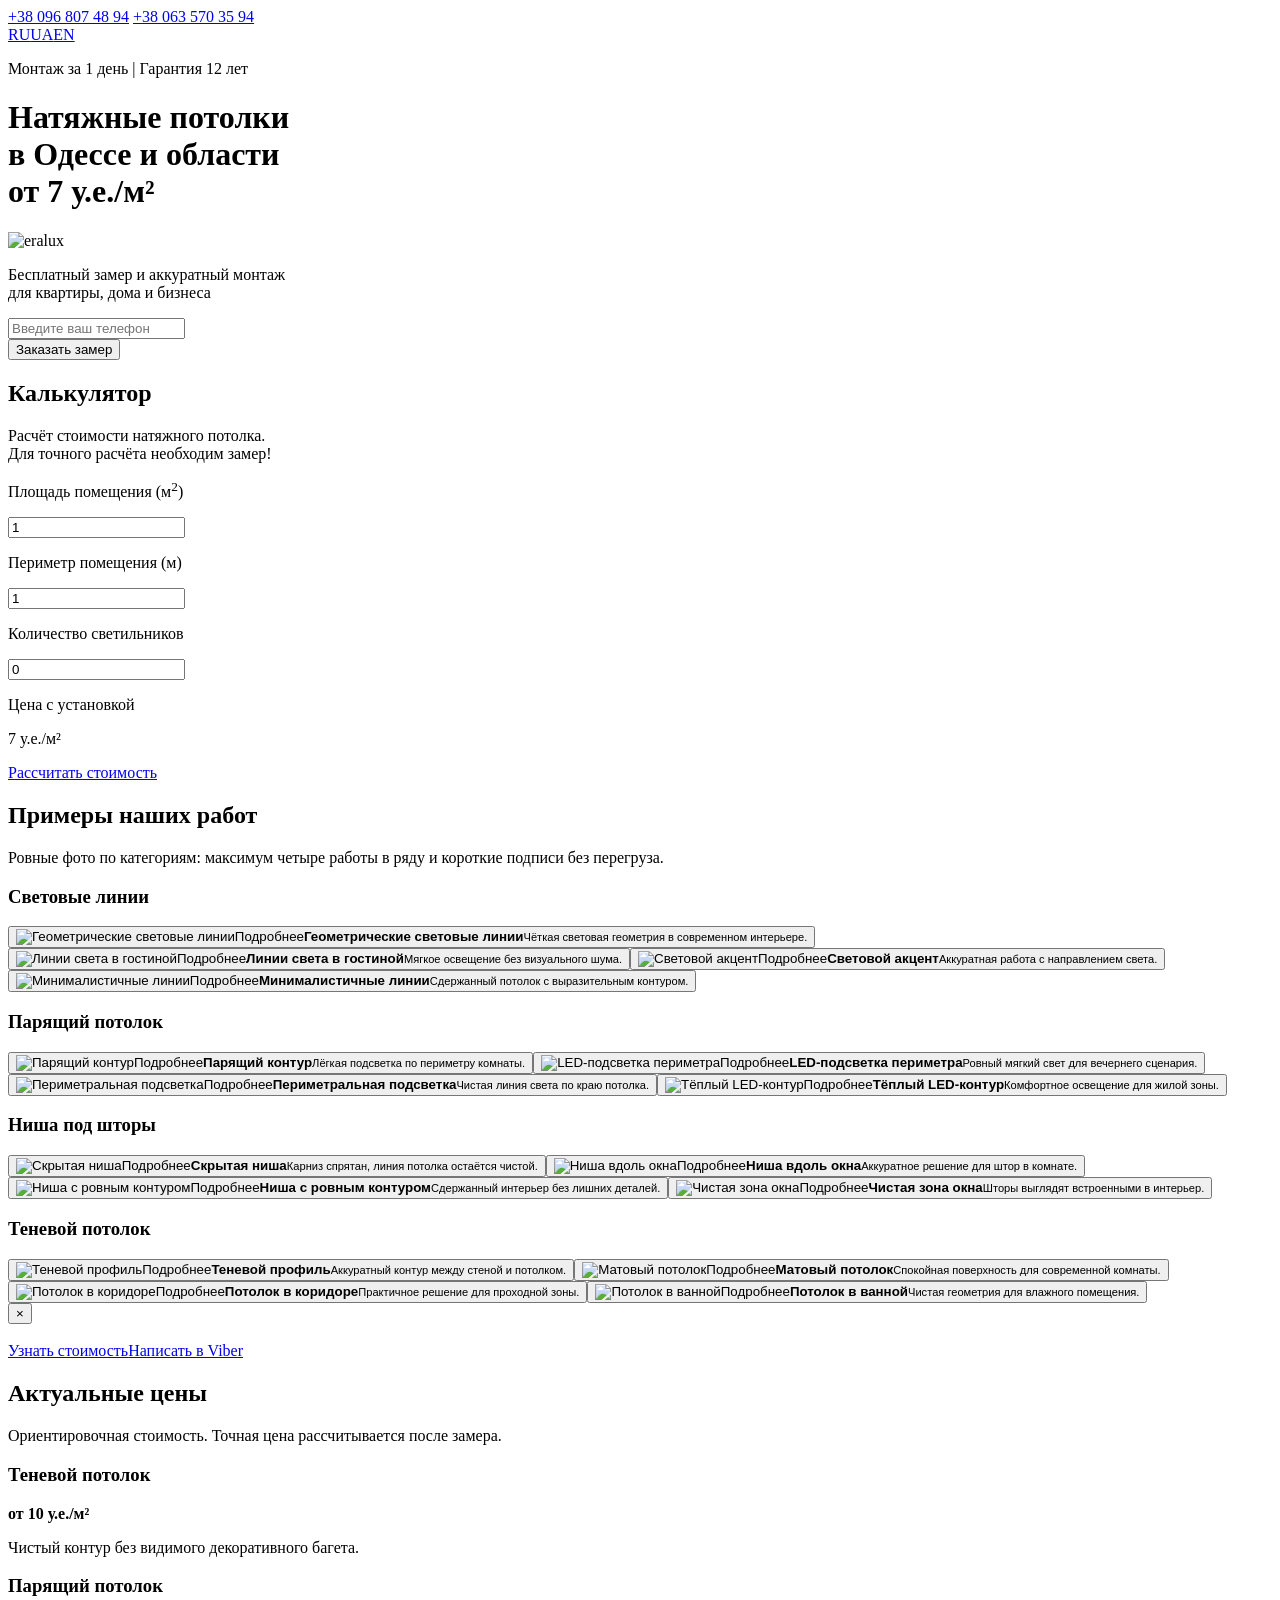
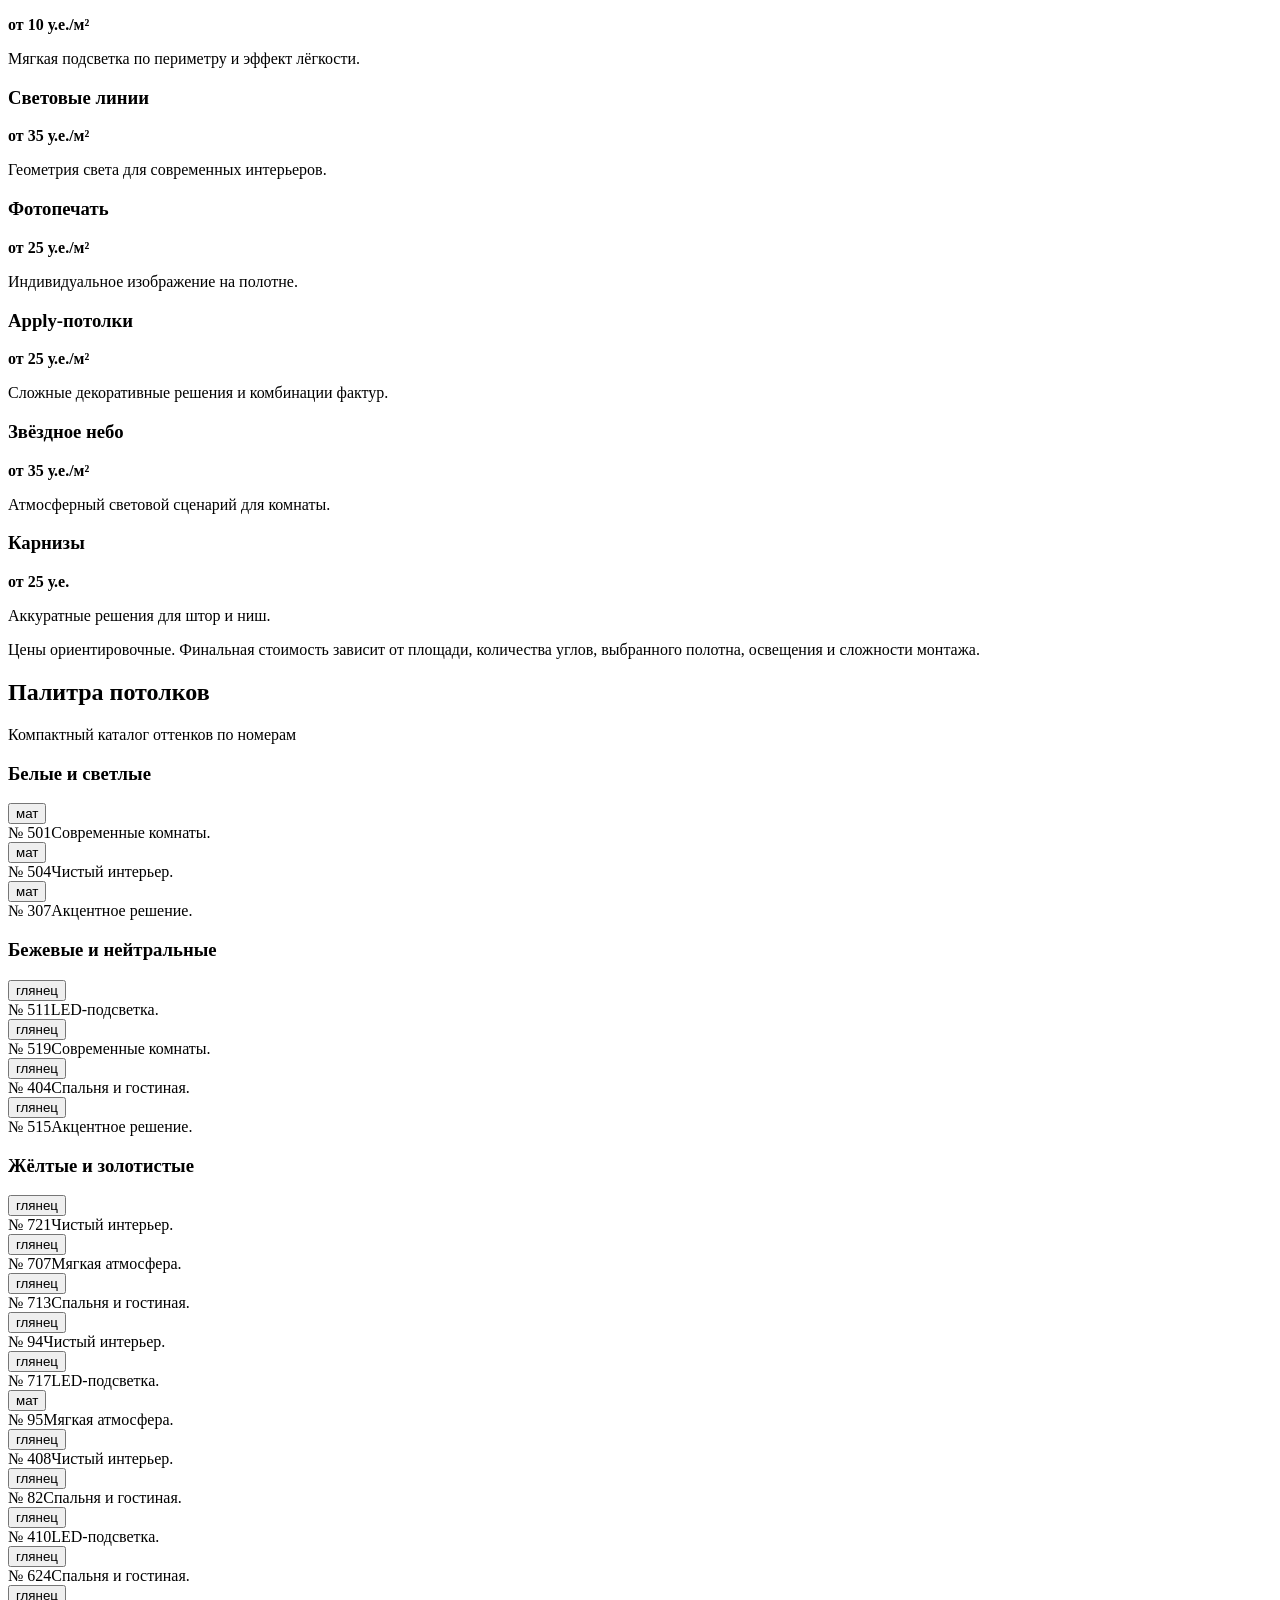
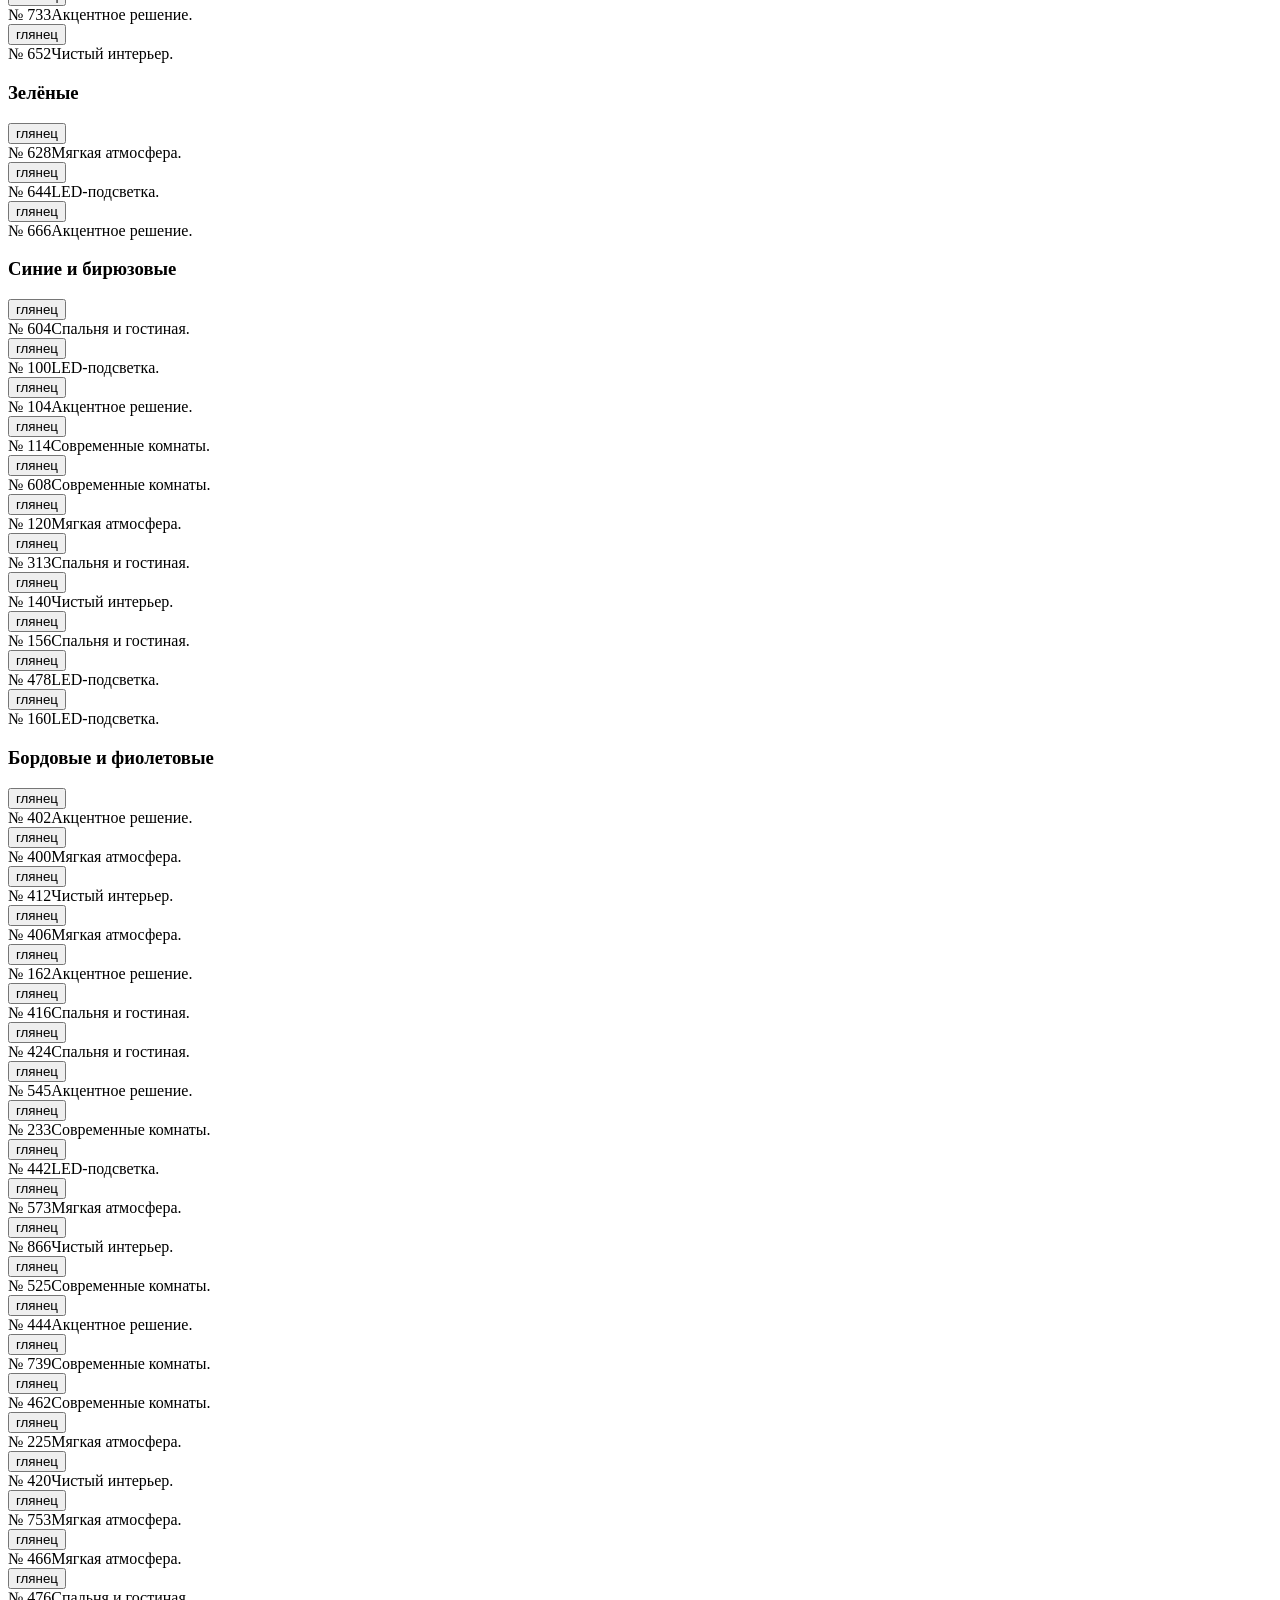
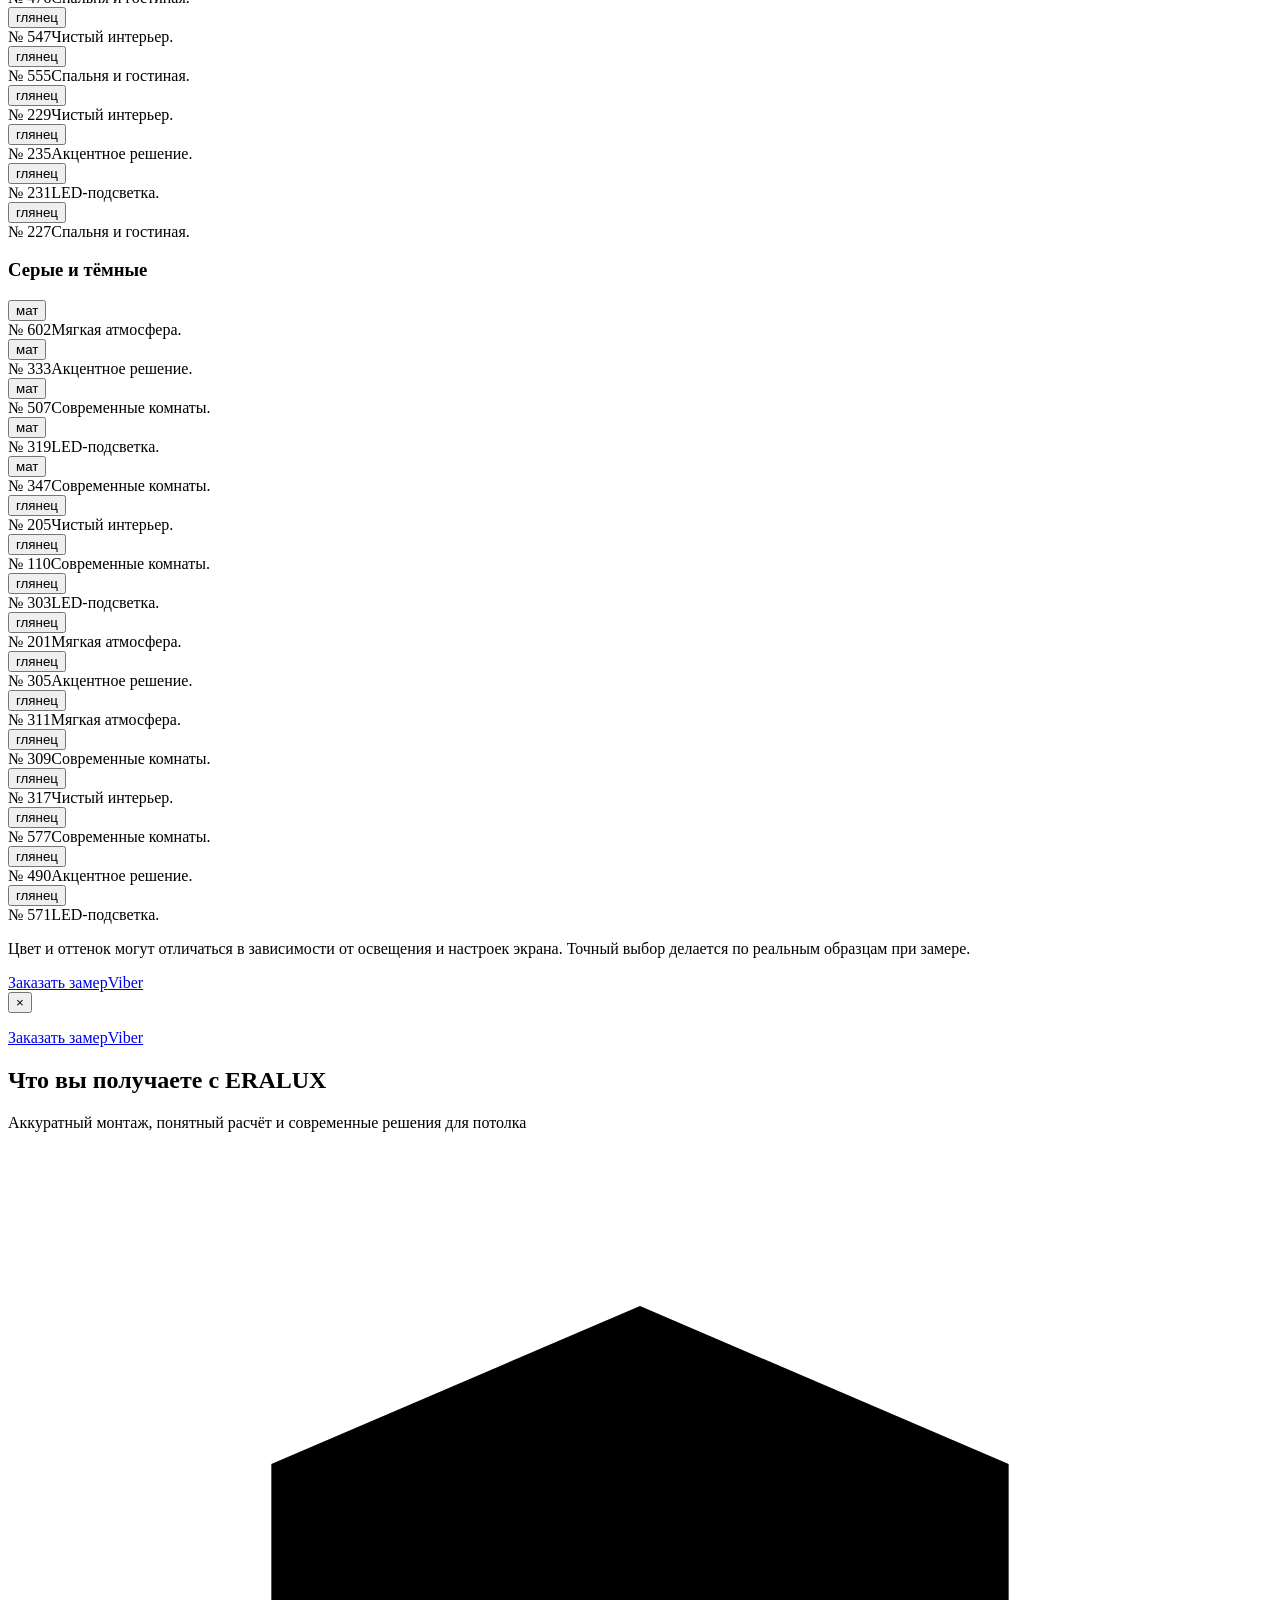
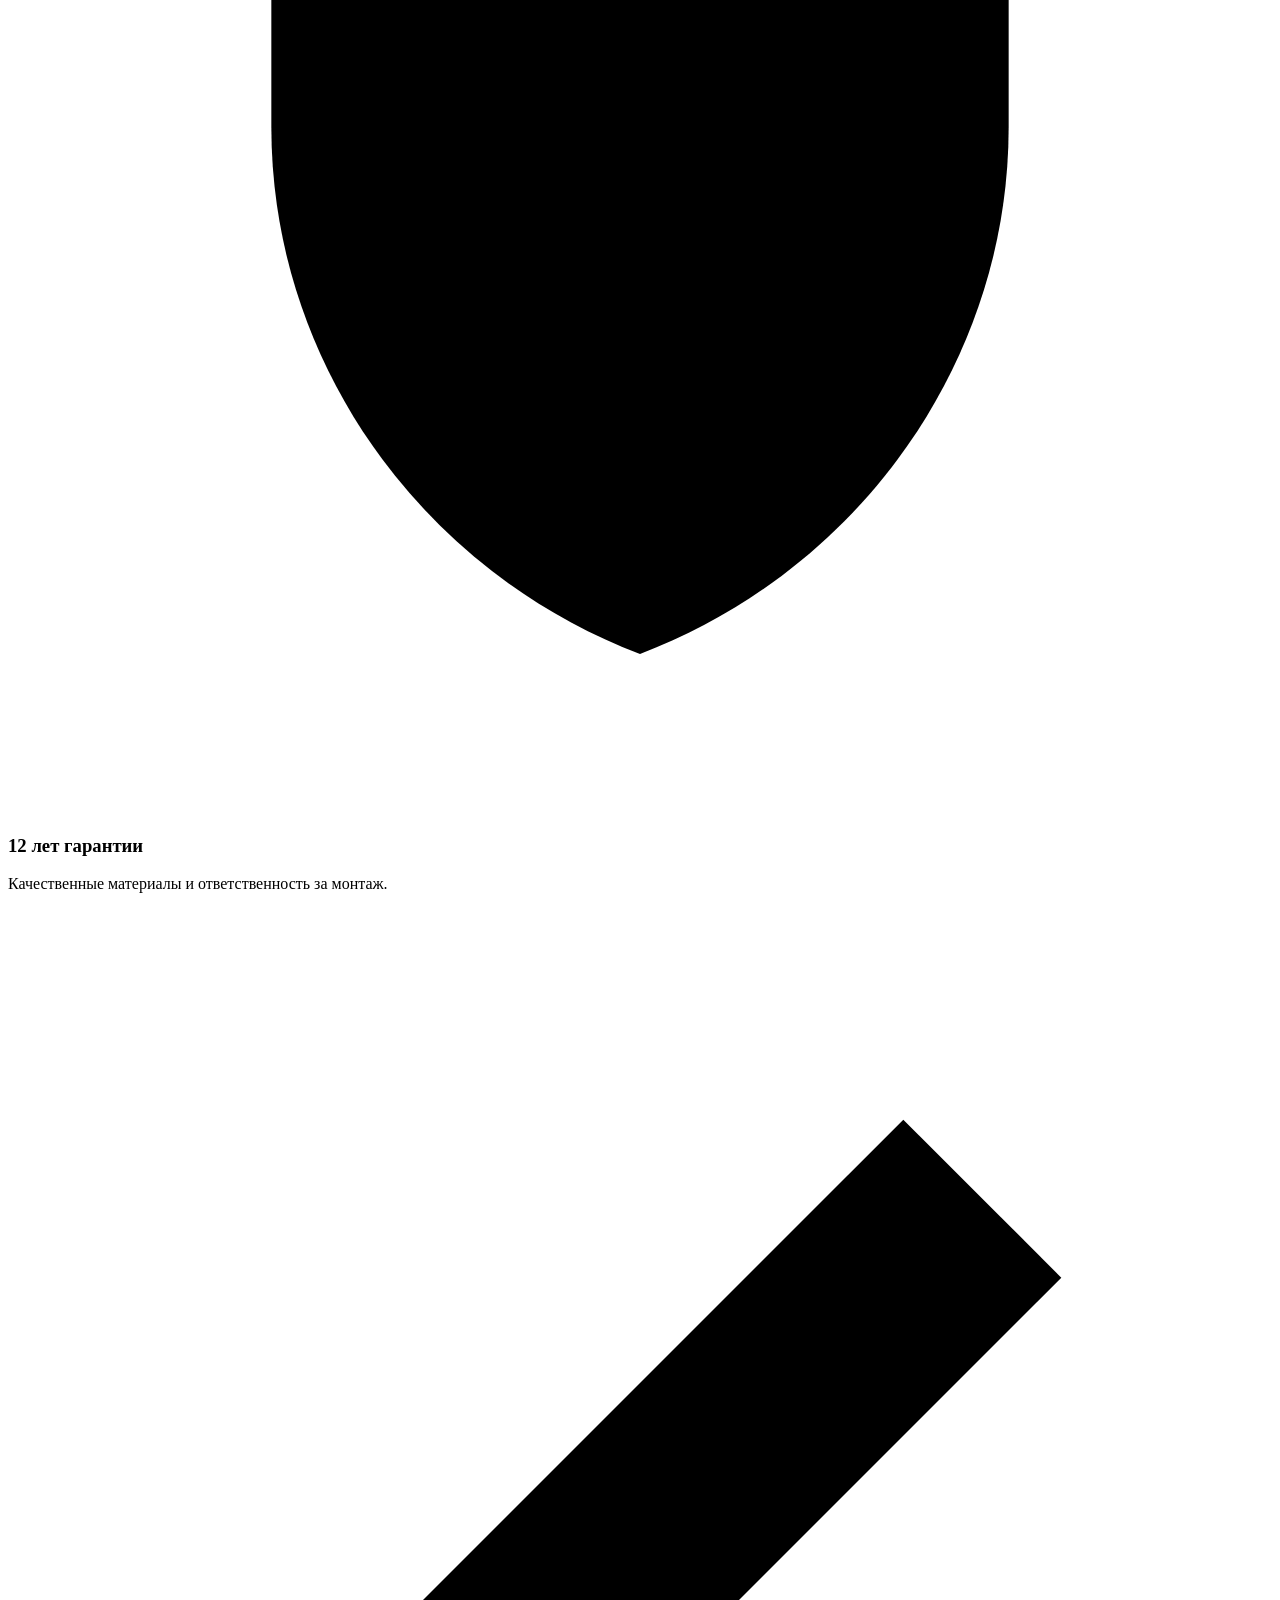
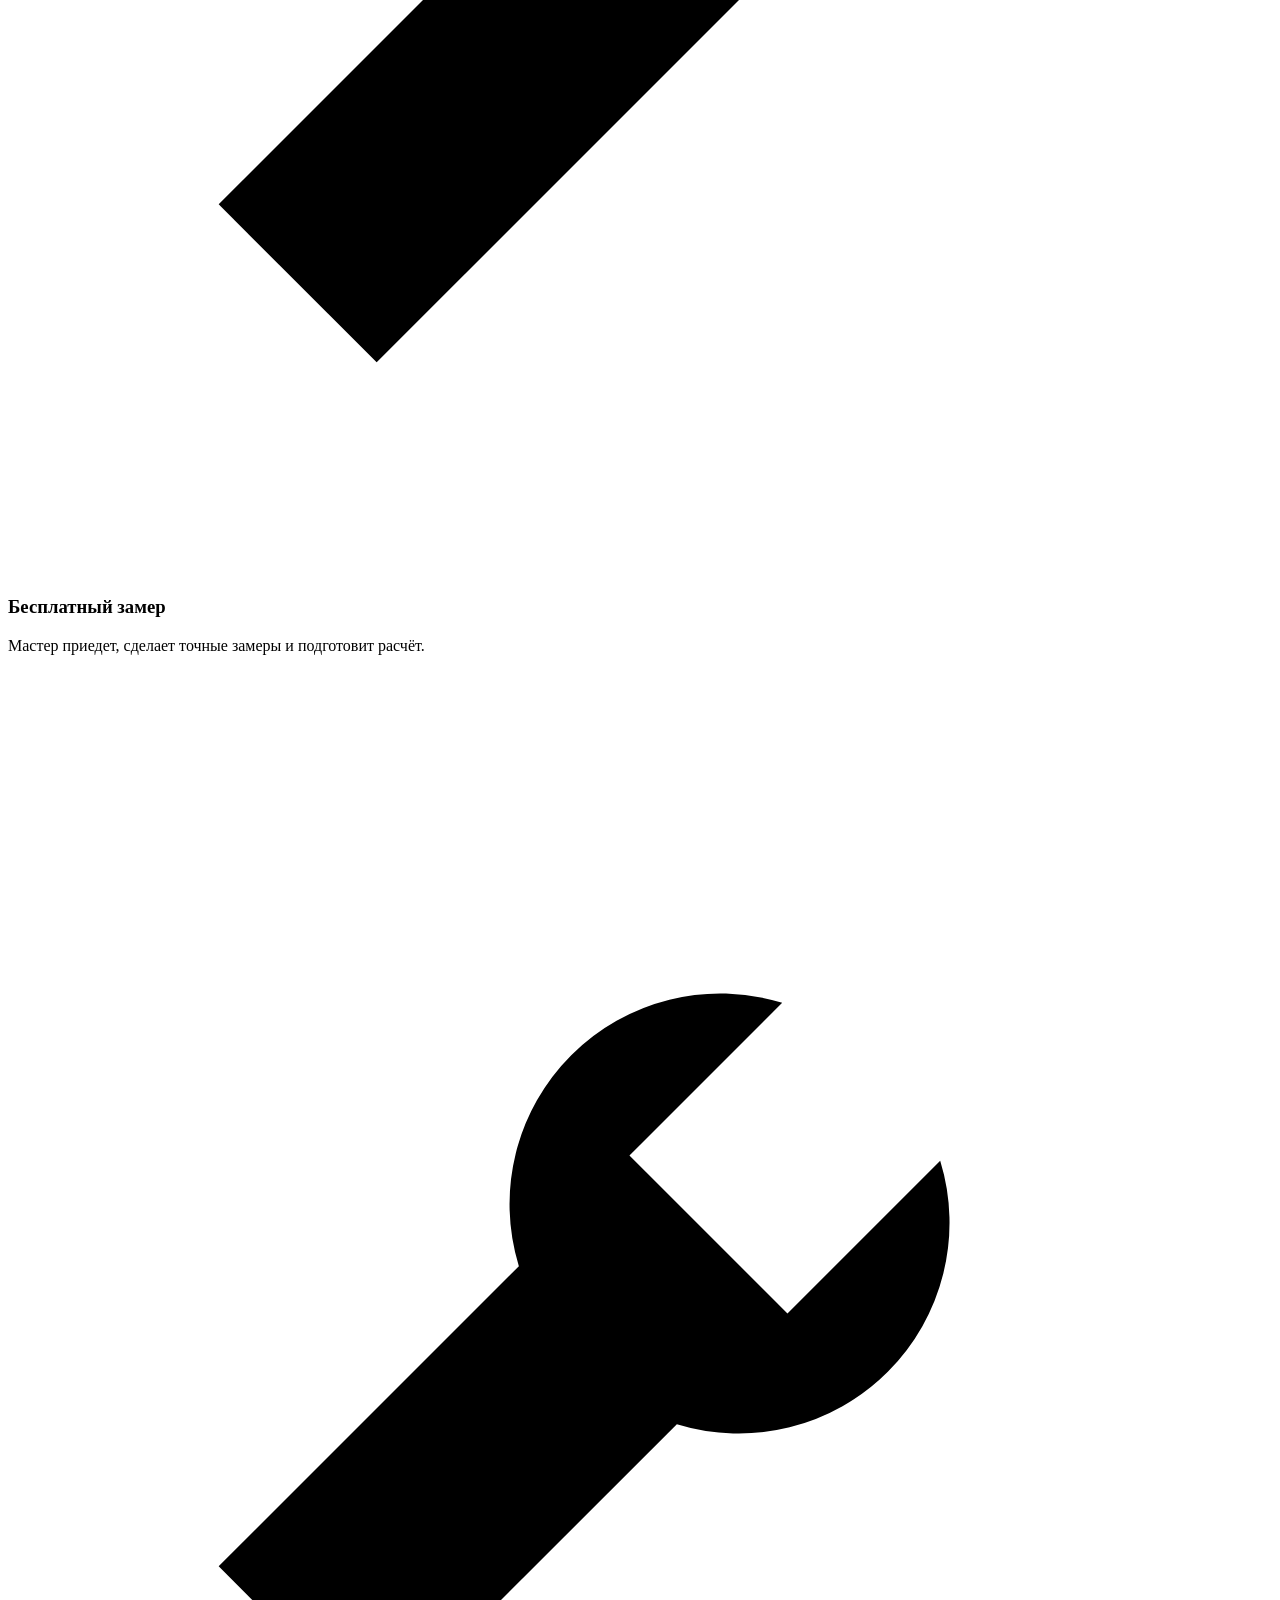
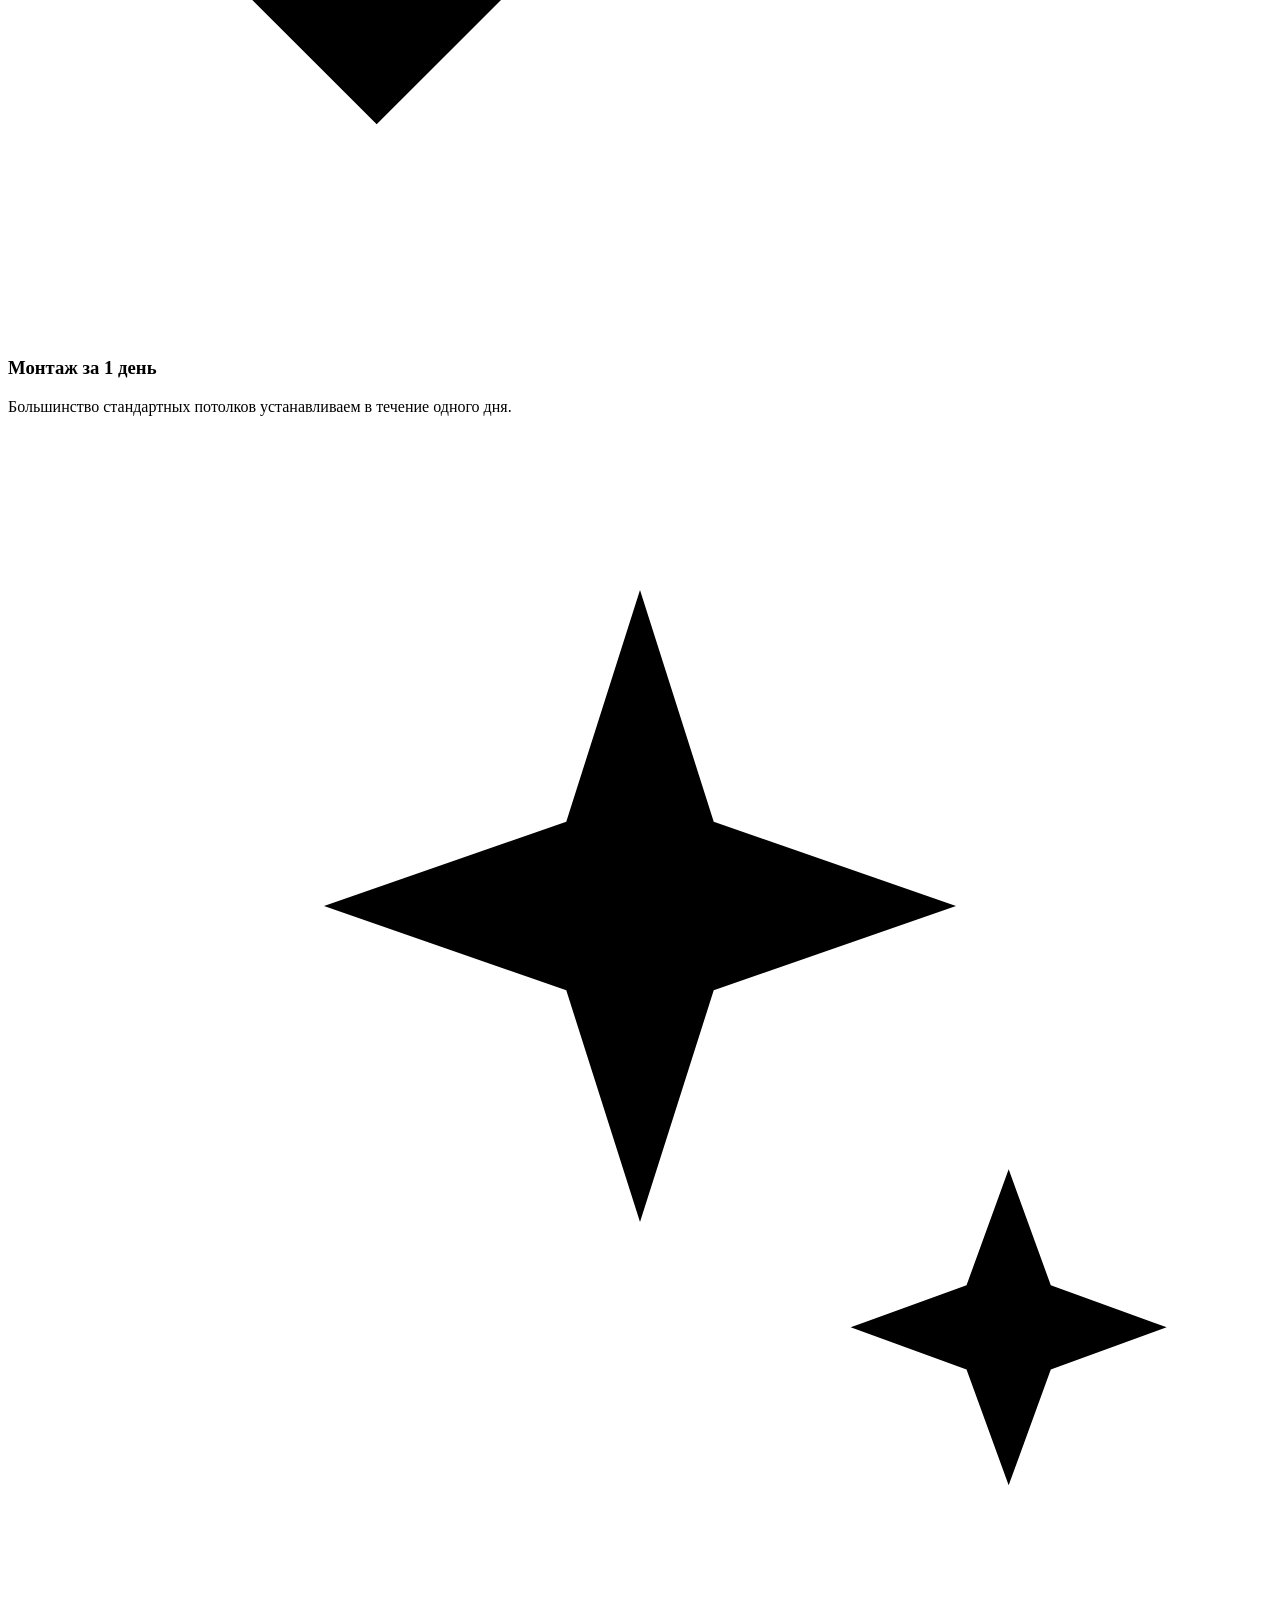
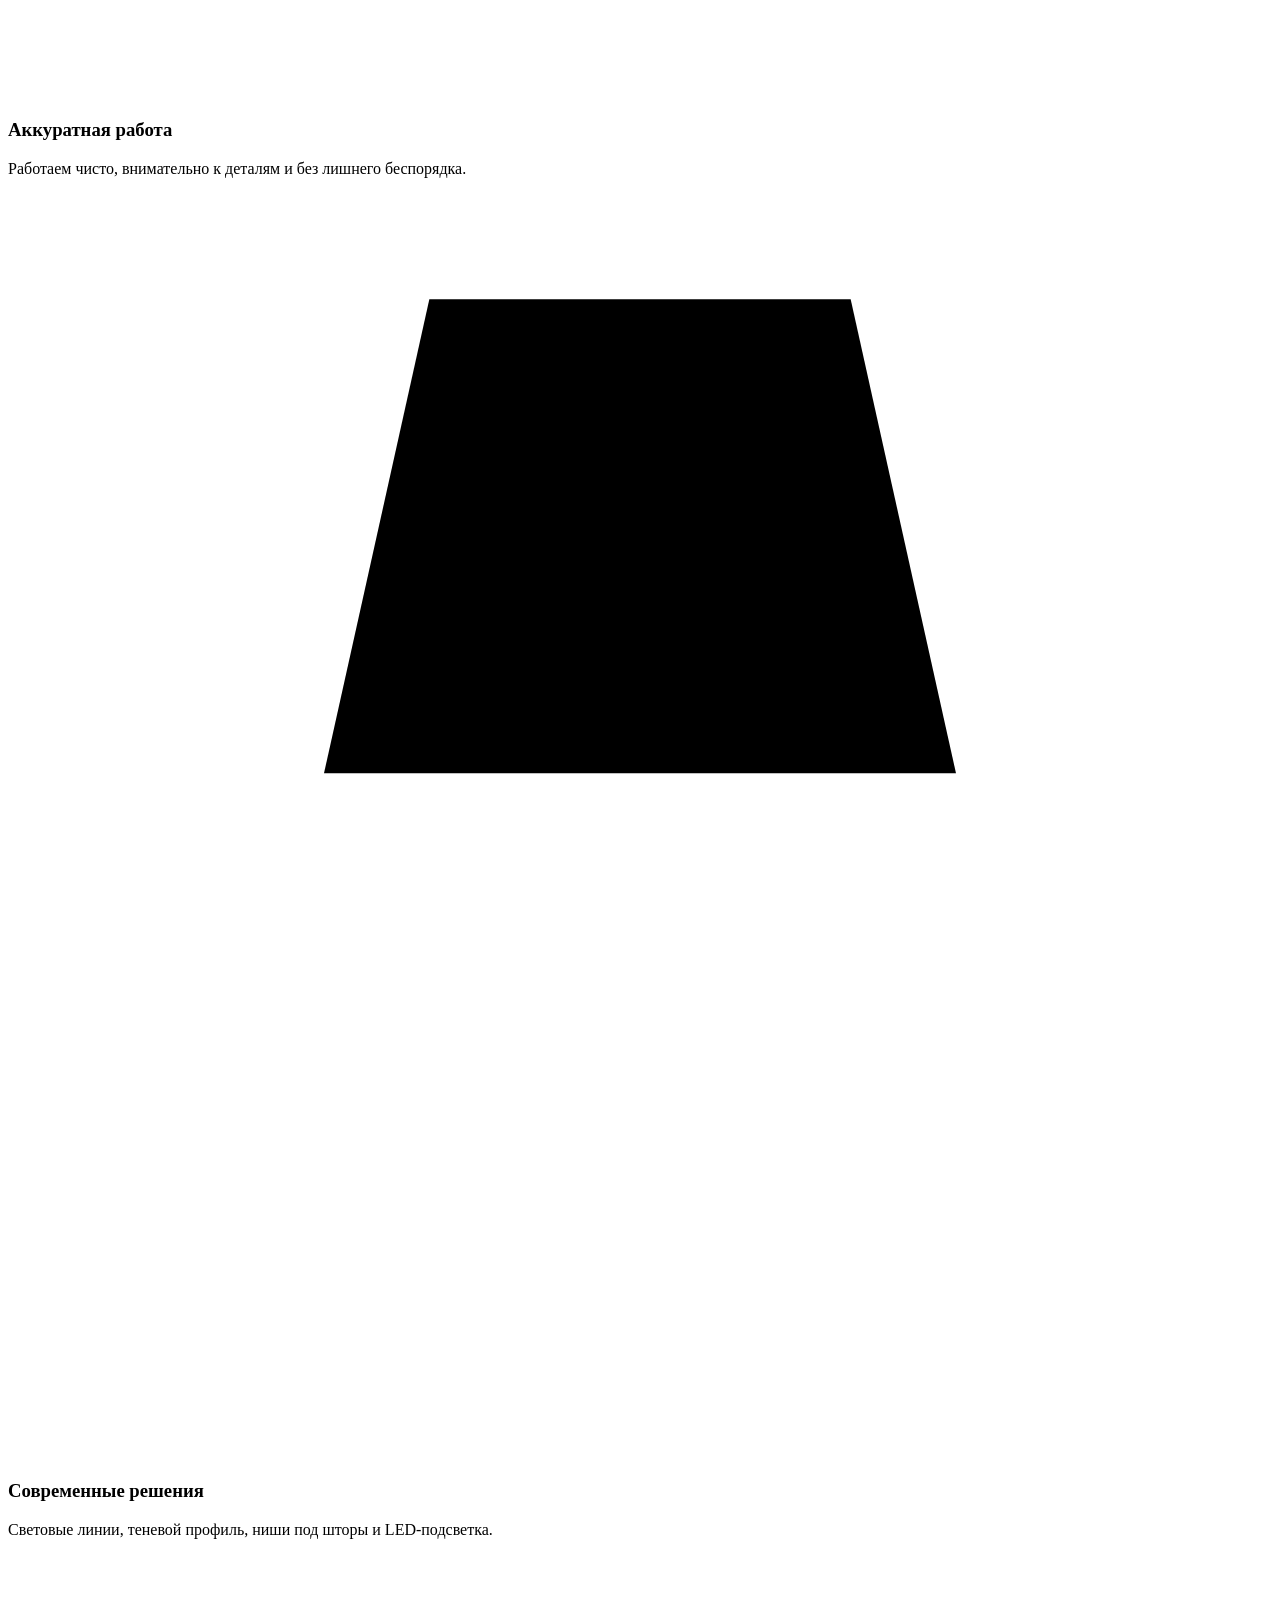
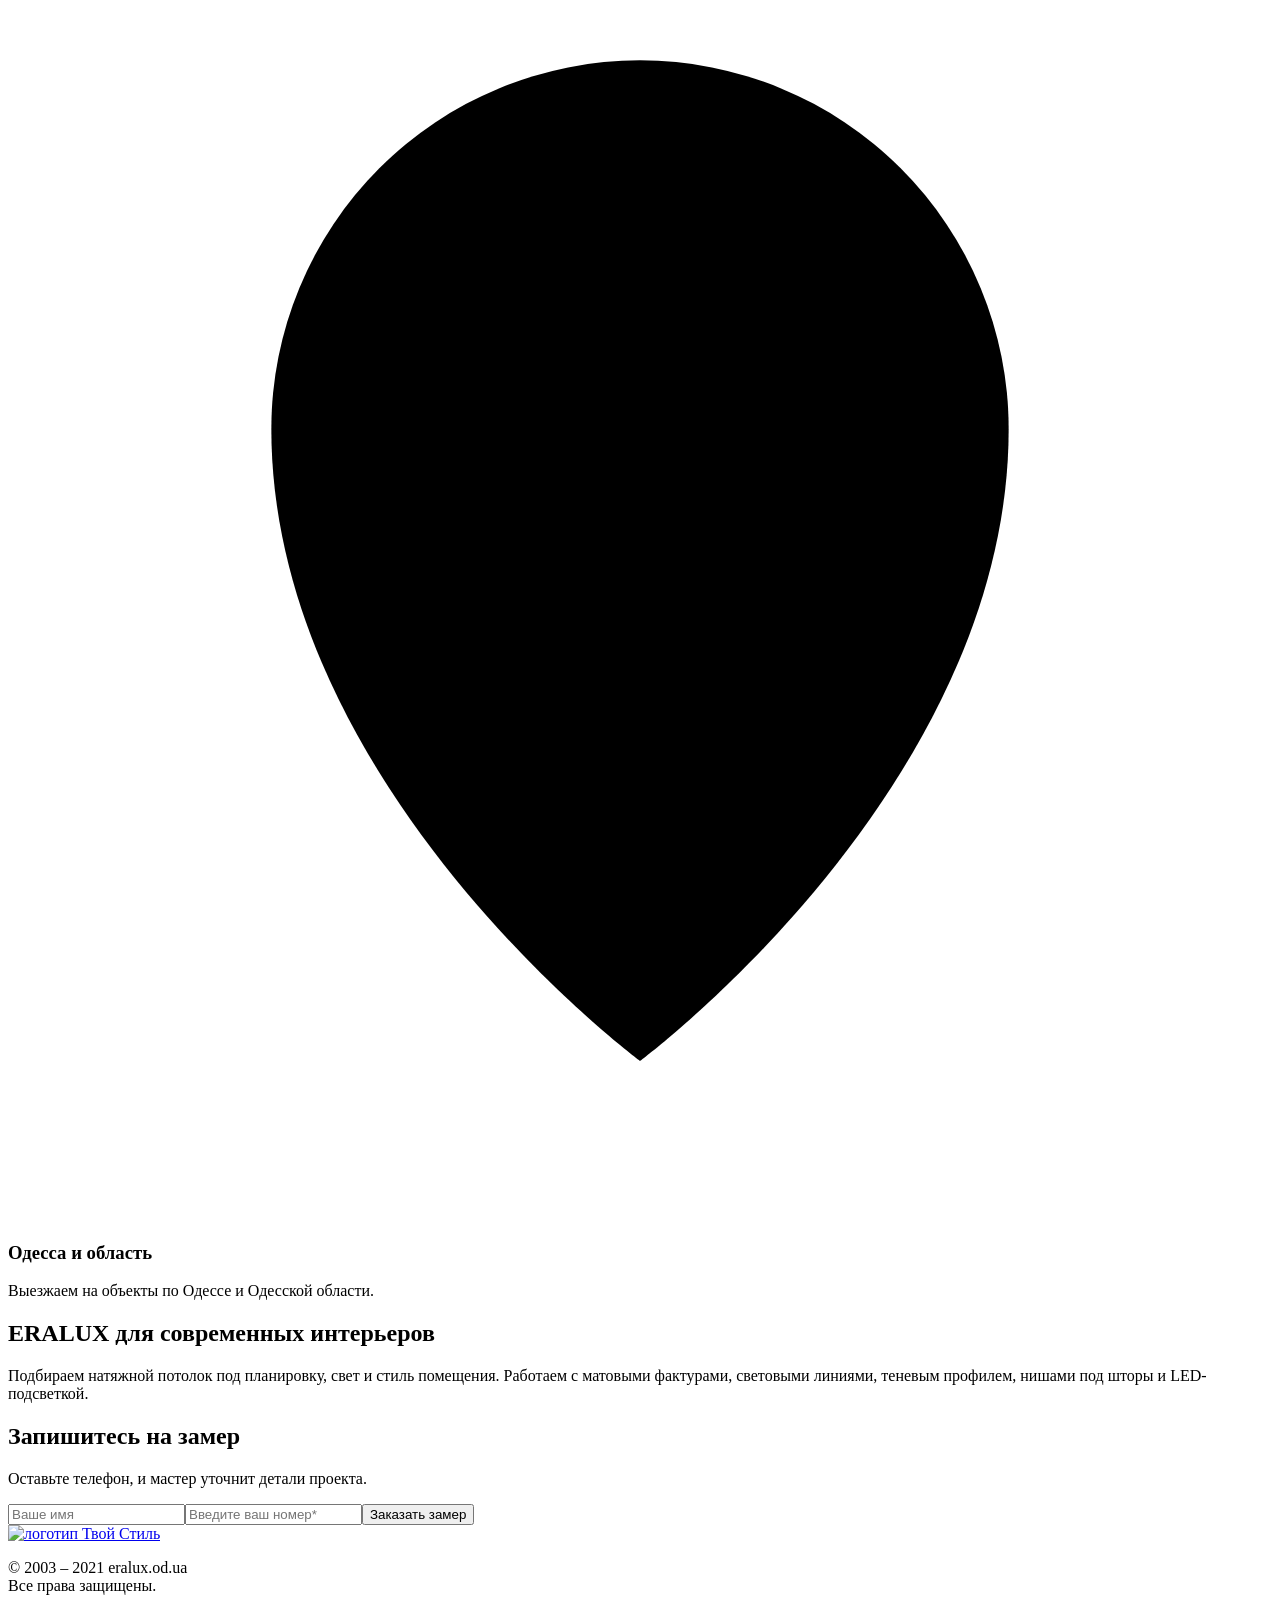
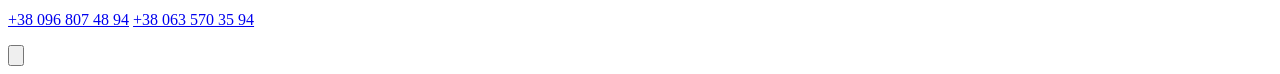
==== deploy/prepared_original_site_update/index.html @ 4613c25d "Make ERALUX palette compact and grouped by color" ====
<!DOCTYPE html>
<html lang="ru">
<head>
    <meta charset="utf-8"> 
    <title>Натяжные потолки в Одессе и Одесской области | ERALUX</title>
    <meta name="description" content="Натяжные потолки в Одессе и области. Бесплатный замер, монтаж за 1 день, гарантия 12 лет, от 7 у.е./м².">
    <meta name="viewport" content="width=device-width, initial-scale=1">
	<link rel="stylesheet" href="/css/ion.rangeSlider.min.css">
	<link rel="stylesheet" href="/css/swiper-bundle.min.css">	
    <link rel="stylesheet" href="/css/app.css?v2">
    <link rel="stylesheet" href="/css/eralux-update.css">
    <link rel="canonical" href="https://eralux.od.ua/">
    <link rel="alternate" hreflang="ru-UA" href="https://eralux.od.ua/">
    <link rel="alternate" hreflang="uk-UA" href="https://eralux.od.ua/uk/">
    <link rel="alternate" hreflang="en" href="https://eralux.od.ua/en/">
    <link rel="icon" href="/favicon.ico" type="image/x-icon">

    <meta property="og:title" content="Натяжные потолки в Одессе и Одесской области. Установка и обслуживание." />
    <meta property="og:type" content="website" />
    <meta property="og:url" content="https://eralux.od.ua" />
    <meta property="og:image" content="/img/works/7.jpg" />
    <meta property="og:site_name" content="eralux" />
    <meta property="og:description" content="✅Натяжные потолки в Одессе и Одесской области от 160 грн. 🔥 Низкие цены 🔥 Отличное качество 🔥 Замеры и консультации - бесплатно 🔥 Более 300 цветов и фактур." />
<!-- Global site tag (gtag.js) - Google Analytics -->
<script async src="https://www.googletagmanager.com/gtag/js?id=UA-210017135-1"></script>
<script>
  window.dataLayer = window.dataLayer || [];
  function gtag(){dataLayer.push(arguments);}
  gtag('js', new Date());

  gtag('config', 'UA-210017135-1');
</script>

</head>
<body class="body webp">
	<div class="header header_sticky">
		<div class="header__content">			
			<a href="/" class="logo">			
				<!--<img class="logo__icon" src="/img/logo1.png" alt="Eralux">-->
			</a>
						
			<div class="header__feedbacks">
				<a href="tel:+380968074894" class="header__phone">+38 096 807 48 94</a>
				<a href="tel:+380635703594" class="header__phone">+38 063 570 35 94</a>
			<nav class="lang-switcher" aria-label="Language"><a class="is-active" href="/">RU</a><a class="" href="/uk/">UA</a><a class="" href="/en/">EN</a></nav></div>
		</div>
	</div>

	<div class="main">
		<div class="s1 hero">			
			<div class="wrapper hero__content">
				<p class="hero__overtitle">Монтаж за 1 день | Гарантия 12 лет</p>
				<h1 class="hero__title"><b>Натяжные потолки</b><br>в Одессе и области<br class="hidden-sm"> от 7 у.е./м²</h1>
				<div class="eralux-logo">
					<img src="/img/eralux-logo.png" alt="eralux" />
				</div>
				<p class="hero__intro">Бесплатный замер и аккуратный монтаж<br class="hidden-sm"> для квартиры, дома и бизнеса</p>
				<div id="header-measurements-widget">
					<div data-v-16bac20c="" class="measurements-form-container">
						<form class="formN hero__form js-less">
							<div data-v-16bac20c="" class="input_error center-xs" style="width: 280px;">
								<input required="required" type="tel" name="phone" placeholder="Введите ваш телефон" class="inputN input_error__element">
							</div>
							<button type="submit" class="buttonN buttonN-red btn-pulse">Заказать замер</button>
						</form>
					</div>
				</div>
			</div>    
		</div>
		
		<div class="wrapper calc section">
			<h2 class="title-dec">Калькулятор</h2> 
			<p class="calc__item calc__item-intro">
				Расчёт стоимости натяжного потолка.	<br /> Для точного расчёта необходим замер! 
			</p> 
			
			<div class="calc__item">
				<p class="calc__item-name">Площадь помещения (м<sup>2</sup>)</p>
				<input type="text" class="js-range-slider_square" name="calc_square" value="1" autocomplete="off" />
			</div> 
			<div class="calc__item">
				<p class="calc__item-name">Периметр помещения (м)</p> 
				<input type="text" class="js-range-slider_perimeter" name="calc_perimeter" value="1" autocomplete="off" />
			</div>
			<div class="calc__item">
				<p class="calc__item-name">Количество светильников</p> 
				<input type="text" class="js-range-slider_lights" name="calc_lights" value="0" autocomplete="off" />
			</div>
			<div class="calc__item">
				<p class="calc__item-name">Цена с установкой</p> 
				<p class="calc__total"><span>7</span> у.е./м²</p>
				<a href="#callback" class="calc__callback buttonN buttonN-red btn-4 to-form">Рассчитать стоимость</a>	
			</div> 
		</div>
		
		<section class="eralux-work-gallery eralux-section" id="gallery"><div class="eralux-container"><div class="eralux-section-head"><h2>Примеры наших работ</h2><p>Ровные фото по категориям: максимум четыре работы в ряду и короткие подписи без перегруза.</p></div><section class="work-category"><h3>Световые линии</h3><div class="work-grid"><button class="work-photo-card" type="button" data-work-image="/img/eralux/eralux-signed-light-lines-01.jpg" data-work-title="Геометрические световые линии" data-work-description="Чёткая световая геометрия в современном интерьере." data-work-meta="Локация: Одесса | Площадь: по замеру | Фактура: матовая | Свет: LED / световые линии | Технология: профиль по задаче"><span class="work-photo-card__media"><img src="/img/eralux/eralux-signed-light-lines-01.jpg" alt="Геометрические световые линии" loading="lazy"><span class="work-photo-card__overlay">Подробнее</span></span><span class="work-photo-card__body"><strong>Геометрические световые линии</strong><small>Чёткая световая геометрия в современном интерьере.</small></span></button><button class="work-photo-card" type="button" data-work-image="/img/eralux/eralux-signed-light-lines-02.jpg" data-work-title="Линии света в гостиной" data-work-description="Мягкое освещение без визуального шума." data-work-meta="Локация: Одесса | Площадь: по замеру | Фактура: матовая | Свет: LED / световые линии | Технология: профиль по задаче"><span class="work-photo-card__media"><img src="/img/eralux/eralux-signed-light-lines-02.jpg" alt="Линии света в гостиной" loading="lazy"><span class="work-photo-card__overlay">Подробнее</span></span><span class="work-photo-card__body"><strong>Линии света в гостиной</strong><small>Мягкое освещение без визуального шума.</small></span></button><button class="work-photo-card" type="button" data-work-image="/img/eralux/eralux-signed-light-lines-03.jpg" data-work-title="Световой акцент" data-work-description="Аккуратная работа с направлением света." data-work-meta="Локация: Одесса | Площадь: по замеру | Фактура: матовая | Свет: LED / световые линии | Технология: профиль по задаче"><span class="work-photo-card__media"><img src="/img/eralux/eralux-signed-light-lines-03.jpg" alt="Световой акцент" loading="lazy"><span class="work-photo-card__overlay">Подробнее</span></span><span class="work-photo-card__body"><strong>Световой акцент</strong><small>Аккуратная работа с направлением света.</small></span></button><button class="work-photo-card" type="button" data-work-image="/img/eralux/eralux-signed-light-lines-04.jpg" data-work-title="Минималистичные линии" data-work-description="Сдержанный потолок с выразительным контуром." data-work-meta="Локация: Одесса | Площадь: по замеру | Фактура: матовая | Свет: LED / световые линии | Технология: профиль по задаче"><span class="work-photo-card__media"><img src="/img/eralux/eralux-signed-light-lines-04.jpg" alt="Минималистичные линии" loading="lazy"><span class="work-photo-card__overlay">Подробнее</span></span><span class="work-photo-card__body"><strong>Минималистичные линии</strong><small>Сдержанный потолок с выразительным контуром.</small></span></button></div></section><section class="work-category"><h3>Парящий потолок</h3><div class="work-grid"><button class="work-photo-card" type="button" data-work-image="/img/eralux/eralux-gallery-led-perimeter-01.jpg" data-work-title="Парящий контур" data-work-description="Лёгкая подсветка по периметру комнаты." data-work-meta="Локация: Одесса | Площадь: по замеру | Фактура: матовая | Свет: LED / световые линии | Технология: профиль по задаче"><span class="work-photo-card__media"><img src="/img/eralux/eralux-gallery-led-perimeter-01.jpg" alt="Парящий контур" loading="lazy"><span class="work-photo-card__overlay">Подробнее</span></span><span class="work-photo-card__body"><strong>Парящий контур</strong><small>Лёгкая подсветка по периметру комнаты.</small></span></button><button class="work-photo-card" type="button" data-work-image="/img/eralux/eralux-gallery-led-perimeter-02.jpg" data-work-title="LED-подсветка периметра" data-work-description="Ровный мягкий свет для вечернего сценария." data-work-meta="Локация: Одесса | Площадь: по замеру | Фактура: матовая | Свет: LED / световые линии | Технология: профиль по задаче"><span class="work-photo-card__media"><img src="/img/eralux/eralux-gallery-led-perimeter-02.jpg" alt="LED-подсветка периметра" loading="lazy"><span class="work-photo-card__overlay">Подробнее</span></span><span class="work-photo-card__body"><strong>LED-подсветка периметра</strong><small>Ровный мягкий свет для вечернего сценария.</small></span></button><button class="work-photo-card" type="button" data-work-image="/img/eralux/eralux-signed-led-perimeter-01.jpg" data-work-title="Периметральная подсветка" data-work-description="Чистая линия света по краю потолка." data-work-meta="Локация: Одесса | Площадь: по замеру | Фактура: матовая | Свет: LED / световые линии | Технология: профиль по задаче"><span class="work-photo-card__media"><img src="/img/eralux/eralux-signed-led-perimeter-01.jpg" alt="Периметральная подсветка" loading="lazy"><span class="work-photo-card__overlay">Подробнее</span></span><span class="work-photo-card__body"><strong>Периметральная подсветка</strong><small>Чистая линия света по краю потолка.</small></span></button><button class="work-photo-card" type="button" data-work-image="/img/eralux/eralux-signed-led-perimeter-02.jpg" data-work-title="Тёплый LED-контур" data-work-description="Комфортное освещение для жилой зоны." data-work-meta="Локация: Одесса | Площадь: по замеру | Фактура: матовая | Свет: LED / световые линии | Технология: профиль по задаче"><span class="work-photo-card__media"><img src="/img/eralux/eralux-signed-led-perimeter-02.jpg" alt="Тёплый LED-контур" loading="lazy"><span class="work-photo-card__overlay">Подробнее</span></span><span class="work-photo-card__body"><strong>Тёплый LED-контур</strong><small>Комфортное освещение для жилой зоны.</small></span></button></div></section><section class="work-category"><h3>Ниша под шторы</h3><div class="work-grid"><button class="work-photo-card" type="button" data-work-image="/img/eralux/eralux-gallery-curtain-niche-01.jpg" data-work-title="Скрытая ниша" data-work-description="Карниз спрятан, линия потолка остаётся чистой." data-work-meta="Локация: Одесса | Площадь: по замеру | Фактура: матовая | Свет: LED / световые линии | Технология: профиль по задаче"><span class="work-photo-card__media"><img src="/img/eralux/eralux-gallery-curtain-niche-01.jpg" alt="Скрытая ниша" loading="lazy"><span class="work-photo-card__overlay">Подробнее</span></span><span class="work-photo-card__body"><strong>Скрытая ниша</strong><small>Карниз спрятан, линия потолка остаётся чистой.</small></span></button><button class="work-photo-card" type="button" data-work-image="/img/eralux/eralux-gallery-curtain-niche-02.jpg" data-work-title="Ниша вдоль окна" data-work-description="Аккуратное решение для штор в комнате." data-work-meta="Локация: Одесса | Площадь: по замеру | Фактура: матовая | Свет: LED / световые линии | Технология: профиль по задаче"><span class="work-photo-card__media"><img src="/img/eralux/eralux-gallery-curtain-niche-02.jpg" alt="Ниша вдоль окна" loading="lazy"><span class="work-photo-card__overlay">Подробнее</span></span><span class="work-photo-card__body"><strong>Ниша вдоль окна</strong><small>Аккуратное решение для штор в комнате.</small></span></button><button class="work-photo-card" type="button" data-work-image="/img/eralux/eralux-signed-curtain-niche-01.jpg" data-work-title="Ниша с ровным контуром" data-work-description="Сдержанный интерьер без лишних деталей." data-work-meta="Локация: Одесса | Площадь: по замеру | Фактура: матовая | Свет: LED / световые линии | Технология: профиль по задаче"><span class="work-photo-card__media"><img src="/img/eralux/eralux-signed-curtain-niche-01.jpg" alt="Ниша с ровным контуром" loading="lazy"><span class="work-photo-card__overlay">Подробнее</span></span><span class="work-photo-card__body"><strong>Ниша с ровным контуром</strong><small>Сдержанный интерьер без лишних деталей.</small></span></button><button class="work-photo-card" type="button" data-work-image="/img/eralux/eralux-signed-curtain-niche-02.jpg" data-work-title="Чистая зона окна" data-work-description="Шторы выглядят встроенными в интерьер." data-work-meta="Локация: Одесса | Площадь: по замеру | Фактура: матовая | Свет: LED / световые линии | Технология: профиль по задаче"><span class="work-photo-card__media"><img src="/img/eralux/eralux-signed-curtain-niche-02.jpg" alt="Чистая зона окна" loading="lazy"><span class="work-photo-card__overlay">Подробнее</span></span><span class="work-photo-card__body"><strong>Чистая зона окна</strong><small>Шторы выглядят встроенными в интерьер.</small></span></button></div></section><section class="work-category"><h3>Теневой потолок</h3><div class="work-grid"><button class="work-photo-card" type="button" data-work-image="/img/eralux/eralux-gallery-shadow-ceiling-01.jpg" data-work-title="Теневой профиль" data-work-description="Аккуратный контур между стеной и потолком." data-work-meta="Локация: Одесса | Площадь: по замеру | Фактура: матовая | Свет: LED / световые линии | Технология: профиль по задаче"><span class="work-photo-card__media"><img src="/img/eralux/eralux-gallery-shadow-ceiling-01.jpg" alt="Теневой профиль" loading="lazy"><span class="work-photo-card__overlay">Подробнее</span></span><span class="work-photo-card__body"><strong>Теневой профиль</strong><small>Аккуратный контур между стеной и потолком.</small></span></button><button class="work-photo-card" type="button" data-work-image="/img/eralux/eralux-gallery-bedroom-ceiling-01.jpg" data-work-title="Матовый потолок" data-work-description="Спокойная поверхность для современной комнаты." data-work-meta="Локация: Одесса | Площадь: по замеру | Фактура: матовая | Свет: LED / световые линии | Технология: профиль по задаче"><span class="work-photo-card__media"><img src="/img/eralux/eralux-gallery-bedroom-ceiling-01.jpg" alt="Матовый потолок" loading="lazy"><span class="work-photo-card__overlay">Подробнее</span></span><span class="work-photo-card__body"><strong>Матовый потолок</strong><small>Спокойная поверхность для современной комнаты.</small></span></button><button class="work-photo-card" type="button" data-work-image="/img/eralux/eralux-gallery-hallway-ceiling-01.jpg" data-work-title="Потолок в коридоре" data-work-description="Практичное решение для проходной зоны." data-work-meta="Локация: Одесса | Площадь: по замеру | Фактура: матовая | Свет: LED / световые линии | Технология: профиль по задаче"><span class="work-photo-card__media"><img src="/img/eralux/eralux-gallery-hallway-ceiling-01.jpg" alt="Потолок в коридоре" loading="lazy"><span class="work-photo-card__overlay">Подробнее</span></span><span class="work-photo-card__body"><strong>Потолок в коридоре</strong><small>Практичное решение для проходной зоны.</small></span></button><button class="work-photo-card" type="button" data-work-image="/img/eralux/eralux-gallery-bathroom-ceiling-01.jpg" data-work-title="Потолок в ванной" data-work-description="Чистая геометрия для влажного помещения." data-work-meta="Локация: Одесса | Площадь: по замеру | Фактура: матовая | Свет: LED / световые линии | Технология: профиль по задаче"><span class="work-photo-card__media"><img src="/img/eralux/eralux-gallery-bathroom-ceiling-01.jpg" alt="Потолок в ванной" loading="lazy"><span class="work-photo-card__overlay">Подробнее</span></span><span class="work-photo-card__body"><strong>Потолок в ванной</strong><small>Чистая геометрия для влажного помещения.</small></span></button></div></section></div></section><div class="work-modal" aria-hidden="true"><div class="work-modal__backdrop" data-work-close></div><div class="work-modal__dialog" role="dialog" aria-modal="true"><button class="work-modal__close" type="button" data-work-close aria-label="Закрыть">×</button><img class="work-modal__image" src="" alt=""><div class="work-modal__body"><h3></h3><p class="work-modal__description"></p><p class="work-modal__meta"></p><div class="work-modal__actions"><a href="#callback">Узнать стоимость</a><a href="https://viber.me/380968074894">Написать в Viber</a></div></div></div></div>
		<section class="prices-section eralux-section" id="prices"><div class="eralux-container"><div class="eralux-section-head"><h2>Актуальные цены</h2><p>Ориентировочная стоимость. Точная цена рассчитывается после замера.</p></div><div class="price-grid"><article class="price-card"><h3>Теневой потолок</h3><strong class="price-value">от 10 у.е./м²</strong><p>Чистый контур без видимого декоративного багета.</p></article><article class="price-card"><h3>Парящий потолок</h3><strong class="price-value">от 10 у.е./м²</strong><p>Мягкая подсветка по периметру и эффект лёгкости.</p></article><article class="price-card"><h3>Световые линии</h3><strong class="price-value">от 35 у.е./м²</strong><p>Геометрия света для современных интерьеров.</p></article><article class="price-card"><h3>Фотопечать</h3><strong class="price-value">от 25 у.е./м²</strong><p>Индивидуальное изображение на полотне.</p></article><article class="price-card"><h3>Apply-потолки</h3><strong class="price-value">от 25 у.е./м²</strong><p>Сложные декоративные решения и комбинации фактур.</p></article><article class="price-card"><h3>Звёздное небо</h3><strong class="price-value">от 35 у.е./м²</strong><p>Атмосферный световой сценарий для комнаты.</p></article><article class="price-card"><h3>Карнизы</h3><strong class="price-value">от 25 у.е.</strong><p>Аккуратные решения для штор и ниш.</p></article></div><p class="price-note">Цены ориентировочные. Финальная стоимость зависит от площади, количества углов, выбранного полотна, освещения и сложности монтажа.</p></div></section>
		<section class="eralux-palette wrapper section" id="palette"><div class="eralux-palette__head"><h2 class="title-dec">Палитра потолков</h2><p>Компактный каталог оттенков по номерам</p></div><div class="eralux-palette__groups"><section class="palette-group" data-palette-group="light"><h3 class="palette-group__title">Белые и светлые</h3><div class="palette-group__grid"><article class="eralux-palette-card palette-card--matte" style="--swatch-base:#aea8a8;--swatch-shadow:#767272;--swatch-highlight:#d0cccc;" data-palette-number="№ 501" data-palette-description="Современные комнаты." data-palette-base="#aea8a8" data-palette-shadow="#767272" data-palette-highlight="#d0cccc" data-palette-finish="matte" data-palette-finish-label="мат"><button class="palette-swatch" type="button" aria-label="palette sample"><span class="palette-swatch-surface"></span><span class="palette-finish-badge">мат</span></button><div class="palette-card-body"><span class="palette-number">№ 501</span><span class="palette-description">Современные комнаты.</span></div></article><article class="eralux-palette-card palette-card--matte" style="--swatch-base:#969e9f;--swatch-shadow:#666b6c;--swatch-highlight:#c2c7c7;" data-palette-number="№ 504" data-palette-description="Чистый интерьер." data-palette-base="#969e9f" data-palette-shadow="#666b6c" data-palette-highlight="#c2c7c7" data-palette-finish="matte" data-palette-finish-label="мат"><button class="palette-swatch" type="button" aria-label="palette sample"><span class="palette-swatch-surface"></span><span class="palette-finish-badge">мат</span></button><div class="palette-card-body"><span class="palette-number">№ 504</span><span class="palette-description">Чистый интерьер.</span></div></article><article class="eralux-palette-card palette-card--matte" style="--swatch-base:#a29688;--swatch-shadow:#6e665c;--swatch-highlight:#c9c2bb;" data-palette-number="№ 307" data-palette-description="Акцентное решение." data-palette-base="#a29688" data-palette-shadow="#6e665c" data-palette-highlight="#c9c2bb" data-palette-finish="matte" data-palette-finish-label="мат"><button class="palette-swatch" type="button" aria-label="palette sample"><span class="palette-swatch-surface"></span><span class="palette-finish-badge">мат</span></button><div class="palette-card-body"><span class="palette-number">№ 307</span><span class="palette-description">Акцентное решение.</span></div></article></div></section><section class="palette-group" data-palette-group="neutral"><h3 class="palette-group__title">Бежевые и нейтральные</h3><div class="palette-group__grid"><article class="eralux-palette-card palette-card--glossy" style="--swatch-base:#a89b83;--swatch-shadow:#726959;--swatch-highlight:#ccc5b8;" data-palette-number="№ 511" data-palette-description="LED-подсветка." data-palette-base="#a89b83" data-palette-shadow="#726959" data-palette-highlight="#ccc5b8" data-palette-finish="glossy" data-palette-finish-label="глянец"><button class="palette-swatch" type="button" aria-label="palette sample"><span class="palette-swatch-surface"></span><span class="palette-finish-badge">глянец</span></button><div class="palette-card-body"><span class="palette-number">№ 511</span><span class="palette-description">LED-подсветка.</span></div></article><article class="eralux-palette-card palette-card--glossy" style="--swatch-base:#9b8267;--swatch-shadow:#695846;--swatch-highlight:#c5b8a9;" data-palette-number="№ 519" data-palette-description="Современные комнаты." data-palette-base="#9b8267" data-palette-shadow="#695846" data-palette-highlight="#c5b8a9" data-palette-finish="glossy" data-palette-finish-label="глянец"><button class="palette-swatch" type="button" aria-label="palette sample"><span class="palette-swatch-surface"></span><span class="palette-finish-badge">глянец</span></button><div class="palette-card-body"><span class="palette-number">№ 519</span><span class="palette-description">Современные комнаты.</span></div></article><article class="eralux-palette-card palette-card--glossy" style="--swatch-base:#977d6c;--swatch-shadow:#675549;--swatch-highlight:#c3b5ab;" data-palette-number="№ 404" data-palette-description="Спальня и гостиная." data-palette-base="#977d6c" data-palette-shadow="#675549" data-palette-highlight="#c3b5ab" data-palette-finish="glossy" data-palette-finish-label="глянец"><button class="palette-swatch" type="button" aria-label="palette sample"><span class="palette-swatch-surface"></span><span class="palette-finish-badge">глянец</span></button><div class="palette-card-body"><span class="palette-number">№ 404</span><span class="palette-description">Спальня и гостиная.</span></div></article><article class="eralux-palette-card palette-card--glossy" style="--swatch-base:#83725a;--swatch-shadow:#594e3d;--swatch-highlight:#b8afa2;" data-palette-number="№ 515" data-palette-description="Акцентное решение." data-palette-base="#83725a" data-palette-shadow="#594e3d" data-palette-highlight="#b8afa2" data-palette-finish="glossy" data-palette-finish-label="глянец"><button class="palette-swatch" type="button" aria-label="palette sample"><span class="palette-swatch-surface"></span><span class="palette-finish-badge">глянец</span></button><div class="palette-card-body"><span class="palette-number">№ 515</span><span class="palette-description">Акцентное решение.</span></div></article></div></section><section class="palette-group" data-palette-group="yellow"><h3 class="palette-group__title">Жёлтые и золотистые</h3><div class="palette-group__grid"><article class="eralux-palette-card palette-card--glossy" style="--swatch-base:#9c9345;--swatch-shadow:#6a642f;--swatch-highlight:#c6c196;" data-palette-number="№ 721" data-palette-description="Чистый интерьер." data-palette-base="#9c9345" data-palette-shadow="#6a642f" data-palette-highlight="#c6c196" data-palette-finish="glossy" data-palette-finish-label="глянец"><button class="palette-swatch" type="button" aria-label="palette sample"><span class="palette-swatch-surface"></span><span class="palette-finish-badge">глянец</span></button><div class="palette-card-body"><span class="palette-number">№ 721</span><span class="palette-description">Чистый интерьер.</span></div></article><article class="eralux-palette-card palette-card--glossy" style="--swatch-base:#938d4f;--swatch-shadow:#646036;--swatch-highlight:#c1be9b;" data-palette-number="№ 707" data-palette-description="Мягкая атмосфера." data-palette-base="#938d4f" data-palette-shadow="#646036" data-palette-highlight="#c1be9b" data-palette-finish="glossy" data-palette-finish-label="глянец"><button class="palette-swatch" type="button" aria-label="palette sample"><span class="palette-swatch-surface"></span><span class="palette-finish-badge">глянец</span></button><div class="palette-card-body"><span class="palette-number">№ 707</span><span class="palette-description">Мягкая атмосфера.</span></div></article><article class="eralux-palette-card palette-card--glossy" style="--swatch-base:#92872d;--swatch-shadow:#635c1f;--swatch-highlight:#c0ba89;" data-palette-number="№ 713" data-palette-description="Спальня и гостиная." data-palette-base="#92872d" data-palette-shadow="#635c1f" data-palette-highlight="#c0ba89" data-palette-finish="glossy" data-palette-finish-label="глянец"><button class="palette-swatch" type="button" aria-label="palette sample"><span class="palette-swatch-surface"></span><span class="palette-finish-badge">глянец</span></button><div class="palette-card-body"><span class="palette-number">№ 713</span><span class="palette-description">Спальня и гостиная.</span></div></article><article class="eralux-palette-card palette-card--glossy" style="--swatch-base:#b17c25;--swatch-shadow:#785419;--swatch-highlight:#d1b484;" data-palette-number="№ 94" data-palette-description="Чистый интерьер." data-palette-base="#b17c25" data-palette-shadow="#785419" data-palette-highlight="#d1b484" data-palette-finish="glossy" data-palette-finish-label="глянец"><button class="palette-swatch" type="button" aria-label="palette sample"><span class="palette-swatch-surface"></span><span class="palette-finish-badge">глянец</span></button><div class="palette-card-body"><span class="palette-number">№ 94</span><span class="palette-description">Чистый интерьер.</span></div></article><article class="eralux-palette-card palette-card--glossy" style="--swatch-base:#9f7e26;--swatch-shadow:#6c561a;--swatch-highlight:#c7b585;" data-palette-number="№ 717" data-palette-description="LED-подсветка." data-palette-base="#9f7e26" data-palette-shadow="#6c561a" data-palette-highlight="#c7b585" data-palette-finish="glossy" data-palette-finish-label="глянец"><button class="palette-swatch" type="button" aria-label="palette sample"><span class="palette-swatch-surface"></span><span class="palette-finish-badge">глянец</span></button><div class="palette-card-body"><span class="palette-number">№ 717</span><span class="palette-description">LED-подсветка.</span></div></article><article class="eralux-palette-card palette-card--matte" style="--swatch-base:#867e6a;--swatch-shadow:#5b5648;--swatch-highlight:#bab5aa;" data-palette-number="№ 95" data-palette-description="Мягкая атмосфера." data-palette-base="#867e6a" data-palette-shadow="#5b5648" data-palette-highlight="#bab5aa" data-palette-finish="matte" data-palette-finish-label="мат"><button class="palette-swatch" type="button" aria-label="palette sample"><span class="palette-swatch-surface"></span><span class="palette-finish-badge">мат</span></button><div class="palette-card-body"><span class="palette-number">№ 95</span><span class="palette-description">Мягкая атмосфера.</span></div></article><article class="eralux-palette-card palette-card--glossy" style="--swatch-base:#b77043;--swatch-shadow:#7c4c2e;--swatch-highlight:#d5ae95;" data-palette-number="№ 408" data-palette-description="Чистый интерьер." data-palette-base="#b77043" data-palette-shadow="#7c4c2e" data-palette-highlight="#d5ae95" data-palette-finish="glossy" data-palette-finish-label="глянец"><button class="palette-swatch" type="button" aria-label="palette sample"><span class="palette-swatch-surface"></span><span class="palette-finish-badge">глянец</span></button><div class="palette-card-body"><span class="palette-number">№ 408</span><span class="palette-description">Чистый интерьер.</span></div></article><article class="eralux-palette-card palette-card--glossy" style="--swatch-base:#706a58;--swatch-shadow:#4c483c;--swatch-highlight:#aeaaa0;" data-palette-number="№ 82" data-palette-description="Спальня и гостиная." data-palette-base="#706a58" data-palette-shadow="#4c483c" data-palette-highlight="#aeaaa0" data-palette-finish="glossy" data-palette-finish-label="глянец"><button class="palette-swatch" type="button" aria-label="palette sample"><span class="palette-swatch-surface"></span><span class="palette-finish-badge">глянец</span></button><div class="palette-card-body"><span class="palette-number">№ 82</span><span class="palette-description">Спальня и гостиная.</span></div></article><article class="eralux-palette-card palette-card--glossy" style="--swatch-base:#92592b;--swatch-shadow:#633d1d;--swatch-highlight:#c0a188;" data-palette-number="№ 410" data-palette-description="LED-подсветка." data-palette-base="#92592b" data-palette-shadow="#633d1d" data-palette-highlight="#c0a188" data-palette-finish="glossy" data-palette-finish-label="глянец"><button class="palette-swatch" type="button" aria-label="palette sample"><span class="palette-swatch-surface"></span><span class="palette-finish-badge">глянец</span></button><div class="palette-card-body"><span class="palette-number">№ 410</span><span class="palette-description">LED-подсветка.</span></div></article><article class="eralux-palette-card palette-card--glossy" style="--swatch-base:#5d6126;--swatch-shadow:#3f421a;--swatch-highlight:#a3a585;" data-palette-number="№ 624" data-palette-description="Спальня и гостиная." data-palette-base="#5d6126" data-palette-shadow="#3f421a" data-palette-highlight="#a3a585" data-palette-finish="glossy" data-palette-finish-label="глянец"><button class="palette-swatch" type="button" aria-label="palette sample"><span class="palette-swatch-surface"></span><span class="palette-finish-badge">глянец</span></button><div class="palette-card-body"><span class="palette-number">№ 624</span><span class="palette-description">Спальня и гостиная.</span></div></article><article class="eralux-palette-card palette-card--glossy" style="--swatch-base:#9c430f;--swatch-shadow:#6a2e0a;--swatch-highlight:#c69578;" data-palette-number="№ 733" data-palette-description="Акцентное решение." data-palette-base="#9c430f" data-palette-shadow="#6a2e0a" data-palette-highlight="#c69578" data-palette-finish="glossy" data-palette-finish-label="глянец"><button class="palette-swatch" type="button" aria-label="palette sample"><span class="palette-swatch-surface"></span><span class="palette-finish-badge">глянец</span></button><div class="palette-card-body"><span class="palette-number">№ 733</span><span class="palette-description">Акцентное решение.</span></div></article><article class="eralux-palette-card palette-card--glossy" style="--swatch-base:#4a5217;--swatch-shadow:#323810;--swatch-highlight:#999d7d;" data-palette-number="№ 652" data-palette-description="Чистый интерьер." data-palette-base="#4a5217" data-palette-shadow="#323810" data-palette-highlight="#999d7d" data-palette-finish="glossy" data-palette-finish-label="глянец"><button class="palette-swatch" type="button" aria-label="palette sample"><span class="palette-swatch-surface"></span><span class="palette-finish-badge">глянец</span></button><div class="palette-card-body"><span class="palette-number">№ 652</span><span class="palette-description">Чистый интерьер.</span></div></article></div></section><section class="palette-group" data-palette-group="green"><h3 class="palette-group__title">Зелёные</h3><div class="palette-group__grid"><article class="eralux-palette-card palette-card--glossy" style="--swatch-base:#4b743b;--swatch-shadow:#334f28;--swatch-highlight:#99b090;" data-palette-number="№ 628" data-palette-description="Мягкая атмосфера." data-palette-base="#4b743b" data-palette-shadow="#334f28" data-palette-highlight="#99b090" data-palette-finish="glossy" data-palette-finish-label="глянец"><button class="palette-swatch" type="button" aria-label="palette sample"><span class="palette-swatch-surface"></span><span class="palette-finish-badge">глянец</span></button><div class="palette-card-body"><span class="palette-number">№ 628</span><span class="palette-description">Мягкая атмосфера.</span></div></article><article class="eralux-palette-card palette-card--glossy" style="--swatch-base:#105f2c;--swatch-shadow:#0b411e;--swatch-highlight:#79a488;" data-palette-number="№ 644" data-palette-description="LED-подсветка." data-palette-base="#105f2c" data-palette-shadow="#0b411e" data-palette-highlight="#79a488" data-palette-finish="glossy" data-palette-finish-label="глянец"><button class="palette-swatch" type="button" aria-label="palette sample"><span class="palette-swatch-surface"></span><span class="palette-finish-badge">глянец</span></button><div class="palette-card-body"><span class="palette-number">№ 644</span><span class="palette-description">LED-подсветка.</span></div></article><article class="eralux-palette-card palette-card--glossy" style="--swatch-base:#014a37;--swatch-shadow:#013225;--swatch-highlight:#71998e;" data-palette-number="№ 666" data-palette-description="Акцентное решение." data-palette-base="#014a37" data-palette-shadow="#013225" data-palette-highlight="#71998e" data-palette-finish="glossy" data-palette-finish-label="глянец"><button class="palette-swatch" type="button" aria-label="palette sample"><span class="palette-swatch-surface"></span><span class="palette-finish-badge">глянец</span></button><div class="palette-card-body"><span class="palette-number">№ 666</span><span class="palette-description">Акцентное решение.</span></div></article></div></section><section class="palette-group" data-palette-group="blue"><h3 class="palette-group__title">Синие и бирюзовые</h3><div class="palette-group__grid"><article class="eralux-palette-card palette-card--glossy" style="--swatch-base:#577181;--swatch-shadow:#3b4d58;--swatch-highlight:#a0aeb7;" data-palette-number="№ 604" data-palette-description="Спальня и гостиная." data-palette-base="#577181" data-palette-shadow="#3b4d58" data-palette-highlight="#a0aeb7" data-palette-finish="glossy" data-palette-finish-label="глянец"><button class="palette-swatch" type="button" aria-label="palette sample"><span class="palette-swatch-surface"></span><span class="palette-finish-badge">глянец</span></button><div class="palette-card-body"><span class="palette-number">№ 604</span><span class="palette-description">Спальня и гостиная.</span></div></article><article class="eralux-palette-card palette-card--glossy" style="--swatch-base:#506179;--swatch-shadow:#364252;--swatch-highlight:#9ca5b3;" data-palette-number="№ 100" data-palette-description="LED-подсветка." data-palette-base="#506179" data-palette-shadow="#364252" data-palette-highlight="#9ca5b3" data-palette-finish="glossy" data-palette-finish-label="глянец"><button class="palette-swatch" type="button" aria-label="palette sample"><span class="palette-swatch-surface"></span><span class="palette-finish-badge">глянец</span></button><div class="palette-card-body"><span class="palette-number">№ 100</span><span class="palette-description">LED-подсветка.</span></div></article><article class="eralux-palette-card palette-card--glossy" style="--swatch-base:#2b5282;--swatch-shadow:#1d3858;--swatch-highlight:#889db8;" data-palette-number="№ 104" data-palette-description="Акцентное решение." data-palette-base="#2b5282" data-palette-shadow="#1d3858" data-palette-highlight="#889db8" data-palette-finish="glossy" data-palette-finish-label="глянец"><button class="palette-swatch" type="button" aria-label="palette sample"><span class="palette-swatch-surface"></span><span class="palette-finish-badge">глянец</span></button><div class="palette-card-body"><span class="palette-number">№ 104</span><span class="palette-description">Акцентное решение.</span></div></article><article class="eralux-palette-card palette-card--glossy" style="--swatch-base:#235384;--swatch-shadow:#18385a;--swatch-highlight:#839eb9;" data-palette-number="№ 114" data-palette-description="Современные комнаты." data-palette-base="#235384" data-palette-shadow="#18385a" data-palette-highlight="#839eb9" data-palette-finish="glossy" data-palette-finish-label="глянец"><button class="palette-swatch" type="button" aria-label="palette sample"><span class="palette-swatch-surface"></span><span class="palette-finish-badge">глянец</span></button><div class="palette-card-body"><span class="palette-number">№ 114</span><span class="palette-description">Современные комнаты.</span></div></article><article class="eralux-palette-card palette-card--glossy" style="--swatch-base:#1b5758;--swatch-shadow:#123b3c;--swatch-highlight:#7fa0a0;" data-palette-number="№ 608" data-palette-description="Современные комнаты." data-palette-base="#1b5758" data-palette-shadow="#123b3c" data-palette-highlight="#7fa0a0" data-palette-finish="glossy" data-palette-finish-label="глянец"><button class="palette-swatch" type="button" aria-label="palette sample"><span class="palette-swatch-surface"></span><span class="palette-finish-badge">глянец</span></button><div class="palette-card-body"><span class="palette-number">№ 608</span><span class="palette-description">Современные комнаты.</span></div></article><article class="eralux-palette-card palette-card--glossy" style="--swatch-base:#21346f;--swatch-shadow:#16234b;--swatch-highlight:#828dad;" data-palette-number="№ 120" data-palette-description="Мягкая атмосфера." data-palette-base="#21346f" data-palette-shadow="#16234b" data-palette-highlight="#828dad" data-palette-finish="glossy" data-palette-finish-label="глянец"><button class="palette-swatch" type="button" aria-label="palette sample"><span class="palette-swatch-surface"></span><span class="palette-finish-badge">глянец</span></button><div class="palette-card-body"><span class="palette-number">№ 120</span><span class="palette-description">Мягкая атмосфера.</span></div></article><article class="eralux-palette-card palette-card--glossy" style="--swatch-base:#2e313a;--swatch-shadow:#1f2127;--swatch-highlight:#898b90;" data-palette-number="№ 313" data-palette-description="Спальня и гостиная." data-palette-base="#2e313a" data-palette-shadow="#1f2127" data-palette-highlight="#898b90" data-palette-finish="glossy" data-palette-finish-label="глянец"><button class="palette-swatch" type="button" aria-label="palette sample"><span class="palette-swatch-surface"></span><span class="palette-finish-badge">глянец</span></button><div class="palette-card-body"><span class="palette-number">№ 313</span><span class="palette-description">Спальня и гостиная.</span></div></article><article class="eralux-palette-card palette-card--glossy" style="--swatch-base:#092b73;--swatch-shadow:#061d4e;--swatch-highlight:#7588af;" data-palette-number="№ 140" data-palette-description="Чистый интерьер." data-palette-base="#092b73" data-palette-shadow="#061d4e" data-palette-highlight="#7588af" data-palette-finish="glossy" data-palette-finish-label="глянец"><button class="palette-swatch" type="button" aria-label="palette sample"><span class="palette-swatch-surface"></span><span class="palette-finish-badge">глянец</span></button><div class="palette-card-body"><span class="palette-number">№ 140</span><span class="palette-description">Чистый интерьер.</span></div></article><article class="eralux-palette-card palette-card--glossy" style="--swatch-base:#0d1659;--swatch-shadow:#090f3d;--swatch-highlight:#777ca1;" data-palette-number="№ 156" data-palette-description="Спальня и гостиная." data-palette-base="#0d1659" data-palette-shadow="#090f3d" data-palette-highlight="#777ca1" data-palette-finish="glossy" data-palette-finish-label="глянец"><button class="palette-swatch" type="button" aria-label="palette sample"><span class="palette-swatch-surface"></span><span class="palette-finish-badge">глянец</span></button><div class="palette-card-body"><span class="palette-number">№ 156</span><span class="palette-description">Спальня и гостиная.</span></div></article><article class="eralux-palette-card palette-card--glossy" style="--swatch-base:#11141b;--swatch-shadow:#0c0e12;--swatch-highlight:#797b7f;" data-palette-number="№ 478" data-palette-description="LED-подсветка." data-palette-base="#11141b" data-palette-shadow="#0c0e12" data-palette-highlight="#797b7f" data-palette-finish="glossy" data-palette-finish-label="глянец"><button class="palette-swatch" type="button" aria-label="palette sample"><span class="palette-swatch-surface"></span><span class="palette-finish-badge">глянец</span></button><div class="palette-card-body"><span class="palette-number">№ 478</span><span class="palette-description">LED-подсветка.</span></div></article><article class="eralux-palette-card palette-card--glossy" style="--swatch-base:#091140;--swatch-shadow:#060c2c;--swatch-highlight:#757993;" data-palette-number="№ 160" data-palette-description="LED-подсветка." data-palette-base="#091140" data-palette-shadow="#060c2c" data-palette-highlight="#757993" data-palette-finish="glossy" data-palette-finish-label="глянец"><button class="palette-swatch" type="button" aria-label="palette sample"><span class="palette-swatch-surface"></span><span class="palette-finish-badge">глянец</span></button><div class="palette-card-body"><span class="palette-number">№ 160</span><span class="palette-description">LED-подсветка.</span></div></article></div></section><section class="palette-group" data-palette-group="violet"><h3 class="palette-group__title">Бордовые и фиолетовые</h3><div class="palette-group__grid"><article class="eralux-palette-card palette-card--glossy" style="--swatch-base:#d499a4;--swatch-shadow:#906870;--swatch-highlight:#e5c4ca;" data-palette-number="№ 402" data-palette-description="Акцентное решение." data-palette-base="#d499a4" data-palette-shadow="#906870" data-palette-highlight="#e5c4ca" data-palette-finish="glossy" data-palette-finish-label="глянец"><button class="palette-swatch" type="button" aria-label="palette sample"><span class="palette-swatch-surface"></span><span class="palette-finish-badge">глянец</span></button><div class="palette-card-body"><span class="palette-number">№ 402</span><span class="palette-description">Акцентное решение.</span></div></article><article class="eralux-palette-card palette-card--glossy" style="--swatch-base:#a88188;--swatch-shadow:#72585c;--swatch-highlight:#ccb7bb;" data-palette-number="№ 400" data-palette-description="Мягкая атмосфера." data-palette-base="#a88188" data-palette-shadow="#72585c" data-palette-highlight="#ccb7bb" data-palette-finish="glossy" data-palette-finish-label="глянец"><button class="palette-swatch" type="button" aria-label="palette sample"><span class="palette-swatch-surface"></span><span class="palette-finish-badge">глянец</span></button><div class="palette-card-body"><span class="palette-number">№ 400</span><span class="palette-description">Мягкая атмосфера.</span></div></article><article class="eralux-palette-card palette-card--glossy" style="--swatch-base:#b47987;--swatch-shadow:#7a525c;--swatch-highlight:#d3b3ba;" data-palette-number="№ 412" data-palette-description="Чистый интерьер." data-palette-base="#b47987" data-palette-shadow="#7a525c" data-palette-highlight="#d3b3ba" data-palette-finish="glossy" data-palette-finish-label="глянец"><button class="palette-swatch" type="button" aria-label="palette sample"><span class="palette-swatch-surface"></span><span class="palette-finish-badge">глянец</span></button><div class="palette-card-body"><span class="palette-number">№ 412</span><span class="palette-description">Чистый интерьер.</span></div></article><article class="eralux-palette-card palette-card--glossy" style="--swatch-base:#ab7367;--swatch-shadow:#744e46;--swatch-highlight:#ceafa9;" data-palette-number="№ 406" data-palette-description="Мягкая атмосфера." data-palette-base="#ab7367" data-palette-shadow="#744e46" data-palette-highlight="#ceafa9" data-palette-finish="glossy" data-palette-finish-label="глянец"><button class="palette-swatch" type="button" aria-label="palette sample"><span class="palette-swatch-surface"></span><span class="palette-finish-badge">глянец</span></button><div class="palette-card-body"><span class="palette-number">№ 406</span><span class="palette-description">Мягкая атмосфера.</span></div></article><article class="eralux-palette-card palette-card--glossy" style="--swatch-base:#7e6e93;--swatch-shadow:#564b64;--swatch-highlight:#b5acc1;" data-palette-number="№ 162" data-palette-description="Акцентное решение." data-palette-base="#7e6e93" data-palette-shadow="#564b64" data-palette-highlight="#b5acc1" data-palette-finish="glossy" data-palette-finish-label="глянец"><button class="palette-swatch" type="button" aria-label="palette sample"><span class="palette-swatch-surface"></span><span class="palette-finish-badge">глянец</span></button><div class="palette-card-body"><span class="palette-number">№ 162</span><span class="palette-description">Акцентное решение.</span></div></article><article class="eralux-palette-card palette-card--glossy" style="--swatch-base:#be597c;--swatch-shadow:#813d54;--swatch-highlight:#d8a1b4;" data-palette-number="№ 416" data-palette-description="Спальня и гостиная." data-palette-base="#be597c" data-palette-shadow="#813d54" data-palette-highlight="#d8a1b4" data-palette-finish="glossy" data-palette-finish-label="глянец"><button class="palette-swatch" type="button" aria-label="palette sample"><span class="palette-swatch-surface"></span><span class="palette-finish-badge">глянец</span></button><div class="palette-card-body"><span class="palette-number">№ 416</span><span class="palette-description">Спальня и гостиная.</span></div></article><article class="eralux-palette-card palette-card--glossy" style="--swatch-base:#a05138;--swatch-shadow:#6d3726;--swatch-highlight:#c89d8f;" data-palette-number="№ 424" data-palette-description="Спальня и гостиная." data-palette-base="#a05138" data-palette-shadow="#6d3726" data-palette-highlight="#c89d8f" data-palette-finish="glossy" data-palette-finish-label="глянец"><button class="palette-swatch" type="button" aria-label="palette sample"><span class="palette-swatch-surface"></span><span class="palette-finish-badge">глянец</span></button><div class="palette-card-body"><span class="palette-number">№ 424</span><span class="palette-description">Спальня и гостиная.</span></div></article><article class="eralux-palette-card palette-card--glossy" style="--swatch-base:#93503a;--swatch-shadow:#643627;--swatch-highlight:#c19c90;" data-palette-number="№ 545" data-palette-description="Акцентное решение." data-palette-base="#93503a" data-palette-shadow="#643627" data-palette-highlight="#c19c90" data-palette-finish="glossy" data-palette-finish-label="глянец"><button class="palette-swatch" type="button" aria-label="palette sample"><span class="palette-swatch-surface"></span><span class="palette-finish-badge">глянец</span></button><div class="palette-card-body"><span class="palette-number">№ 545</span><span class="palette-description">Акцентное решение.</span></div></article><article class="eralux-palette-card palette-card--glossy" style="--swatch-base:#734f7d;--swatch-shadow:#4e3655;--swatch-highlight:#af9bb5;" data-palette-number="№ 233" data-palette-description="Современные комнаты." data-palette-base="#734f7d" data-palette-shadow="#4e3655" data-palette-highlight="#af9bb5" data-palette-finish="glossy" data-palette-finish-label="глянец"><button class="palette-swatch" type="button" aria-label="palette sample"><span class="palette-swatch-surface"></span><span class="palette-finish-badge">глянец</span></button><div class="palette-card-body"><span class="palette-number">№ 233</span><span class="palette-description">Современные комнаты.</span></div></article><article class="eralux-palette-card palette-card--glossy" style="--swatch-base:#bb314b;--swatch-shadow:#7f2133;--swatch-highlight:#d78b99;" data-palette-number="№ 442" data-palette-description="LED-подсветка." data-palette-base="#bb314b" data-palette-shadow="#7f2133" data-palette-highlight="#d78b99" data-palette-finish="glossy" data-palette-finish-label="глянец"><button class="palette-swatch" type="button" aria-label="palette sample"><span class="palette-swatch-surface"></span><span class="palette-finish-badge">глянец</span></button><div class="palette-card-body"><span class="palette-number">№ 442</span><span class="palette-description">LED-подсветка.</span></div></article><article class="eralux-palette-card palette-card--glossy" style="--swatch-base:#9c3d24;--swatch-shadow:#6a2918;--swatch-highlight:#c69284;" data-palette-number="№ 573" data-palette-description="Мягкая атмосфера." data-palette-base="#9c3d24" data-palette-shadow="#6a2918" data-palette-highlight="#c69284" data-palette-finish="glossy" data-palette-finish-label="глянец"><button class="palette-swatch" type="button" aria-label="palette sample"><span class="palette-swatch-surface"></span><span class="palette-finish-badge">глянец</span></button><div class="palette-card-body"><span class="palette-number">№ 573</span><span class="palette-description">Мягкая атмосфера.</span></div></article><article class="eralux-palette-card palette-card--glossy" style="--swatch-base:#a33634;--swatch-shadow:#6f2523;--swatch-highlight:#ca8e8d;" data-palette-number="№ 866" data-palette-description="Чистый интерьер." data-palette-base="#a33634" data-palette-shadow="#6f2523" data-palette-highlight="#ca8e8d" data-palette-finish="glossy" data-palette-finish-label="глянец"><button class="palette-swatch" type="button" aria-label="palette sample"><span class="palette-swatch-surface"></span><span class="palette-finish-badge">глянец</span></button><div class="palette-card-body"><span class="palette-number">№ 866</span><span class="palette-description">Чистый интерьер.</span></div></article><article class="eralux-palette-card palette-card--glossy" style="--swatch-base:#7a3a1d;--swatch-shadow:#532714;--swatch-highlight:#b39080;" data-palette-number="№ 525" data-palette-description="Современные комнаты." data-palette-base="#7a3a1d" data-palette-shadow="#532714" data-palette-highlight="#b39080" data-palette-finish="glossy" data-palette-finish-label="глянец"><button class="palette-swatch" type="button" aria-label="palette sample"><span class="palette-swatch-surface"></span><span class="palette-finish-badge">глянец</span></button><div class="palette-card-body"><span class="palette-number">№ 525</span><span class="palette-description">Современные комнаты.</span></div></article><article class="eralux-palette-card palette-card--glossy" style="--swatch-base:#c42510;--swatch-shadow:#85190b;--swatch-highlight:#dc8479;" data-palette-number="№ 444" data-palette-description="Акцентное решение." data-palette-base="#c42510" data-palette-shadow="#85190b" data-palette-highlight="#dc8479" data-palette-finish="glossy" data-palette-finish-label="глянец"><button class="palette-swatch" type="button" aria-label="palette sample"><span class="palette-swatch-surface"></span><span class="palette-finish-badge">глянец</span></button><div class="palette-card-body"><span class="palette-number">№ 444</span><span class="palette-description">Акцентное решение.</span></div></article><article class="eralux-palette-card palette-card--glossy" style="--swatch-base:#99300c;--swatch-shadow:#682108;--swatch-highlight:#c48a77;" data-palette-number="№ 739" data-palette-description="Современные комнаты." data-palette-base="#99300c" data-palette-shadow="#682108" data-palette-highlight="#c48a77" data-palette-finish="glossy" data-palette-finish-label="глянец"><button class="palette-swatch" type="button" aria-label="palette sample"><span class="palette-swatch-surface"></span><span class="palette-finish-badge">глянец</span></button><div class="palette-card-body"><span class="palette-number">№ 739</span><span class="palette-description">Современные комнаты.</span></div></article><article class="eralux-palette-card palette-card--glossy" style="--swatch-base:#c02014;--swatch-shadow:#83160e;--swatch-highlight:#da827b;" data-palette-number="№ 462" data-palette-description="Современные комнаты." data-palette-base="#c02014" data-palette-shadow="#83160e" data-palette-highlight="#da827b" data-palette-finish="glossy" data-palette-finish-label="глянец"><button class="palette-swatch" type="button" aria-label="palette sample"><span class="palette-swatch-surface"></span><span class="palette-finish-badge">глянец</span></button><div class="palette-card-body"><span class="palette-number">№ 462</span><span class="palette-description">Современные комнаты.</span></div></article><article class="eralux-palette-card palette-card--glossy" style="--swatch-base:#603260;--swatch-shadow:#412241;--swatch-highlight:#a58ca5;" data-palette-number="№ 225" data-palette-description="Мягкая атмосфера." data-palette-base="#603260" data-palette-shadow="#412241" data-palette-highlight="#a58ca5" data-palette-finish="glossy" data-palette-finish-label="глянец"><button class="palette-swatch" type="button" aria-label="palette sample"><span class="palette-swatch-surface"></span><span class="palette-finish-badge">глянец</span></button><div class="palette-card-body"><span class="palette-number">№ 225</span><span class="palette-description">Мягкая атмосфера.</span></div></article><article class="eralux-palette-card palette-card--glossy" style="--swatch-base:#95290b;--swatch-shadow:#651c07;--swatch-highlight:#c28776;" data-palette-number="№ 420" data-palette-description="Чистый интерьер." data-palette-base="#95290b" data-palette-shadow="#651c07" data-palette-highlight="#c28776" data-palette-finish="glossy" data-palette-finish-label="глянец"><button class="palette-swatch" type="button" aria-label="palette sample"><span class="palette-swatch-surface"></span><span class="palette-finish-badge">глянец</span></button><div class="palette-card-body"><span class="palette-number">№ 420</span><span class="palette-description">Чистый интерьер.</span></div></article><article class="eralux-palette-card palette-card--glossy" style="--swatch-base:#902607;--swatch-shadow:#621a05;--swatch-highlight:#bf8574;" data-palette-number="№ 753" data-palette-description="Мягкая атмосфера." data-palette-base="#902607" data-palette-shadow="#621a05" data-palette-highlight="#bf8574" data-palette-finish="glossy" data-palette-finish-label="глянец"><button class="palette-swatch" type="button" aria-label="palette sample"><span class="palette-swatch-surface"></span><span class="palette-finish-badge">глянец</span></button><div class="palette-card-body"><span class="palette-number">№ 753</span><span class="palette-description">Мягкая атмосфера.</span></div></article><article class="eralux-palette-card palette-card--glossy" style="--swatch-base:#ac1b0e;--swatch-shadow:#75120a;--swatch-highlight:#cf7f78;" data-palette-number="№ 466" data-palette-description="Мягкая атмосфера." data-palette-base="#ac1b0e" data-palette-shadow="#75120a" data-palette-highlight="#cf7f78" data-palette-finish="glossy" data-palette-finish-label="глянец"><button class="palette-swatch" type="button" aria-label="palette sample"><span class="palette-swatch-surface"></span><span class="palette-finish-badge">глянец</span></button><div class="palette-card-body"><span class="palette-number">№ 466</span><span class="palette-description">Мягкая атмосфера.</span></div></article><article class="eralux-palette-card palette-card--glossy" style="--swatch-base:#672b32;--swatch-shadow:#461d22;--swatch-highlight:#a9888c;" data-palette-number="№ 476" data-palette-description="Спальня и гостиная." data-palette-base="#672b32" data-palette-shadow="#461d22" data-palette-highlight="#a9888c" data-palette-finish="glossy" data-palette-finish-label="глянец"><button class="palette-swatch" type="button" aria-label="palette sample"><span class="palette-swatch-surface"></span><span class="palette-finish-badge">глянец</span></button><div class="palette-card-body"><span class="palette-number">№ 476</span><span class="palette-description">Спальня и гостиная.</span></div></article><article class="eralux-palette-card palette-card--glossy" style="--swatch-base:#582f2d;--swatch-shadow:#3c201f;--swatch-highlight:#a08a89;" data-palette-number="№ 547" data-palette-description="Чистый интерьер." data-palette-base="#582f2d" data-palette-shadow="#3c201f" data-palette-highlight="#a08a89" data-palette-finish="glossy" data-palette-finish-label="глянец"><button class="palette-swatch" type="button" aria-label="palette sample"><span class="palette-swatch-surface"></span><span class="palette-finish-badge">глянец</span></button><div class="palette-card-body"><span class="palette-number">№ 547</span><span class="palette-description">Чистый интерьер.</span></div></article><article class="eralux-palette-card palette-card--glossy" style="--swatch-base:#3e2d32;--swatch-shadow:#2a1f22;--swatch-highlight:#92898c;" data-palette-number="№ 555" data-palette-description="Спальня и гостиная." data-palette-base="#3e2d32" data-palette-shadow="#2a1f22" data-palette-highlight="#92898c" data-palette-finish="glossy" data-palette-finish-label="глянец"><button class="palette-swatch" type="button" aria-label="palette sample"><span class="palette-swatch-surface"></span><span class="palette-finish-badge">глянец</span></button><div class="palette-card-body"><span class="palette-number">№ 555</span><span class="palette-description">Спальня и гостиная.</span></div></article><article class="eralux-palette-card palette-card--glossy" style="--swatch-base:#471634;--swatch-shadow:#300f23;--swatch-highlight:#977c8d;" data-palette-number="№ 229" data-palette-description="Чистый интерьер." data-palette-base="#471634" data-palette-shadow="#300f23" data-palette-highlight="#977c8d" data-palette-finish="glossy" data-palette-finish-label="глянец"><button class="palette-swatch" type="button" aria-label="palette sample"><span class="palette-swatch-surface"></span><span class="palette-finish-badge">глянец</span></button><div class="palette-card-body"><span class="palette-number">№ 229</span><span class="palette-description">Чистый интерьер.</span></div></article><article class="eralux-palette-card palette-card--glossy" style="--swatch-base:#4c0d20;--swatch-shadow:#340916;--swatch-highlight:#9a7782;" data-palette-number="№ 235" data-palette-description="Акцентное решение." data-palette-base="#4c0d20" data-palette-shadow="#340916" data-palette-highlight="#9a7782" data-palette-finish="glossy" data-palette-finish-label="глянец"><button class="palette-swatch" type="button" aria-label="palette sample"><span class="palette-swatch-surface"></span><span class="palette-finish-badge">глянец</span></button><div class="palette-card-body"><span class="palette-number">№ 235</span><span class="palette-description">Акцентное решение.</span></div></article><article class="eralux-palette-card palette-card--glossy" style="--swatch-base:#440b1b;--swatch-shadow:#2e0712;--swatch-highlight:#95767f;" data-palette-number="№ 231" data-palette-description="LED-подсветка." data-palette-base="#440b1b" data-palette-shadow="#2e0712" data-palette-highlight="#95767f" data-palette-finish="glossy" data-palette-finish-label="глянец"><button class="palette-swatch" type="button" aria-label="palette sample"><span class="palette-swatch-surface"></span><span class="palette-finish-badge">глянец</span></button><div class="palette-card-body"><span class="palette-number">№ 231</span><span class="palette-description">LED-подсветка.</span></div></article><article class="eralux-palette-card palette-card--glossy" style="--swatch-base:#430a1a;--swatch-shadow:#2e0712;--swatch-highlight:#95767e;" data-palette-number="№ 227" data-palette-description="Спальня и гостиная." data-palette-base="#430a1a" data-palette-shadow="#2e0712" data-palette-highlight="#95767e" data-palette-finish="glossy" data-palette-finish-label="глянец"><button class="palette-swatch" type="button" aria-label="palette sample"><span class="palette-swatch-surface"></span><span class="palette-finish-badge">глянец</span></button><div class="palette-card-body"><span class="palette-number">№ 227</span><span class="palette-description">Спальня и гостиная.</span></div></article></div></section><section class="palette-group" data-palette-group="dark"><h3 class="palette-group__title">Серые и тёмные</h3><div class="palette-group__grid"><article class="eralux-palette-card palette-card--matte" style="--swatch-base:#959c96;--swatch-shadow:#656a66;--swatch-highlight:#c2c6c2;" data-palette-number="№ 602" data-palette-description="Мягкая атмосфера." data-palette-base="#959c96" data-palette-shadow="#656a66" data-palette-highlight="#c2c6c2" data-palette-finish="matte" data-palette-finish-label="мат"><button class="palette-swatch" type="button" aria-label="palette sample"><span class="palette-swatch-surface"></span><span class="palette-finish-badge">мат</span></button><div class="palette-card-body"><span class="palette-number">№ 602</span><span class="palette-description">Мягкая атмосфера.</span></div></article><article class="eralux-palette-card palette-card--matte" style="--swatch-base:#898d99;--swatch-shadow:#5d6068;--swatch-highlight:#bbbec4;" data-palette-number="№ 333" data-palette-description="Акцентное решение." data-palette-base="#898d99" data-palette-shadow="#5d6068" data-palette-highlight="#bbbec4" data-palette-finish="matte" data-palette-finish-label="мат"><button class="palette-swatch" type="button" aria-label="palette sample"><span class="palette-swatch-surface"></span><span class="palette-finish-badge">мат</span></button><div class="palette-card-body"><span class="palette-number">№ 333</span><span class="palette-description">Акцентное решение.</span></div></article><article class="eralux-palette-card palette-card--matte" style="--swatch-base:#938d79;--swatch-shadow:#646052;--swatch-highlight:#c1beb3;" data-palette-number="№ 507" data-palette-description="Современные комнаты." data-palette-base="#938d79" data-palette-shadow="#646052" data-palette-highlight="#c1beb3" data-palette-finish="matte" data-palette-finish-label="мат"><button class="palette-swatch" type="button" aria-label="palette sample"><span class="palette-swatch-surface"></span><span class="palette-finish-badge">мат</span></button><div class="palette-card-body"><span class="palette-number">№ 507</span><span class="palette-description">Современные комнаты.</span></div></article><article class="eralux-palette-card palette-card--matte" style="--swatch-base:#828a95;--swatch-shadow:#585e65;--swatch-highlight:#b8bcc2;" data-palette-number="№ 319" data-palette-description="LED-подсветка." data-palette-base="#828a95" data-palette-shadow="#585e65" data-palette-highlight="#b8bcc2" data-palette-finish="matte" data-palette-finish-label="мат"><button class="palette-swatch" type="button" aria-label="palette sample"><span class="palette-swatch-surface"></span><span class="palette-finish-badge">мат</span></button><div class="palette-card-body"><span class="palette-number">№ 319</span><span class="palette-description">LED-подсветка.</span></div></article><article class="eralux-palette-card palette-card--matte" style="--swatch-base:#838384;--swatch-shadow:#59595a;--swatch-highlight:#b8b8b9;" data-palette-number="№ 347" data-palette-description="Современные комнаты." data-palette-base="#838384" data-palette-shadow="#59595a" data-palette-highlight="#b8b8b9" data-palette-finish="matte" data-palette-finish-label="мат"><button class="palette-swatch" type="button" aria-label="palette sample"><span class="palette-swatch-surface"></span><span class="palette-finish-badge">мат</span></button><div class="palette-card-body"><span class="palette-number">№ 347</span><span class="palette-description">Современные комнаты.</span></div></article><article class="eralux-palette-card palette-card--glossy" style="--swatch-base:#707186;--swatch-shadow:#4c4d5b;--swatch-highlight:#aeaeba;" data-palette-number="№ 205" data-palette-description="Чистый интерьер." data-palette-base="#707186" data-palette-shadow="#4c4d5b" data-palette-highlight="#aeaeba" data-palette-finish="glossy" data-palette-finish-label="глянец"><button class="palette-swatch" type="button" aria-label="palette sample"><span class="palette-swatch-surface"></span><span class="palette-finish-badge">глянец</span></button><div class="palette-card-body"><span class="palette-number">№ 205</span><span class="palette-description">Чистый интерьер.</span></div></article><article class="eralux-palette-card palette-card--glossy" style="--swatch-base:#6e707f;--swatch-shadow:#4b4c56;--swatch-highlight:#acaeb6;" data-palette-number="№ 110" data-palette-description="Современные комнаты." data-palette-base="#6e707f" data-palette-shadow="#4b4c56" data-palette-highlight="#acaeb6" data-palette-finish="glossy" data-palette-finish-label="глянец"><button class="palette-swatch" type="button" aria-label="palette sample"><span class="palette-swatch-surface"></span><span class="palette-finish-badge">глянец</span></button><div class="palette-card-body"><span class="palette-number">№ 110</span><span class="palette-description">Современные комнаты.</span></div></article><article class="eralux-palette-card palette-card--glossy" style="--swatch-base:#736f6b;--swatch-shadow:#4e4b49;--swatch-highlight:#afadab;" data-palette-number="№ 303" data-palette-description="LED-подсветка." data-palette-base="#736f6b" data-palette-shadow="#4e4b49" data-palette-highlight="#afadab" data-palette-finish="glossy" data-palette-finish-label="глянец"><button class="palette-swatch" type="button" aria-label="palette sample"><span class="palette-swatch-surface"></span><span class="palette-finish-badge">глянец</span></button><div class="palette-card-body"><span class="palette-number">№ 303</span><span class="palette-description">LED-подсветка.</span></div></article><article class="eralux-palette-card palette-card--glossy" style="--swatch-base:#6a6876;--swatch-shadow:#484750;--swatch-highlight:#aaa9b1;" data-palette-number="№ 201" data-palette-description="Мягкая атмосфера." data-palette-base="#6a6876" data-palette-shadow="#484750" data-palette-highlight="#aaa9b1" data-palette-finish="glossy" data-palette-finish-label="глянец"><button class="palette-swatch" type="button" aria-label="palette sample"><span class="palette-swatch-surface"></span><span class="palette-finish-badge">глянец</span></button><div class="palette-card-body"><span class="palette-number">№ 201</span><span class="palette-description">Мягкая атмосфера.</span></div></article><article class="eralux-palette-card palette-card--glossy" style="--swatch-base:#696a64;--swatch-shadow:#474844;--swatch-highlight:#aaaaa7;" data-palette-number="№ 305" data-palette-description="Акцентное решение." data-palette-base="#696a64" data-palette-shadow="#474844" data-palette-highlight="#aaaaa7" data-palette-finish="glossy" data-palette-finish-label="глянец"><button class="palette-swatch" type="button" aria-label="palette sample"><span class="palette-swatch-surface"></span><span class="palette-finish-badge">глянец</span></button><div class="palette-card-body"><span class="palette-number">№ 305</span><span class="palette-description">Акцентное решение.</span></div></article><article class="eralux-palette-card palette-card--glossy" style="--swatch-base:#676970;--swatch-shadow:#46474c;--swatch-highlight:#a9aaae;" data-palette-number="№ 311" data-palette-description="Мягкая атмосфера." data-palette-base="#676970" data-palette-shadow="#46474c" data-palette-highlight="#a9aaae" data-palette-finish="glossy" data-palette-finish-label="глянец"><button class="palette-swatch" type="button" aria-label="palette sample"><span class="palette-swatch-surface"></span><span class="palette-finish-badge">глянец</span></button><div class="palette-card-body"><span class="palette-number">№ 311</span><span class="palette-description">Мягкая атмосфера.</span></div></article><article class="eralux-palette-card palette-card--glossy" style="--swatch-base:#60615c;--swatch-shadow:#41423f;--swatch-highlight:#a5a5a3;" data-palette-number="№ 309" data-palette-description="Современные комнаты." data-palette-base="#60615c" data-palette-shadow="#41423f" data-palette-highlight="#a5a5a3" data-palette-finish="glossy" data-palette-finish-label="глянец"><button class="palette-swatch" type="button" aria-label="palette sample"><span class="palette-swatch-surface"></span><span class="palette-finish-badge">глянец</span></button><div class="palette-card-body"><span class="palette-number">№ 309</span><span class="palette-description">Современные комнаты.</span></div></article><article class="eralux-palette-card palette-card--glossy" style="--swatch-base:#4c4c54;--swatch-shadow:#343439;--swatch-highlight:#9a9a9e;" data-palette-number="№ 317" data-palette-description="Чистый интерьер." data-palette-base="#4c4c54" data-palette-shadow="#343439" data-palette-highlight="#9a9a9e" data-palette-finish="glossy" data-palette-finish-label="глянец"><button class="palette-swatch" type="button" aria-label="palette sample"><span class="palette-swatch-surface"></span><span class="palette-finish-badge">глянец</span></button><div class="palette-card-body"><span class="palette-number">№ 317</span><span class="palette-description">Чистый интерьер.</span></div></article><article class="eralux-palette-card palette-card--glossy" style="--swatch-base:#2b292f;--swatch-shadow:#1d1c20;--swatch-highlight:#88878a;" data-palette-number="№ 577" data-palette-description="Современные комнаты." data-palette-base="#2b292f" data-palette-shadow="#1d1c20" data-palette-highlight="#88878a" data-palette-finish="glossy" data-palette-finish-label="глянец"><button class="palette-swatch" type="button" aria-label="palette sample"><span class="palette-swatch-surface"></span><span class="palette-finish-badge">глянец</span></button><div class="palette-card-body"><span class="palette-number">№ 577</span><span class="palette-description">Современные комнаты.</span></div></article><article class="eralux-palette-card palette-card--glossy" style="--swatch-base:#292728;--swatch-shadow:#1c1b1b;--swatch-highlight:#878586;" data-palette-number="№ 490" data-palette-description="Акцентное решение." data-palette-base="#292728" data-palette-shadow="#1c1b1b" data-palette-highlight="#878586" data-palette-finish="glossy" data-palette-finish-label="глянец"><button class="palette-swatch" type="button" aria-label="palette sample"><span class="palette-swatch-surface"></span><span class="palette-finish-badge">глянец</span></button><div class="palette-card-body"><span class="palette-number">№ 490</span><span class="palette-description">Акцентное решение.</span></div></article><article class="eralux-palette-card palette-card--glossy" style="--swatch-base:#29242b;--swatch-shadow:#1c181d;--swatch-highlight:#878488;" data-palette-number="№ 571" data-palette-description="LED-подсветка." data-palette-base="#29242b" data-palette-shadow="#1c181d" data-palette-highlight="#878488" data-palette-finish="glossy" data-palette-finish-label="глянец"><button class="palette-swatch" type="button" aria-label="palette sample"><span class="palette-swatch-surface"></span><span class="palette-finish-badge">глянец</span></button><div class="palette-card-body"><span class="palette-number">№ 571</span><span class="palette-description">LED-подсветка.</span></div></article></div></section></div><p class="eralux-palette__note">Цвет и оттенок могут отличаться в зависимости от освещения и настроек экрана. Точный выбор делается по реальным образцам при замере.</p><div class="eralux-palette__actions"><a href="#callback">Заказать замер</a><a href="https://viber.me/380968074894">Viber</a></div><div class="palette-modal" aria-hidden="true"><div class="palette-modal__backdrop" data-palette-close></div><div class="palette-modal__dialog" role="dialog" aria-modal="true"><button class="palette-modal__close" type="button" data-palette-close aria-label="Закрыть">×</button><div class="palette-modal__swatch"><span class="palette-swatch-surface"></span><span class="palette-finish-badge"></span></div><div class="palette-modal__body"><strong class="palette-modal__number"></strong><p class="palette-modal__description"></p><div class="palette-modal__actions"><a href="#callback">Заказать замер</a><a href="https://viber.me/380968074894">Viber</a></div></div></div></div></section>
		<section class="benefits-section wrapper section" id="benefits"><div class="benefits-section__head"><h2 class="title-dec">Что вы получаете с ERALUX</h2><p>Аккуратный монтаж, понятный расчёт и современные решения для потолка</p></div><div class="benefits-grid"><article class="benefit-card"><span class="benefit-card__icon"><svg viewBox="0 0 24 24" aria-hidden="true"><path d="M12 3l7 3v5c0 4.4-2.8 8.4-7 10-4.2-1.6-7-5.6-7-10V6l7-3z"/><path d="M9 12l2 2 4-5"/></svg></span><h3>12 лет гарантии</h3><p>Качественные материалы и ответственность за монтаж.</p></article><article class="benefit-card"><span class="benefit-card__icon"><svg viewBox="0 0 24 24" aria-hidden="true"><path d="M4 17L17 4l3 3L7 20l-3-3z"/><path d="M14 7l3 3"/><path d="M11 10l2 2"/><path d="M8 13l3 3"/></svg></span><h3>Бесплатный замер</h3><p>Мастер приедет, сделает точные замеры и подготовит расчёт.</p></article><article class="benefit-card"><span class="benefit-card__icon"><svg viewBox="0 0 24 24" aria-hidden="true"><path d="M14.7 6.3a4 4 0 0 0-5 5L4 17l3 3 5.7-5.7a4 4 0 0 0 5-5l-2.9 2.9-3-3 2.9-2.9z"/></svg></span><h3>Монтаж за 1 день</h3><p>Большинство стандартных потолков устанавливаем в течение одного дня.</p></article><article class="benefit-card"><span class="benefit-card__icon"><svg viewBox="0 0 24 24" aria-hidden="true"><path d="M12 3l1.4 4.4L18 9l-4.6 1.6L12 15l-1.4-4.4L6 9l4.6-1.6L12 3z"/><path d="M19 14l.8 2.2L22 17l-2.2.8L19 20l-.8-2.2L16 17l2.2-.8L19 14z"/></svg></span><h3>Аккуратная работа</h3><p>Работаем чисто, внимательно к деталям и без лишнего беспорядка.</p></article><article class="benefit-card"><span class="benefit-card__icon"><svg viewBox="0 0 24 24" aria-hidden="true"><path d="M8 2h8l2 9H6l2-9z"/><path d="M12 11v8"/><path d="M9 22h6"/><path d="M10 19h4"/></svg></span><h3>Современные решения</h3><p>Световые линии, теневой профиль, ниши под шторы и LED-подсветка.</p></article><article class="benefit-card"><span class="benefit-card__icon"><svg viewBox="0 0 24 24" aria-hidden="true"><path d="M12 21s7-5.2 7-12a7 7 0 0 0-14 0c0 6.8 7 12 7 12z"/><circle cx="12" cy="9" r="2.5"/></svg></span><h3>Одесса и область</h3><p>Выезжаем на объекты по Одессе и Одесской области.</p></article></div></section>
		<section class="eralux-about wrapper section"><div><h2 class="title-dec">ERALUX для современных интерьеров</h2><p>Подбираем натяжной потолок под планировку, свет и стиль помещения. Работаем с матовыми фактурами, световыми линиями, теневым профилем, нишами под шторы и LED-подсветкой.</p></div></section>
		<section class="eralux-cta"><div class="container eralux-cta__content"><div><h2>Запишитесь на замер</h2><p>Оставьте телефон, и мастер уточнит детали проекта.</p></div><form class="form js-less eralux-cta__form" action="javascript:void(0);" method="POST"><input class="input form__input form__input_horiz" type="text" name="name" required placeholder="Ваше имя"><input class="input form__input form__input_horiz" type="tel" name="phone" required placeholder="Введите ваш номер*"><button class="button form__button btn-4">Заказать замер</button></form></div></section>
		<footer>
			<div class="footer__row footer__row_dark">
				<div class="container footer__copyright">
					<div class="footer__company">
						<a href="javascript:void(0);" class="logo logo_white footer__logo">
							<img class="logo__icon" src="/img/logo1.png" alt="логотип Твой Стиль">
						</a>
					</div>
					<p class="footer__year"><span>©  2003 – 2021 eralux.od.ua <br>Все права защищены. </span></p>

					<p class="footer__dev">
						<a href="tel:+380968074894" class="red-hoverable">+38 096 807 48 94</a>
						<a href="tel:+380635703594" class="red-hoverable">+38 063 570 35 94</a>
					</p>
				</div>
			</div>		
		</footer>

	</div>
	<script src="/js/jquery-3.6.0.min.js"></script>
	<script src="/js/ion.rangeSlider.min.js"></script>
	<script src="/js/swiper-bundle.min.js"></script>
	<script src="/js/jquery.maskedinput.min.js"></script>
	<script src="/js/jquery.fancybox.min.js"></script>
	<script src="/js/script.js"></script>

	<link rel="stylesheet" href="/css/jquery.fancybox.min.css" />
<div class="eralux-floating floating-actions"><span class="eralux-floating__btn floating-action floating-action--telegram is-disabled" aria-label="Telegram" data-disabled="true" title="Telegram link is not configured"><img src="/img/icons/telegram.svg" alt="" aria-hidden="true"></span><a class="eralux-floating__btn floating-action floating-action--viber" href="https://viber.me/380968074894" target="_blank" rel="noopener" aria-label="Написать в Viber"><img src="/img/icons/viber.svg" alt="" aria-hidden="true"></a><button class="eralux-floating__btn floating-action floating-action--top eralux-floating__top" type="button" aria-label="Наверх"><svg viewBox="0 0 24 24" aria-hidden="true"><path d="M12 5l7 7-1.4 1.4L13 8.8V20h-2V8.8l-4.6 4.6L5 12l7-7z" fill="currentColor"/></svg></button></div>
<script src="/js/eralux-update.js?v=floating-icons-1"></script>
</body>
</html>
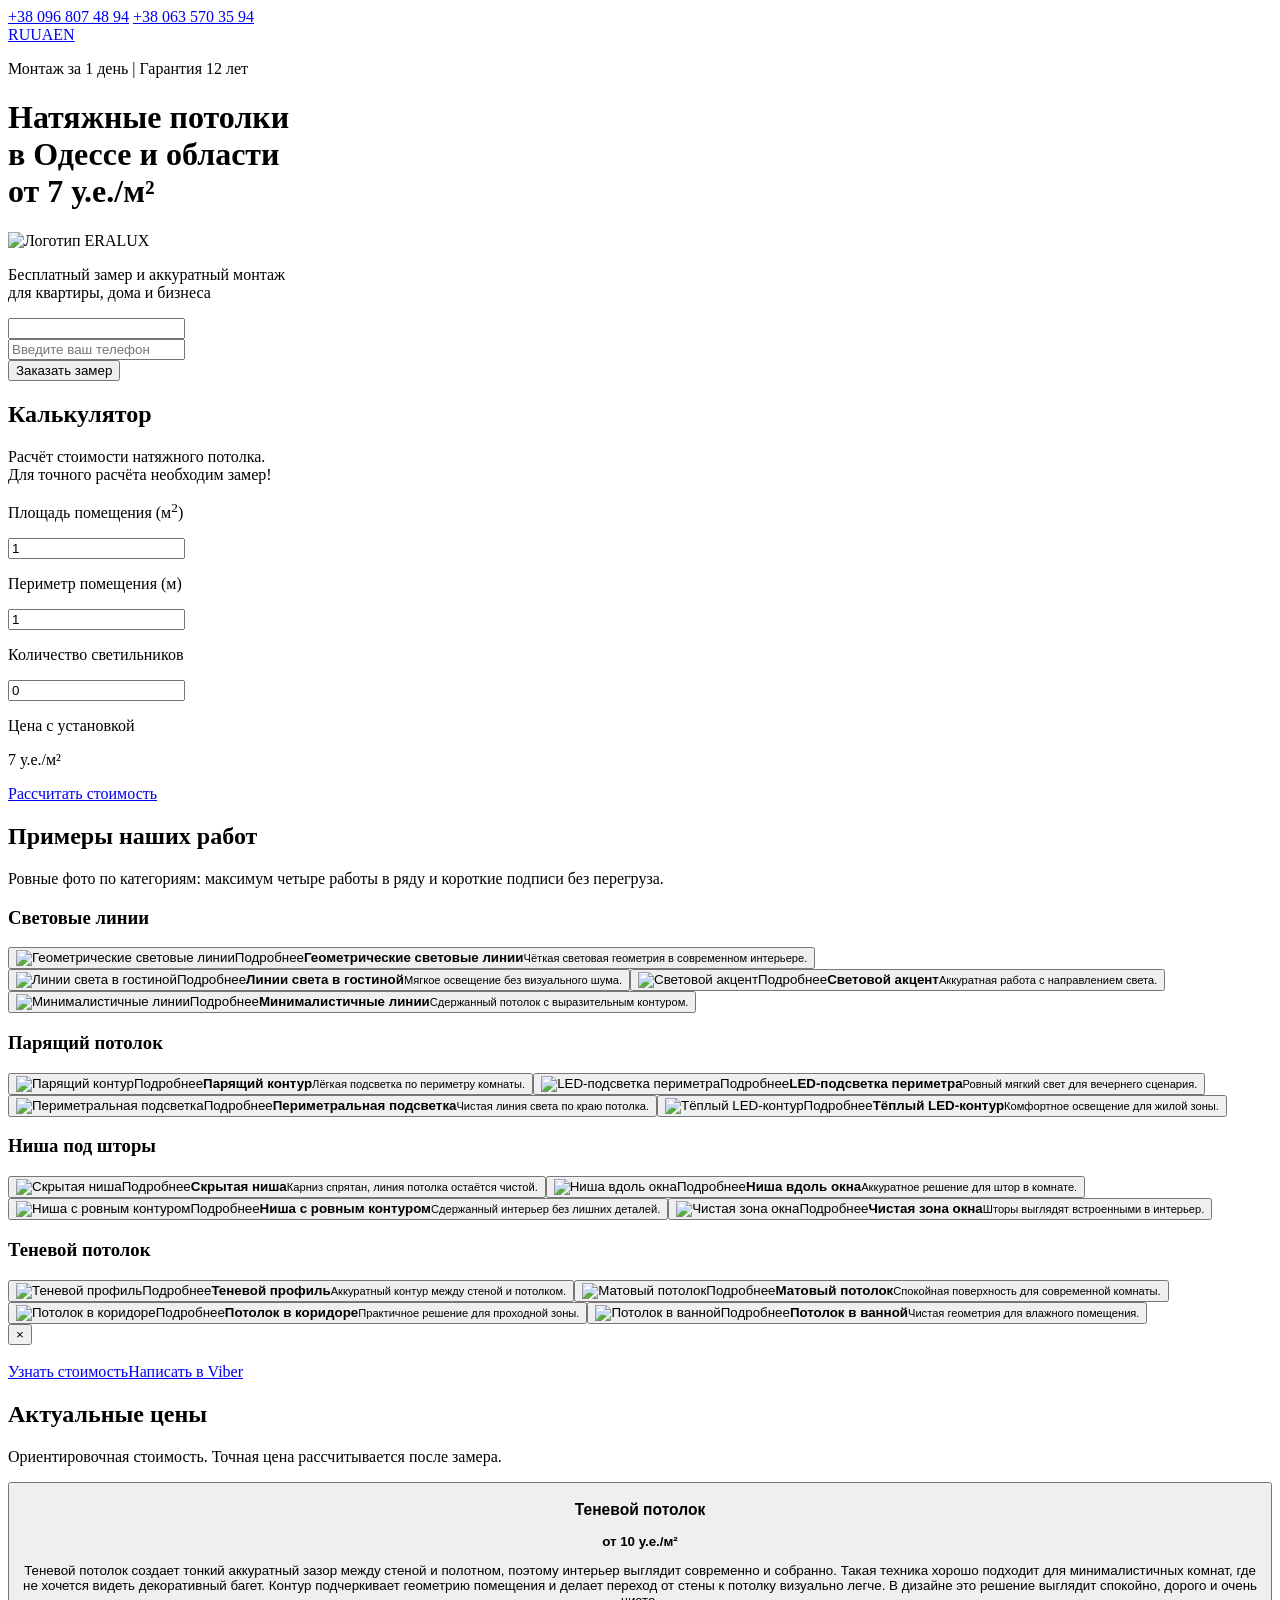
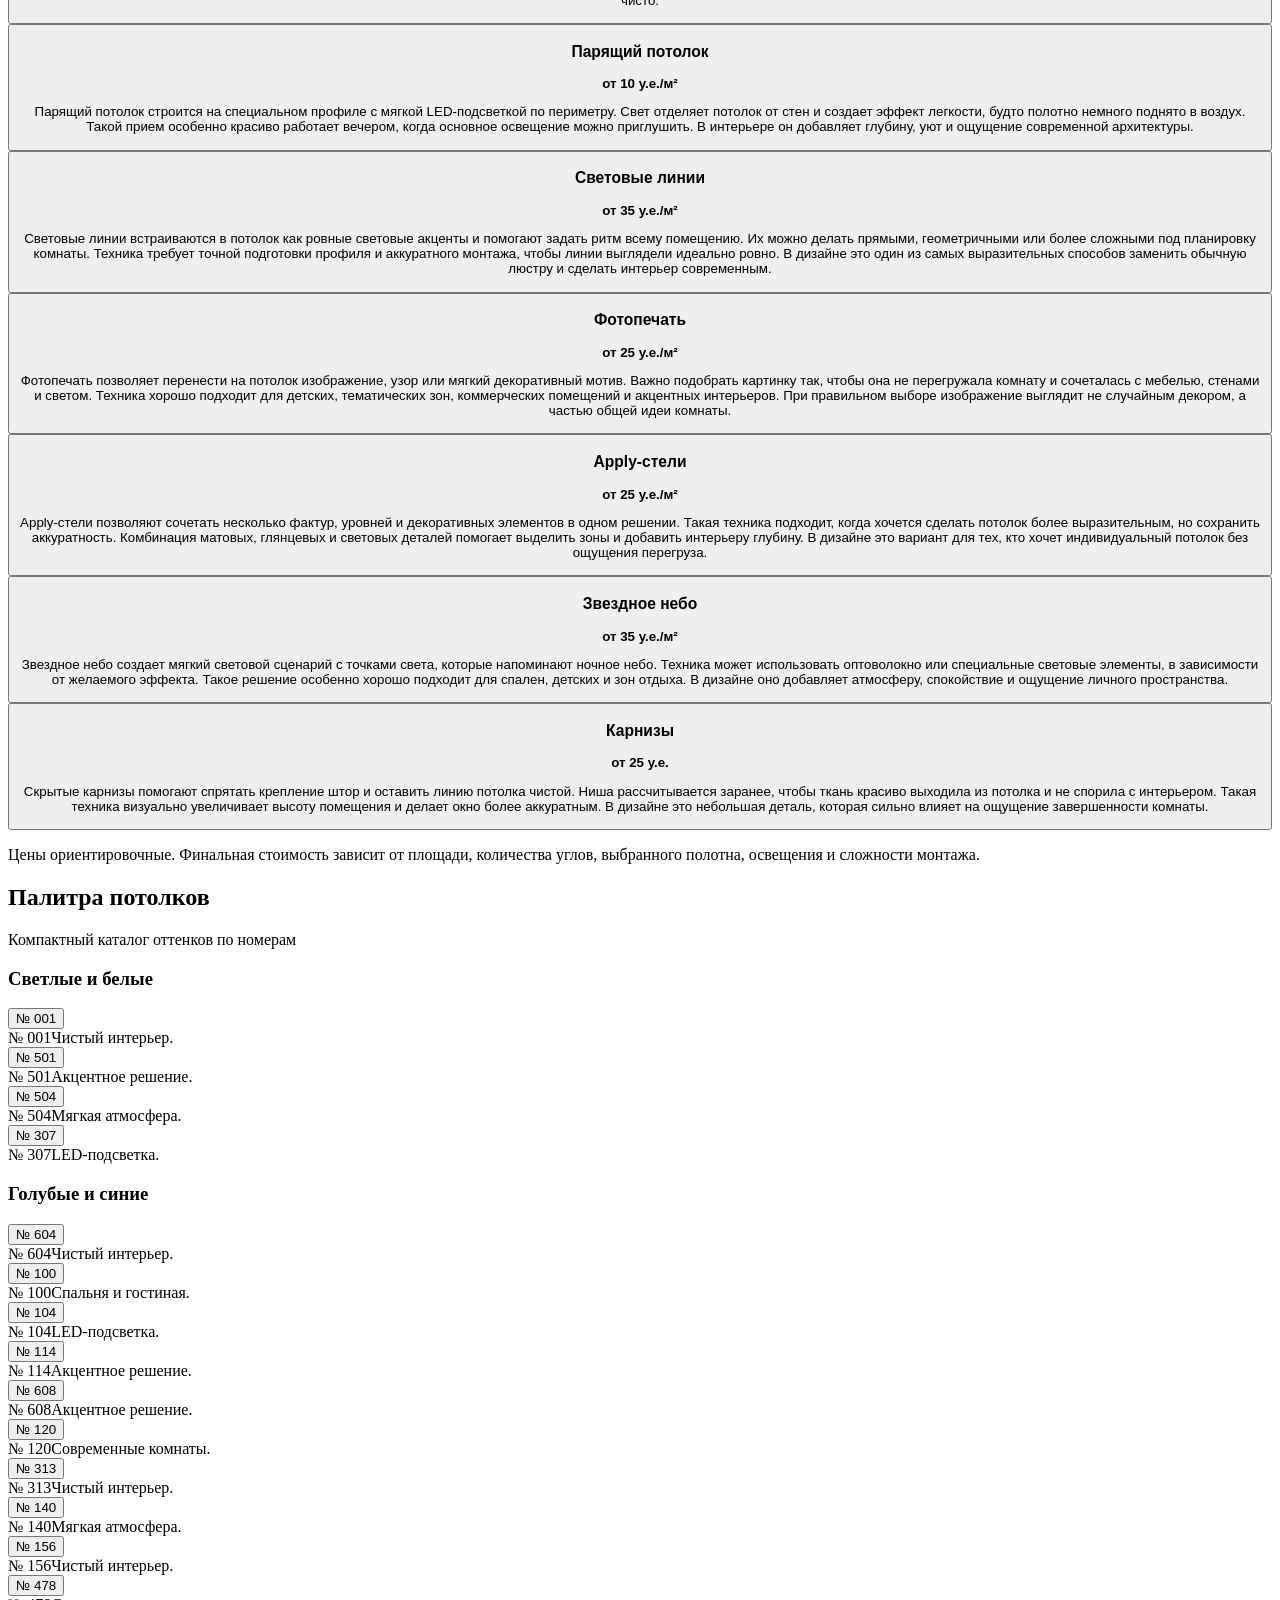
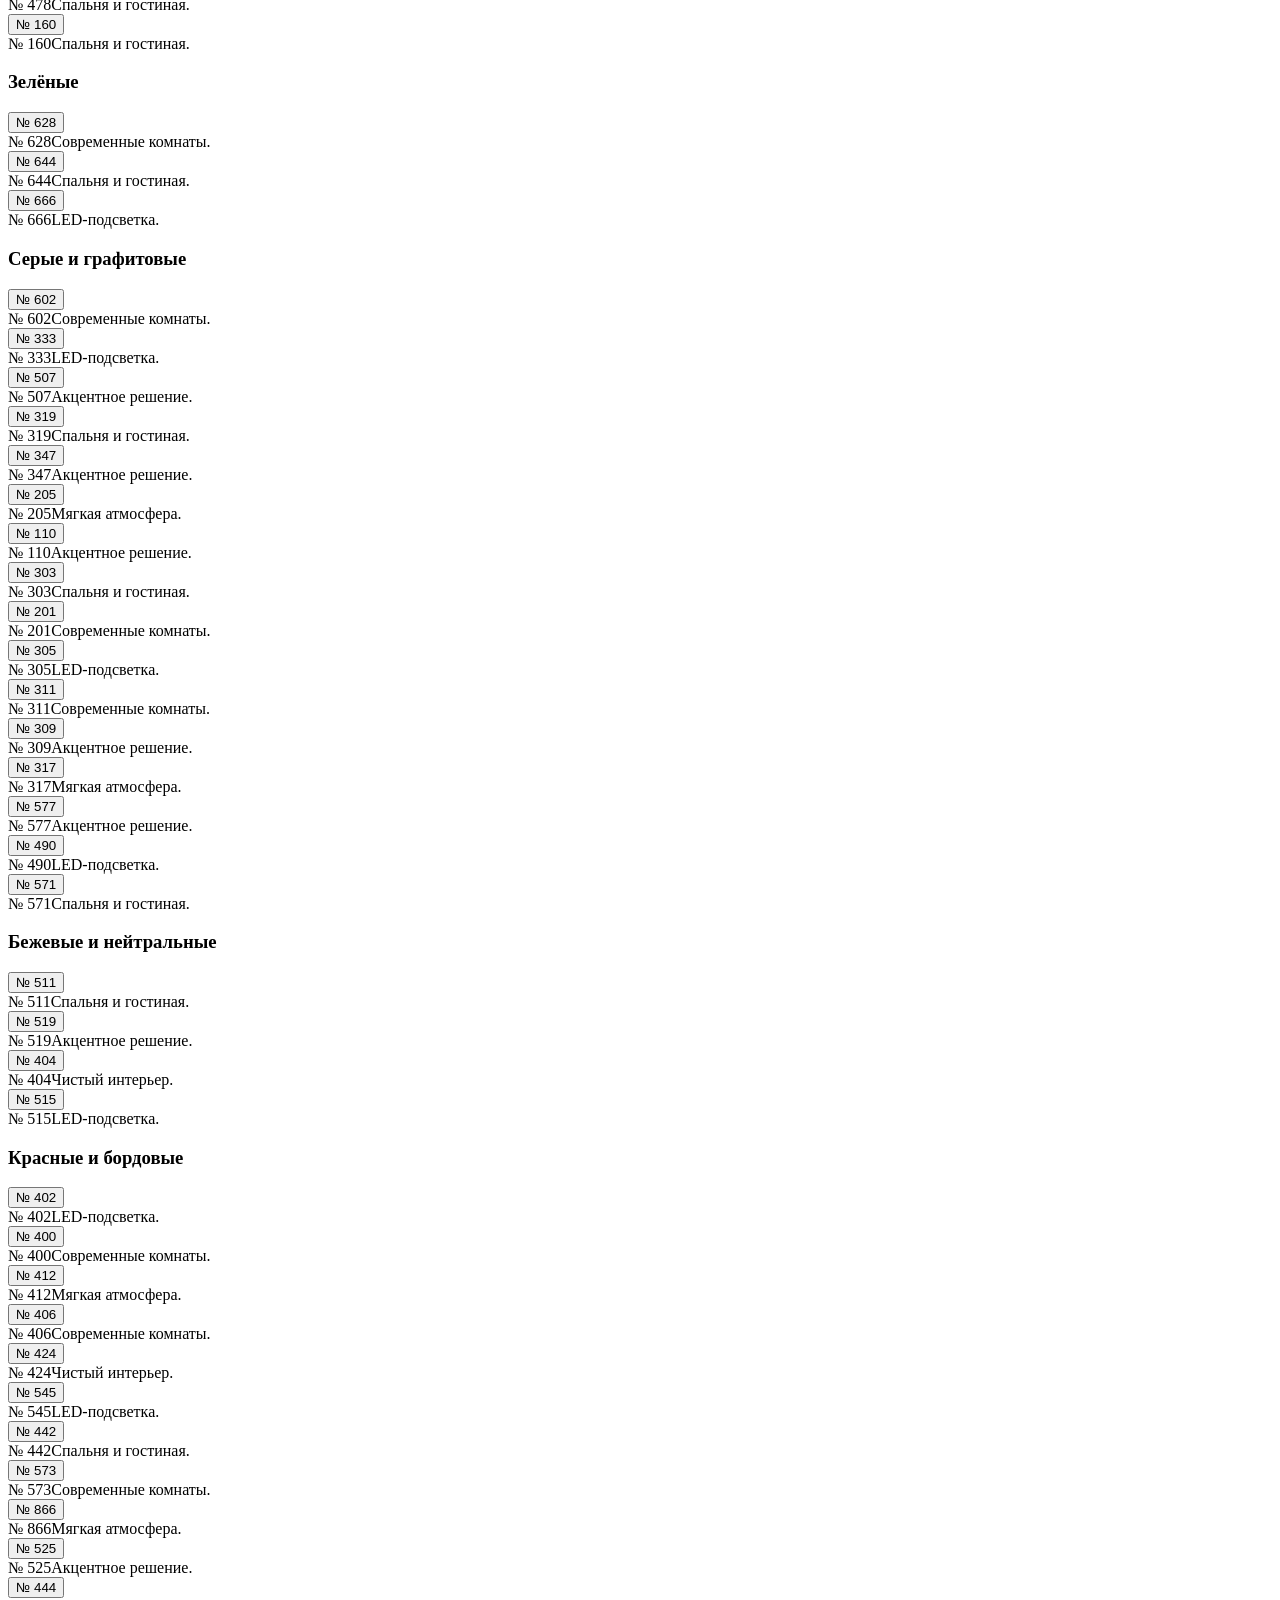
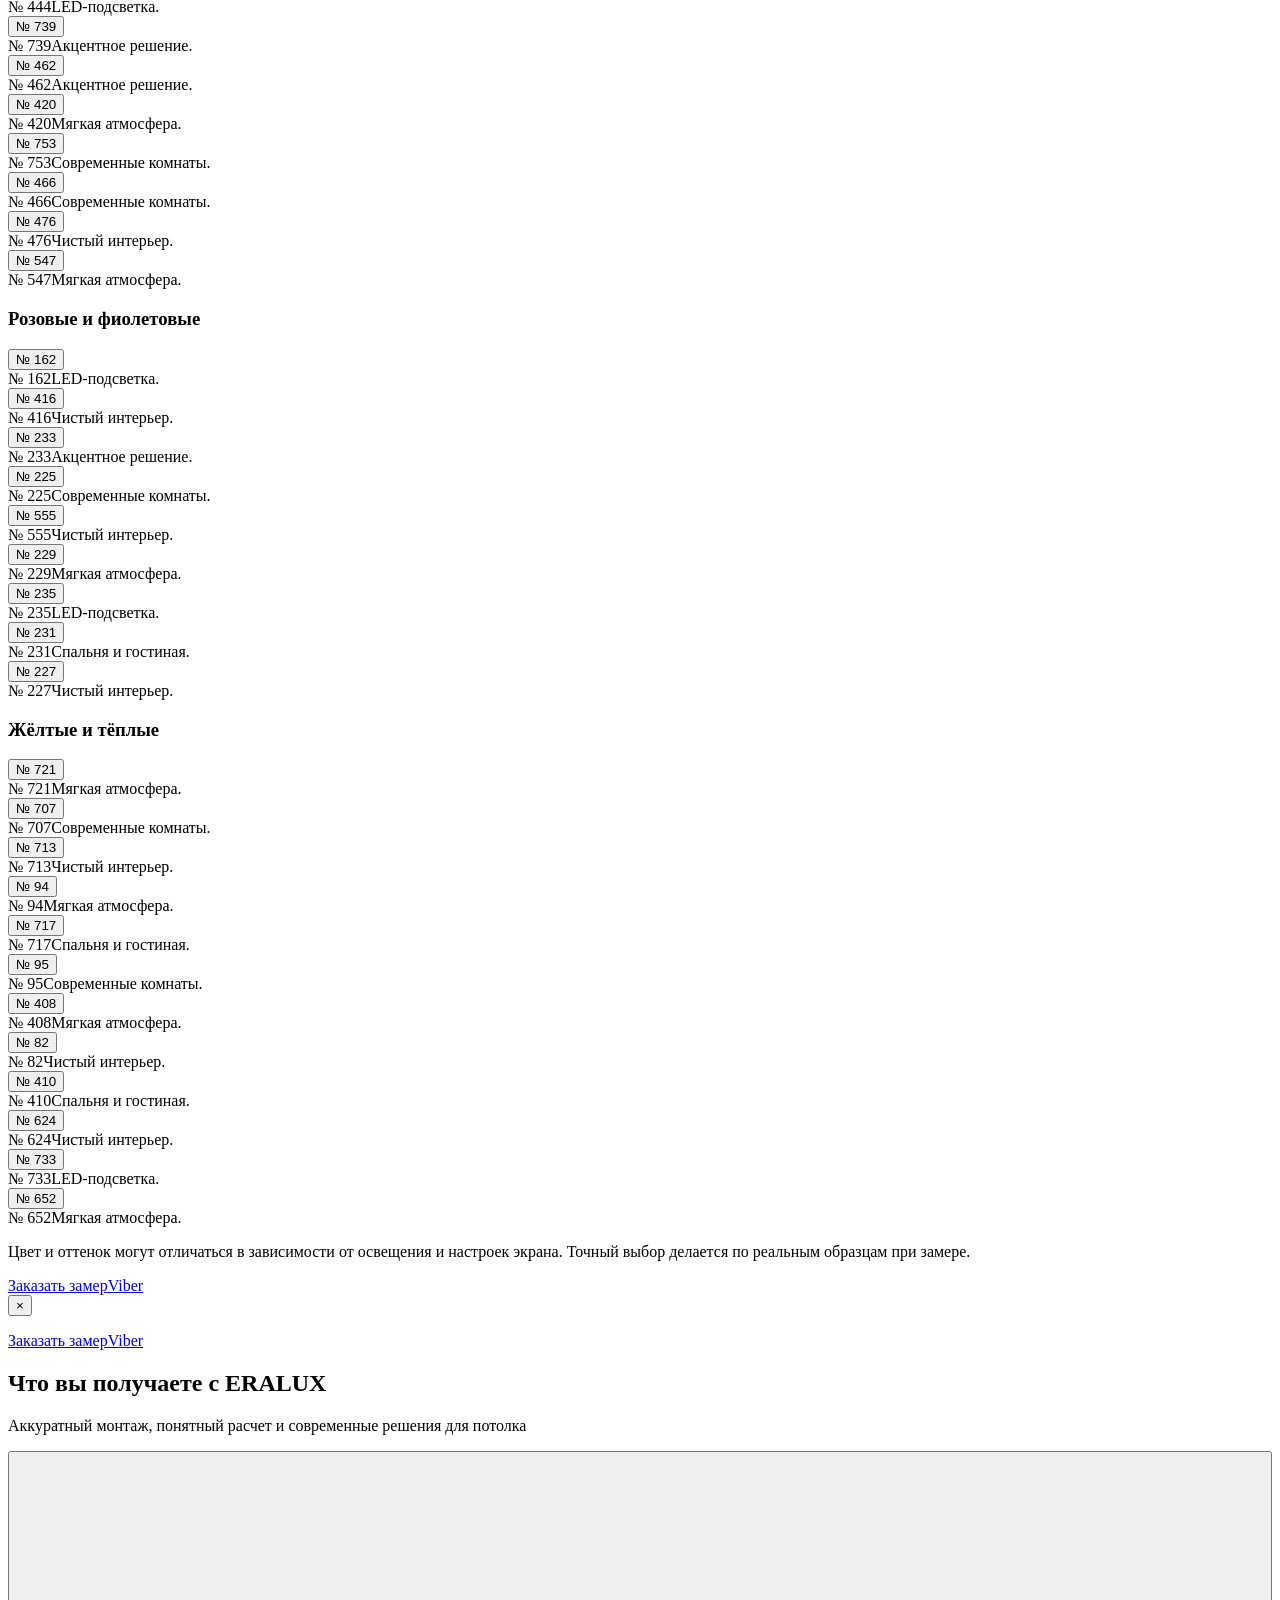
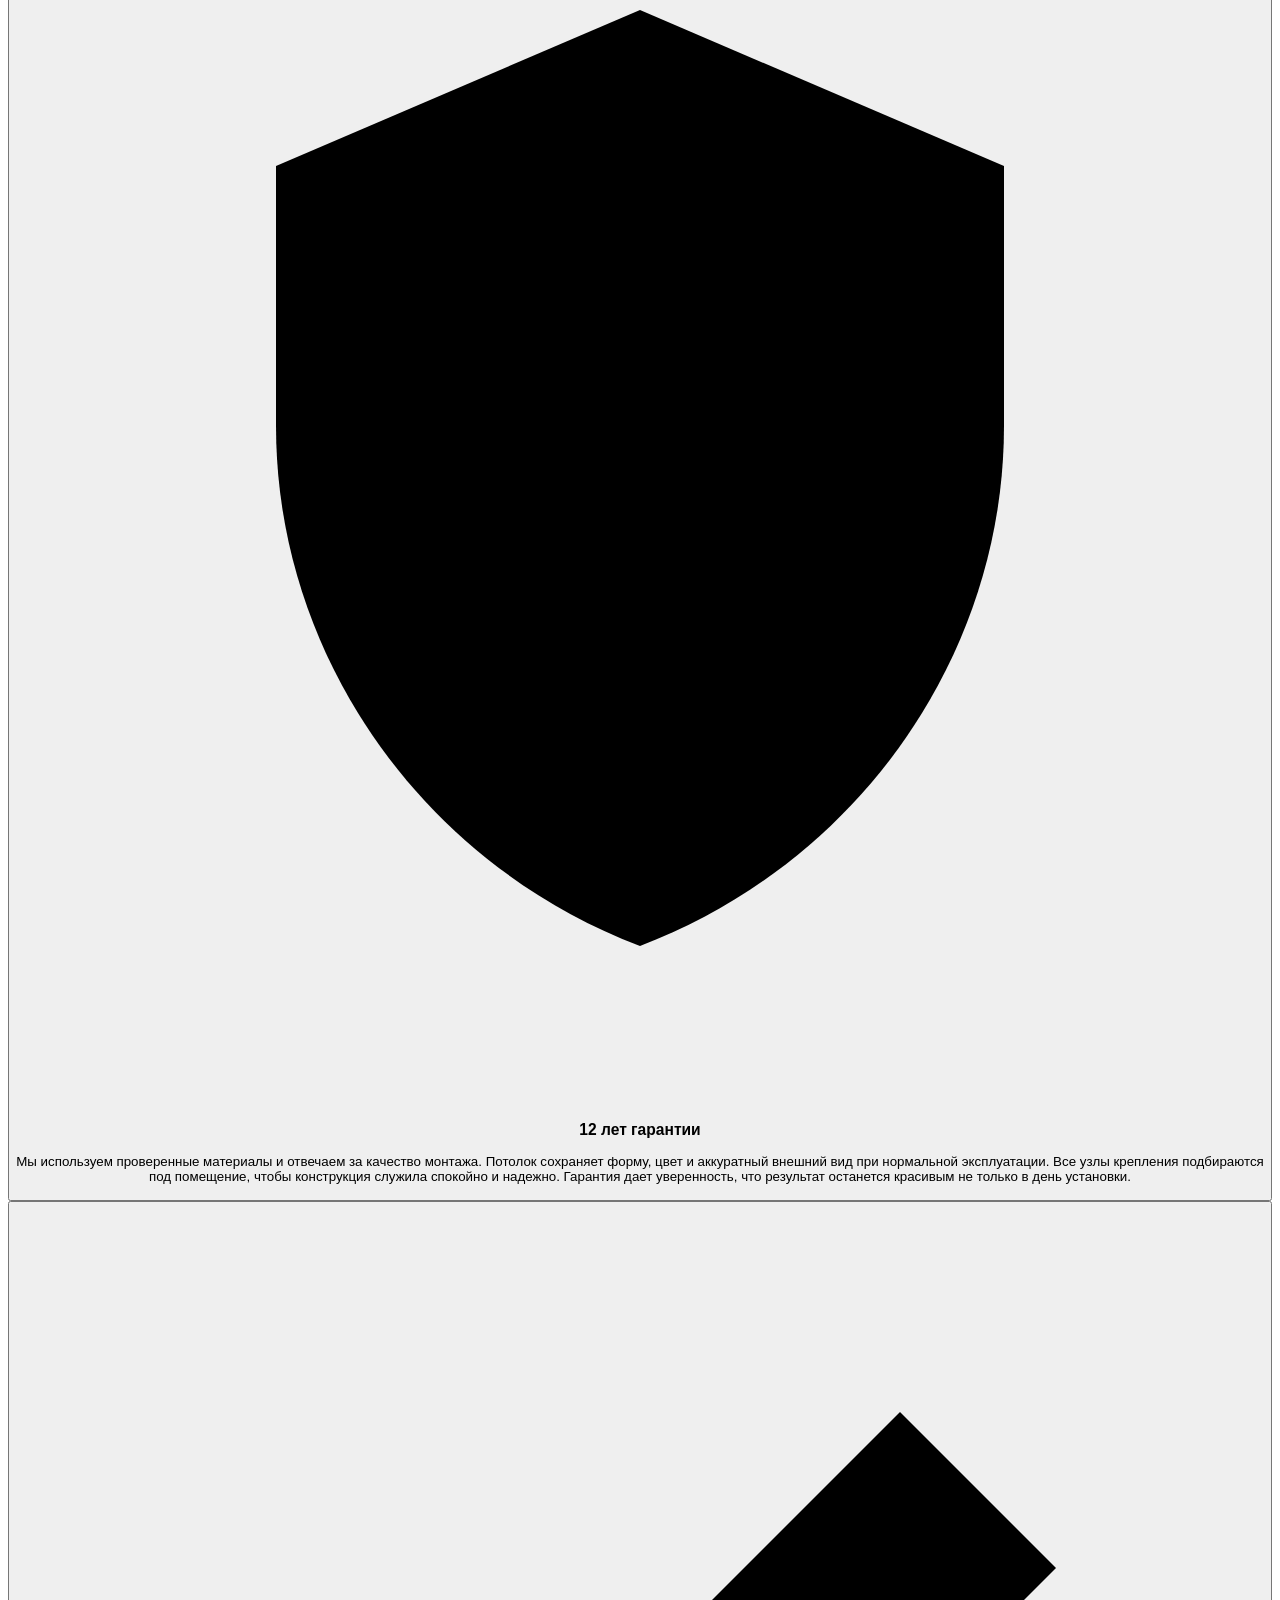
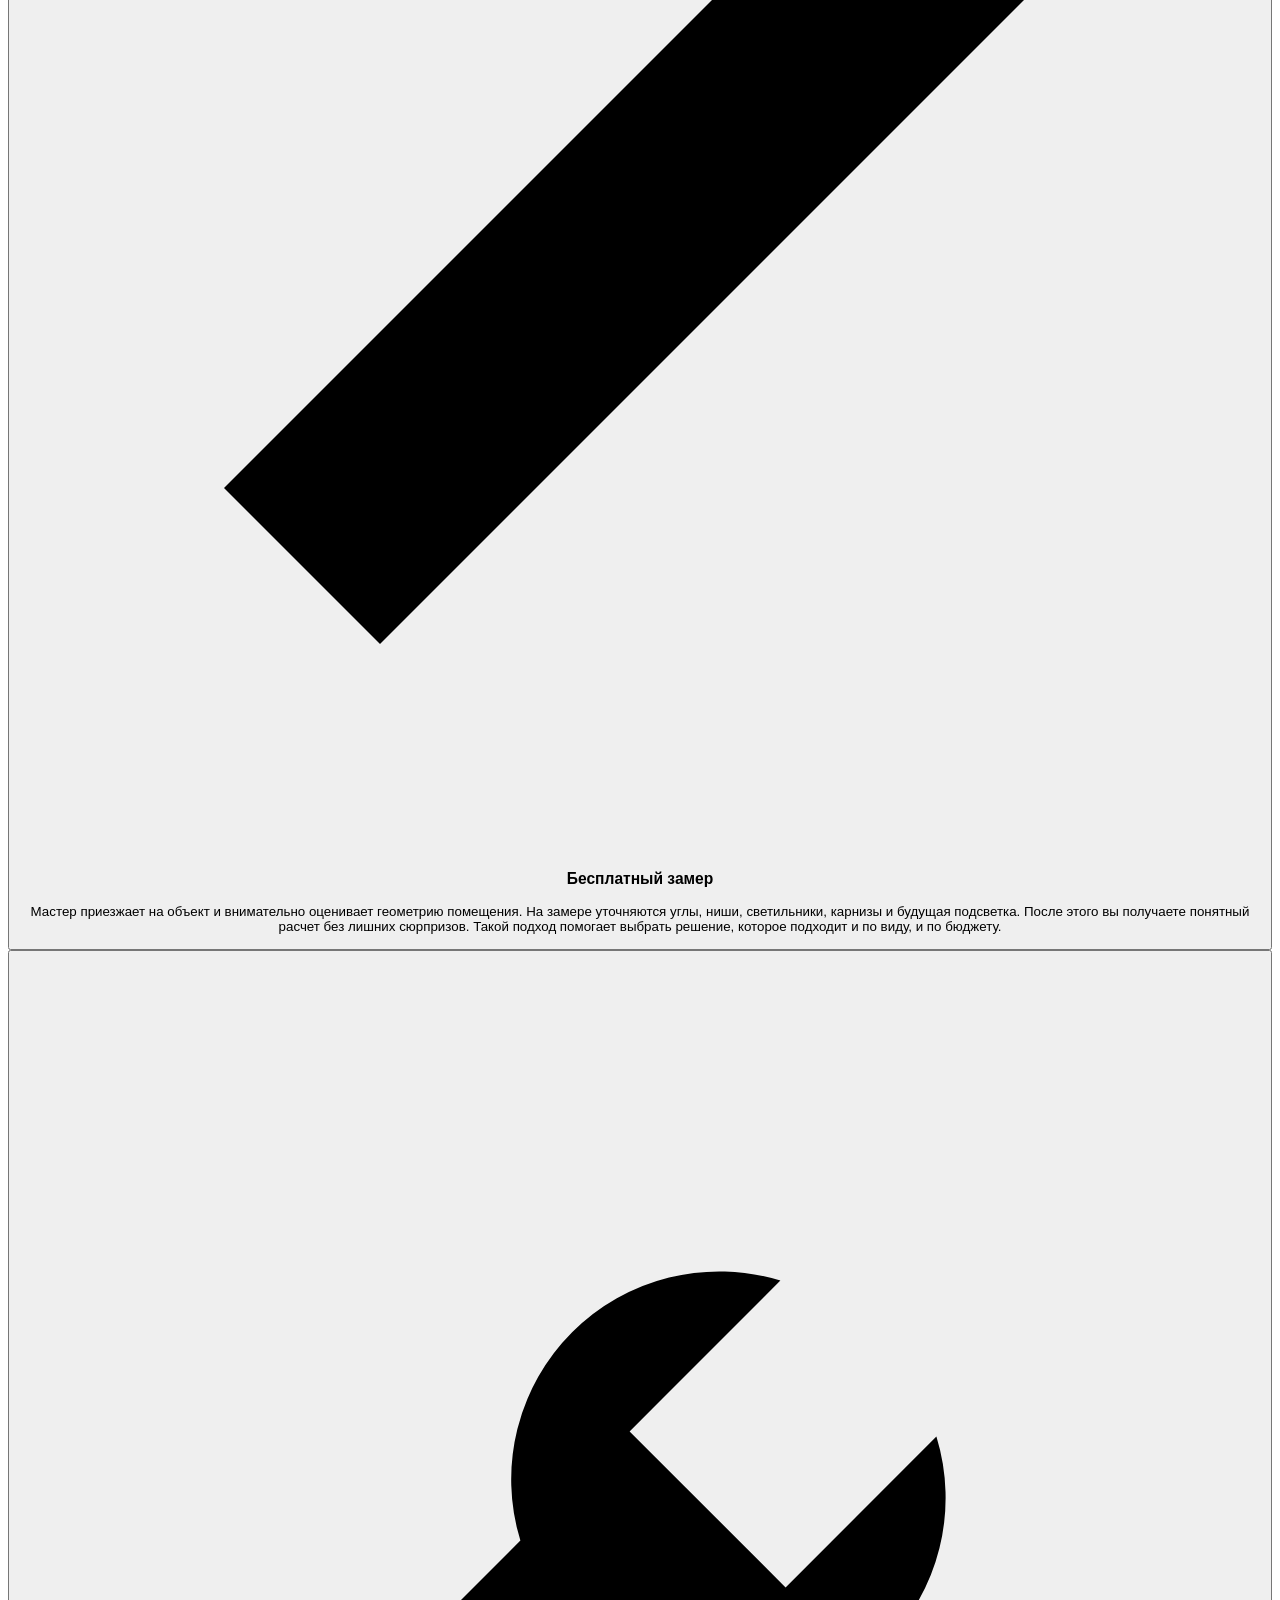
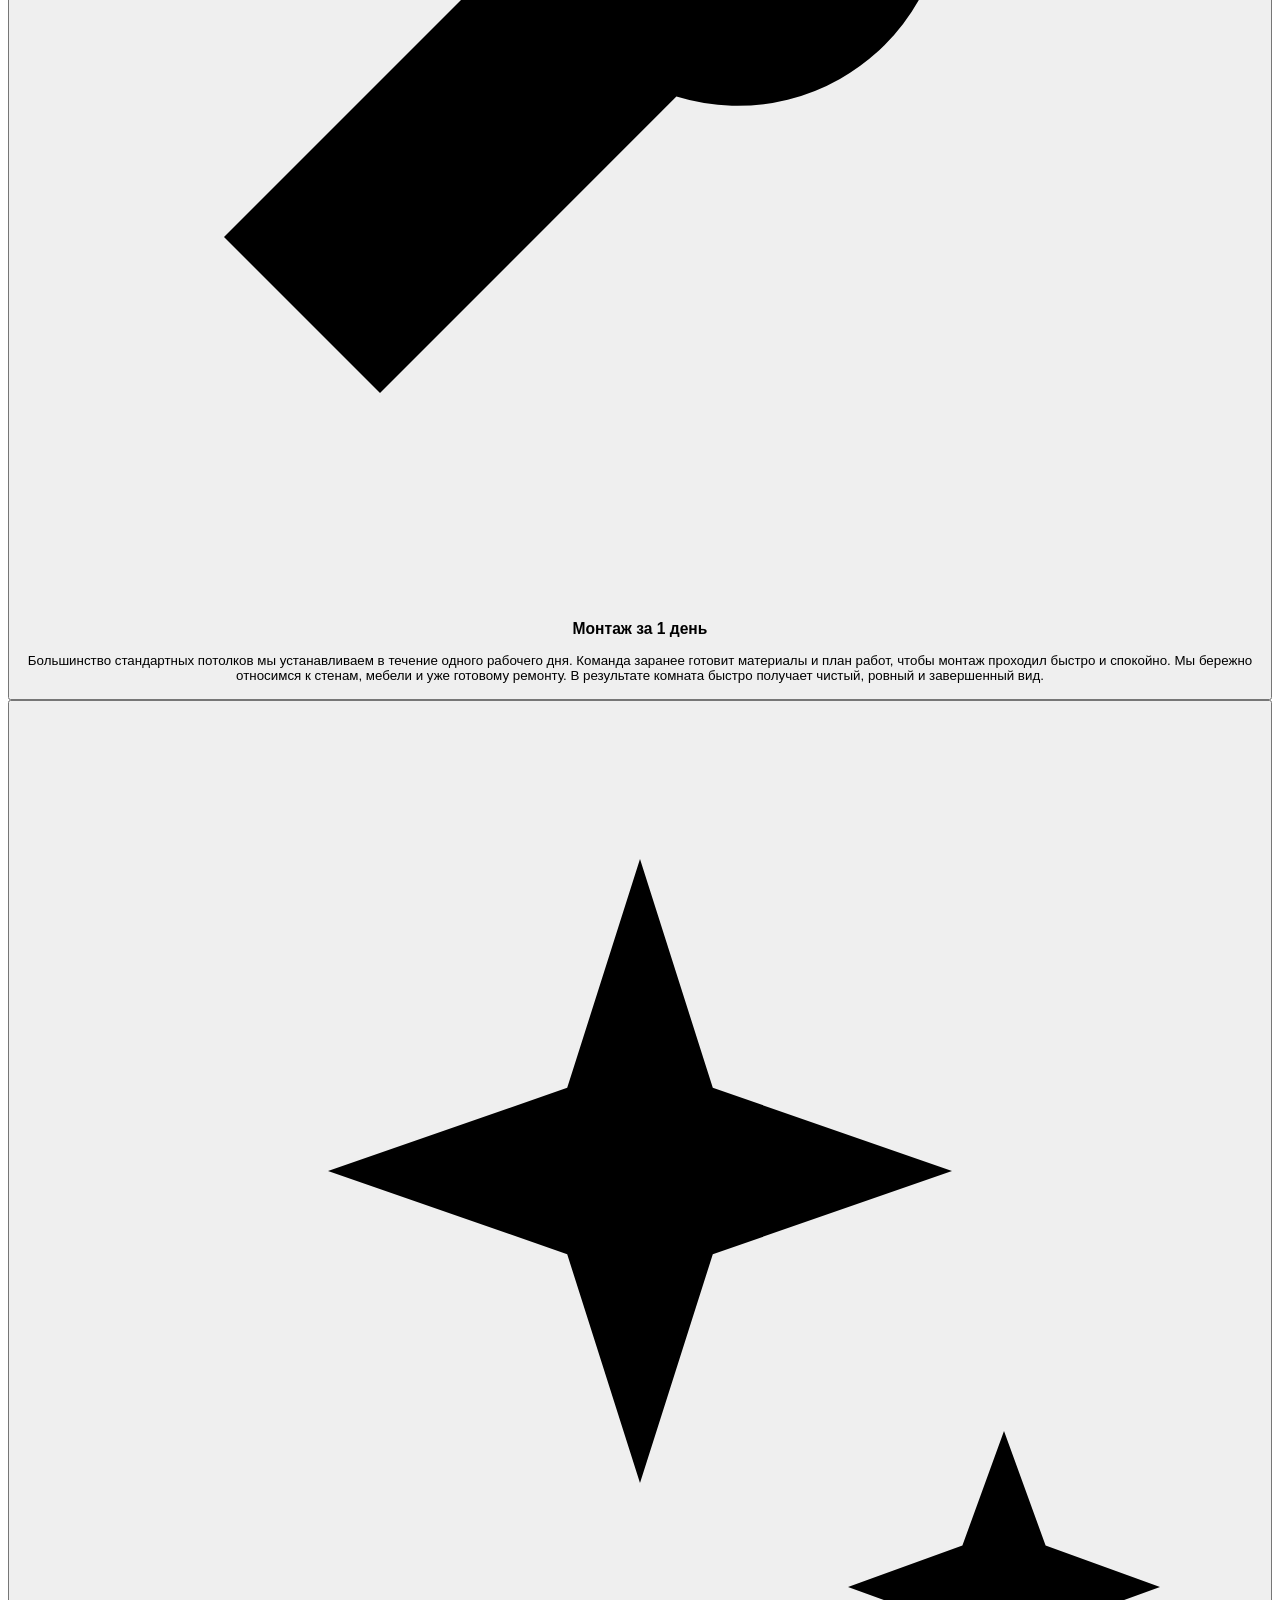
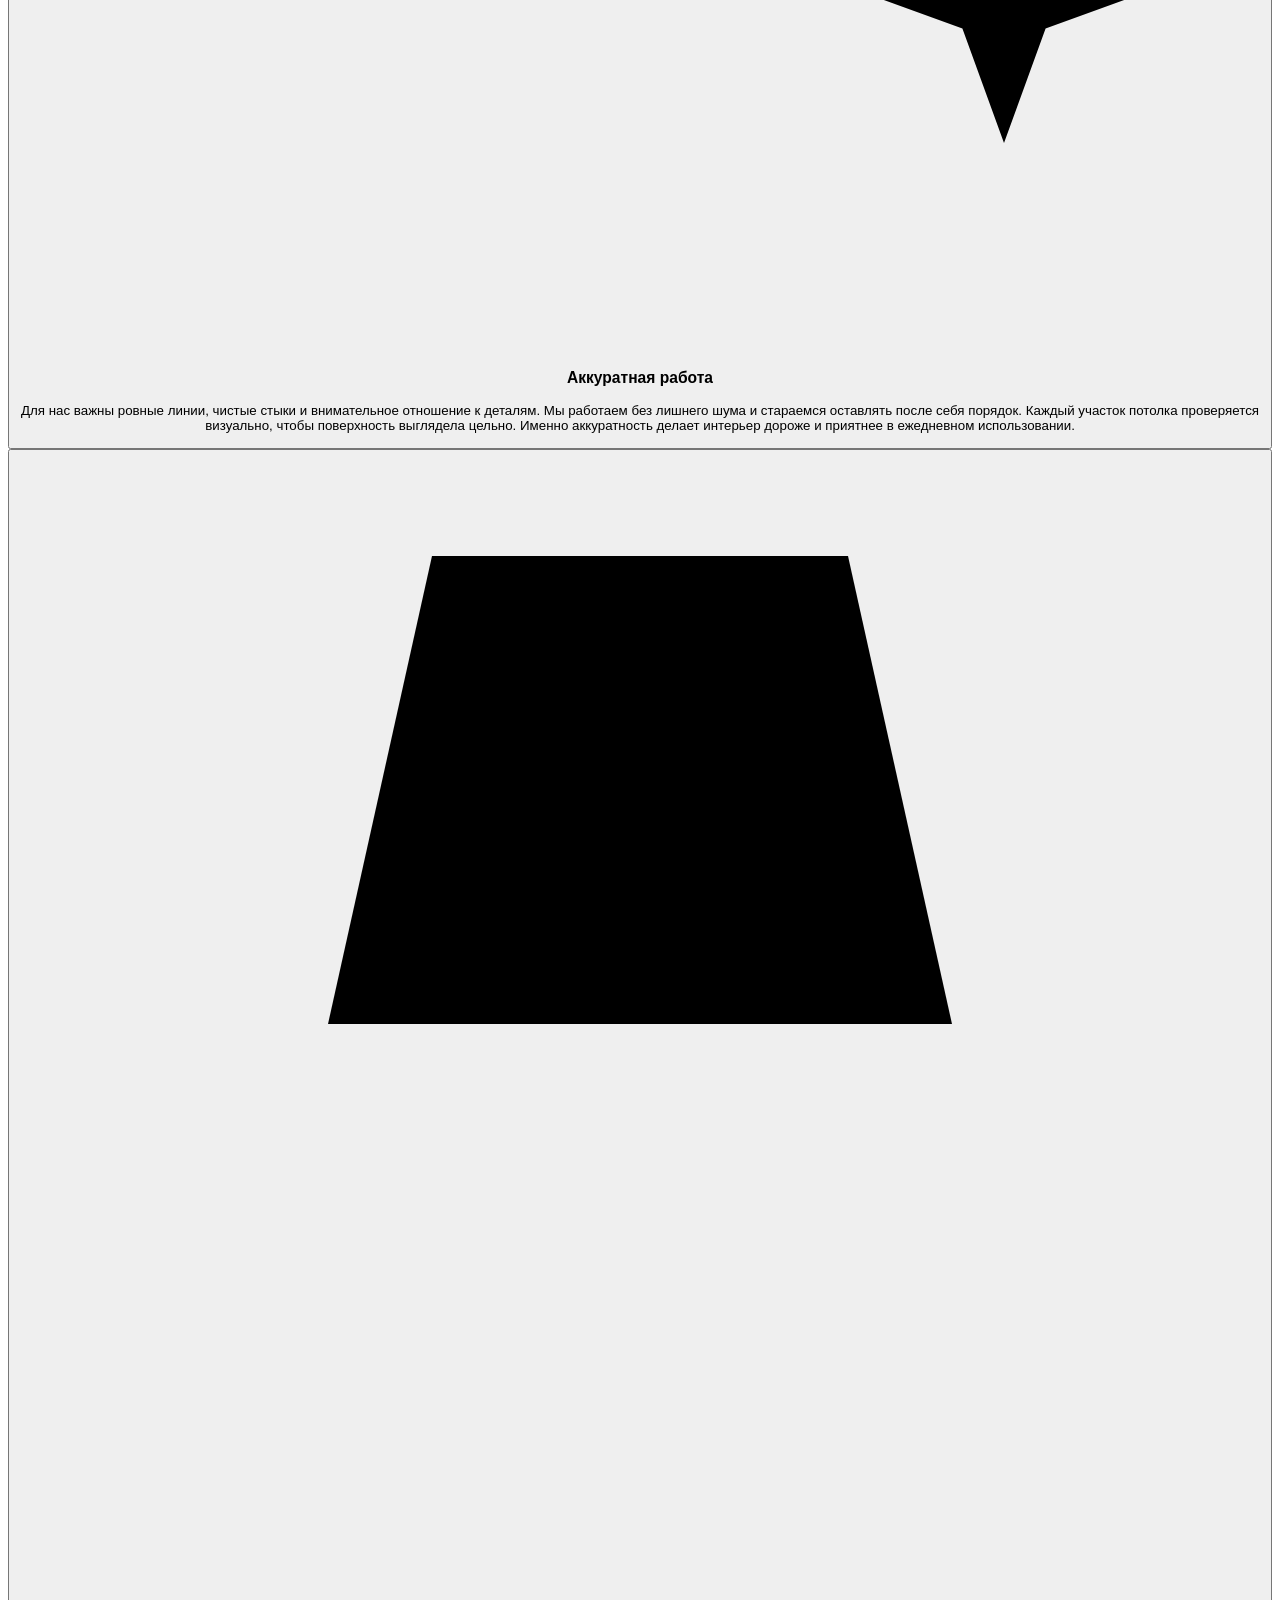
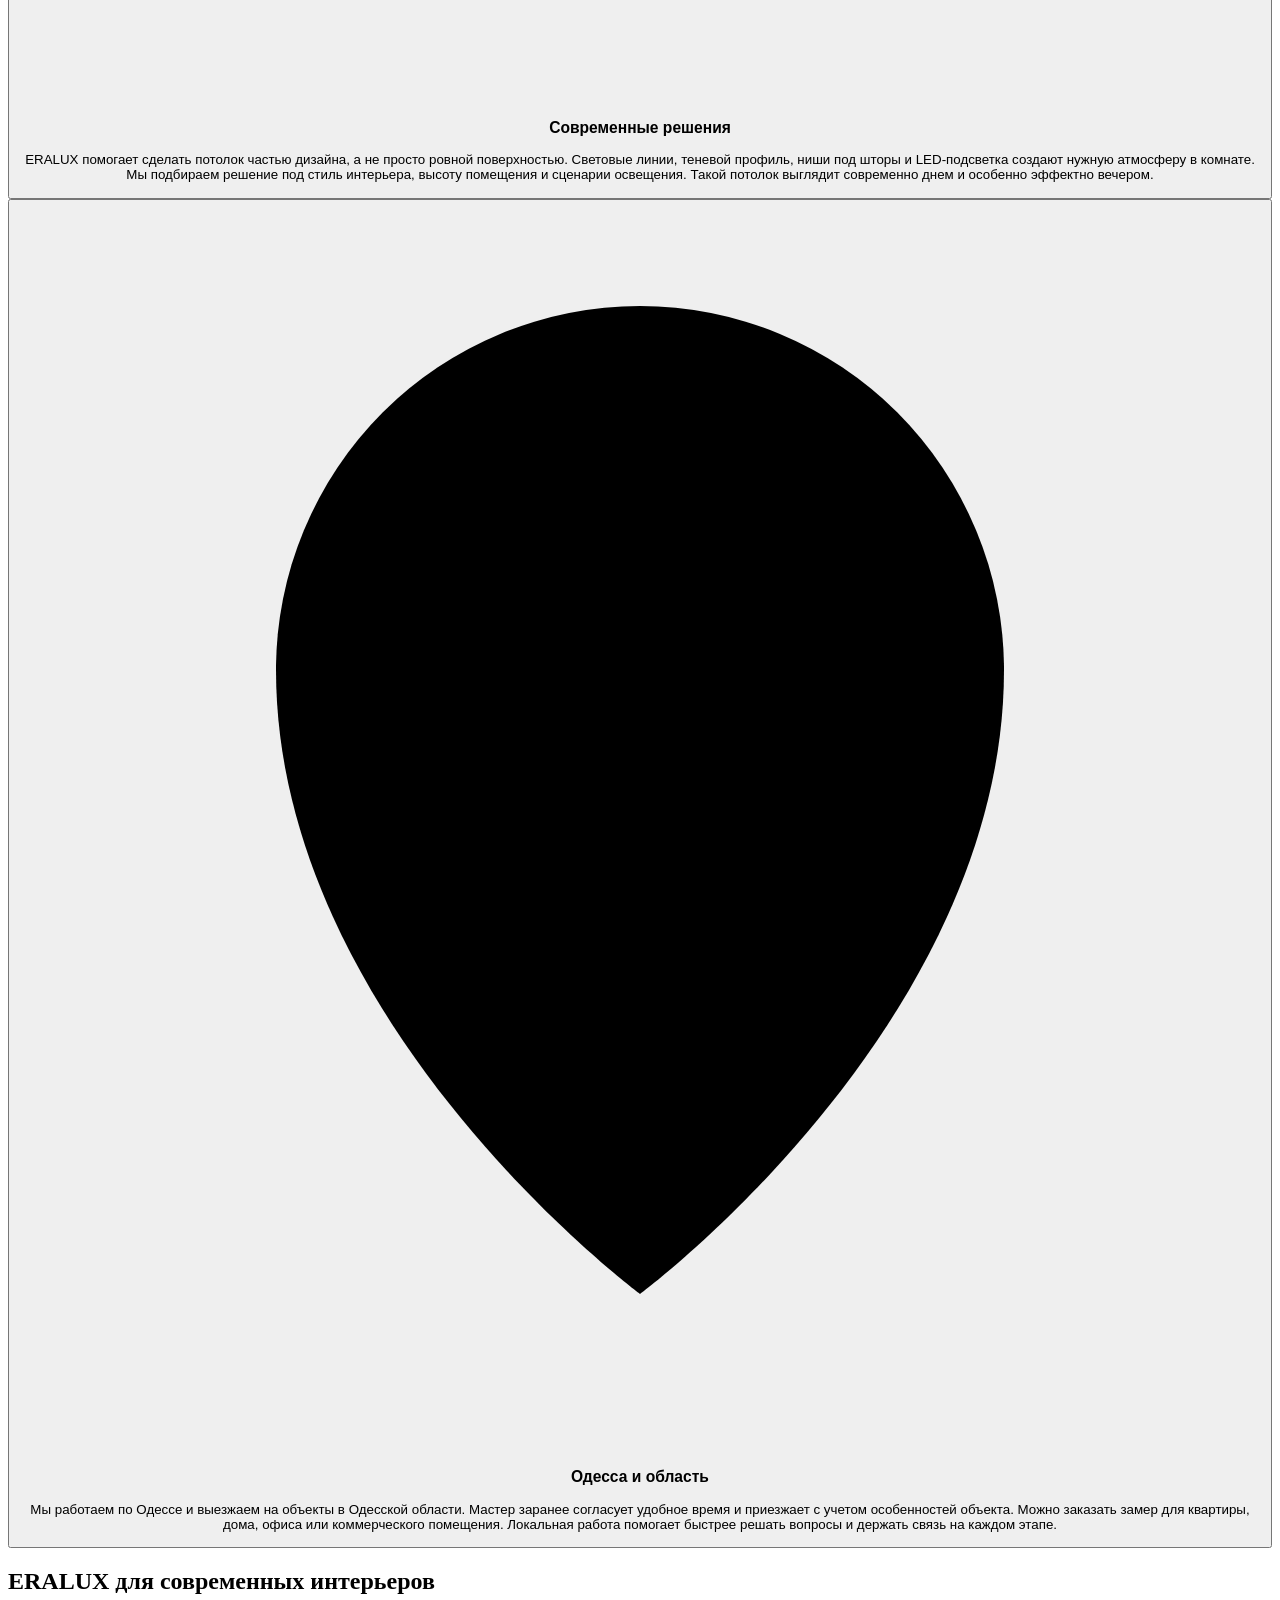
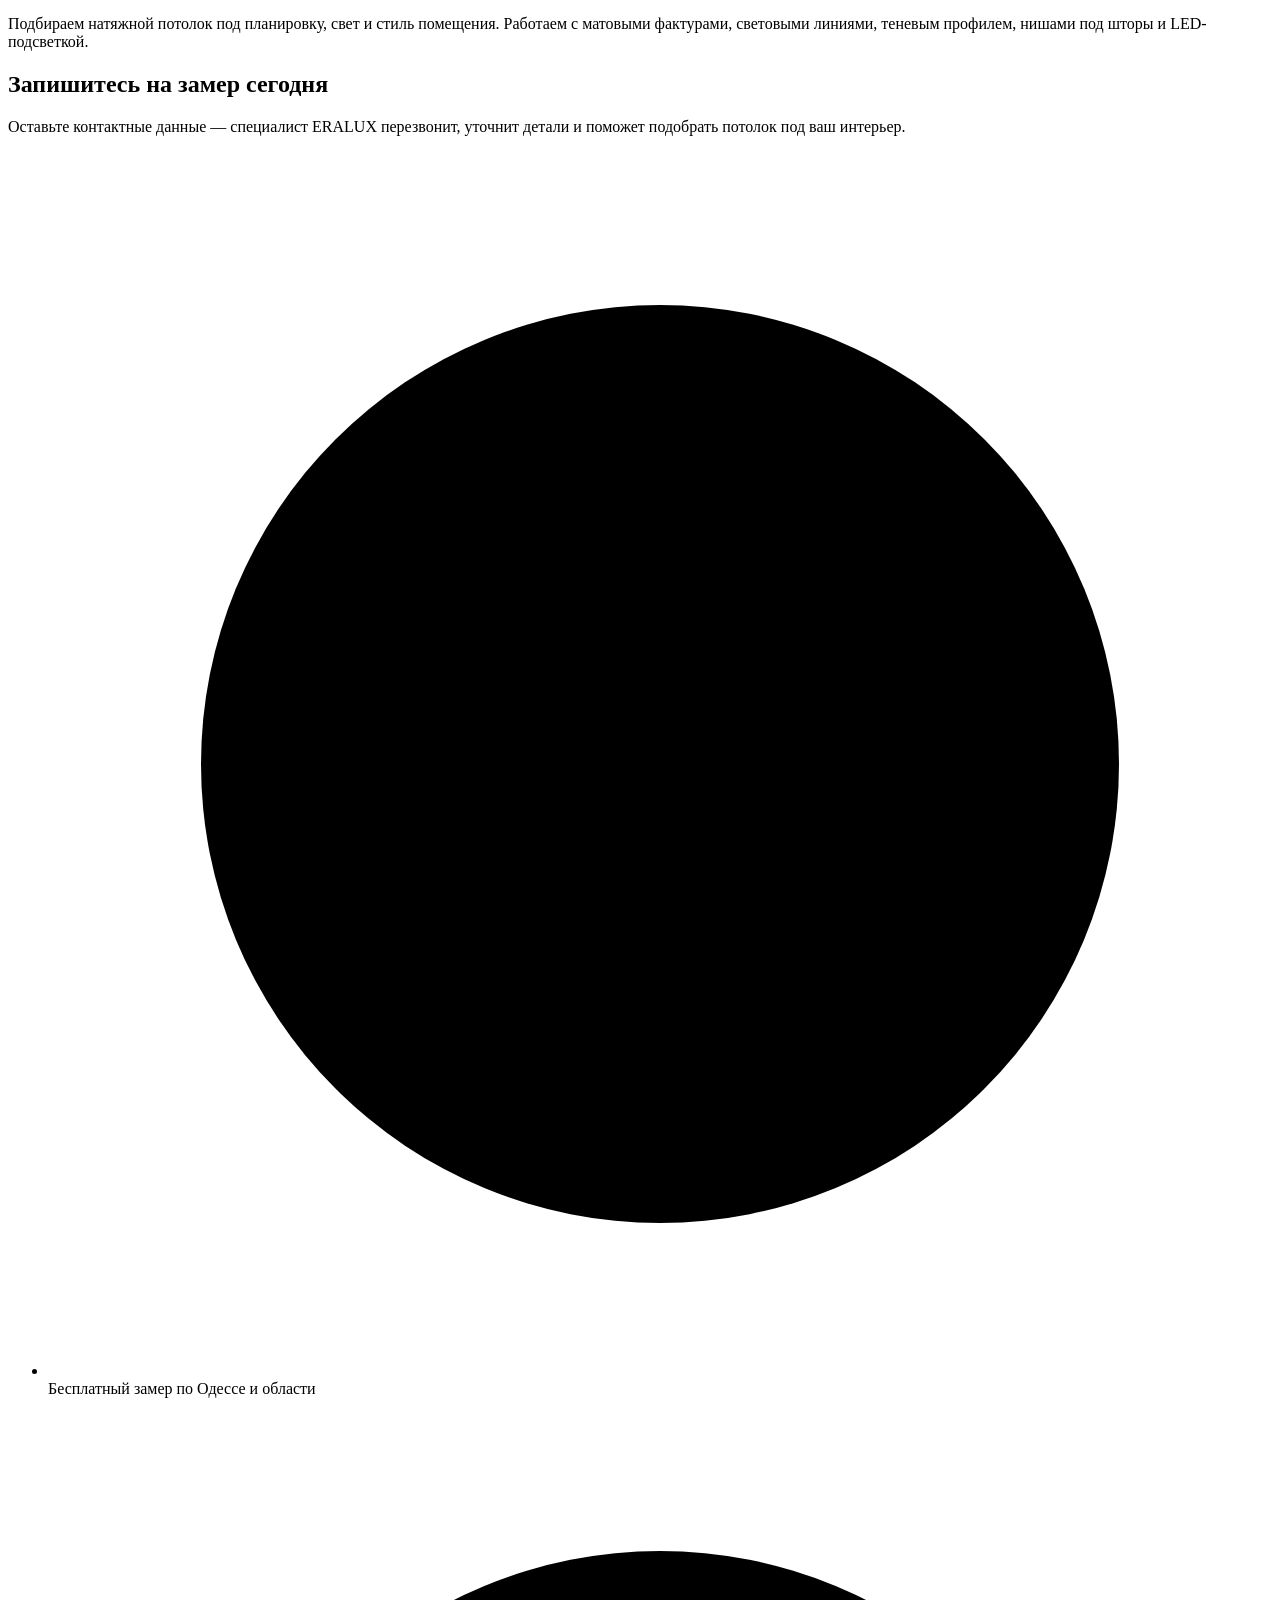
==== commit cf767b9d: "Finalize ERALUX Cloudflare bot SEO and UI checkpoint" ====
--- a/deploy/prepared_original_site_update/index.html
+++ b/deploy/prepared_original_site_update/index.html
@@ -9,10 +9,18 @@
 	<link rel="stylesheet" href="/css/swiper-bundle.min.css">	
     <link rel="stylesheet" href="/css/app.css?v2">
     <link rel="stylesheet" href="/css/eralux-update.css">
-    <link rel="canonical" href="https://eralux.od.ua/">
-    <link rel="alternate" hreflang="ru-UA" href="https://eralux.od.ua/">
+    <link rel="canonical" href="https://eralux.od.ua/ru/">
+    <link rel="alternate" hreflang="ru-UA" href="https://eralux.od.ua/ru/">
     <link rel="alternate" hreflang="uk-UA" href="https://eralux.od.ua/uk/">
     <link rel="alternate" hreflang="en" href="https://eralux.od.ua/en/">
+    <link rel="alternate" hreflang="x-default" href="https://eralux.od.ua/uk/">
+    <meta property="og:type" content="website">
+    <meta property="og:site_name" content="ERALUX">
+    <meta property="og:title" content="Натяжные потолки в Одессе и Одесской области | ERALUX">
+    <meta property="og:description" content="Натяжные потолки в Одессе и области. Бесплатный замер, монтаж за 1 день, гарантия 12 лет, от 7 у.е./м².">
+    <meta property="og:url" content="https://eralux.od.ua/ru/">
+    <meta property="og:image" content="https://eralux.od.ua/img/eralux/eralux-hero-ceiling.jpg">
+    <script type="application/ld+json">{"@context": "https://schema.org", "@type": "LocalBusiness", "name": "ERALUX", "url": "https://eralux.od.ua/ru/", "image": "https://eralux.od.ua/img/eralux/eralux-hero-ceiling.jpg", "email": "eralux.info@gmail.com", "telephone": ["+380968074894", "+380635703594"], "areaServed": ["Odesa", "Odesa region"], "priceRange": "$$", "description": "Натяжные потолки в Одессе и области. Бесплатный замер, монтаж за 1 день, гарантия 12 лет, от 7 у.е./м²."}</script>
     <link rel="icon" href="/favicon.ico" type="image/x-icon">
 
     <meta property="og:title" content="Натяжные потолки в Одессе и Одесской области. Установка и обслуживание." />
@@ -51,17 +59,15 @@
 			<div class="wrapper hero__content">
 				<p class="hero__overtitle">Монтаж за 1 день | Гарантия 12 лет</p>
 				<h1 class="hero__title"><b>Натяжные потолки</b><br>в Одессе и области<br class="hidden-sm"> от 7 у.е./м²</h1>
-				<div class="eralux-logo">
-					<img src="/img/eralux-logo.png" alt="eralux" />
-				</div>
+				<div class="eralux-logo"><picture><source media="(max-width: 640px)" srcset="/img/logo/eralux-logo-original-280.png"><img class="hero-logo-image" src="/img/logo/eralux-logo-original-420.png" alt="Логотип ERALUX"></picture></div>
 				<p class="hero__intro">Бесплатный замер и аккуратный монтаж<br class="hidden-sm"> для квартиры, дома и бизнеса</p>
 				<div id="header-measurements-widget">
 					<div data-v-16bac20c="" class="measurements-form-container">
-						<form class="formN hero__form js-less">
+						<form class="formN hero__form js-less" action="/api/lead" method="POST" data-lead-form data-lang="ru"><input type="text" name="website" tabindex="-1" autocomplete="off" class="lead-trap" aria-hidden="true">
 							<div data-v-16bac20c="" class="input_error center-xs" style="width: 280px;">
 								<input required="required" type="tel" name="phone" placeholder="Введите ваш телефон" class="inputN input_error__element">
 							</div>
-							<button type="submit" class="buttonN buttonN-red btn-pulse">Заказать замер</button>
+							<button type="submit" class="buttonN buttonN-red btn-pulse">Заказать замер</button><p class="lead-form-status" aria-live="polite"></p>
 						</form>
 					</div>
 				</div>
@@ -93,12 +99,12 @@
 			</div> 
 		</div>
 		
-		<section class="eralux-work-gallery eralux-section" id="gallery"><div class="eralux-container"><div class="eralux-section-head"><h2>Примеры наших работ</h2><p>Ровные фото по категориям: максимум четыре работы в ряду и короткие подписи без перегруза.</p></div><section class="work-category"><h3>Световые линии</h3><div class="work-grid"><button class="work-photo-card" type="button" data-work-image="/img/eralux/eralux-signed-light-lines-01.jpg" data-work-title="Геометрические световые линии" data-work-description="Чёткая световая геометрия в современном интерьере." data-work-meta="Локация: Одесса | Площадь: по замеру | Фактура: матовая | Свет: LED / световые линии | Технология: профиль по задаче"><span class="work-photo-card__media"><img src="/img/eralux/eralux-signed-light-lines-01.jpg" alt="Геометрические световые линии" loading="lazy"><span class="work-photo-card__overlay">Подробнее</span></span><span class="work-photo-card__body"><strong>Геометрические световые линии</strong><small>Чёткая световая геометрия в современном интерьере.</small></span></button><button class="work-photo-card" type="button" data-work-image="/img/eralux/eralux-signed-light-lines-02.jpg" data-work-title="Линии света в гостиной" data-work-description="Мягкое освещение без визуального шума." data-work-meta="Локация: Одесса | Площадь: по замеру | Фактура: матовая | Свет: LED / световые линии | Технология: профиль по задаче"><span class="work-photo-card__media"><img src="/img/eralux/eralux-signed-light-lines-02.jpg" alt="Линии света в гостиной" loading="lazy"><span class="work-photo-card__overlay">Подробнее</span></span><span class="work-photo-card__body"><strong>Линии света в гостиной</strong><small>Мягкое освещение без визуального шума.</small></span></button><button class="work-photo-card" type="button" data-work-image="/img/eralux/eralux-signed-light-lines-03.jpg" data-work-title="Световой акцент" data-work-description="Аккуратная работа с направлением света." data-work-meta="Локация: Одесса | Площадь: по замеру | Фактура: матовая | Свет: LED / световые линии | Технология: профиль по задаче"><span class="work-photo-card__media"><img src="/img/eralux/eralux-signed-light-lines-03.jpg" alt="Световой акцент" loading="lazy"><span class="work-photo-card__overlay">Подробнее</span></span><span class="work-photo-card__body"><strong>Световой акцент</strong><small>Аккуратная работа с направлением света.</small></span></button><button class="work-photo-card" type="button" data-work-image="/img/eralux/eralux-signed-light-lines-04.jpg" data-work-title="Минималистичные линии" data-work-description="Сдержанный потолок с выразительным контуром." data-work-meta="Локация: Одесса | Площадь: по замеру | Фактура: матовая | Свет: LED / световые линии | Технология: профиль по задаче"><span class="work-photo-card__media"><img src="/img/eralux/eralux-signed-light-lines-04.jpg" alt="Минималистичные линии" loading="lazy"><span class="work-photo-card__overlay">Подробнее</span></span><span class="work-photo-card__body"><strong>Минималистичные линии</strong><small>Сдержанный потолок с выразительным контуром.</small></span></button></div></section><section class="work-category"><h3>Парящий потолок</h3><div class="work-grid"><button class="work-photo-card" type="button" data-work-image="/img/eralux/eralux-gallery-led-perimeter-01.jpg" data-work-title="Парящий контур" data-work-description="Лёгкая подсветка по периметру комнаты." data-work-meta="Локация: Одесса | Площадь: по замеру | Фактура: матовая | Свет: LED / световые линии | Технология: профиль по задаче"><span class="work-photo-card__media"><img src="/img/eralux/eralux-gallery-led-perimeter-01.jpg" alt="Парящий контур" loading="lazy"><span class="work-photo-card__overlay">Подробнее</span></span><span class="work-photo-card__body"><strong>Парящий контур</strong><small>Лёгкая подсветка по периметру комнаты.</small></span></button><button class="work-photo-card" type="button" data-work-image="/img/eralux/eralux-gallery-led-perimeter-02.jpg" data-work-title="LED-подсветка периметра" data-work-description="Ровный мягкий свет для вечернего сценария." data-work-meta="Локация: Одесса | Площадь: по замеру | Фактура: матовая | Свет: LED / световые линии | Технология: профиль по задаче"><span class="work-photo-card__media"><img src="/img/eralux/eralux-gallery-led-perimeter-02.jpg" alt="LED-подсветка периметра" loading="lazy"><span class="work-photo-card__overlay">Подробнее</span></span><span class="work-photo-card__body"><strong>LED-подсветка периметра</strong><small>Ровный мягкий свет для вечернего сценария.</small></span></button><button class="work-photo-card" type="button" data-work-image="/img/eralux/eralux-signed-led-perimeter-01.jpg" data-work-title="Периметральная подсветка" data-work-description="Чистая линия света по краю потолка." data-work-meta="Локация: Одесса | Площадь: по замеру | Фактура: матовая | Свет: LED / световые линии | Технология: профиль по задаче"><span class="work-photo-card__media"><img src="/img/eralux/eralux-signed-led-perimeter-01.jpg" alt="Периметральная подсветка" loading="lazy"><span class="work-photo-card__overlay">Подробнее</span></span><span class="work-photo-card__body"><strong>Периметральная подсветка</strong><small>Чистая линия света по краю потолка.</small></span></button><button class="work-photo-card" type="button" data-work-image="/img/eralux/eralux-signed-led-perimeter-02.jpg" data-work-title="Тёплый LED-контур" data-work-description="Комфортное освещение для жилой зоны." data-work-meta="Локация: Одесса | Площадь: по замеру | Фактура: матовая | Свет: LED / световые линии | Технология: профиль по задаче"><span class="work-photo-card__media"><img src="/img/eralux/eralux-signed-led-perimeter-02.jpg" alt="Тёплый LED-контур" loading="lazy"><span class="work-photo-card__overlay">Подробнее</span></span><span class="work-photo-card__body"><strong>Тёплый LED-контур</strong><small>Комфортное освещение для жилой зоны.</small></span></button></div></section><section class="work-category"><h3>Ниша под шторы</h3><div class="work-grid"><button class="work-photo-card" type="button" data-work-image="/img/eralux/eralux-gallery-curtain-niche-01.jpg" data-work-title="Скрытая ниша" data-work-description="Карниз спрятан, линия потолка остаётся чистой." data-work-meta="Локация: Одесса | Площадь: по замеру | Фактура: матовая | Свет: LED / световые линии | Технология: профиль по задаче"><span class="work-photo-card__media"><img src="/img/eralux/eralux-gallery-curtain-niche-01.jpg" alt="Скрытая ниша" loading="lazy"><span class="work-photo-card__overlay">Подробнее</span></span><span class="work-photo-card__body"><strong>Скрытая ниша</strong><small>Карниз спрятан, линия потолка остаётся чистой.</small></span></button><button class="work-photo-card" type="button" data-work-image="/img/eralux/eralux-gallery-curtain-niche-02.jpg" data-work-title="Ниша вдоль окна" data-work-description="Аккуратное решение для штор в комнате." data-work-meta="Локация: Одесса | Площадь: по замеру | Фактура: матовая | Свет: LED / световые линии | Технология: профиль по задаче"><span class="work-photo-card__media"><img src="/img/eralux/eralux-gallery-curtain-niche-02.jpg" alt="Ниша вдоль окна" loading="lazy"><span class="work-photo-card__overlay">Подробнее</span></span><span class="work-photo-card__body"><strong>Ниша вдоль окна</strong><small>Аккуратное решение для штор в комнате.</small></span></button><button class="work-photo-card" type="button" data-work-image="/img/eralux/eralux-signed-curtain-niche-01.jpg" data-work-title="Ниша с ровным контуром" data-work-description="Сдержанный интерьер без лишних деталей." data-work-meta="Локация: Одесса | Площадь: по замеру | Фактура: матовая | Свет: LED / световые линии | Технология: профиль по задаче"><span class="work-photo-card__media"><img src="/img/eralux/eralux-signed-curtain-niche-01.jpg" alt="Ниша с ровным контуром" loading="lazy"><span class="work-photo-card__overlay">Подробнее</span></span><span class="work-photo-card__body"><strong>Ниша с ровным контуром</strong><small>Сдержанный интерьер без лишних деталей.</small></span></button><button class="work-photo-card" type="button" data-work-image="/img/eralux/eralux-signed-curtain-niche-02.jpg" data-work-title="Чистая зона окна" data-work-description="Шторы выглядят встроенными в интерьер." data-work-meta="Локация: Одесса | Площадь: по замеру | Фактура: матовая | Свет: LED / световые линии | Технология: профиль по задаче"><span class="work-photo-card__media"><img src="/img/eralux/eralux-signed-curtain-niche-02.jpg" alt="Чистая зона окна" loading="lazy"><span class="work-photo-card__overlay">Подробнее</span></span><span class="work-photo-card__body"><strong>Чистая зона окна</strong><small>Шторы выглядят встроенными в интерьер.</small></span></button></div></section><section class="work-category"><h3>Теневой потолок</h3><div class="work-grid"><button class="work-photo-card" type="button" data-work-image="/img/eralux/eralux-gallery-shadow-ceiling-01.jpg" data-work-title="Теневой профиль" data-work-description="Аккуратный контур между стеной и потолком." data-work-meta="Локация: Одесса | Площадь: по замеру | Фактура: матовая | Свет: LED / световые линии | Технология: профиль по задаче"><span class="work-photo-card__media"><img src="/img/eralux/eralux-gallery-shadow-ceiling-01.jpg" alt="Теневой профиль" loading="lazy"><span class="work-photo-card__overlay">Подробнее</span></span><span class="work-photo-card__body"><strong>Теневой профиль</strong><small>Аккуратный контур между стеной и потолком.</small></span></button><button class="work-photo-card" type="button" data-work-image="/img/eralux/eralux-gallery-bedroom-ceiling-01.jpg" data-work-title="Матовый потолок" data-work-description="Спокойная поверхность для современной комнаты." data-work-meta="Локация: Одесса | Площадь: по замеру | Фактура: матовая | Свет: LED / световые линии | Технология: профиль по задаче"><span class="work-photo-card__media"><img src="/img/eralux/eralux-gallery-bedroom-ceiling-01.jpg" alt="Матовый потолок" loading="lazy"><span class="work-photo-card__overlay">Подробнее</span></span><span class="work-photo-card__body"><strong>Матовый потолок</strong><small>Спокойная поверхность для современной комнаты.</small></span></button><button class="work-photo-card" type="button" data-work-image="/img/eralux/eralux-gallery-hallway-ceiling-01.jpg" data-work-title="Потолок в коридоре" data-work-description="Практичное решение для проходной зоны." data-work-meta="Локация: Одесса | Площадь: по замеру | Фактура: матовая | Свет: LED / световые линии | Технология: профиль по задаче"><span class="work-photo-card__media"><img src="/img/eralux/eralux-gallery-hallway-ceiling-01.jpg" alt="Потолок в коридоре" loading="lazy"><span class="work-photo-card__overlay">Подробнее</span></span><span class="work-photo-card__body"><strong>Потолок в коридоре</strong><small>Практичное решение для проходной зоны.</small></span></button><button class="work-photo-card" type="button" data-work-image="/img/eralux/eralux-gallery-bathroom-ceiling-01.jpg" data-work-title="Потолок в ванной" data-work-description="Чистая геометрия для влажного помещения." data-work-meta="Локация: Одесса | Площадь: по замеру | Фактура: матовая | Свет: LED / световые линии | Технология: профиль по задаче"><span class="work-photo-card__media"><img src="/img/eralux/eralux-gallery-bathroom-ceiling-01.jpg" alt="Потолок в ванной" loading="lazy"><span class="work-photo-card__overlay">Подробнее</span></span><span class="work-photo-card__body"><strong>Потолок в ванной</strong><small>Чистая геометрия для влажного помещения.</small></span></button></div></section></div></section><div class="work-modal" aria-hidden="true"><div class="work-modal__backdrop" data-work-close></div><div class="work-modal__dialog" role="dialog" aria-modal="true"><button class="work-modal__close" type="button" data-work-close aria-label="Закрыть">×</button><img class="work-modal__image" src="" alt=""><div class="work-modal__body"><h3></h3><p class="work-modal__description"></p><p class="work-modal__meta"></p><div class="work-modal__actions"><a href="#callback">Узнать стоимость</a><a href="https://viber.me/380968074894">Написать в Viber</a></div></div></div></div>
-		<section class="prices-section eralux-section" id="prices"><div class="eralux-container"><div class="eralux-section-head"><h2>Актуальные цены</h2><p>Ориентировочная стоимость. Точная цена рассчитывается после замера.</p></div><div class="price-grid"><article class="price-card"><h3>Теневой потолок</h3><strong class="price-value">от 10 у.е./м²</strong><p>Чистый контур без видимого декоративного багета.</p></article><article class="price-card"><h3>Парящий потолок</h3><strong class="price-value">от 10 у.е./м²</strong><p>Мягкая подсветка по периметру и эффект лёгкости.</p></article><article class="price-card"><h3>Световые линии</h3><strong class="price-value">от 35 у.е./м²</strong><p>Геометрия света для современных интерьеров.</p></article><article class="price-card"><h3>Фотопечать</h3><strong class="price-value">от 25 у.е./м²</strong><p>Индивидуальное изображение на полотне.</p></article><article class="price-card"><h3>Apply-потолки</h3><strong class="price-value">от 25 у.е./м²</strong><p>Сложные декоративные решения и комбинации фактур.</p></article><article class="price-card"><h3>Звёздное небо</h3><strong class="price-value">от 35 у.е./м²</strong><p>Атмосферный световой сценарий для комнаты.</p></article><article class="price-card"><h3>Карнизы</h3><strong class="price-value">от 25 у.е.</strong><p>Аккуратные решения для штор и ниш.</p></article></div><p class="price-note">Цены ориентировочные. Финальная стоимость зависит от площади, количества углов, выбранного полотна, освещения и сложности монтажа.</p></div></section>
-		<section class="eralux-palette wrapper section" id="palette"><div class="eralux-palette__head"><h2 class="title-dec">Палитра потолков</h2><p>Компактный каталог оттенков по номерам</p></div><div class="eralux-palette__groups"><section class="palette-group" data-palette-group="light"><h3 class="palette-group__title">Белые и светлые</h3><div class="palette-group__grid"><article class="eralux-palette-card palette-card--matte" style="--swatch-base:#aea8a8;--swatch-shadow:#767272;--swatch-highlight:#d0cccc;" data-palette-number="№ 501" data-palette-description="Современные комнаты." data-palette-base="#aea8a8" data-palette-shadow="#767272" data-palette-highlight="#d0cccc" data-palette-finish="matte" data-palette-finish-label="мат"><button class="palette-swatch" type="button" aria-label="palette sample"><span class="palette-swatch-surface"></span><span class="palette-finish-badge">мат</span></button><div class="palette-card-body"><span class="palette-number">№ 501</span><span class="palette-description">Современные комнаты.</span></div></article><article class="eralux-palette-card palette-card--matte" style="--swatch-base:#969e9f;--swatch-shadow:#666b6c;--swatch-highlight:#c2c7c7;" data-palette-number="№ 504" data-palette-description="Чистый интерьер." data-palette-base="#969e9f" data-palette-shadow="#666b6c" data-palette-highlight="#c2c7c7" data-palette-finish="matte" data-palette-finish-label="мат"><button class="palette-swatch" type="button" aria-label="palette sample"><span class="palette-swatch-surface"></span><span class="palette-finish-badge">мат</span></button><div class="palette-card-body"><span class="palette-number">№ 504</span><span class="palette-description">Чистый интерьер.</span></div></article><article class="eralux-palette-card palette-card--matte" style="--swatch-base:#a29688;--swatch-shadow:#6e665c;--swatch-highlight:#c9c2bb;" data-palette-number="№ 307" data-palette-description="Акцентное решение." data-palette-base="#a29688" data-palette-shadow="#6e665c" data-palette-highlight="#c9c2bb" data-palette-finish="matte" data-palette-finish-label="мат"><button class="palette-swatch" type="button" aria-label="palette sample"><span class="palette-swatch-surface"></span><span class="palette-finish-badge">мат</span></button><div class="palette-card-body"><span class="palette-number">№ 307</span><span class="palette-description">Акцентное решение.</span></div></article></div></section><section class="palette-group" data-palette-group="neutral"><h3 class="palette-group__title">Бежевые и нейтральные</h3><div class="palette-group__grid"><article class="eralux-palette-card palette-card--glossy" style="--swatch-base:#a89b83;--swatch-shadow:#726959;--swatch-highlight:#ccc5b8;" data-palette-number="№ 511" data-palette-description="LED-подсветка." data-palette-base="#a89b83" data-palette-shadow="#726959" data-palette-highlight="#ccc5b8" data-palette-finish="glossy" data-palette-finish-label="глянец"><button class="palette-swatch" type="button" aria-label="palette sample"><span class="palette-swatch-surface"></span><span class="palette-finish-badge">глянец</span></button><div class="palette-card-body"><span class="palette-number">№ 511</span><span class="palette-description">LED-подсветка.</span></div></article><article class="eralux-palette-card palette-card--glossy" style="--swatch-base:#9b8267;--swatch-shadow:#695846;--swatch-highlight:#c5b8a9;" data-palette-number="№ 519" data-palette-description="Современные комнаты." data-palette-base="#9b8267" data-palette-shadow="#695846" data-palette-highlight="#c5b8a9" data-palette-finish="glossy" data-palette-finish-label="глянец"><button class="palette-swatch" type="button" aria-label="palette sample"><span class="palette-swatch-surface"></span><span class="palette-finish-badge">глянец</span></button><div class="palette-card-body"><span class="palette-number">№ 519</span><span class="palette-description">Современные комнаты.</span></div></article><article class="eralux-palette-card palette-card--glossy" style="--swatch-base:#977d6c;--swatch-shadow:#675549;--swatch-highlight:#c3b5ab;" data-palette-number="№ 404" data-palette-description="Спальня и гостиная." data-palette-base="#977d6c" data-palette-shadow="#675549" data-palette-highlight="#c3b5ab" data-palette-finish="glossy" data-palette-finish-label="глянец"><button class="palette-swatch" type="button" aria-label="palette sample"><span class="palette-swatch-surface"></span><span class="palette-finish-badge">глянец</span></button><div class="palette-card-body"><span class="palette-number">№ 404</span><span class="palette-description">Спальня и гостиная.</span></div></article><article class="eralux-palette-card palette-card--glossy" style="--swatch-base:#83725a;--swatch-shadow:#594e3d;--swatch-highlight:#b8afa2;" data-palette-number="№ 515" data-palette-description="Акцентное решение." data-palette-base="#83725a" data-palette-shadow="#594e3d" data-palette-highlight="#b8afa2" data-palette-finish="glossy" data-palette-finish-label="глянец"><button class="palette-swatch" type="button" aria-label="palette sample"><span class="palette-swatch-surface"></span><span class="palette-finish-badge">глянец</span></button><div class="palette-card-body"><span class="palette-number">№ 515</span><span class="palette-description">Акцентное решение.</span></div></article></div></section><section class="palette-group" data-palette-group="yellow"><h3 class="palette-group__title">Жёлтые и золотистые</h3><div class="palette-group__grid"><article class="eralux-palette-card palette-card--glossy" style="--swatch-base:#9c9345;--swatch-shadow:#6a642f;--swatch-highlight:#c6c196;" data-palette-number="№ 721" data-palette-description="Чистый интерьер." data-palette-base="#9c9345" data-palette-shadow="#6a642f" data-palette-highlight="#c6c196" data-palette-finish="glossy" data-palette-finish-label="глянец"><button class="palette-swatch" type="button" aria-label="palette sample"><span class="palette-swatch-surface"></span><span class="palette-finish-badge">глянец</span></button><div class="palette-card-body"><span class="palette-number">№ 721</span><span class="palette-description">Чистый интерьер.</span></div></article><article class="eralux-palette-card palette-card--glossy" style="--swatch-base:#938d4f;--swatch-shadow:#646036;--swatch-highlight:#c1be9b;" data-palette-number="№ 707" data-palette-description="Мягкая атмосфера." data-palette-base="#938d4f" data-palette-shadow="#646036" data-palette-highlight="#c1be9b" data-palette-finish="glossy" data-palette-finish-label="глянец"><button class="palette-swatch" type="button" aria-label="palette sample"><span class="palette-swatch-surface"></span><span class="palette-finish-badge">глянец</span></button><div class="palette-card-body"><span class="palette-number">№ 707</span><span class="palette-description">Мягкая атмосфера.</span></div></article><article class="eralux-palette-card palette-card--glossy" style="--swatch-base:#92872d;--swatch-shadow:#635c1f;--swatch-highlight:#c0ba89;" data-palette-number="№ 713" data-palette-description="Спальня и гостиная." data-palette-base="#92872d" data-palette-shadow="#635c1f" data-palette-highlight="#c0ba89" data-palette-finish="glossy" data-palette-finish-label="глянец"><button class="palette-swatch" type="button" aria-label="palette sample"><span class="palette-swatch-surface"></span><span class="palette-finish-badge">глянец</span></button><div class="palette-card-body"><span class="palette-number">№ 713</span><span class="palette-description">Спальня и гостиная.</span></div></article><article class="eralux-palette-card palette-card--glossy" style="--swatch-base:#b17c25;--swatch-shadow:#785419;--swatch-highlight:#d1b484;" data-palette-number="№ 94" data-palette-description="Чистый интерьер." data-palette-base="#b17c25" data-palette-shadow="#785419" data-palette-highlight="#d1b484" data-palette-finish="glossy" data-palette-finish-label="глянец"><button class="palette-swatch" type="button" aria-label="palette sample"><span class="palette-swatch-surface"></span><span class="palette-finish-badge">глянец</span></button><div class="palette-card-body"><span class="palette-number">№ 94</span><span class="palette-description">Чистый интерьер.</span></div></article><article class="eralux-palette-card palette-card--glossy" style="--swatch-base:#9f7e26;--swatch-shadow:#6c561a;--swatch-highlight:#c7b585;" data-palette-number="№ 717" data-palette-description="LED-подсветка." data-palette-base="#9f7e26" data-palette-shadow="#6c561a" data-palette-highlight="#c7b585" data-palette-finish="glossy" data-palette-finish-label="глянец"><button class="palette-swatch" type="button" aria-label="palette sample"><span class="palette-swatch-surface"></span><span class="palette-finish-badge">глянец</span></button><div class="palette-card-body"><span class="palette-number">№ 717</span><span class="palette-description">LED-подсветка.</span></div></article><article class="eralux-palette-card palette-card--matte" style="--swatch-base:#867e6a;--swatch-shadow:#5b5648;--swatch-highlight:#bab5aa;" data-palette-number="№ 95" data-palette-description="Мягкая атмосфера." data-palette-base="#867e6a" data-palette-shadow="#5b5648" data-palette-highlight="#bab5aa" data-palette-finish="matte" data-palette-finish-label="мат"><button class="palette-swatch" type="button" aria-label="palette sample"><span class="palette-swatch-surface"></span><span class="palette-finish-badge">мат</span></button><div class="palette-card-body"><span class="palette-number">№ 95</span><span class="palette-description">Мягкая атмосфера.</span></div></article><article class="eralux-palette-card palette-card--glossy" style="--swatch-base:#b77043;--swatch-shadow:#7c4c2e;--swatch-highlight:#d5ae95;" data-palette-number="№ 408" data-palette-description="Чистый интерьер." data-palette-base="#b77043" data-palette-shadow="#7c4c2e" data-palette-highlight="#d5ae95" data-palette-finish="glossy" data-palette-finish-label="глянец"><button class="palette-swatch" type="button" aria-label="palette sample"><span class="palette-swatch-surface"></span><span class="palette-finish-badge">глянец</span></button><div class="palette-card-body"><span class="palette-number">№ 408</span><span class="palette-description">Чистый интерьер.</span></div></article><article class="eralux-palette-card palette-card--glossy" style="--swatch-base:#706a58;--swatch-shadow:#4c483c;--swatch-highlight:#aeaaa0;" data-palette-number="№ 82" data-palette-description="Спальня и гостиная." data-palette-base="#706a58" data-palette-shadow="#4c483c" data-palette-highlight="#aeaaa0" data-palette-finish="glossy" data-palette-finish-label="глянец"><button class="palette-swatch" type="button" aria-label="palette sample"><span class="palette-swatch-surface"></span><span class="palette-finish-badge">глянец</span></button><div class="palette-card-body"><span class="palette-number">№ 82</span><span class="palette-description">Спальня и гостиная.</span></div></article><article class="eralux-palette-card palette-card--glossy" style="--swatch-base:#92592b;--swatch-shadow:#633d1d;--swatch-highlight:#c0a188;" data-palette-number="№ 410" data-palette-description="LED-подсветка." data-palette-base="#92592b" data-palette-shadow="#633d1d" data-palette-highlight="#c0a188" data-palette-finish="glossy" data-palette-finish-label="глянец"><button class="palette-swatch" type="button" aria-label="palette sample"><span class="palette-swatch-surface"></span><span class="palette-finish-badge">глянец</span></button><div class="palette-card-body"><span class="palette-number">№ 410</span><span class="palette-description">LED-подсветка.</span></div></article><article class="eralux-palette-card palette-card--glossy" style="--swatch-base:#5d6126;--swatch-shadow:#3f421a;--swatch-highlight:#a3a585;" data-palette-number="№ 624" data-palette-description="Спальня и гостиная." data-palette-base="#5d6126" data-palette-shadow="#3f421a" data-palette-highlight="#a3a585" data-palette-finish="glossy" data-palette-finish-label="глянец"><button class="palette-swatch" type="button" aria-label="palette sample"><span class="palette-swatch-surface"></span><span class="palette-finish-badge">глянец</span></button><div class="palette-card-body"><span class="palette-number">№ 624</span><span class="palette-description">Спальня и гостиная.</span></div></article><article class="eralux-palette-card palette-card--glossy" style="--swatch-base:#9c430f;--swatch-shadow:#6a2e0a;--swatch-highlight:#c69578;" data-palette-number="№ 733" data-palette-description="Акцентное решение." data-palette-base="#9c430f" data-palette-shadow="#6a2e0a" data-palette-highlight="#c69578" data-palette-finish="glossy" data-palette-finish-label="глянец"><button class="palette-swatch" type="button" aria-label="palette sample"><span class="palette-swatch-surface"></span><span class="palette-finish-badge">глянец</span></button><div class="palette-card-body"><span class="palette-number">№ 733</span><span class="palette-description">Акцентное решение.</span></div></article><article class="eralux-palette-card palette-card--glossy" style="--swatch-base:#4a5217;--swatch-shadow:#323810;--swatch-highlight:#999d7d;" data-palette-number="№ 652" data-palette-description="Чистый интерьер." data-palette-base="#4a5217" data-palette-shadow="#323810" data-palette-highlight="#999d7d" data-palette-finish="glossy" data-palette-finish-label="глянец"><button class="palette-swatch" type="button" aria-label="palette sample"><span class="palette-swatch-surface"></span><span class="palette-finish-badge">глянец</span></button><div class="palette-card-body"><span class="palette-number">№ 652</span><span class="palette-description">Чистый интерьер.</span></div></article></div></section><section class="palette-group" data-palette-group="green"><h3 class="palette-group__title">Зелёные</h3><div class="palette-group__grid"><article class="eralux-palette-card palette-card--glossy" style="--swatch-base:#4b743b;--swatch-shadow:#334f28;--swatch-highlight:#99b090;" data-palette-number="№ 628" data-palette-description="Мягкая атмосфера." data-palette-base="#4b743b" data-palette-shadow="#334f28" data-palette-highlight="#99b090" data-palette-finish="glossy" data-palette-finish-label="глянец"><button class="palette-swatch" type="button" aria-label="palette sample"><span class="palette-swatch-surface"></span><span class="palette-finish-badge">глянец</span></button><div class="palette-card-body"><span class="palette-number">№ 628</span><span class="palette-description">Мягкая атмосфера.</span></div></article><article class="eralux-palette-card palette-card--glossy" style="--swatch-base:#105f2c;--swatch-shadow:#0b411e;--swatch-highlight:#79a488;" data-palette-number="№ 644" data-palette-description="LED-подсветка." data-palette-base="#105f2c" data-palette-shadow="#0b411e" data-palette-highlight="#79a488" data-palette-finish="glossy" data-palette-finish-label="глянец"><button class="palette-swatch" type="button" aria-label="palette sample"><span class="palette-swatch-surface"></span><span class="palette-finish-badge">глянец</span></button><div class="palette-card-body"><span class="palette-number">№ 644</span><span class="palette-description">LED-подсветка.</span></div></article><article class="eralux-palette-card palette-card--glossy" style="--swatch-base:#014a37;--swatch-shadow:#013225;--swatch-highlight:#71998e;" data-palette-number="№ 666" data-palette-description="Акцентное решение." data-palette-base="#014a37" data-palette-shadow="#013225" data-palette-highlight="#71998e" data-palette-finish="glossy" data-palette-finish-label="глянец"><button class="palette-swatch" type="button" aria-label="palette sample"><span class="palette-swatch-surface"></span><span class="palette-finish-badge">глянец</span></button><div class="palette-card-body"><span class="palette-number">№ 666</span><span class="palette-description">Акцентное решение.</span></div></article></div></section><section class="palette-group" data-palette-group="blue"><h3 class="palette-group__title">Синие и бирюзовые</h3><div class="palette-group__grid"><article class="eralux-palette-card palette-card--glossy" style="--swatch-base:#577181;--swatch-shadow:#3b4d58;--swatch-highlight:#a0aeb7;" data-palette-number="№ 604" data-palette-description="Спальня и гостиная." data-palette-base="#577181" data-palette-shadow="#3b4d58" data-palette-highlight="#a0aeb7" data-palette-finish="glossy" data-palette-finish-label="глянец"><button class="palette-swatch" type="button" aria-label="palette sample"><span class="palette-swatch-surface"></span><span class="palette-finish-badge">глянец</span></button><div class="palette-card-body"><span class="palette-number">№ 604</span><span class="palette-description">Спальня и гостиная.</span></div></article><article class="eralux-palette-card palette-card--glossy" style="--swatch-base:#506179;--swatch-shadow:#364252;--swatch-highlight:#9ca5b3;" data-palette-number="№ 100" data-palette-description="LED-подсветка." data-palette-base="#506179" data-palette-shadow="#364252" data-palette-highlight="#9ca5b3" data-palette-finish="glossy" data-palette-finish-label="глянец"><button class="palette-swatch" type="button" aria-label="palette sample"><span class="palette-swatch-surface"></span><span class="palette-finish-badge">глянец</span></button><div class="palette-card-body"><span class="palette-number">№ 100</span><span class="palette-description">LED-подсветка.</span></div></article><article class="eralux-palette-card palette-card--glossy" style="--swatch-base:#2b5282;--swatch-shadow:#1d3858;--swatch-highlight:#889db8;" data-palette-number="№ 104" data-palette-description="Акцентное решение." data-palette-base="#2b5282" data-palette-shadow="#1d3858" data-palette-highlight="#889db8" data-palette-finish="glossy" data-palette-finish-label="глянец"><button class="palette-swatch" type="button" aria-label="palette sample"><span class="palette-swatch-surface"></span><span class="palette-finish-badge">глянец</span></button><div class="palette-card-body"><span class="palette-number">№ 104</span><span class="palette-description">Акцентное решение.</span></div></article><article class="eralux-palette-card palette-card--glossy" style="--swatch-base:#235384;--swatch-shadow:#18385a;--swatch-highlight:#839eb9;" data-palette-number="№ 114" data-palette-description="Современные комнаты." data-palette-base="#235384" data-palette-shadow="#18385a" data-palette-highlight="#839eb9" data-palette-finish="glossy" data-palette-finish-label="глянец"><button class="palette-swatch" type="button" aria-label="palette sample"><span class="palette-swatch-surface"></span><span class="palette-finish-badge">глянец</span></button><div class="palette-card-body"><span class="palette-number">№ 114</span><span class="palette-description">Современные комнаты.</span></div></article><article class="eralux-palette-card palette-card--glossy" style="--swatch-base:#1b5758;--swatch-shadow:#123b3c;--swatch-highlight:#7fa0a0;" data-palette-number="№ 608" data-palette-description="Современные комнаты." data-palette-base="#1b5758" data-palette-shadow="#123b3c" data-palette-highlight="#7fa0a0" data-palette-finish="glossy" data-palette-finish-label="глянец"><button class="palette-swatch" type="button" aria-label="palette sample"><span class="palette-swatch-surface"></span><span class="palette-finish-badge">глянец</span></button><div class="palette-card-body"><span class="palette-number">№ 608</span><span class="palette-description">Современные комнаты.</span></div></article><article class="eralux-palette-card palette-card--glossy" style="--swatch-base:#21346f;--swatch-shadow:#16234b;--swatch-highlight:#828dad;" data-palette-number="№ 120" data-palette-description="Мягкая атмосфера." data-palette-base="#21346f" data-palette-shadow="#16234b" data-palette-highlight="#828dad" data-palette-finish="glossy" data-palette-finish-label="глянец"><button class="palette-swatch" type="button" aria-label="palette sample"><span class="palette-swatch-surface"></span><span class="palette-finish-badge">глянец</span></button><div class="palette-card-body"><span class="palette-number">№ 120</span><span class="palette-description">Мягкая атмосфера.</span></div></article><article class="eralux-palette-card palette-card--glossy" style="--swatch-base:#2e313a;--swatch-shadow:#1f2127;--swatch-highlight:#898b90;" data-palette-number="№ 313" data-palette-description="Спальня и гостиная." data-palette-base="#2e313a" data-palette-shadow="#1f2127" data-palette-highlight="#898b90" data-palette-finish="glossy" data-palette-finish-label="глянец"><button class="palette-swatch" type="button" aria-label="palette sample"><span class="palette-swatch-surface"></span><span class="palette-finish-badge">глянец</span></button><div class="palette-card-body"><span class="palette-number">№ 313</span><span class="palette-description">Спальня и гостиная.</span></div></article><article class="eralux-palette-card palette-card--glossy" style="--swatch-base:#092b73;--swatch-shadow:#061d4e;--swatch-highlight:#7588af;" data-palette-number="№ 140" data-palette-description="Чистый интерьер." data-palette-base="#092b73" data-palette-shadow="#061d4e" data-palette-highlight="#7588af" data-palette-finish="glossy" data-palette-finish-label="глянец"><button class="palette-swatch" type="button" aria-label="palette sample"><span class="palette-swatch-surface"></span><span class="palette-finish-badge">глянец</span></button><div class="palette-card-body"><span class="palette-number">№ 140</span><span class="palette-description">Чистый интерьер.</span></div></article><article class="eralux-palette-card palette-card--glossy" style="--swatch-base:#0d1659;--swatch-shadow:#090f3d;--swatch-highlight:#777ca1;" data-palette-number="№ 156" data-palette-description="Спальня и гостиная." data-palette-base="#0d1659" data-palette-shadow="#090f3d" data-palette-highlight="#777ca1" data-palette-finish="glossy" data-palette-finish-label="глянец"><button class="palette-swatch" type="button" aria-label="palette sample"><span class="palette-swatch-surface"></span><span class="palette-finish-badge">глянец</span></button><div class="palette-card-body"><span class="palette-number">№ 156</span><span class="palette-description">Спальня и гостиная.</span></div></article><article class="eralux-palette-card palette-card--glossy" style="--swatch-base:#11141b;--swatch-shadow:#0c0e12;--swatch-highlight:#797b7f;" data-palette-number="№ 478" data-palette-description="LED-подсветка." data-palette-base="#11141b" data-palette-shadow="#0c0e12" data-palette-highlight="#797b7f" data-palette-finish="glossy" data-palette-finish-label="глянец"><button class="palette-swatch" type="button" aria-label="palette sample"><span class="palette-swatch-surface"></span><span class="palette-finish-badge">глянец</span></button><div class="palette-card-body"><span class="palette-number">№ 478</span><span class="palette-description">LED-подсветка.</span></div></article><article class="eralux-palette-card palette-card--glossy" style="--swatch-base:#091140;--swatch-shadow:#060c2c;--swatch-highlight:#757993;" data-palette-number="№ 160" data-palette-description="LED-подсветка." data-palette-base="#091140" data-palette-shadow="#060c2c" data-palette-highlight="#757993" data-palette-finish="glossy" data-palette-finish-label="глянец"><button class="palette-swatch" type="button" aria-label="palette sample"><span class="palette-swatch-surface"></span><span class="palette-finish-badge">глянец</span></button><div class="palette-card-body"><span class="palette-number">№ 160</span><span class="palette-description">LED-подсветка.</span></div></article></div></section><section class="palette-group" data-palette-group="violet"><h3 class="palette-group__title">Бордовые и фиолетовые</h3><div class="palette-group__grid"><article class="eralux-palette-card palette-card--glossy" style="--swatch-base:#d499a4;--swatch-shadow:#906870;--swatch-highlight:#e5c4ca;" data-palette-number="№ 402" data-palette-description="Акцентное решение." data-palette-base="#d499a4" data-palette-shadow="#906870" data-palette-highlight="#e5c4ca" data-palette-finish="glossy" data-palette-finish-label="глянец"><button class="palette-swatch" type="button" aria-label="palette sample"><span class="palette-swatch-surface"></span><span class="palette-finish-badge">глянец</span></button><div class="palette-card-body"><span class="palette-number">№ 402</span><span class="palette-description">Акцентное решение.</span></div></article><article class="eralux-palette-card palette-card--glossy" style="--swatch-base:#a88188;--swatch-shadow:#72585c;--swatch-highlight:#ccb7bb;" data-palette-number="№ 400" data-palette-description="Мягкая атмосфера." data-palette-base="#a88188" data-palette-shadow="#72585c" data-palette-highlight="#ccb7bb" data-palette-finish="glossy" data-palette-finish-label="глянец"><button class="palette-swatch" type="button" aria-label="palette sample"><span class="palette-swatch-surface"></span><span class="palette-finish-badge">глянец</span></button><div class="palette-card-body"><span class="palette-number">№ 400</span><span class="palette-description">Мягкая атмосфера.</span></div></article><article class="eralux-palette-card palette-card--glossy" style="--swatch-base:#b47987;--swatch-shadow:#7a525c;--swatch-highlight:#d3b3ba;" data-palette-number="№ 412" data-palette-description="Чистый интерьер." data-palette-base="#b47987" data-palette-shadow="#7a525c" data-palette-highlight="#d3b3ba" data-palette-finish="glossy" data-palette-finish-label="глянец"><button class="palette-swatch" type="button" aria-label="palette sample"><span class="palette-swatch-surface"></span><span class="palette-finish-badge">глянец</span></button><div class="palette-card-body"><span class="palette-number">№ 412</span><span class="palette-description">Чистый интерьер.</span></div></article><article class="eralux-palette-card palette-card--glossy" style="--swatch-base:#ab7367;--swatch-shadow:#744e46;--swatch-highlight:#ceafa9;" data-palette-number="№ 406" data-palette-description="Мягкая атмосфера." data-palette-base="#ab7367" data-palette-shadow="#744e46" data-palette-highlight="#ceafa9" data-palette-finish="glossy" data-palette-finish-label="глянец"><button class="palette-swatch" type="button" aria-label="palette sample"><span class="palette-swatch-surface"></span><span class="palette-finish-badge">глянец</span></button><div class="palette-card-body"><span class="palette-number">№ 406</span><span class="palette-description">Мягкая атмосфера.</span></div></article><article class="eralux-palette-card palette-card--glossy" style="--swatch-base:#7e6e93;--swatch-shadow:#564b64;--swatch-highlight:#b5acc1;" data-palette-number="№ 162" data-palette-description="Акцентное решение." data-palette-base="#7e6e93" data-palette-shadow="#564b64" data-palette-highlight="#b5acc1" data-palette-finish="glossy" data-palette-finish-label="глянец"><button class="palette-swatch" type="button" aria-label="palette sample"><span class="palette-swatch-surface"></span><span class="palette-finish-badge">глянец</span></button><div class="palette-card-body"><span class="palette-number">№ 162</span><span class="palette-description">Акцентное решение.</span></div></article><article class="eralux-palette-card palette-card--glossy" style="--swatch-base:#be597c;--swatch-shadow:#813d54;--swatch-highlight:#d8a1b4;" data-palette-number="№ 416" data-palette-description="Спальня и гостиная." data-palette-base="#be597c" data-palette-shadow="#813d54" data-palette-highlight="#d8a1b4" data-palette-finish="glossy" data-palette-finish-label="глянец"><button class="palette-swatch" type="button" aria-label="palette sample"><span class="palette-swatch-surface"></span><span class="palette-finish-badge">глянец</span></button><div class="palette-card-body"><span class="palette-number">№ 416</span><span class="palette-description">Спальня и гостиная.</span></div></article><article class="eralux-palette-card palette-card--glossy" style="--swatch-base:#a05138;--swatch-shadow:#6d3726;--swatch-highlight:#c89d8f;" data-palette-number="№ 424" data-palette-description="Спальня и гостиная." data-palette-base="#a05138" data-palette-shadow="#6d3726" data-palette-highlight="#c89d8f" data-palette-finish="glossy" data-palette-finish-label="глянец"><button class="palette-swatch" type="button" aria-label="palette sample"><span class="palette-swatch-surface"></span><span class="palette-finish-badge">глянец</span></button><div class="palette-card-body"><span class="palette-number">№ 424</span><span class="palette-description">Спальня и гостиная.</span></div></article><article class="eralux-palette-card palette-card--glossy" style="--swatch-base:#93503a;--swatch-shadow:#643627;--swatch-highlight:#c19c90;" data-palette-number="№ 545" data-palette-description="Акцентное решение." data-palette-base="#93503a" data-palette-shadow="#643627" data-palette-highlight="#c19c90" data-palette-finish="glossy" data-palette-finish-label="глянец"><button class="palette-swatch" type="button" aria-label="palette sample"><span class="palette-swatch-surface"></span><span class="palette-finish-badge">глянец</span></button><div class="palette-card-body"><span class="palette-number">№ 545</span><span class="palette-description">Акцентное решение.</span></div></article><article class="eralux-palette-card palette-card--glossy" style="--swatch-base:#734f7d;--swatch-shadow:#4e3655;--swatch-highlight:#af9bb5;" data-palette-number="№ 233" data-palette-description="Современные комнаты." data-palette-base="#734f7d" data-palette-shadow="#4e3655" data-palette-highlight="#af9bb5" data-palette-finish="glossy" data-palette-finish-label="глянец"><button class="palette-swatch" type="button" aria-label="palette sample"><span class="palette-swatch-surface"></span><span class="palette-finish-badge">глянец</span></button><div class="palette-card-body"><span class="palette-number">№ 233</span><span class="palette-description">Современные комнаты.</span></div></article><article class="eralux-palette-card palette-card--glossy" style="--swatch-base:#bb314b;--swatch-shadow:#7f2133;--swatch-highlight:#d78b99;" data-palette-number="№ 442" data-palette-description="LED-подсветка." data-palette-base="#bb314b" data-palette-shadow="#7f2133" data-palette-highlight="#d78b99" data-palette-finish="glossy" data-palette-finish-label="глянец"><button class="palette-swatch" type="button" aria-label="palette sample"><span class="palette-swatch-surface"></span><span class="palette-finish-badge">глянец</span></button><div class="palette-card-body"><span class="palette-number">№ 442</span><span class="palette-description">LED-подсветка.</span></div></article><article class="eralux-palette-card palette-card--glossy" style="--swatch-base:#9c3d24;--swatch-shadow:#6a2918;--swatch-highlight:#c69284;" data-palette-number="№ 573" data-palette-description="Мягкая атмосфера." data-palette-base="#9c3d24" data-palette-shadow="#6a2918" data-palette-highlight="#c69284" data-palette-finish="glossy" data-palette-finish-label="глянец"><button class="palette-swatch" type="button" aria-label="palette sample"><span class="palette-swatch-surface"></span><span class="palette-finish-badge">глянец</span></button><div class="palette-card-body"><span class="palette-number">№ 573</span><span class="palette-description">Мягкая атмосфера.</span></div></article><article class="eralux-palette-card palette-card--glossy" style="--swatch-base:#a33634;--swatch-shadow:#6f2523;--swatch-highlight:#ca8e8d;" data-palette-number="№ 866" data-palette-description="Чистый интерьер." data-palette-base="#a33634" data-palette-shadow="#6f2523" data-palette-highlight="#ca8e8d" data-palette-finish="glossy" data-palette-finish-label="глянец"><button class="palette-swatch" type="button" aria-label="palette sample"><span class="palette-swatch-surface"></span><span class="palette-finish-badge">глянец</span></button><div class="palette-card-body"><span class="palette-number">№ 866</span><span class="palette-description">Чистый интерьер.</span></div></article><article class="eralux-palette-card palette-card--glossy" style="--swatch-base:#7a3a1d;--swatch-shadow:#532714;--swatch-highlight:#b39080;" data-palette-number="№ 525" data-palette-description="Современные комнаты." data-palette-base="#7a3a1d" data-palette-shadow="#532714" data-palette-highlight="#b39080" data-palette-finish="glossy" data-palette-finish-label="глянец"><button class="palette-swatch" type="button" aria-label="palette sample"><span class="palette-swatch-surface"></span><span class="palette-finish-badge">глянец</span></button><div class="palette-card-body"><span class="palette-number">№ 525</span><span class="palette-description">Современные комнаты.</span></div></article><article class="eralux-palette-card palette-card--glossy" style="--swatch-base:#c42510;--swatch-shadow:#85190b;--swatch-highlight:#dc8479;" data-palette-number="№ 444" data-palette-description="Акцентное решение." data-palette-base="#c42510" data-palette-shadow="#85190b" data-palette-highlight="#dc8479" data-palette-finish="glossy" data-palette-finish-label="глянец"><button class="palette-swatch" type="button" aria-label="palette sample"><span class="palette-swatch-surface"></span><span class="palette-finish-badge">глянец</span></button><div class="palette-card-body"><span class="palette-number">№ 444</span><span class="palette-description">Акцентное решение.</span></div></article><article class="eralux-palette-card palette-card--glossy" style="--swatch-base:#99300c;--swatch-shadow:#682108;--swatch-highlight:#c48a77;" data-palette-number="№ 739" data-palette-description="Современные комнаты." data-palette-base="#99300c" data-palette-shadow="#682108" data-palette-highlight="#c48a77" data-palette-finish="glossy" data-palette-finish-label="глянец"><button class="palette-swatch" type="button" aria-label="palette sample"><span class="palette-swatch-surface"></span><span class="palette-finish-badge">глянец</span></button><div class="palette-card-body"><span class="palette-number">№ 739</span><span class="palette-description">Современные комнаты.</span></div></article><article class="eralux-palette-card palette-card--glossy" style="--swatch-base:#c02014;--swatch-shadow:#83160e;--swatch-highlight:#da827b;" data-palette-number="№ 462" data-palette-description="Современные комнаты." data-palette-base="#c02014" data-palette-shadow="#83160e" data-palette-highlight="#da827b" data-palette-finish="glossy" data-palette-finish-label="глянец"><button class="palette-swatch" type="button" aria-label="palette sample"><span class="palette-swatch-surface"></span><span class="palette-finish-badge">глянец</span></button><div class="palette-card-body"><span class="palette-number">№ 462</span><span class="palette-description">Современные комнаты.</span></div></article><article class="eralux-palette-card palette-card--glossy" style="--swatch-base:#603260;--swatch-shadow:#412241;--swatch-highlight:#a58ca5;" data-palette-number="№ 225" data-palette-description="Мягкая атмосфера." data-palette-base="#603260" data-palette-shadow="#412241" data-palette-highlight="#a58ca5" data-palette-finish="glossy" data-palette-finish-label="глянец"><button class="palette-swatch" type="button" aria-label="palette sample"><span class="palette-swatch-surface"></span><span class="palette-finish-badge">глянец</span></button><div class="palette-card-body"><span class="palette-number">№ 225</span><span class="palette-description">Мягкая атмосфера.</span></div></article><article class="eralux-palette-card palette-card--glossy" style="--swatch-base:#95290b;--swatch-shadow:#651c07;--swatch-highlight:#c28776;" data-palette-number="№ 420" data-palette-description="Чистый интерьер." data-palette-base="#95290b" data-palette-shadow="#651c07" data-palette-highlight="#c28776" data-palette-finish="glossy" data-palette-finish-label="глянец"><button class="palette-swatch" type="button" aria-label="palette sample"><span class="palette-swatch-surface"></span><span class="palette-finish-badge">глянец</span></button><div class="palette-card-body"><span class="palette-number">№ 420</span><span class="palette-description">Чистый интерьер.</span></div></article><article class="eralux-palette-card palette-card--glossy" style="--swatch-base:#902607;--swatch-shadow:#621a05;--swatch-highlight:#bf8574;" data-palette-number="№ 753" data-palette-description="Мягкая атмосфера." data-palette-base="#902607" data-palette-shadow="#621a05" data-palette-highlight="#bf8574" data-palette-finish="glossy" data-palette-finish-label="глянец"><button class="palette-swatch" type="button" aria-label="palette sample"><span class="palette-swatch-surface"></span><span class="palette-finish-badge">глянец</span></button><div class="palette-card-body"><span class="palette-number">№ 753</span><span class="palette-description">Мягкая атмосфера.</span></div></article><article class="eralux-palette-card palette-card--glossy" style="--swatch-base:#ac1b0e;--swatch-shadow:#75120a;--swatch-highlight:#cf7f78;" data-palette-number="№ 466" data-palette-description="Мягкая атмосфера." data-palette-base="#ac1b0e" data-palette-shadow="#75120a" data-palette-highlight="#cf7f78" data-palette-finish="glossy" data-palette-finish-label="глянец"><button class="palette-swatch" type="button" aria-label="palette sample"><span class="palette-swatch-surface"></span><span class="palette-finish-badge">глянец</span></button><div class="palette-card-body"><span class="palette-number">№ 466</span><span class="palette-description">Мягкая атмосфера.</span></div></article><article class="eralux-palette-card palette-card--glossy" style="--swatch-base:#672b32;--swatch-shadow:#461d22;--swatch-highlight:#a9888c;" data-palette-number="№ 476" data-palette-description="Спальня и гостиная." data-palette-base="#672b32" data-palette-shadow="#461d22" data-palette-highlight="#a9888c" data-palette-finish="glossy" data-palette-finish-label="глянец"><button class="palette-swatch" type="button" aria-label="palette sample"><span class="palette-swatch-surface"></span><span class="palette-finish-badge">глянец</span></button><div class="palette-card-body"><span class="palette-number">№ 476</span><span class="palette-description">Спальня и гостиная.</span></div></article><article class="eralux-palette-card palette-card--glossy" style="--swatch-base:#582f2d;--swatch-shadow:#3c201f;--swatch-highlight:#a08a89;" data-palette-number="№ 547" data-palette-description="Чистый интерьер." data-palette-base="#582f2d" data-palette-shadow="#3c201f" data-palette-highlight="#a08a89" data-palette-finish="glossy" data-palette-finish-label="глянец"><button class="palette-swatch" type="button" aria-label="palette sample"><span class="palette-swatch-surface"></span><span class="palette-finish-badge">глянец</span></button><div class="palette-card-body"><span class="palette-number">№ 547</span><span class="palette-description">Чистый интерьер.</span></div></article><article class="eralux-palette-card palette-card--glossy" style="--swatch-base:#3e2d32;--swatch-shadow:#2a1f22;--swatch-highlight:#92898c;" data-palette-number="№ 555" data-palette-description="Спальня и гостиная." data-palette-base="#3e2d32" data-palette-shadow="#2a1f22" data-palette-highlight="#92898c" data-palette-finish="glossy" data-palette-finish-label="глянец"><button class="palette-swatch" type="button" aria-label="palette sample"><span class="palette-swatch-surface"></span><span class="palette-finish-badge">глянец</span></button><div class="palette-card-body"><span class="palette-number">№ 555</span><span class="palette-description">Спальня и гостиная.</span></div></article><article class="eralux-palette-card palette-card--glossy" style="--swatch-base:#471634;--swatch-shadow:#300f23;--swatch-highlight:#977c8d;" data-palette-number="№ 229" data-palette-description="Чистый интерьер." data-palette-base="#471634" data-palette-shadow="#300f23" data-palette-highlight="#977c8d" data-palette-finish="glossy" data-palette-finish-label="глянец"><button class="palette-swatch" type="button" aria-label="palette sample"><span class="palette-swatch-surface"></span><span class="palette-finish-badge">глянец</span></button><div class="palette-card-body"><span class="palette-number">№ 229</span><span class="palette-description">Чистый интерьер.</span></div></article><article class="eralux-palette-card palette-card--glossy" style="--swatch-base:#4c0d20;--swatch-shadow:#340916;--swatch-highlight:#9a7782;" data-palette-number="№ 235" data-palette-description="Акцентное решение." data-palette-base="#4c0d20" data-palette-shadow="#340916" data-palette-highlight="#9a7782" data-palette-finish="glossy" data-palette-finish-label="глянец"><button class="palette-swatch" type="button" aria-label="palette sample"><span class="palette-swatch-surface"></span><span class="palette-finish-badge">глянец</span></button><div class="palette-card-body"><span class="palette-number">№ 235</span><span class="palette-description">Акцентное решение.</span></div></article><article class="eralux-palette-card palette-card--glossy" style="--swatch-base:#440b1b;--swatch-shadow:#2e0712;--swatch-highlight:#95767f;" data-palette-number="№ 231" data-palette-description="LED-подсветка." data-palette-base="#440b1b" data-palette-shadow="#2e0712" data-palette-highlight="#95767f" data-palette-finish="glossy" data-palette-finish-label="глянец"><button class="palette-swatch" type="button" aria-label="palette sample"><span class="palette-swatch-surface"></span><span class="palette-finish-badge">глянец</span></button><div class="palette-card-body"><span class="palette-number">№ 231</span><span class="palette-description">LED-подсветка.</span></div></article><article class="eralux-palette-card palette-card--glossy" style="--swatch-base:#430a1a;--swatch-shadow:#2e0712;--swatch-highlight:#95767e;" data-palette-number="№ 227" data-palette-description="Спальня и гостиная." data-palette-base="#430a1a" data-palette-shadow="#2e0712" data-palette-highlight="#95767e" data-palette-finish="glossy" data-palette-finish-label="глянец"><button class="palette-swatch" type="button" aria-label="palette sample"><span class="palette-swatch-surface"></span><span class="palette-finish-badge">глянец</span></button><div class="palette-card-body"><span class="palette-number">№ 227</span><span class="palette-description">Спальня и гостиная.</span></div></article></div></section><section class="palette-group" data-palette-group="dark"><h3 class="palette-group__title">Серые и тёмные</h3><div class="palette-group__grid"><article class="eralux-palette-card palette-card--matte" style="--swatch-base:#959c96;--swatch-shadow:#656a66;--swatch-highlight:#c2c6c2;" data-palette-number="№ 602" data-palette-description="Мягкая атмосфера." data-palette-base="#959c96" data-palette-shadow="#656a66" data-palette-highlight="#c2c6c2" data-palette-finish="matte" data-palette-finish-label="мат"><button class="palette-swatch" type="button" aria-label="palette sample"><span class="palette-swatch-surface"></span><span class="palette-finish-badge">мат</span></button><div class="palette-card-body"><span class="palette-number">№ 602</span><span class="palette-description">Мягкая атмосфера.</span></div></article><article class="eralux-palette-card palette-card--matte" style="--swatch-base:#898d99;--swatch-shadow:#5d6068;--swatch-highlight:#bbbec4;" data-palette-number="№ 333" data-palette-description="Акцентное решение." data-palette-base="#898d99" data-palette-shadow="#5d6068" data-palette-highlight="#bbbec4" data-palette-finish="matte" data-palette-finish-label="мат"><button class="palette-swatch" type="button" aria-label="palette sample"><span class="palette-swatch-surface"></span><span class="palette-finish-badge">мат</span></button><div class="palette-card-body"><span class="palette-number">№ 333</span><span class="palette-description">Акцентное решение.</span></div></article><article class="eralux-palette-card palette-card--matte" style="--swatch-base:#938d79;--swatch-shadow:#646052;--swatch-highlight:#c1beb3;" data-palette-number="№ 507" data-palette-description="Современные комнаты." data-palette-base="#938d79" data-palette-shadow="#646052" data-palette-highlight="#c1beb3" data-palette-finish="matte" data-palette-finish-label="мат"><button class="palette-swatch" type="button" aria-label="palette sample"><span class="palette-swatch-surface"></span><span class="palette-finish-badge">мат</span></button><div class="palette-card-body"><span class="palette-number">№ 507</span><span class="palette-description">Современные комнаты.</span></div></article><article class="eralux-palette-card palette-card--matte" style="--swatch-base:#828a95;--swatch-shadow:#585e65;--swatch-highlight:#b8bcc2;" data-palette-number="№ 319" data-palette-description="LED-подсветка." data-palette-base="#828a95" data-palette-shadow="#585e65" data-palette-highlight="#b8bcc2" data-palette-finish="matte" data-palette-finish-label="мат"><button class="palette-swatch" type="button" aria-label="palette sample"><span class="palette-swatch-surface"></span><span class="palette-finish-badge">мат</span></button><div class="palette-card-body"><span class="palette-number">№ 319</span><span class="palette-description">LED-подсветка.</span></div></article><article class="eralux-palette-card palette-card--matte" style="--swatch-base:#838384;--swatch-shadow:#59595a;--swatch-highlight:#b8b8b9;" data-palette-number="№ 347" data-palette-description="Современные комнаты." data-palette-base="#838384" data-palette-shadow="#59595a" data-palette-highlight="#b8b8b9" data-palette-finish="matte" data-palette-finish-label="мат"><button class="palette-swatch" type="button" aria-label="palette sample"><span class="palette-swatch-surface"></span><span class="palette-finish-badge">мат</span></button><div class="palette-card-body"><span class="palette-number">№ 347</span><span class="palette-description">Современные комнаты.</span></div></article><article class="eralux-palette-card palette-card--glossy" style="--swatch-base:#707186;--swatch-shadow:#4c4d5b;--swatch-highlight:#aeaeba;" data-palette-number="№ 205" data-palette-description="Чистый интерьер." data-palette-base="#707186" data-palette-shadow="#4c4d5b" data-palette-highlight="#aeaeba" data-palette-finish="glossy" data-palette-finish-label="глянец"><button class="palette-swatch" type="button" aria-label="palette sample"><span class="palette-swatch-surface"></span><span class="palette-finish-badge">глянец</span></button><div class="palette-card-body"><span class="palette-number">№ 205</span><span class="palette-description">Чистый интерьер.</span></div></article><article class="eralux-palette-card palette-card--glossy" style="--swatch-base:#6e707f;--swatch-shadow:#4b4c56;--swatch-highlight:#acaeb6;" data-palette-number="№ 110" data-palette-description="Современные комнаты." data-palette-base="#6e707f" data-palette-shadow="#4b4c56" data-palette-highlight="#acaeb6" data-palette-finish="glossy" data-palette-finish-label="глянец"><button class="palette-swatch" type="button" aria-label="palette sample"><span class="palette-swatch-surface"></span><span class="palette-finish-badge">глянец</span></button><div class="palette-card-body"><span class="palette-number">№ 110</span><span class="palette-description">Современные комнаты.</span></div></article><article class="eralux-palette-card palette-card--glossy" style="--swatch-base:#736f6b;--swatch-shadow:#4e4b49;--swatch-highlight:#afadab;" data-palette-number="№ 303" data-palette-description="LED-подсветка." data-palette-base="#736f6b" data-palette-shadow="#4e4b49" data-palette-highlight="#afadab" data-palette-finish="glossy" data-palette-finish-label="глянец"><button class="palette-swatch" type="button" aria-label="palette sample"><span class="palette-swatch-surface"></span><span class="palette-finish-badge">глянец</span></button><div class="palette-card-body"><span class="palette-number">№ 303</span><span class="palette-description">LED-подсветка.</span></div></article><article class="eralux-palette-card palette-card--glossy" style="--swatch-base:#6a6876;--swatch-shadow:#484750;--swatch-highlight:#aaa9b1;" data-palette-number="№ 201" data-palette-description="Мягкая атмосфера." data-palette-base="#6a6876" data-palette-shadow="#484750" data-palette-highlight="#aaa9b1" data-palette-finish="glossy" data-palette-finish-label="глянец"><button class="palette-swatch" type="button" aria-label="palette sample"><span class="palette-swatch-surface"></span><span class="palette-finish-badge">глянец</span></button><div class="palette-card-body"><span class="palette-number">№ 201</span><span class="palette-description">Мягкая атмосфера.</span></div></article><article class="eralux-palette-card palette-card--glossy" style="--swatch-base:#696a64;--swatch-shadow:#474844;--swatch-highlight:#aaaaa7;" data-palette-number="№ 305" data-palette-description="Акцентное решение." data-palette-base="#696a64" data-palette-shadow="#474844" data-palette-highlight="#aaaaa7" data-palette-finish="glossy" data-palette-finish-label="глянец"><button class="palette-swatch" type="button" aria-label="palette sample"><span class="palette-swatch-surface"></span><span class="palette-finish-badge">глянец</span></button><div class="palette-card-body"><span class="palette-number">№ 305</span><span class="palette-description">Акцентное решение.</span></div></article><article class="eralux-palette-card palette-card--glossy" style="--swatch-base:#676970;--swatch-shadow:#46474c;--swatch-highlight:#a9aaae;" data-palette-number="№ 311" data-palette-description="Мягкая атмосфера." data-palette-base="#676970" data-palette-shadow="#46474c" data-palette-highlight="#a9aaae" data-palette-finish="glossy" data-palette-finish-label="глянец"><button class="palette-swatch" type="button" aria-label="palette sample"><span class="palette-swatch-surface"></span><span class="palette-finish-badge">глянец</span></button><div class="palette-card-body"><span class="palette-number">№ 311</span><span class="palette-description">Мягкая атмосфера.</span></div></article><article class="eralux-palette-card palette-card--glossy" style="--swatch-base:#60615c;--swatch-shadow:#41423f;--swatch-highlight:#a5a5a3;" data-palette-number="№ 309" data-palette-description="Современные комнаты." data-palette-base="#60615c" data-palette-shadow="#41423f" data-palette-highlight="#a5a5a3" data-palette-finish="glossy" data-palette-finish-label="глянец"><button class="palette-swatch" type="button" aria-label="palette sample"><span class="palette-swatch-surface"></span><span class="palette-finish-badge">глянец</span></button><div class="palette-card-body"><span class="palette-number">№ 309</span><span class="palette-description">Современные комнаты.</span></div></article><article class="eralux-palette-card palette-card--glossy" style="--swatch-base:#4c4c54;--swatch-shadow:#343439;--swatch-highlight:#9a9a9e;" data-palette-number="№ 317" data-palette-description="Чистый интерьер." data-palette-base="#4c4c54" data-palette-shadow="#343439" data-palette-highlight="#9a9a9e" data-palette-finish="glossy" data-palette-finish-label="глянец"><button class="palette-swatch" type="button" aria-label="palette sample"><span class="palette-swatch-surface"></span><span class="palette-finish-badge">глянец</span></button><div class="palette-card-body"><span class="palette-number">№ 317</span><span class="palette-description">Чистый интерьер.</span></div></article><article class="eralux-palette-card palette-card--glossy" style="--swatch-base:#2b292f;--swatch-shadow:#1d1c20;--swatch-highlight:#88878a;" data-palette-number="№ 577" data-palette-description="Современные комнаты." data-palette-base="#2b292f" data-palette-shadow="#1d1c20" data-palette-highlight="#88878a" data-palette-finish="glossy" data-palette-finish-label="глянец"><button class="palette-swatch" type="button" aria-label="palette sample"><span class="palette-swatch-surface"></span><span class="palette-finish-badge">глянец</span></button><div class="palette-card-body"><span class="palette-number">№ 577</span><span class="palette-description">Современные комнаты.</span></div></article><article class="eralux-palette-card palette-card--glossy" style="--swatch-base:#292728;--swatch-shadow:#1c1b1b;--swatch-highlight:#878586;" data-palette-number="№ 490" data-palette-description="Акцентное решение." data-palette-base="#292728" data-palette-shadow="#1c1b1b" data-palette-highlight="#878586" data-palette-finish="glossy" data-palette-finish-label="глянец"><button class="palette-swatch" type="button" aria-label="palette sample"><span class="palette-swatch-surface"></span><span class="palette-finish-badge">глянец</span></button><div class="palette-card-body"><span class="palette-number">№ 490</span><span class="palette-description">Акцентное решение.</span></div></article><article class="eralux-palette-card palette-card--glossy" style="--swatch-base:#29242b;--swatch-shadow:#1c181d;--swatch-highlight:#878488;" data-palette-number="№ 571" data-palette-description="LED-подсветка." data-palette-base="#29242b" data-palette-shadow="#1c181d" data-palette-highlight="#878488" data-palette-finish="glossy" data-palette-finish-label="глянец"><button class="palette-swatch" type="button" aria-label="palette sample"><span class="palette-swatch-surface"></span><span class="palette-finish-badge">глянец</span></button><div class="palette-card-body"><span class="palette-number">№ 571</span><span class="palette-description">LED-подсветка.</span></div></article></div></section></div><p class="eralux-palette__note">Цвет и оттенок могут отличаться в зависимости от освещения и настроек экрана. Точный выбор делается по реальным образцам при замере.</p><div class="eralux-palette__actions"><a href="#callback">Заказать замер</a><a href="https://viber.me/380968074894">Viber</a></div><div class="palette-modal" aria-hidden="true"><div class="palette-modal__backdrop" data-palette-close></div><div class="palette-modal__dialog" role="dialog" aria-modal="true"><button class="palette-modal__close" type="button" data-palette-close aria-label="Закрыть">×</button><div class="palette-modal__swatch"><span class="palette-swatch-surface"></span><span class="palette-finish-badge"></span></div><div class="palette-modal__body"><strong class="palette-modal__number"></strong><p class="palette-modal__description"></p><div class="palette-modal__actions"><a href="#callback">Заказать замер</a><a href="https://viber.me/380968074894">Viber</a></div></div></div></div></section>
-		<section class="benefits-section wrapper section" id="benefits"><div class="benefits-section__head"><h2 class="title-dec">Что вы получаете с ERALUX</h2><p>Аккуратный монтаж, понятный расчёт и современные решения для потолка</p></div><div class="benefits-grid"><article class="benefit-card"><span class="benefit-card__icon"><svg viewBox="0 0 24 24" aria-hidden="true"><path d="M12 3l7 3v5c0 4.4-2.8 8.4-7 10-4.2-1.6-7-5.6-7-10V6l7-3z"/><path d="M9 12l2 2 4-5"/></svg></span><h3>12 лет гарантии</h3><p>Качественные материалы и ответственность за монтаж.</p></article><article class="benefit-card"><span class="benefit-card__icon"><svg viewBox="0 0 24 24" aria-hidden="true"><path d="M4 17L17 4l3 3L7 20l-3-3z"/><path d="M14 7l3 3"/><path d="M11 10l2 2"/><path d="M8 13l3 3"/></svg></span><h3>Бесплатный замер</h3><p>Мастер приедет, сделает точные замеры и подготовит расчёт.</p></article><article class="benefit-card"><span class="benefit-card__icon"><svg viewBox="0 0 24 24" aria-hidden="true"><path d="M14.7 6.3a4 4 0 0 0-5 5L4 17l3 3 5.7-5.7a4 4 0 0 0 5-5l-2.9 2.9-3-3 2.9-2.9z"/></svg></span><h3>Монтаж за 1 день</h3><p>Большинство стандартных потолков устанавливаем в течение одного дня.</p></article><article class="benefit-card"><span class="benefit-card__icon"><svg viewBox="0 0 24 24" aria-hidden="true"><path d="M12 3l1.4 4.4L18 9l-4.6 1.6L12 15l-1.4-4.4L6 9l4.6-1.6L12 3z"/><path d="M19 14l.8 2.2L22 17l-2.2.8L19 20l-.8-2.2L16 17l2.2-.8L19 14z"/></svg></span><h3>Аккуратная работа</h3><p>Работаем чисто, внимательно к деталям и без лишнего беспорядка.</p></article><article class="benefit-card"><span class="benefit-card__icon"><svg viewBox="0 0 24 24" aria-hidden="true"><path d="M8 2h8l2 9H6l2-9z"/><path d="M12 11v8"/><path d="M9 22h6"/><path d="M10 19h4"/></svg></span><h3>Современные решения</h3><p>Световые линии, теневой профиль, ниши под шторы и LED-подсветка.</p></article><article class="benefit-card"><span class="benefit-card__icon"><svg viewBox="0 0 24 24" aria-hidden="true"><path d="M12 21s7-5.2 7-12a7 7 0 0 0-14 0c0 6.8 7 12 7 12z"/><circle cx="12" cy="9" r="2.5"/></svg></span><h3>Одесса и область</h3><p>Выезжаем на объекты по Одессе и Одесской области.</p></article></div></section>
+		<section class="eralux-work-gallery eralux-section" id="gallery"><div class="eralux-container"><div class="eralux-section-head"><h2>Примеры наших работ</h2><p>Ровные фото по категориям: максимум четыре работы в ряду и короткие подписи без перегруза.</p></div><section class="work-category"><h3>Световые линии</h3><div class="work-grid"><button class="work-photo-card" type="button" data-work-image="/img/eralux/eralux-signed-light-lines-01.jpg" data-work-title="Геометрические световые линии" data-work-description="Чёткая световая геометрия в современном интерьере." data-work-meta="Локация: Одесса | Площадь: по замеру | Фактура: матовая | Свет: LED / световые линии | Технология: профиль по задаче"><span class="work-photo-card__media"><img src="/img/eralux/eralux-signed-light-lines-01.jpg" alt="Геометрические световые линии" loading="lazy"><span class="work-photo-card__overlay">Подробнее</span></span><span class="work-photo-card__body"><strong>Геометрические световые линии</strong><small>Чёткая световая геометрия в современном интерьере.</small></span></button><button class="work-photo-card" type="button" data-work-image="/img/eralux/eralux-signed-light-lines-02.jpg" data-work-title="Линии света в гостиной" data-work-description="Мягкое освещение без визуального шума." data-work-meta="Локация: Одесса | Площадь: по замеру | Фактура: матовая | Свет: LED / световые линии | Технология: профиль по задаче"><span class="work-photo-card__media"><img src="/img/eralux/eralux-signed-light-lines-02.jpg" alt="Линии света в гостиной" loading="lazy"><span class="work-photo-card__overlay">Подробнее</span></span><span class="work-photo-card__body"><strong>Линии света в гостиной</strong><small>Мягкое освещение без визуального шума.</small></span></button><button class="work-photo-card" type="button" data-work-image="/img/eralux/eralux-signed-light-lines-03.jpg" data-work-title="Световой акцент" data-work-description="Аккуратная работа с направлением света." data-work-meta="Локация: Одесса | Площадь: по замеру | Фактура: матовая | Свет: LED / световые линии | Технология: профиль по задаче"><span class="work-photo-card__media"><img src="/img/eralux/eralux-signed-light-lines-03.jpg" alt="Световой акцент" loading="lazy"><span class="work-photo-card__overlay">Подробнее</span></span><span class="work-photo-card__body"><strong>Световой акцент</strong><small>Аккуратная работа с направлением света.</small></span></button><button class="work-photo-card" type="button" data-work-image="/img/eralux/eralux-signed-light-lines-04.jpg" data-work-title="Минималистичные линии" data-work-description="Сдержанный потолок с выразительным контуром." data-work-meta="Локация: Одесса | Площадь: по замеру | Фактура: матовая | Свет: LED / световые линии | Технология: профиль по задаче"><span class="work-photo-card__media"><img src="/img/eralux/eralux-signed-light-lines-04.jpg" alt="Минималистичные линии" loading="lazy"><span class="work-photo-card__overlay">Подробнее</span></span><span class="work-photo-card__body"><strong>Минималистичные линии</strong><small>Сдержанный потолок с выразительным контуром.</small></span></button></div></section><section class="work-category"><h3>Парящий потолок</h3><div class="work-grid"><button class="work-photo-card" type="button" data-work-image="/img/eralux/eralux-gallery-led-perimeter-01.jpg" data-work-title="Парящий контур" data-work-description="Лёгкая подсветка по периметру комнаты." data-work-meta="Локация: Одесса | Площадь: по замеру | Фактура: матовая | Свет: LED / световые линии | Технология: профиль по задаче"><span class="work-photo-card__media"><img src="/img/eralux/eralux-gallery-led-perimeter-01.jpg" alt="Парящий контур" loading="lazy"><span class="work-photo-card__overlay">Подробнее</span></span><span class="work-photo-card__body"><strong>Парящий контур</strong><small>Лёгкая подсветка по периметру комнаты.</small></span></button><button class="work-photo-card" type="button" data-work-image="/img/eralux/eralux-gallery-led-perimeter-02.jpg" data-work-title="LED-подсветка периметра" data-work-description="Ровный мягкий свет для вечернего сценария." data-work-meta="Локация: Одесса | Площадь: по замеру | Фактура: матовая | Свет: LED / световые линии | Технология: профиль по задаче"><span class="work-photo-card__media"><img src="/img/eralux/eralux-gallery-led-perimeter-02.jpg" alt="LED-подсветка периметра" loading="lazy"><span class="work-photo-card__overlay">Подробнее</span></span><span class="work-photo-card__body"><strong>LED-подсветка периметра</strong><small>Ровный мягкий свет для вечернего сценария.</small></span></button><button class="work-photo-card" type="button" data-work-image="/img/eralux/eralux-internet-perimeter-lighting.jpg" data-work-title="Периметральная подсветка" data-work-description="Чистая линия света по краю потолка." data-work-meta="Локация: Одесса | Площадь: по замеру | Фактура: матовая | Свет: LED / световые линии | Технология: профиль по задаче"><span class="work-photo-card__media"><img src="/img/eralux/eralux-internet-perimeter-lighting.jpg" alt="Периметральная подсветка" loading="lazy"><span class="work-photo-card__overlay">Подробнее</span></span><span class="work-photo-card__body"><strong>Периметральная подсветка</strong><small>Чистая линия света по краю потолка.</small></span></button><button class="work-photo-card" type="button" data-work-image="/img/eralux/eralux-signed-led-perimeter-02.jpg" data-work-title="Тёплый LED-контур" data-work-description="Комфортное освещение для жилой зоны." data-work-meta="Локация: Одесса | Площадь: по замеру | Фактура: матовая | Свет: LED / световые линии | Технология: профиль по задаче"><span class="work-photo-card__media"><img src="/img/eralux/eralux-signed-led-perimeter-02.jpg" alt="Тёплый LED-контур" loading="lazy"><span class="work-photo-card__overlay">Подробнее</span></span><span class="work-photo-card__body"><strong>Тёплый LED-контур</strong><small>Комфортное освещение для жилой зоны.</small></span></button></div></section><section class="work-category"><h3>Ниша под шторы</h3><div class="work-grid"><button class="work-photo-card" type="button" data-work-image="/img/eralux/eralux-gallery-curtain-niche-01.jpg" data-work-title="Скрытая ниша" data-work-description="Карниз спрятан, линия потолка остаётся чистой." data-work-meta="Локация: Одесса | Площадь: по замеру | Фактура: матовая | Свет: LED / световые линии | Технология: профиль по задаче"><span class="work-photo-card__media"><img src="/img/eralux/eralux-gallery-curtain-niche-01.jpg" alt="Скрытая ниша" loading="lazy"><span class="work-photo-card__overlay">Подробнее</span></span><span class="work-photo-card__body"><strong>Скрытая ниша</strong><small>Карниз спрятан, линия потолка остаётся чистой.</small></span></button><button class="work-photo-card" type="button" data-work-image="/img/eralux/eralux-gallery-curtain-niche-02.jpg" data-work-title="Ниша вдоль окна" data-work-description="Аккуратное решение для штор в комнате." data-work-meta="Локация: Одесса | Площадь: по замеру | Фактура: матовая | Свет: LED / световые линии | Технология: профиль по задаче"><span class="work-photo-card__media"><img src="/img/eralux/eralux-gallery-curtain-niche-02.jpg" alt="Ниша вдоль окна" loading="lazy"><span class="work-photo-card__overlay">Подробнее</span></span><span class="work-photo-card__body"><strong>Ниша вдоль окна</strong><small>Аккуратное решение для штор в комнате.</small></span></button><button class="work-photo-card" type="button" data-work-image="/img/eralux/eralux-signed-curtain-niche-01.jpg" data-work-title="Ниша с ровным контуром" data-work-description="Сдержанный интерьер без лишних деталей." data-work-meta="Локация: Одесса | Площадь: по замеру | Фактура: матовая | Свет: LED / световые линии | Технология: профиль по задаче"><span class="work-photo-card__media"><img src="/img/eralux/eralux-signed-curtain-niche-01.jpg" alt="Ниша с ровным контуром" loading="lazy"><span class="work-photo-card__overlay">Подробнее</span></span><span class="work-photo-card__body"><strong>Ниша с ровным контуром</strong><small>Сдержанный интерьер без лишних деталей.</small></span></button><button class="work-photo-card" type="button" data-work-image="/img/eralux/eralux-signed-curtain-niche-02.jpg" data-work-title="Чистая зона окна" data-work-description="Шторы выглядят встроенными в интерьер." data-work-meta="Локация: Одесса | Площадь: по замеру | Фактура: матовая | Свет: LED / световые линии | Технология: профиль по задаче"><span class="work-photo-card__media"><img src="/img/eralux/eralux-signed-curtain-niche-02.jpg" alt="Чистая зона окна" loading="lazy"><span class="work-photo-card__overlay">Подробнее</span></span><span class="work-photo-card__body"><strong>Чистая зона окна</strong><small>Шторы выглядят встроенными в интерьер.</small></span></button></div></section><section class="work-category"><h3>Теневой потолок</h3><div class="work-grid"><button class="work-photo-card" type="button" data-work-image="/img/eralux/eralux-gallery-shadow-ceiling-01.jpg" data-work-title="Теневой профиль" data-work-description="Аккуратный контур между стеной и потолком." data-work-meta="Локация: Одесса | Площадь: по замеру | Фактура: матовая | Свет: LED / световые линии | Технология: профиль по задаче"><span class="work-photo-card__media"><img src="/img/eralux/eralux-gallery-shadow-ceiling-01.jpg" alt="Теневой профиль" loading="lazy"><span class="work-photo-card__overlay">Подробнее</span></span><span class="work-photo-card__body"><strong>Теневой профиль</strong><small>Аккуратный контур между стеной и потолком.</small></span></button><button class="work-photo-card" type="button" data-work-image="/img/eralux/eralux-gallery-bedroom-ceiling-01.jpg" data-work-title="Матовый потолок" data-work-description="Спокойная поверхность для современной комнаты." data-work-meta="Локация: Одесса | Площадь: по замеру | Фактура: матовая | Свет: LED / световые линии | Технология: профиль по задаче"><span class="work-photo-card__media"><img src="/img/eralux/eralux-gallery-bedroom-ceiling-01.jpg" alt="Матовый потолок" loading="lazy"><span class="work-photo-card__overlay">Подробнее</span></span><span class="work-photo-card__body"><strong>Матовый потолок</strong><small>Спокойная поверхность для современной комнаты.</small></span></button><button class="work-photo-card" type="button" data-work-image="/img/eralux/eralux-gallery-hallway-ceiling-01.jpg" data-work-title="Потолок в коридоре" data-work-description="Практичное решение для проходной зоны." data-work-meta="Локация: Одесса | Площадь: по замеру | Фактура: матовая | Свет: LED / световые линии | Технология: профиль по задаче"><span class="work-photo-card__media"><img src="/img/eralux/eralux-gallery-hallway-ceiling-01.jpg" alt="Потолок в коридоре" loading="lazy"><span class="work-photo-card__overlay">Подробнее</span></span><span class="work-photo-card__body"><strong>Потолок в коридоре</strong><small>Практичное решение для проходной зоны.</small></span></button><button class="work-photo-card" type="button" data-work-image="/img/eralux/eralux-gallery-bathroom-ceiling-01.jpg" data-work-title="Потолок в ванной" data-work-description="Чистая геометрия для влажного помещения." data-work-meta="Локация: Одесса | Площадь: по замеру | Фактура: матовая | Свет: LED / световые линии | Технология: профиль по задаче"><span class="work-photo-card__media"><img src="/img/eralux/eralux-gallery-bathroom-ceiling-01.jpg" alt="Потолок в ванной" loading="lazy"><span class="work-photo-card__overlay">Подробнее</span></span><span class="work-photo-card__body"><strong>Потолок в ванной</strong><small>Чистая геометрия для влажного помещения.</small></span></button></div></section></div></section><div class="work-modal" aria-hidden="true"><div class="work-modal__backdrop" data-work-close></div><div class="work-modal__dialog" role="dialog" aria-modal="true"><button class="work-modal__close" type="button" data-work-close aria-label="Закрыть">×</button><img class="work-modal__image" src="" alt=""><div class="work-modal__body"><h3></h3><p class="work-modal__description"></p><p class="work-modal__meta"></p><div class="work-modal__actions"><a href="#callback">Узнать стоимость</a><a href="https://viber.me/380968074894">Написать в Viber</a></div></div></div></div>
+		<section class="prices-section eralux-section" id="prices"><div class="eralux-container"><div class="eralux-section-head"><h2>Актуальные цены</h2><p>Ориентировочная стоимость. Точная цена рассчитывается после замера.</p></div><div class="price-grid"><button class="price-card" type="button" data-expand-card aria-expanded="false"><h3>Теневой потолок</h3><strong class="price-value">от 10 у.е./м²</strong><p>Теневой потолок создает тонкий аккуратный зазор между стеной и полотном, поэтому интерьер выглядит современно и собранно. Такая техника хорошо подходит для минималистичных комнат, где не хочется видеть декоративный багет. Контур подчеркивает геометрию помещения и делает переход от стены к потолку визуально легче. В дизайне это решение выглядит спокойно, дорого и очень чисто.</p></button><button class="price-card" type="button" data-expand-card aria-expanded="false"><h3>Парящий потолок</h3><strong class="price-value">от 10 у.е./м²</strong><p>Парящий потолок строится на специальном профиле с мягкой LED-подсветкой по периметру. Свет отделяет потолок от стен и создает эффект легкости, будто полотно немного поднято в воздух. Такой прием особенно красиво работает вечером, когда основное освещение можно приглушить. В интерьере он добавляет глубину, уют и ощущение современной архитектуры.</p></button><button class="price-card" type="button" data-expand-card aria-expanded="false"><h3>Световые линии</h3><strong class="price-value">от 35 у.е./м²</strong><p>Световые линии встраиваются в потолок как ровные световые акценты и помогают задать ритм всему помещению. Их можно делать прямыми, геометричными или более сложными под планировку комнаты. Техника требует точной подготовки профиля и аккуратного монтажа, чтобы линии выглядели идеально ровно. В дизайне это один из самых выразительных способов заменить обычную люстру и сделать интерьер современным.</p></button><button class="price-card" type="button" data-expand-card aria-expanded="false"><h3>Фотопечать</h3><strong class="price-value">от 25 у.е./м²</strong><p>Фотопечать позволяет перенести на потолок изображение, узор или мягкий декоративный мотив. Важно подобрать картинку так, чтобы она не перегружала комнату и сочеталась с мебелью, стенами и светом. Техника хорошо подходит для детских, тематических зон, коммерческих помещений и акцентных интерьеров. При правильном выборе изображение выглядит не случайным декором, а частью общей идеи комнаты.</p></button><button class="price-card" type="button" data-expand-card aria-expanded="false"><h3>Apply-стели</h3><strong class="price-value">от 25 у.е./м²</strong><p>Apply-стели позволяют сочетать несколько фактур, уровней и декоративных элементов в одном решении. Такая техника подходит, когда хочется сделать потолок более выразительным, но сохранить аккуратность. Комбинация матовых, глянцевых и световых деталей помогает выделить зоны и добавить интерьеру глубину. В дизайне это вариант для тех, кто хочет индивидуальный потолок без ощущения перегруза.</p></button><button class="price-card" type="button" data-expand-card aria-expanded="false"><h3>Звездное небо</h3><strong class="price-value">от 35 у.е./м²</strong><p>Звездное небо создает мягкий световой сценарий с точками света, которые напоминают ночное небо. Техника может использовать оптоволокно или специальные световые элементы, в зависимости от желаемого эффекта. Такое решение особенно хорошо подходит для спален, детских и зон отдыха. В дизайне оно добавляет атмосферу, спокойствие и ощущение личного пространства.</p></button><button class="price-card" type="button" data-expand-card aria-expanded="false"><h3>Карнизы</h3><strong class="price-value">от 25 у.е.</strong><p>Скрытые карнизы помогают спрятать крепление штор и оставить линию потолка чистой. Ниша рассчитывается заранее, чтобы ткань красиво выходила из потолка и не спорила с интерьером. Такая техника визуально увеличивает высоту помещения и делает окно более аккуратным. В дизайне это небольшая деталь, которая сильно влияет на ощущение завершенности комнаты.</p></button></div><p class="price-note">Цены ориентировочные. Финальная стоимость зависит от площади, количества углов, выбранного полотна, освещения и сложности монтажа.</p></div></section>
+		<section class="eralux-palette wrapper section" id="palette"><div class="eralux-palette__head"><h2 class="title-dec">Палитра потолков</h2><p>Компактный каталог оттенков по номерам</p></div><div class="eralux-palette__groups"><section class="palette-group palette-family" data-palette-group="light"><h3 class="palette-group__title">Светлые и белые</h3><div class="palette-group__grid palette-strip-grid"><article class="eralux-palette-card palette-card--matte" style="--swatch-base:#ffffff;--swatch-shadow:#e7e9ee;--swatch-highlight:#ffffff;" data-palette-number="№ 001" data-palette-description="Чистый интерьер." data-palette-base="#ffffff" data-palette-shadow="#e7e9ee" data-palette-highlight="#ffffff" data-palette-finish="matte" data-palette-finish-label="мат"><button class="palette-swatch palette-strip" type="button" aria-label="palette sample"><span class="palette-swatch-surface"></span><span class="palette-strip__number">№ 001</span></button><div class="palette-card-body"><span class="palette-number">№ 001</span><span class="palette-description">Чистый интерьер.</span></div></article><article class="eralux-palette-card palette-card--matte" style="--swatch-base:#aea8a8;--swatch-shadow:#767272;--swatch-highlight:#d0cccc;" data-palette-number="№ 501" data-palette-description="Акцентное решение." data-palette-base="#aea8a8" data-palette-shadow="#767272" data-palette-highlight="#d0cccc" data-palette-finish="matte" data-palette-finish-label="мат"><button class="palette-swatch palette-strip" type="button" aria-label="palette sample"><span class="palette-swatch-surface"></span><span class="palette-strip__number">№ 501</span></button><div class="palette-card-body"><span class="palette-number">№ 501</span><span class="palette-description">Акцентное решение.</span></div></article><article class="eralux-palette-card palette-card--matte" style="--swatch-base:#969e9f;--swatch-shadow:#666b6c;--swatch-highlight:#c2c7c7;" data-palette-number="№ 504" data-palette-description="Мягкая атмосфера." data-palette-base="#969e9f" data-palette-shadow="#666b6c" data-palette-highlight="#c2c7c7" data-palette-finish="matte" data-palette-finish-label="мат"><button class="palette-swatch palette-strip" type="button" aria-label="palette sample"><span class="palette-swatch-surface"></span><span class="palette-strip__number">№ 504</span></button><div class="palette-card-body"><span class="palette-number">№ 504</span><span class="palette-description">Мягкая атмосфера.</span></div></article><article class="eralux-palette-card palette-card--matte" style="--swatch-base:#a29688;--swatch-shadow:#6e665c;--swatch-highlight:#c9c2bb;" data-palette-number="№ 307" data-palette-description="LED-подсветка." data-palette-base="#a29688" data-palette-shadow="#6e665c" data-palette-highlight="#c9c2bb" data-palette-finish="matte" data-palette-finish-label="мат"><button class="palette-swatch palette-strip" type="button" aria-label="palette sample"><span class="palette-swatch-surface"></span><span class="palette-strip__number">№ 307</span></button><div class="palette-card-body"><span class="palette-number">№ 307</span><span class="palette-description">LED-подсветка.</span></div></article></div></section><section class="palette-group palette-family" data-palette-group="blue"><h3 class="palette-group__title">Голубые и синие</h3><div class="palette-group__grid palette-strip-grid"><article class="eralux-palette-card palette-card--glossy" style="--swatch-base:#577181;--swatch-shadow:#3b4d58;--swatch-highlight:#a0aeb7;" data-palette-number="№ 604" data-palette-description="Чистый интерьер." data-palette-base="#577181" data-palette-shadow="#3b4d58" data-palette-highlight="#a0aeb7" data-palette-finish="glossy" data-palette-finish-label="глянец"><button class="palette-swatch palette-strip" type="button" aria-label="palette sample"><span class="palette-swatch-surface"></span><span class="palette-strip__number">№ 604</span></button><div class="palette-card-body"><span class="palette-number">№ 604</span><span class="palette-description">Чистый интерьер.</span></div></article><article class="eralux-palette-card palette-card--glossy" style="--swatch-base:#506179;--swatch-shadow:#364252;--swatch-highlight:#9ca5b3;" data-palette-number="№ 100" data-palette-description="Спальня и гостиная." data-palette-base="#506179" data-palette-shadow="#364252" data-palette-highlight="#9ca5b3" data-palette-finish="glossy" data-palette-finish-label="глянец"><button class="palette-swatch palette-strip" type="button" aria-label="palette sample"><span class="palette-swatch-surface"></span><span class="palette-strip__number">№ 100</span></button><div class="palette-card-body"><span class="palette-number">№ 100</span><span class="palette-description">Спальня и гостиная.</span></div></article><article class="eralux-palette-card palette-card--glossy" style="--swatch-base:#2b5282;--swatch-shadow:#1d3858;--swatch-highlight:#889db8;" data-palette-number="№ 104" data-palette-description="LED-подсветка." data-palette-base="#2b5282" data-palette-shadow="#1d3858" data-palette-highlight="#889db8" data-palette-finish="glossy" data-palette-finish-label="глянец"><button class="palette-swatch palette-strip" type="button" aria-label="palette sample"><span class="palette-swatch-surface"></span><span class="palette-strip__number">№ 104</span></button><div class="palette-card-body"><span class="palette-number">№ 104</span><span class="palette-description">LED-подсветка.</span></div></article><article class="eralux-palette-card palette-card--glossy" style="--swatch-base:#235384;--swatch-shadow:#18385a;--swatch-highlight:#839eb9;" data-palette-number="№ 114" data-palette-description="Акцентное решение." data-palette-base="#235384" data-palette-shadow="#18385a" data-palette-highlight="#839eb9" data-palette-finish="glossy" data-palette-finish-label="глянец"><button class="palette-swatch palette-strip" type="button" aria-label="palette sample"><span class="palette-swatch-surface"></span><span class="palette-strip__number">№ 114</span></button><div class="palette-card-body"><span class="palette-number">№ 114</span><span class="palette-description">Акцентное решение.</span></div></article><article class="eralux-palette-card palette-card--glossy" style="--swatch-base:#1b5758;--swatch-shadow:#123b3c;--swatch-highlight:#7fa0a0;" data-palette-number="№ 608" data-palette-description="Акцентное решение." data-palette-base="#1b5758" data-palette-shadow="#123b3c" data-palette-highlight="#7fa0a0" data-palette-finish="glossy" data-palette-finish-label="глянец"><button class="palette-swatch palette-strip" type="button" aria-label="palette sample"><span class="palette-swatch-surface"></span><span class="palette-strip__number">№ 608</span></button><div class="palette-card-body"><span class="palette-number">№ 608</span><span class="palette-description">Акцентное решение.</span></div></article><article class="eralux-palette-card palette-card--glossy" style="--swatch-base:#21346f;--swatch-shadow:#16234b;--swatch-highlight:#828dad;" data-palette-number="№ 120" data-palette-description="Современные комнаты." data-palette-base="#21346f" data-palette-shadow="#16234b" data-palette-highlight="#828dad" data-palette-finish="glossy" data-palette-finish-label="глянец"><button class="palette-swatch palette-strip" type="button" aria-label="palette sample"><span class="palette-swatch-surface"></span><span class="palette-strip__number">№ 120</span></button><div class="palette-card-body"><span class="palette-number">№ 120</span><span class="palette-description">Современные комнаты.</span></div></article><article class="eralux-palette-card palette-card--glossy" style="--swatch-base:#2e313a;--swatch-shadow:#1f2127;--swatch-highlight:#898b90;" data-palette-number="№ 313" data-palette-description="Чистый интерьер." data-palette-base="#2e313a" data-palette-shadow="#1f2127" data-palette-highlight="#898b90" data-palette-finish="glossy" data-palette-finish-label="глянец"><button class="palette-swatch palette-strip" type="button" aria-label="palette sample"><span class="palette-swatch-surface"></span><span class="palette-strip__number">№ 313</span></button><div class="palette-card-body"><span class="palette-number">№ 313</span><span class="palette-description">Чистый интерьер.</span></div></article><article class="eralux-palette-card palette-card--glossy" style="--swatch-base:#092b73;--swatch-shadow:#061d4e;--swatch-highlight:#7588af;" data-palette-number="№ 140" data-palette-description="Мягкая атмосфера." data-palette-base="#092b73" data-palette-shadow="#061d4e" data-palette-highlight="#7588af" data-palette-finish="glossy" data-palette-finish-label="глянец"><button class="palette-swatch palette-strip" type="button" aria-label="palette sample"><span class="palette-swatch-surface"></span><span class="palette-strip__number">№ 140</span></button><div class="palette-card-body"><span class="palette-number">№ 140</span><span class="palette-description">Мягкая атмосфера.</span></div></article><article class="eralux-palette-card palette-card--glossy" style="--swatch-base:#0d1659;--swatch-shadow:#090f3d;--swatch-highlight:#777ca1;" data-palette-number="№ 156" data-palette-description="Чистый интерьер." data-palette-base="#0d1659" data-palette-shadow="#090f3d" data-palette-highlight="#777ca1" data-palette-finish="glossy" data-palette-finish-label="глянец"><button class="palette-swatch palette-strip" type="button" aria-label="palette sample"><span class="palette-swatch-surface"></span><span class="palette-strip__number">№ 156</span></button><div class="palette-card-body"><span class="palette-number">№ 156</span><span class="palette-description">Чистый интерьер.</span></div></article><article class="eralux-palette-card palette-card--glossy" style="--swatch-base:#11141b;--swatch-shadow:#0c0e12;--swatch-highlight:#797b7f;" data-palette-number="№ 478" data-palette-description="Спальня и гостиная." data-palette-base="#11141b" data-palette-shadow="#0c0e12" data-palette-highlight="#797b7f" data-palette-finish="glossy" data-palette-finish-label="глянец"><button class="palette-swatch palette-strip" type="button" aria-label="palette sample"><span class="palette-swatch-surface"></span><span class="palette-strip__number">№ 478</span></button><div class="palette-card-body"><span class="palette-number">№ 478</span><span class="palette-description">Спальня и гостиная.</span></div></article><article class="eralux-palette-card palette-card--glossy" style="--swatch-base:#091140;--swatch-shadow:#060c2c;--swatch-highlight:#757993;" data-palette-number="№ 160" data-palette-description="Спальня и гостиная." data-palette-base="#091140" data-palette-shadow="#060c2c" data-palette-highlight="#757993" data-palette-finish="glossy" data-palette-finish-label="глянец"><button class="palette-swatch palette-strip" type="button" aria-label="palette sample"><span class="palette-swatch-surface"></span><span class="palette-strip__number">№ 160</span></button><div class="palette-card-body"><span class="palette-number">№ 160</span><span class="palette-description">Спальня и гостиная.</span></div></article></div></section><section class="palette-group palette-family" data-palette-group="green"><h3 class="palette-group__title">Зелёные</h3><div class="palette-group__grid palette-strip-grid"><article class="eralux-palette-card palette-card--glossy" style="--swatch-base:#4b743b;--swatch-shadow:#334f28;--swatch-highlight:#99b090;" data-palette-number="№ 628" data-palette-description="Современные комнаты." data-palette-base="#4b743b" data-palette-shadow="#334f28" data-palette-highlight="#99b090" data-palette-finish="glossy" data-palette-finish-label="глянец"><button class="palette-swatch palette-strip" type="button" aria-label="palette sample"><span class="palette-swatch-surface"></span><span class="palette-strip__number">№ 628</span></button><div class="palette-card-body"><span class="palette-number">№ 628</span><span class="palette-description">Современные комнаты.</span></div></article><article class="eralux-palette-card palette-card--glossy" style="--swatch-base:#105f2c;--swatch-shadow:#0b411e;--swatch-highlight:#79a488;" data-palette-number="№ 644" data-palette-description="Спальня и гостиная." data-palette-base="#105f2c" data-palette-shadow="#0b411e" data-palette-highlight="#79a488" data-palette-finish="glossy" data-palette-finish-label="глянец"><button class="palette-swatch palette-strip" type="button" aria-label="palette sample"><span class="palette-swatch-surface"></span><span class="palette-strip__number">№ 644</span></button><div class="palette-card-body"><span class="palette-number">№ 644</span><span class="palette-description">Спальня и гостиная.</span></div></article><article class="eralux-palette-card palette-card--glossy" style="--swatch-base:#014a37;--swatch-shadow:#013225;--swatch-highlight:#71998e;" data-palette-number="№ 666" data-palette-description="LED-подсветка." data-palette-base="#014a37" data-palette-shadow="#013225" data-palette-highlight="#71998e" data-palette-finish="glossy" data-palette-finish-label="глянец"><button class="palette-swatch palette-strip" type="button" aria-label="palette sample"><span class="palette-swatch-surface"></span><span class="palette-strip__number">№ 666</span></button><div class="palette-card-body"><span class="palette-number">№ 666</span><span class="palette-description">LED-подсветка.</span></div></article></div></section><section class="palette-group palette-family" data-palette-group="dark"><h3 class="palette-group__title">Серые и графитовые</h3><div class="palette-group__grid palette-strip-grid"><article class="eralux-palette-card palette-card--matte" style="--swatch-base:#959c96;--swatch-shadow:#656a66;--swatch-highlight:#c2c6c2;" data-palette-number="№ 602" data-palette-description="Современные комнаты." data-palette-base="#959c96" data-palette-shadow="#656a66" data-palette-highlight="#c2c6c2" data-palette-finish="matte" data-palette-finish-label="мат"><button class="palette-swatch palette-strip" type="button" aria-label="palette sample"><span class="palette-swatch-surface"></span><span class="palette-strip__number">№ 602</span></button><div class="palette-card-body"><span class="palette-number">№ 602</span><span class="palette-description">Современные комнаты.</span></div></article><article class="eralux-palette-card palette-card--matte" style="--swatch-base:#898d99;--swatch-shadow:#5d6068;--swatch-highlight:#bbbec4;" data-palette-number="№ 333" data-palette-description="LED-подсветка." data-palette-base="#898d99" data-palette-shadow="#5d6068" data-palette-highlight="#bbbec4" data-palette-finish="matte" data-palette-finish-label="мат"><button class="palette-swatch palette-strip" type="button" aria-label="palette sample"><span class="palette-swatch-surface"></span><span class="palette-strip__number">№ 333</span></button><div class="palette-card-body"><span class="palette-number">№ 333</span><span class="palette-description">LED-подсветка.</span></div></article><article class="eralux-palette-card palette-card--matte" style="--swatch-base:#938d79;--swatch-shadow:#646052;--swatch-highlight:#c1beb3;" data-palette-number="№ 507" data-palette-description="Акцентное решение." data-palette-base="#938d79" data-palette-shadow="#646052" data-palette-highlight="#c1beb3" data-palette-finish="matte" data-palette-finish-label="мат"><button class="palette-swatch palette-strip" type="button" aria-label="palette sample"><span class="palette-swatch-surface"></span><span class="palette-strip__number">№ 507</span></button><div class="palette-card-body"><span class="palette-number">№ 507</span><span class="palette-description">Акцентное решение.</span></div></article><article class="eralux-palette-card palette-card--matte" style="--swatch-base:#828a95;--swatch-shadow:#585e65;--swatch-highlight:#b8bcc2;" data-palette-number="№ 319" data-palette-description="Спальня и гостиная." data-palette-base="#828a95" data-palette-shadow="#585e65" data-palette-highlight="#b8bcc2" data-palette-finish="matte" data-palette-finish-label="мат"><button class="palette-swatch palette-strip" type="button" aria-label="palette sample"><span class="palette-swatch-surface"></span><span class="palette-strip__number">№ 319</span></button><div class="palette-card-body"><span class="palette-number">№ 319</span><span class="palette-description">Спальня и гостиная.</span></div></article><article class="eralux-palette-card palette-card--matte" style="--swatch-base:#838384;--swatch-shadow:#59595a;--swatch-highlight:#b8b8b9;" data-palette-number="№ 347" data-palette-description="Акцентное решение." data-palette-base="#838384" data-palette-shadow="#59595a" data-palette-highlight="#b8b8b9" data-palette-finish="matte" data-palette-finish-label="мат"><button class="palette-swatch palette-strip" type="button" aria-label="palette sample"><span class="palette-swatch-surface"></span><span class="palette-strip__number">№ 347</span></button><div class="palette-card-body"><span class="palette-number">№ 347</span><span class="palette-description">Акцентное решение.</span></div></article><article class="eralux-palette-card palette-card--glossy" style="--swatch-base:#707186;--swatch-shadow:#4c4d5b;--swatch-highlight:#aeaeba;" data-palette-number="№ 205" data-palette-description="Мягкая атмосфера." data-palette-base="#707186" data-palette-shadow="#4c4d5b" data-palette-highlight="#aeaeba" data-palette-finish="glossy" data-palette-finish-label="глянец"><button class="palette-swatch palette-strip" type="button" aria-label="palette sample"><span class="palette-swatch-surface"></span><span class="palette-strip__number">№ 205</span></button><div class="palette-card-body"><span class="palette-number">№ 205</span><span class="palette-description">Мягкая атмосфера.</span></div></article><article class="eralux-palette-card palette-card--glossy" style="--swatch-base:#6e707f;--swatch-shadow:#4b4c56;--swatch-highlight:#acaeb6;" data-palette-number="№ 110" data-palette-description="Акцентное решение." data-palette-base="#6e707f" data-palette-shadow="#4b4c56" data-palette-highlight="#acaeb6" data-palette-finish="glossy" data-palette-finish-label="глянец"><button class="palette-swatch palette-strip" type="button" aria-label="palette sample"><span class="palette-swatch-surface"></span><span class="palette-strip__number">№ 110</span></button><div class="palette-card-body"><span class="palette-number">№ 110</span><span class="palette-description">Акцентное решение.</span></div></article><article class="eralux-palette-card palette-card--glossy" style="--swatch-base:#736f6b;--swatch-shadow:#4e4b49;--swatch-highlight:#afadab;" data-palette-number="№ 303" data-palette-description="Спальня и гостиная." data-palette-base="#736f6b" data-palette-shadow="#4e4b49" data-palette-highlight="#afadab" data-palette-finish="glossy" data-palette-finish-label="глянец"><button class="palette-swatch palette-strip" type="button" aria-label="palette sample"><span class="palette-swatch-surface"></span><span class="palette-strip__number">№ 303</span></button><div class="palette-card-body"><span class="palette-number">№ 303</span><span class="palette-description">Спальня и гостиная.</span></div></article><article class="eralux-palette-card palette-card--glossy" style="--swatch-base:#6a6876;--swatch-shadow:#484750;--swatch-highlight:#aaa9b1;" data-palette-number="№ 201" data-palette-description="Современные комнаты." data-palette-base="#6a6876" data-palette-shadow="#484750" data-palette-highlight="#aaa9b1" data-palette-finish="glossy" data-palette-finish-label="глянец"><button class="palette-swatch palette-strip" type="button" aria-label="palette sample"><span class="palette-swatch-surface"></span><span class="palette-strip__number">№ 201</span></button><div class="palette-card-body"><span class="palette-number">№ 201</span><span class="palette-description">Современные комнаты.</span></div></article><article class="eralux-palette-card palette-card--glossy" style="--swatch-base:#696a64;--swatch-shadow:#474844;--swatch-highlight:#aaaaa7;" data-palette-number="№ 305" data-palette-description="LED-подсветка." data-palette-base="#696a64" data-palette-shadow="#474844" data-palette-highlight="#aaaaa7" data-palette-finish="glossy" data-palette-finish-label="глянец"><button class="palette-swatch palette-strip" type="button" aria-label="palette sample"><span class="palette-swatch-surface"></span><span class="palette-strip__number">№ 305</span></button><div class="palette-card-body"><span class="palette-number">№ 305</span><span class="palette-description">LED-подсветка.</span></div></article><article class="eralux-palette-card palette-card--glossy" style="--swatch-base:#676970;--swatch-shadow:#46474c;--swatch-highlight:#a9aaae;" data-palette-number="№ 311" data-palette-description="Современные комнаты." data-palette-base="#676970" data-palette-shadow="#46474c" data-palette-highlight="#a9aaae" data-palette-finish="glossy" data-palette-finish-label="глянец"><button class="palette-swatch palette-strip" type="button" aria-label="palette sample"><span class="palette-swatch-surface"></span><span class="palette-strip__number">№ 311</span></button><div class="palette-card-body"><span class="palette-number">№ 311</span><span class="palette-description">Современные комнаты.</span></div></article><article class="eralux-palette-card palette-card--glossy" style="--swatch-base:#60615c;--swatch-shadow:#41423f;--swatch-highlight:#a5a5a3;" data-palette-number="№ 309" data-palette-description="Акцентное решение." data-palette-base="#60615c" data-palette-shadow="#41423f" data-palette-highlight="#a5a5a3" data-palette-finish="glossy" data-palette-finish-label="глянец"><button class="palette-swatch palette-strip" type="button" aria-label="palette sample"><span class="palette-swatch-surface"></span><span class="palette-strip__number">№ 309</span></button><div class="palette-card-body"><span class="palette-number">№ 309</span><span class="palette-description">Акцентное решение.</span></div></article><article class="eralux-palette-card palette-card--glossy" style="--swatch-base:#4c4c54;--swatch-shadow:#343439;--swatch-highlight:#9a9a9e;" data-palette-number="№ 317" data-palette-description="Мягкая атмосфера." data-palette-base="#4c4c54" data-palette-shadow="#343439" data-palette-highlight="#9a9a9e" data-palette-finish="glossy" data-palette-finish-label="глянец"><button class="palette-swatch palette-strip" type="button" aria-label="palette sample"><span class="palette-swatch-surface"></span><span class="palette-strip__number">№ 317</span></button><div class="palette-card-body"><span class="palette-number">№ 317</span><span class="palette-description">Мягкая атмосфера.</span></div></article><article class="eralux-palette-card palette-card--glossy" style="--swatch-base:#2b292f;--swatch-shadow:#1d1c20;--swatch-highlight:#88878a;" data-palette-number="№ 577" data-palette-description="Акцентное решение." data-palette-base="#2b292f" data-palette-shadow="#1d1c20" data-palette-highlight="#88878a" data-palette-finish="glossy" data-palette-finish-label="глянец"><button class="palette-swatch palette-strip" type="button" aria-label="palette sample"><span class="palette-swatch-surface"></span><span class="palette-strip__number">№ 577</span></button><div class="palette-card-body"><span class="palette-number">№ 577</span><span class="palette-description">Акцентное решение.</span></div></article><article class="eralux-palette-card palette-card--glossy" style="--swatch-base:#292728;--swatch-shadow:#1c1b1b;--swatch-highlight:#878586;" data-palette-number="№ 490" data-palette-description="LED-подсветка." data-palette-base="#292728" data-palette-shadow="#1c1b1b" data-palette-highlight="#878586" data-palette-finish="glossy" data-palette-finish-label="глянец"><button class="palette-swatch palette-strip" type="button" aria-label="palette sample"><span class="palette-swatch-surface"></span><span class="palette-strip__number">№ 490</span></button><div class="palette-card-body"><span class="palette-number">№ 490</span><span class="palette-description">LED-подсветка.</span></div></article><article class="eralux-palette-card palette-card--glossy" style="--swatch-base:#29242b;--swatch-shadow:#1c181d;--swatch-highlight:#878488;" data-palette-number="№ 571" data-palette-description="Спальня и гостиная." data-palette-base="#29242b" data-palette-shadow="#1c181d" data-palette-highlight="#878488" data-palette-finish="glossy" data-palette-finish-label="глянец"><button class="palette-swatch palette-strip" type="button" aria-label="palette sample"><span class="palette-swatch-surface"></span><span class="palette-strip__number">№ 571</span></button><div class="palette-card-body"><span class="palette-number">№ 571</span><span class="palette-description">Спальня и гостиная.</span></div></article></div></section><section class="palette-group palette-family" data-palette-group="neutral"><h3 class="palette-group__title">Бежевые и нейтральные</h3><div class="palette-group__grid palette-strip-grid"><article class="eralux-palette-card palette-card--glossy" style="--swatch-base:#a89b83;--swatch-shadow:#726959;--swatch-highlight:#ccc5b8;" data-palette-number="№ 511" data-palette-description="Спальня и гостиная." data-palette-base="#a89b83" data-palette-shadow="#726959" data-palette-highlight="#ccc5b8" data-palette-finish="glossy" data-palette-finish-label="глянец"><button class="palette-swatch palette-strip" type="button" aria-label="palette sample"><span class="palette-swatch-surface"></span><span class="palette-strip__number">№ 511</span></button><div class="palette-card-body"><span class="palette-number">№ 511</span><span class="palette-description">Спальня и гостиная.</span></div></article><article class="eralux-palette-card palette-card--glossy" style="--swatch-base:#9b8267;--swatch-shadow:#695846;--swatch-highlight:#c5b8a9;" data-palette-number="№ 519" data-palette-description="Акцентное решение." data-palette-base="#9b8267" data-palette-shadow="#695846" data-palette-highlight="#c5b8a9" data-palette-finish="glossy" data-palette-finish-label="глянец"><button class="palette-swatch palette-strip" type="button" aria-label="palette sample"><span class="palette-swatch-surface"></span><span class="palette-strip__number">№ 519</span></button><div class="palette-card-body"><span class="palette-number">№ 519</span><span class="palette-description">Акцентное решение.</span></div></article><article class="eralux-palette-card palette-card--glossy" style="--swatch-base:#977d6c;--swatch-shadow:#675549;--swatch-highlight:#c3b5ab;" data-palette-number="№ 404" data-palette-description="Чистый интерьер." data-palette-base="#977d6c" data-palette-shadow="#675549" data-palette-highlight="#c3b5ab" data-palette-finish="glossy" data-palette-finish-label="глянец"><button class="palette-swatch palette-strip" type="button" aria-label="palette sample"><span class="palette-swatch-surface"></span><span class="palette-strip__number">№ 404</span></button><div class="palette-card-body"><span class="palette-number">№ 404</span><span class="palette-description">Чистый интерьер.</span></div></article><article class="eralux-palette-card palette-card--glossy" style="--swatch-base:#83725a;--swatch-shadow:#594e3d;--swatch-highlight:#b8afa2;" data-palette-number="№ 515" data-palette-description="LED-подсветка." data-palette-base="#83725a" data-palette-shadow="#594e3d" data-palette-highlight="#b8afa2" data-palette-finish="glossy" data-palette-finish-label="глянец"><button class="palette-swatch palette-strip" type="button" aria-label="palette sample"><span class="palette-swatch-surface"></span><span class="palette-strip__number">№ 515</span></button><div class="palette-card-body"><span class="palette-number">№ 515</span><span class="palette-description">LED-подсветка.</span></div></article></div></section><section class="palette-group palette-family" data-palette-group="red"><h3 class="palette-group__title">Красные и бордовые</h3><div class="palette-group__grid palette-strip-grid"><article class="eralux-palette-card palette-card--glossy" style="--swatch-base:#d499a4;--swatch-shadow:#906870;--swatch-highlight:#e5c4ca;" data-palette-number="№ 402" data-palette-description="LED-подсветка." data-palette-base="#d499a4" data-palette-shadow="#906870" data-palette-highlight="#e5c4ca" data-palette-finish="glossy" data-palette-finish-label="глянец"><button class="palette-swatch palette-strip" type="button" aria-label="palette sample"><span class="palette-swatch-surface"></span><span class="palette-strip__number">№ 402</span></button><div class="palette-card-body"><span class="palette-number">№ 402</span><span class="palette-description">LED-подсветка.</span></div></article><article class="eralux-palette-card palette-card--glossy" style="--swatch-base:#a88188;--swatch-shadow:#72585c;--swatch-highlight:#ccb7bb;" data-palette-number="№ 400" data-palette-description="Современные комнаты." data-palette-base="#a88188" data-palette-shadow="#72585c" data-palette-highlight="#ccb7bb" data-palette-finish="glossy" data-palette-finish-label="глянец"><button class="palette-swatch palette-strip" type="button" aria-label="palette sample"><span class="palette-swatch-surface"></span><span class="palette-strip__number">№ 400</span></button><div class="palette-card-body"><span class="palette-number">№ 400</span><span class="palette-description">Современные комнаты.</span></div></article><article class="eralux-palette-card palette-card--glossy" style="--swatch-base:#b47987;--swatch-shadow:#7a525c;--swatch-highlight:#d3b3ba;" data-palette-number="№ 412" data-palette-description="Мягкая атмосфера." data-palette-base="#b47987" data-palette-shadow="#7a525c" data-palette-highlight="#d3b3ba" data-palette-finish="glossy" data-palette-finish-label="глянец"><button class="palette-swatch palette-strip" type="button" aria-label="palette sample"><span class="palette-swatch-surface"></span><span class="palette-strip__number">№ 412</span></button><div class="palette-card-body"><span class="palette-number">№ 412</span><span class="palette-description">Мягкая атмосфера.</span></div></article><article class="eralux-palette-card palette-card--glossy" style="--swatch-base:#ab7367;--swatch-shadow:#744e46;--swatch-highlight:#ceafa9;" data-palette-number="№ 406" data-palette-description="Современные комнаты." data-palette-base="#ab7367" data-palette-shadow="#744e46" data-palette-highlight="#ceafa9" data-palette-finish="glossy" data-palette-finish-label="глянец"><button class="palette-swatch palette-strip" type="button" aria-label="palette sample"><span class="palette-swatch-surface"></span><span class="palette-strip__number">№ 406</span></button><div class="palette-card-body"><span class="palette-number">№ 406</span><span class="palette-description">Современные комнаты.</span></div></article><article class="eralux-palette-card palette-card--glossy" style="--swatch-base:#a05138;--swatch-shadow:#6d3726;--swatch-highlight:#c89d8f;" data-palette-number="№ 424" data-palette-description="Чистый интерьер." data-palette-base="#a05138" data-palette-shadow="#6d3726" data-palette-highlight="#c89d8f" data-palette-finish="glossy" data-palette-finish-label="глянец"><button class="palette-swatch palette-strip" type="button" aria-label="palette sample"><span class="palette-swatch-surface"></span><span class="palette-strip__number">№ 424</span></button><div class="palette-card-body"><span class="palette-number">№ 424</span><span class="palette-description">Чистый интерьер.</span></div></article><article class="eralux-palette-card palette-card--glossy" style="--swatch-base:#93503a;--swatch-shadow:#643627;--swatch-highlight:#c19c90;" data-palette-number="№ 545" data-palette-description="LED-подсветка." data-palette-base="#93503a" data-palette-shadow="#643627" data-palette-highlight="#c19c90" data-palette-finish="glossy" data-palette-finish-label="глянец"><button class="palette-swatch palette-strip" type="button" aria-label="palette sample"><span class="palette-swatch-surface"></span><span class="palette-strip__number">№ 545</span></button><div class="palette-card-body"><span class="palette-number">№ 545</span><span class="palette-description">LED-подсветка.</span></div></article><article class="eralux-palette-card palette-card--glossy" style="--swatch-base:#bb314b;--swatch-shadow:#7f2133;--swatch-highlight:#d78b99;" data-palette-number="№ 442" data-palette-description="Спальня и гостиная." data-palette-base="#bb314b" data-palette-shadow="#7f2133" data-palette-highlight="#d78b99" data-palette-finish="glossy" data-palette-finish-label="глянец"><button class="palette-swatch palette-strip" type="button" aria-label="palette sample"><span class="palette-swatch-surface"></span><span class="palette-strip__number">№ 442</span></button><div class="palette-card-body"><span class="palette-number">№ 442</span><span class="palette-description">Спальня и гостиная.</span></div></article><article class="eralux-palette-card palette-card--glossy" style="--swatch-base:#9c3d24;--swatch-shadow:#6a2918;--swatch-highlight:#c69284;" data-palette-number="№ 573" data-palette-description="Современные комнаты." data-palette-base="#9c3d24" data-palette-shadow="#6a2918" data-palette-highlight="#c69284" data-palette-finish="glossy" data-palette-finish-label="глянец"><button class="palette-swatch palette-strip" type="button" aria-label="palette sample"><span class="palette-swatch-surface"></span><span class="palette-strip__number">№ 573</span></button><div class="palette-card-body"><span class="palette-number">№ 573</span><span class="palette-description">Современные комнаты.</span></div></article><article class="eralux-palette-card palette-card--glossy" style="--swatch-base:#a33634;--swatch-shadow:#6f2523;--swatch-highlight:#ca8e8d;" data-palette-number="№ 866" data-palette-description="Мягкая атмосфера." data-palette-base="#a33634" data-palette-shadow="#6f2523" data-palette-highlight="#ca8e8d" data-palette-finish="glossy" data-palette-finish-label="глянец"><button class="palette-swatch palette-strip" type="button" aria-label="palette sample"><span class="palette-swatch-surface"></span><span class="palette-strip__number">№ 866</span></button><div class="palette-card-body"><span class="palette-number">№ 866</span><span class="palette-description">Мягкая атмосфера.</span></div></article><article class="eralux-palette-card palette-card--glossy" style="--swatch-base:#7a3a1d;--swatch-shadow:#532714;--swatch-highlight:#b39080;" data-palette-number="№ 525" data-palette-description="Акцентное решение." data-palette-base="#7a3a1d" data-palette-shadow="#532714" data-palette-highlight="#b39080" data-palette-finish="glossy" data-palette-finish-label="глянец"><button class="palette-swatch palette-strip" type="button" aria-label="palette sample"><span class="palette-swatch-surface"></span><span class="palette-strip__number">№ 525</span></button><div class="palette-card-body"><span class="palette-number">№ 525</span><span class="palette-description">Акцентное решение.</span></div></article><article class="eralux-palette-card palette-card--glossy" style="--swatch-base:#c42510;--swatch-shadow:#85190b;--swatch-highlight:#dc8479;" data-palette-number="№ 444" data-palette-description="LED-подсветка." data-palette-base="#c42510" data-palette-shadow="#85190b" data-palette-highlight="#dc8479" data-palette-finish="glossy" data-palette-finish-label="глянец"><button class="palette-swatch palette-strip" type="button" aria-label="palette sample"><span class="palette-swatch-surface"></span><span class="palette-strip__number">№ 444</span></button><div class="palette-card-body"><span class="palette-number">№ 444</span><span class="palette-description">LED-подсветка.</span></div></article><article class="eralux-palette-card palette-card--glossy" style="--swatch-base:#99300c;--swatch-shadow:#682108;--swatch-highlight:#c48a77;" data-palette-number="№ 739" data-palette-description="Акцентное решение." data-palette-base="#99300c" data-palette-shadow="#682108" data-palette-highlight="#c48a77" data-palette-finish="glossy" data-palette-finish-label="глянец"><button class="palette-swatch palette-strip" type="button" aria-label="palette sample"><span class="palette-swatch-surface"></span><span class="palette-strip__number">№ 739</span></button><div class="palette-card-body"><span class="palette-number">№ 739</span><span class="palette-description">Акцентное решение.</span></div></article><article class="eralux-palette-card palette-card--glossy" style="--swatch-base:#c02014;--swatch-shadow:#83160e;--swatch-highlight:#da827b;" data-palette-number="№ 462" data-palette-description="Акцентное решение." data-palette-base="#c02014" data-palette-shadow="#83160e" data-palette-highlight="#da827b" data-palette-finish="glossy" data-palette-finish-label="глянец"><button class="palette-swatch palette-strip" type="button" aria-label="palette sample"><span class="palette-swatch-surface"></span><span class="palette-strip__number">№ 462</span></button><div class="palette-card-body"><span class="palette-number">№ 462</span><span class="palette-description">Акцентное решение.</span></div></article><article class="eralux-palette-card palette-card--glossy" style="--swatch-base:#95290b;--swatch-shadow:#651c07;--swatch-highlight:#c28776;" data-palette-number="№ 420" data-palette-description="Мягкая атмосфера." data-palette-base="#95290b" data-palette-shadow="#651c07" data-palette-highlight="#c28776" data-palette-finish="glossy" data-palette-finish-label="глянец"><button class="palette-swatch palette-strip" type="button" aria-label="palette sample"><span class="palette-swatch-surface"></span><span class="palette-strip__number">№ 420</span></button><div class="palette-card-body"><span class="palette-number">№ 420</span><span class="palette-description">Мягкая атмосфера.</span></div></article><article class="eralux-palette-card palette-card--glossy" style="--swatch-base:#902607;--swatch-shadow:#621a05;--swatch-highlight:#bf8574;" data-palette-number="№ 753" data-palette-description="Современные комнаты." data-palette-base="#902607" data-palette-shadow="#621a05" data-palette-highlight="#bf8574" data-palette-finish="glossy" data-palette-finish-label="глянец"><button class="palette-swatch palette-strip" type="button" aria-label="palette sample"><span class="palette-swatch-surface"></span><span class="palette-strip__number">№ 753</span></button><div class="palette-card-body"><span class="palette-number">№ 753</span><span class="palette-description">Современные комнаты.</span></div></article><article class="eralux-palette-card palette-card--glossy" style="--swatch-base:#ac1b0e;--swatch-shadow:#75120a;--swatch-highlight:#cf7f78;" data-palette-number="№ 466" data-palette-description="Современные комнаты." data-palette-base="#ac1b0e" data-palette-shadow="#75120a" data-palette-highlight="#cf7f78" data-palette-finish="glossy" data-palette-finish-label="глянец"><button class="palette-swatch palette-strip" type="button" aria-label="palette sample"><span class="palette-swatch-surface"></span><span class="palette-strip__number">№ 466</span></button><div class="palette-card-body"><span class="palette-number">№ 466</span><span class="palette-description">Современные комнаты.</span></div></article><article class="eralux-palette-card palette-card--glossy" style="--swatch-base:#672b32;--swatch-shadow:#461d22;--swatch-highlight:#a9888c;" data-palette-number="№ 476" data-palette-description="Чистый интерьер." data-palette-base="#672b32" data-palette-shadow="#461d22" data-palette-highlight="#a9888c" data-palette-finish="glossy" data-palette-finish-label="глянец"><button class="palette-swatch palette-strip" type="button" aria-label="palette sample"><span class="palette-swatch-surface"></span><span class="palette-strip__number">№ 476</span></button><div class="palette-card-body"><span class="palette-number">№ 476</span><span class="palette-description">Чистый интерьер.</span></div></article><article class="eralux-palette-card palette-card--glossy" style="--swatch-base:#582f2d;--swatch-shadow:#3c201f;--swatch-highlight:#a08a89;" data-palette-number="№ 547" data-palette-description="Мягкая атмосфера." data-palette-base="#582f2d" data-palette-shadow="#3c201f" data-palette-highlight="#a08a89" data-palette-finish="glossy" data-palette-finish-label="глянец"><button class="palette-swatch palette-strip" type="button" aria-label="palette sample"><span class="palette-swatch-surface"></span><span class="palette-strip__number">№ 547</span></button><div class="palette-card-body"><span class="palette-number">№ 547</span><span class="palette-description">Мягкая атмосфера.</span></div></article></div></section><section class="palette-group palette-family" data-palette-group="violet"><h3 class="palette-group__title">Розовые и фиолетовые</h3><div class="palette-group__grid palette-strip-grid"><article class="eralux-palette-card palette-card--glossy" style="--swatch-base:#7e6e93;--swatch-shadow:#564b64;--swatch-highlight:#b5acc1;" data-palette-number="№ 162" data-palette-description="LED-подсветка." data-palette-base="#7e6e93" data-palette-shadow="#564b64" data-palette-highlight="#b5acc1" data-palette-finish="glossy" data-palette-finish-label="глянец"><button class="palette-swatch palette-strip" type="button" aria-label="palette sample"><span class="palette-swatch-surface"></span><span class="palette-strip__number">№ 162</span></button><div class="palette-card-body"><span class="palette-number">№ 162</span><span class="palette-description">LED-подсветка.</span></div></article><article class="eralux-palette-card palette-card--glossy" style="--swatch-base:#be597c;--swatch-shadow:#813d54;--swatch-highlight:#d8a1b4;" data-palette-number="№ 416" data-palette-description="Чистый интерьер." data-palette-base="#be597c" data-palette-shadow="#813d54" data-palette-highlight="#d8a1b4" data-palette-finish="glossy" data-palette-finish-label="глянец"><button class="palette-swatch palette-strip" type="button" aria-label="palette sample"><span class="palette-swatch-surface"></span><span class="palette-strip__number">№ 416</span></button><div class="palette-card-body"><span class="palette-number">№ 416</span><span class="palette-description">Чистый интерьер.</span></div></article><article class="eralux-palette-card palette-card--glossy" style="--swatch-base:#734f7d;--swatch-shadow:#4e3655;--swatch-highlight:#af9bb5;" data-palette-number="№ 233" data-palette-description="Акцентное решение." data-palette-base="#734f7d" data-palette-shadow="#4e3655" data-palette-highlight="#af9bb5" data-palette-finish="glossy" data-palette-finish-label="глянец"><button class="palette-swatch palette-strip" type="button" aria-label="palette sample"><span class="palette-swatch-surface"></span><span class="palette-strip__number">№ 233</span></button><div class="palette-card-body"><span class="palette-number">№ 233</span><span class="palette-description">Акцентное решение.</span></div></article><article class="eralux-palette-card palette-card--glossy" style="--swatch-base:#603260;--swatch-shadow:#412241;--swatch-highlight:#a58ca5;" data-palette-number="№ 225" data-palette-description="Современные комнаты." data-palette-base="#603260" data-palette-shadow="#412241" data-palette-highlight="#a58ca5" data-palette-finish="glossy" data-palette-finish-label="глянец"><button class="palette-swatch palette-strip" type="button" aria-label="palette sample"><span class="palette-swatch-surface"></span><span class="palette-strip__number">№ 225</span></button><div class="palette-card-body"><span class="palette-number">№ 225</span><span class="palette-description">Современные комнаты.</span></div></article><article class="eralux-palette-card palette-card--glossy" style="--swatch-base:#3e2d32;--swatch-shadow:#2a1f22;--swatch-highlight:#92898c;" data-palette-number="№ 555" data-palette-description="Чистый интерьер." data-palette-base="#3e2d32" data-palette-shadow="#2a1f22" data-palette-highlight="#92898c" data-palette-finish="glossy" data-palette-finish-label="глянец"><button class="palette-swatch palette-strip" type="button" aria-label="palette sample"><span class="palette-swatch-surface"></span><span class="palette-strip__number">№ 555</span></button><div class="palette-card-body"><span class="palette-number">№ 555</span><span class="palette-description">Чистый интерьер.</span></div></article><article class="eralux-palette-card palette-card--glossy" style="--swatch-base:#471634;--swatch-shadow:#300f23;--swatch-highlight:#977c8d;" data-palette-number="№ 229" data-palette-description="Мягкая атмосфера." data-palette-base="#471634" data-palette-shadow="#300f23" data-palette-highlight="#977c8d" data-palette-finish="glossy" data-palette-finish-label="глянец"><button class="palette-swatch palette-strip" type="button" aria-label="palette sample"><span class="palette-swatch-surface"></span><span class="palette-strip__number">№ 229</span></button><div class="palette-card-body"><span class="palette-number">№ 229</span><span class="palette-description">Мягкая атмосфера.</span></div></article><article class="eralux-palette-card palette-card--glossy" style="--swatch-base:#4c0d20;--swatch-shadow:#340916;--swatch-highlight:#9a7782;" data-palette-number="№ 235" data-palette-description="LED-подсветка." data-palette-base="#4c0d20" data-palette-shadow="#340916" data-palette-highlight="#9a7782" data-palette-finish="glossy" data-palette-finish-label="глянец"><button class="palette-swatch palette-strip" type="button" aria-label="palette sample"><span class="palette-swatch-surface"></span><span class="palette-strip__number">№ 235</span></button><div class="palette-card-body"><span class="palette-number">№ 235</span><span class="palette-description">LED-подсветка.</span></div></article><article class="eralux-palette-card palette-card--glossy" style="--swatch-base:#440b1b;--swatch-shadow:#2e0712;--swatch-highlight:#95767f;" data-palette-number="№ 231" data-palette-description="Спальня и гостиная." data-palette-base="#440b1b" data-palette-shadow="#2e0712" data-palette-highlight="#95767f" data-palette-finish="glossy" data-palette-finish-label="глянец"><button class="palette-swatch palette-strip" type="button" aria-label="palette sample"><span class="palette-swatch-surface"></span><span class="palette-strip__number">№ 231</span></button><div class="palette-card-body"><span class="palette-number">№ 231</span><span class="palette-description">Спальня и гостиная.</span></div></article><article class="eralux-palette-card palette-card--glossy" style="--swatch-base:#430a1a;--swatch-shadow:#2e0712;--swatch-highlight:#95767e;" data-palette-number="№ 227" data-palette-description="Чистый интерьер." data-palette-base="#430a1a" data-palette-shadow="#2e0712" data-palette-highlight="#95767e" data-palette-finish="glossy" data-palette-finish-label="глянец"><button class="palette-swatch palette-strip" type="button" aria-label="palette sample"><span class="palette-swatch-surface"></span><span class="palette-strip__number">№ 227</span></button><div class="palette-card-body"><span class="palette-number">№ 227</span><span class="palette-description">Чистый интерьер.</span></div></article></div></section><section class="palette-group palette-family" data-palette-group="yellow"><h3 class="palette-group__title">Жёлтые и тёплые</h3><div class="palette-group__grid palette-strip-grid"><article class="eralux-palette-card palette-card--glossy" style="--swatch-base:#9c9345;--swatch-shadow:#6a642f;--swatch-highlight:#c6c196;" data-palette-number="№ 721" data-palette-description="Мягкая атмосфера." data-palette-base="#9c9345" data-palette-shadow="#6a642f" data-palette-highlight="#c6c196" data-palette-finish="glossy" data-palette-finish-label="глянец"><button class="palette-swatch palette-strip" type="button" aria-label="palette sample"><span class="palette-swatch-surface"></span><span class="palette-strip__number">№ 721</span></button><div class="palette-card-body"><span class="palette-number">№ 721</span><span class="palette-description">Мягкая атмосфера.</span></div></article><article class="eralux-palette-card palette-card--glossy" style="--swatch-base:#938d4f;--swatch-shadow:#646036;--swatch-highlight:#c1be9b;" data-palette-number="№ 707" data-palette-description="Современные комнаты." data-palette-base="#938d4f" data-palette-shadow="#646036" data-palette-highlight="#c1be9b" data-palette-finish="glossy" data-palette-finish-label="глянец"><button class="palette-swatch palette-strip" type="button" aria-label="palette sample"><span class="palette-swatch-surface"></span><span class="palette-strip__number">№ 707</span></button><div class="palette-card-body"><span class="palette-number">№ 707</span><span class="palette-description">Современные комнаты.</span></div></article><article class="eralux-palette-card palette-card--glossy" style="--swatch-base:#92872d;--swatch-shadow:#635c1f;--swatch-highlight:#c0ba89;" data-palette-number="№ 713" data-palette-description="Чистый интерьер." data-palette-base="#92872d" data-palette-shadow="#635c1f" data-palette-highlight="#c0ba89" data-palette-finish="glossy" data-palette-finish-label="глянец"><button class="palette-swatch palette-strip" type="button" aria-label="palette sample"><span class="palette-swatch-surface"></span><span class="palette-strip__number">№ 713</span></button><div class="palette-card-body"><span class="palette-number">№ 713</span><span class="palette-description">Чистый интерьер.</span></div></article><article class="eralux-palette-card palette-card--glossy" style="--swatch-base:#b17c25;--swatch-shadow:#785419;--swatch-highlight:#d1b484;" data-palette-number="№ 94" data-palette-description="Мягкая атмосфера." data-palette-base="#b17c25" data-palette-shadow="#785419" data-palette-highlight="#d1b484" data-palette-finish="glossy" data-palette-finish-label="глянец"><button class="palette-swatch palette-strip" type="button" aria-label="palette sample"><span class="palette-swatch-surface"></span><span class="palette-strip__number">№ 94</span></button><div class="palette-card-body"><span class="palette-number">№ 94</span><span class="palette-description">Мягкая атмосфера.</span></div></article><article class="eralux-palette-card palette-card--glossy" style="--swatch-base:#9f7e26;--swatch-shadow:#6c561a;--swatch-highlight:#c7b585;" data-palette-number="№ 717" data-palette-description="Спальня и гостиная." data-palette-base="#9f7e26" data-palette-shadow="#6c561a" data-palette-highlight="#c7b585" data-palette-finish="glossy" data-palette-finish-label="глянец"><button class="palette-swatch palette-strip" type="button" aria-label="palette sample"><span class="palette-swatch-surface"></span><span class="palette-strip__number">№ 717</span></button><div class="palette-card-body"><span class="palette-number">№ 717</span><span class="palette-description">Спальня и гостиная.</span></div></article><article class="eralux-palette-card palette-card--matte" style="--swatch-base:#867e6a;--swatch-shadow:#5b5648;--swatch-highlight:#bab5aa;" data-palette-number="№ 95" data-palette-description="Современные комнаты." data-palette-base="#867e6a" data-palette-shadow="#5b5648" data-palette-highlight="#bab5aa" data-palette-finish="matte" data-palette-finish-label="мат"><button class="palette-swatch palette-strip" type="button" aria-label="palette sample"><span class="palette-swatch-surface"></span><span class="palette-strip__number">№ 95</span></button><div class="palette-card-body"><span class="palette-number">№ 95</span><span class="palette-description">Современные комнаты.</span></div></article><article class="eralux-palette-card palette-card--glossy" style="--swatch-base:#b77043;--swatch-shadow:#7c4c2e;--swatch-highlight:#d5ae95;" data-palette-number="№ 408" data-palette-description="Мягкая атмосфера." data-palette-base="#b77043" data-palette-shadow="#7c4c2e" data-palette-highlight="#d5ae95" data-palette-finish="glossy" data-palette-finish-label="глянец"><button class="palette-swatch palette-strip" type="button" aria-label="palette sample"><span class="palette-swatch-surface"></span><span class="palette-strip__number">№ 408</span></button><div class="palette-card-body"><span class="palette-number">№ 408</span><span class="palette-description">Мягкая атмосфера.</span></div></article><article class="eralux-palette-card palette-card--glossy" style="--swatch-base:#706a58;--swatch-shadow:#4c483c;--swatch-highlight:#aeaaa0;" data-palette-number="№ 82" data-palette-description="Чистый интерьер." data-palette-base="#706a58" data-palette-shadow="#4c483c" data-palette-highlight="#aeaaa0" data-palette-finish="glossy" data-palette-finish-label="глянец"><button class="palette-swatch palette-strip" type="button" aria-label="palette sample"><span class="palette-swatch-surface"></span><span class="palette-strip__number">№ 82</span></button><div class="palette-card-body"><span class="palette-number">№ 82</span><span class="palette-description">Чистый интерьер.</span></div></article><article class="eralux-palette-card palette-card--glossy" style="--swatch-base:#92592b;--swatch-shadow:#633d1d;--swatch-highlight:#c0a188;" data-palette-number="№ 410" data-palette-description="Спальня и гостиная." data-palette-base="#92592b" data-palette-shadow="#633d1d" data-palette-highlight="#c0a188" data-palette-finish="glossy" data-palette-finish-label="глянец"><button class="palette-swatch palette-strip" type="button" aria-label="palette sample"><span class="palette-swatch-surface"></span><span class="palette-strip__number">№ 410</span></button><div class="palette-card-body"><span class="palette-number">№ 410</span><span class="palette-description">Спальня и гостиная.</span></div></article><article class="eralux-palette-card palette-card--glossy" style="--swatch-base:#5d6126;--swatch-shadow:#3f421a;--swatch-highlight:#a3a585;" data-palette-number="№ 624" data-palette-description="Чистый интерьер." data-palette-base="#5d6126" data-palette-shadow="#3f421a" data-palette-highlight="#a3a585" data-palette-finish="glossy" data-palette-finish-label="глянец"><button class="palette-swatch palette-strip" type="button" aria-label="palette sample"><span class="palette-swatch-surface"></span><span class="palette-strip__number">№ 624</span></button><div class="palette-card-body"><span class="palette-number">№ 624</span><span class="palette-description">Чистый интерьер.</span></div></article><article class="eralux-palette-card palette-card--glossy" style="--swatch-base:#9c430f;--swatch-shadow:#6a2e0a;--swatch-highlight:#c69578;" data-palette-number="№ 733" data-palette-description="LED-подсветка." data-palette-base="#9c430f" data-palette-shadow="#6a2e0a" data-palette-highlight="#c69578" data-palette-finish="glossy" data-palette-finish-label="глянец"><button class="palette-swatch palette-strip" type="button" aria-label="palette sample"><span class="palette-swatch-surface"></span><span class="palette-strip__number">№ 733</span></button><div class="palette-card-body"><span class="palette-number">№ 733</span><span class="palette-description">LED-подсветка.</span></div></article><article class="eralux-palette-card palette-card--glossy" style="--swatch-base:#4a5217;--swatch-shadow:#323810;--swatch-highlight:#999d7d;" data-palette-number="№ 652" data-palette-description="Мягкая атмосфера." data-palette-base="#4a5217" data-palette-shadow="#323810" data-palette-highlight="#999d7d" data-palette-finish="glossy" data-palette-finish-label="глянец"><button class="palette-swatch palette-strip" type="button" aria-label="palette sample"><span class="palette-swatch-surface"></span><span class="palette-strip__number">№ 652</span></button><div class="palette-card-body"><span class="palette-number">№ 652</span><span class="palette-description">Мягкая атмосфера.</span></div></article></div></section></div><p class="eralux-palette__note">Цвет и оттенок могут отличаться в зависимости от освещения и настроек экрана. Точный выбор делается по реальным образцам при замере.</p><div class="eralux-palette__actions"><a href="#callback">Заказать замер</a><a href="https://viber.me/380968074894">Viber</a></div><div class="palette-modal" aria-hidden="true"><div class="palette-modal__backdrop" data-palette-close></div><div class="palette-modal__dialog" role="dialog" aria-modal="true"><button class="palette-modal__close" type="button" data-palette-close aria-label="Закрыть">×</button><div class="palette-modal__swatch"><span class="palette-swatch-surface"></span><span class="palette-finish-badge"></span></div><div class="palette-modal__body"><strong class="palette-modal__number"></strong><p class="palette-modal__description"></p><div class="palette-modal__actions"><a href="#callback">Заказать замер</a><a href="https://viber.me/380968074894">Viber</a></div></div></div></div></section>
+		<section class="benefits-section wrapper section" id="benefits"><div class="benefits-section__head"><h2 class="title-dec">Что вы получаете с ERALUX</h2><p>Аккуратный монтаж, понятный расчет и современные решения для потолка</p></div><div class="benefits-grid"><button class="benefit-card" type="button" data-expand-card aria-expanded="false"><span class="benefit-card__icon"><svg viewBox="0 0 24 24" aria-hidden="true"><path d="M12 3l7 3v5c0 4.4-2.8 8.4-7 10-4.2-1.6-7-5.6-7-10V6l7-3z"/><path d="M9 12l2 2 4-5"/></svg></span><h3>12 лет гарантии</h3><p>Мы используем проверенные материалы и отвечаем за качество монтажа. Потолок сохраняет форму, цвет и аккуратный внешний вид при нормальной эксплуатации. Все узлы крепления подбираются под помещение, чтобы конструкция служила спокойно и надежно. Гарантия дает уверенность, что результат останется красивым не только в день установки.</p></button><button class="benefit-card" type="button" data-expand-card aria-expanded="false"><span class="benefit-card__icon"><svg viewBox="0 0 24 24" aria-hidden="true"><path d="M4 17L17 4l3 3L7 20l-3-3z"/><path d="M14 7l3 3"/><path d="M11 10l2 2"/><path d="M8 13l3 3"/></svg></span><h3>Бесплатный замер</h3><p>Мастер приезжает на объект и внимательно оценивает геометрию помещения. На замере уточняются углы, ниши, светильники, карнизы и будущая подсветка. После этого вы получаете понятный расчет без лишних сюрпризов. Такой подход помогает выбрать решение, которое подходит и по виду, и по бюджету.</p></button><button class="benefit-card" type="button" data-expand-card aria-expanded="false"><span class="benefit-card__icon"><svg viewBox="0 0 24 24" aria-hidden="true"><path d="M14.7 6.3a4 4 0 0 0-5 5L4 17l3 3 5.7-5.7a4 4 0 0 0 5-5l-2.9 2.9-3-3 2.9-2.9z"/></svg></span><h3>Монтаж за 1 день</h3><p>Большинство стандартных потолков мы устанавливаем в течение одного рабочего дня. Команда заранее готовит материалы и план работ, чтобы монтаж проходил быстро и спокойно. Мы бережно относимся к стенам, мебели и уже готовому ремонту. В результате комната быстро получает чистый, ровный и завершенный вид.</p></button><button class="benefit-card" type="button" data-expand-card aria-expanded="false"><span class="benefit-card__icon"><svg viewBox="0 0 24 24" aria-hidden="true"><path d="M12 3l1.4 4.4L18 9l-4.6 1.6L12 15l-1.4-4.4L6 9l4.6-1.6L12 3z"/><path d="M19 14l.8 2.2L22 17l-2.2.8L19 20l-.8-2.2L16 17l2.2-.8L19 14z"/></svg></span><h3>Аккуратная работа</h3><p>Для нас важны ровные линии, чистые стыки и внимательное отношение к деталям. Мы работаем без лишнего шума и стараемся оставлять после себя порядок. Каждый участок потолка проверяется визуально, чтобы поверхность выглядела цельно. Именно аккуратность делает интерьер дороже и приятнее в ежедневном использовании.</p></button><button class="benefit-card" type="button" data-expand-card aria-expanded="false"><span class="benefit-card__icon"><svg viewBox="0 0 24 24" aria-hidden="true"><path d="M8 2h8l2 9H6l2-9z"/><path d="M12 11v8"/><path d="M9 22h6"/><path d="M10 19h4"/></svg></span><h3>Современные решения</h3><p>ERALUX помогает сделать потолок частью дизайна, а не просто ровной поверхностью. Световые линии, теневой профиль, ниши под шторы и LED-подсветка создают нужную атмосферу в комнате. Мы подбираем решение под стиль интерьера, высоту помещения и сценарии освещения. Такой потолок выглядит современно днем и особенно эффектно вечером.</p></button><button class="benefit-card" type="button" data-expand-card aria-expanded="false"><span class="benefit-card__icon"><svg viewBox="0 0 24 24" aria-hidden="true"><path d="M12 21s7-5.2 7-12a7 7 0 0 0-14 0c0 6.8 7 12 7 12z"/><circle cx="12" cy="9" r="2.5"/></svg></span><h3>Одесса и область</h3><p>Мы работаем по Одессе и выезжаем на объекты в Одесской области. Мастер заранее согласует удобное время и приезжает с учетом особенностей объекта. Можно заказать замер для квартиры, дома, офиса или коммерческого помещения. Локальная работа помогает быстрее решать вопросы и держать связь на каждом этапе.</p></button></div></section>
 		<section class="eralux-about wrapper section"><div><h2 class="title-dec">ERALUX для современных интерьеров</h2><p>Подбираем натяжной потолок под планировку, свет и стиль помещения. Работаем с матовыми фактурами, световыми линиями, теневым профилем, нишами под шторы и LED-подсветкой.</p></div></section>
-		<section class="eralux-cta"><div class="container eralux-cta__content"><div><h2>Запишитесь на замер</h2><p>Оставьте телефон, и мастер уточнит детали проекта.</p></div><form class="form js-less eralux-cta__form" action="javascript:void(0);" method="POST"><input class="input form__input form__input_horiz" type="text" name="name" required placeholder="Ваше имя"><input class="input form__input form__input_horiz" type="tel" name="phone" required placeholder="Введите ваш номер*"><button class="button form__button btn-4">Заказать замер</button></form></div></section>
+		<section class="eralux-cta" id="callback"><div class="container eralux-cta__content"><div class="eralux-cta__copy"><h2>Запишитесь на замер сегодня</h2><p>Оставьте контактные данные — специалист ERALUX перезвонит, уточнит детали и поможет подобрать потолок под ваш интерьер.</p><ul><li><svg viewBox="0 0 24 24" aria-hidden="true"><path d="M9 12l2 2 4-5"/><circle cx="12" cy="12" r="9"/></svg>Бесплатный замер по Одессе и области</li><li><svg viewBox="0 0 24 24" aria-hidden="true"><path d="M9 12l2 2 4-5"/><circle cx="12" cy="12" r="9"/></svg>Подбор фактуры, цвета и подсветки</li><li><svg viewBox="0 0 24 24" aria-hidden="true"><path d="M9 12l2 2 4-5"/><circle cx="12" cy="12" r="9"/></svg>Понятный расчёт до начала работ</li><li><svg viewBox="0 0 24 24" aria-hidden="true"><path d="M9 12l2 2 4-5"/><circle cx="12" cy="12" r="9"/></svg>Аккуратный монтаж и гарантия</li></ul></div><div class="eralux-cta__panel"><form class="form js-less eralux-cta__form" action="/api/lead" method="POST" data-lead-form data-lang="ru"><input class="input form__input form__input_horiz" type="text" name="name" required placeholder="Ваше имя"><input class="input form__input form__input_horiz" type="tel" name="phone" required placeholder="Введите ваш номер*"><input type="text" name="website" tabindex="-1" autocomplete="off" class="lead-trap" aria-hidden="true"><button class="button form__button btn-4">Заказать замер</button><p class="lead-form-status" aria-live="polite"></p></form><div class="eralux-cta__actions"><a class="cta-action cta-action--viber" href="https://viber.me/380968074894">Написать в Viber</a><a class="cta-action cta-action--telegram" href="tg://resolve?phone=380968074894">Написать в Telegram</a><a class="cta-action cta-action--phone" href="tel:+380968074894">Позвонить</a></div></div></div></section>
 		<footer>
 			<div class="footer__row footer__row_dark">
 				<div class="container footer__copyright">
@@ -126,7 +132,7 @@
 	<script src="/js/script.js"></script>
 
 	<link rel="stylesheet" href="/css/jquery.fancybox.min.css" />
-<div class="eralux-floating floating-actions"><span class="eralux-floating__btn floating-action floating-action--telegram is-disabled" aria-label="Telegram" data-disabled="true" title="Telegram link is not configured"><img src="/img/icons/telegram.svg" alt="" aria-hidden="true"></span><a class="eralux-floating__btn floating-action floating-action--viber" href="https://viber.me/380968074894" target="_blank" rel="noopener" aria-label="Написать в Viber"><img src="/img/icons/viber.svg" alt="" aria-hidden="true"></a><button class="eralux-floating__btn floating-action floating-action--top eralux-floating__top" type="button" aria-label="Наверх"><svg viewBox="0 0 24 24" aria-hidden="true"><path d="M12 5l7 7-1.4 1.4L13 8.8V20h-2V8.8l-4.6 4.6L5 12l7-7z" fill="currentColor"/></svg></button></div>
-<script src="/js/eralux-update.js?v=floating-icons-1"></script>
+<div class="eralux-floating floating-actions"><button class="eralux-floating__btn floating-action floating-action--top eralux-floating__top" type="button" aria-label="Наверх"><svg viewBox="0 0 24 24" aria-hidden="true"><path d="M12 5l7 7-1.4 1.4L13 8.8V20h-2V8.8l-4.6 4.6L5 12l7-7z" fill="currentColor"/></svg></button><a class="eralux-floating__btn floating-action floating-action--telegram" href="tg://resolve?phone=380968074894" aria-label="Telegram"><img src="/img/icons/telegram.png" alt="" aria-hidden="true"></a><a class="eralux-floating__btn floating-action floating-action--viber" href="https://viber.me/380968074894" target="_blank" rel="noopener" aria-label="Написать в Viber"><img src="/img/icons/viber.png" alt="" aria-hidden="true"></a><a class="eralux-floating__btn floating-action floating-action--phone" href="tel:+380968074894" aria-label="Phone"><svg viewBox="0 0 24 24" aria-hidden="true"><path d="M6.6 10.8c1.8 3.5 3.1 4.8 6.6 6.6l2.2-2.2c.3-.3.7-.4 1.1-.2 1.2.4 2.4.6 3.7.6.5 0 .8.3.8.8V20c0 .6-.4 1-1 1C10.6 21 3 13.4 3 4c0-.6.4-1 1-1h3.6c.5 0 .8.3.8.8 0 1.3.2 2.5.6 3.7.1.4.1.8-.2 1.1l-2.2 2.2Z" fill="currentColor"/></svg></a></div>
+<script src="/js/eralux-update.js?v=expand-cards-1"></script>
 </body>
 </html>
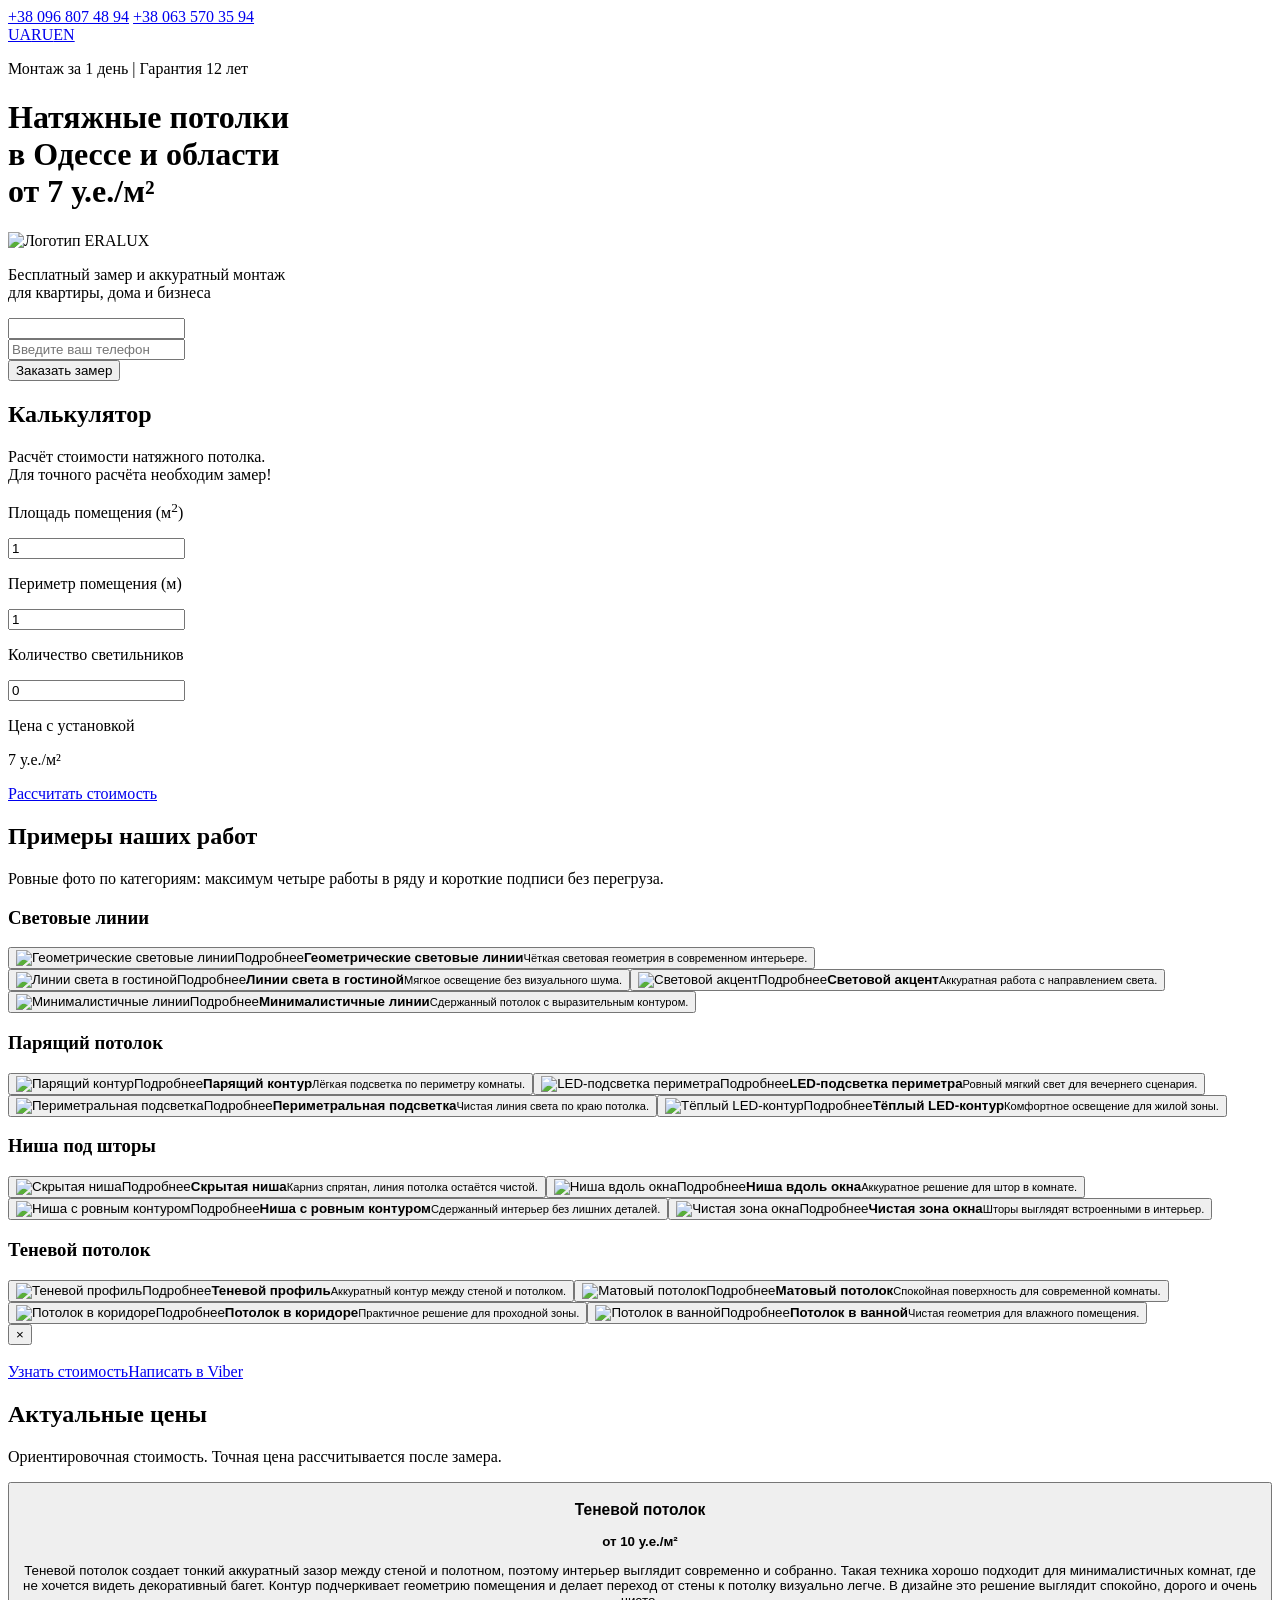
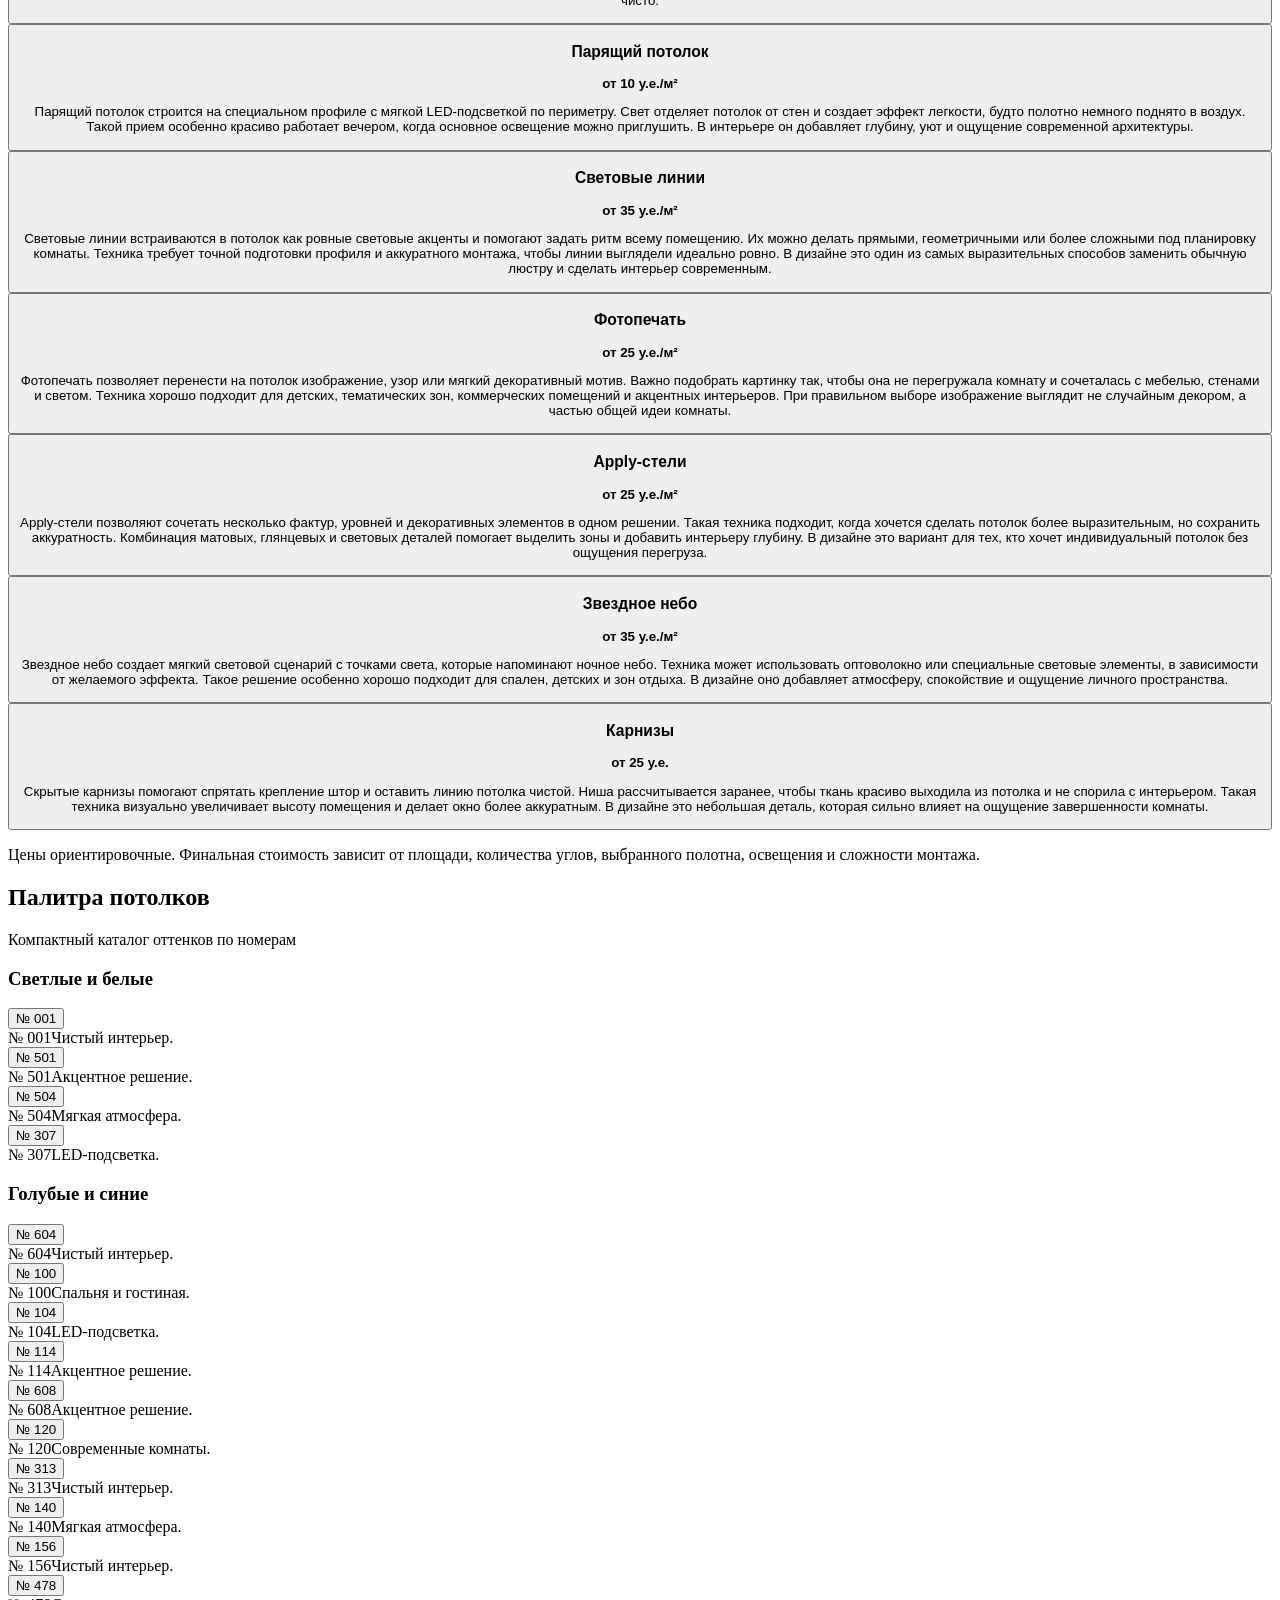
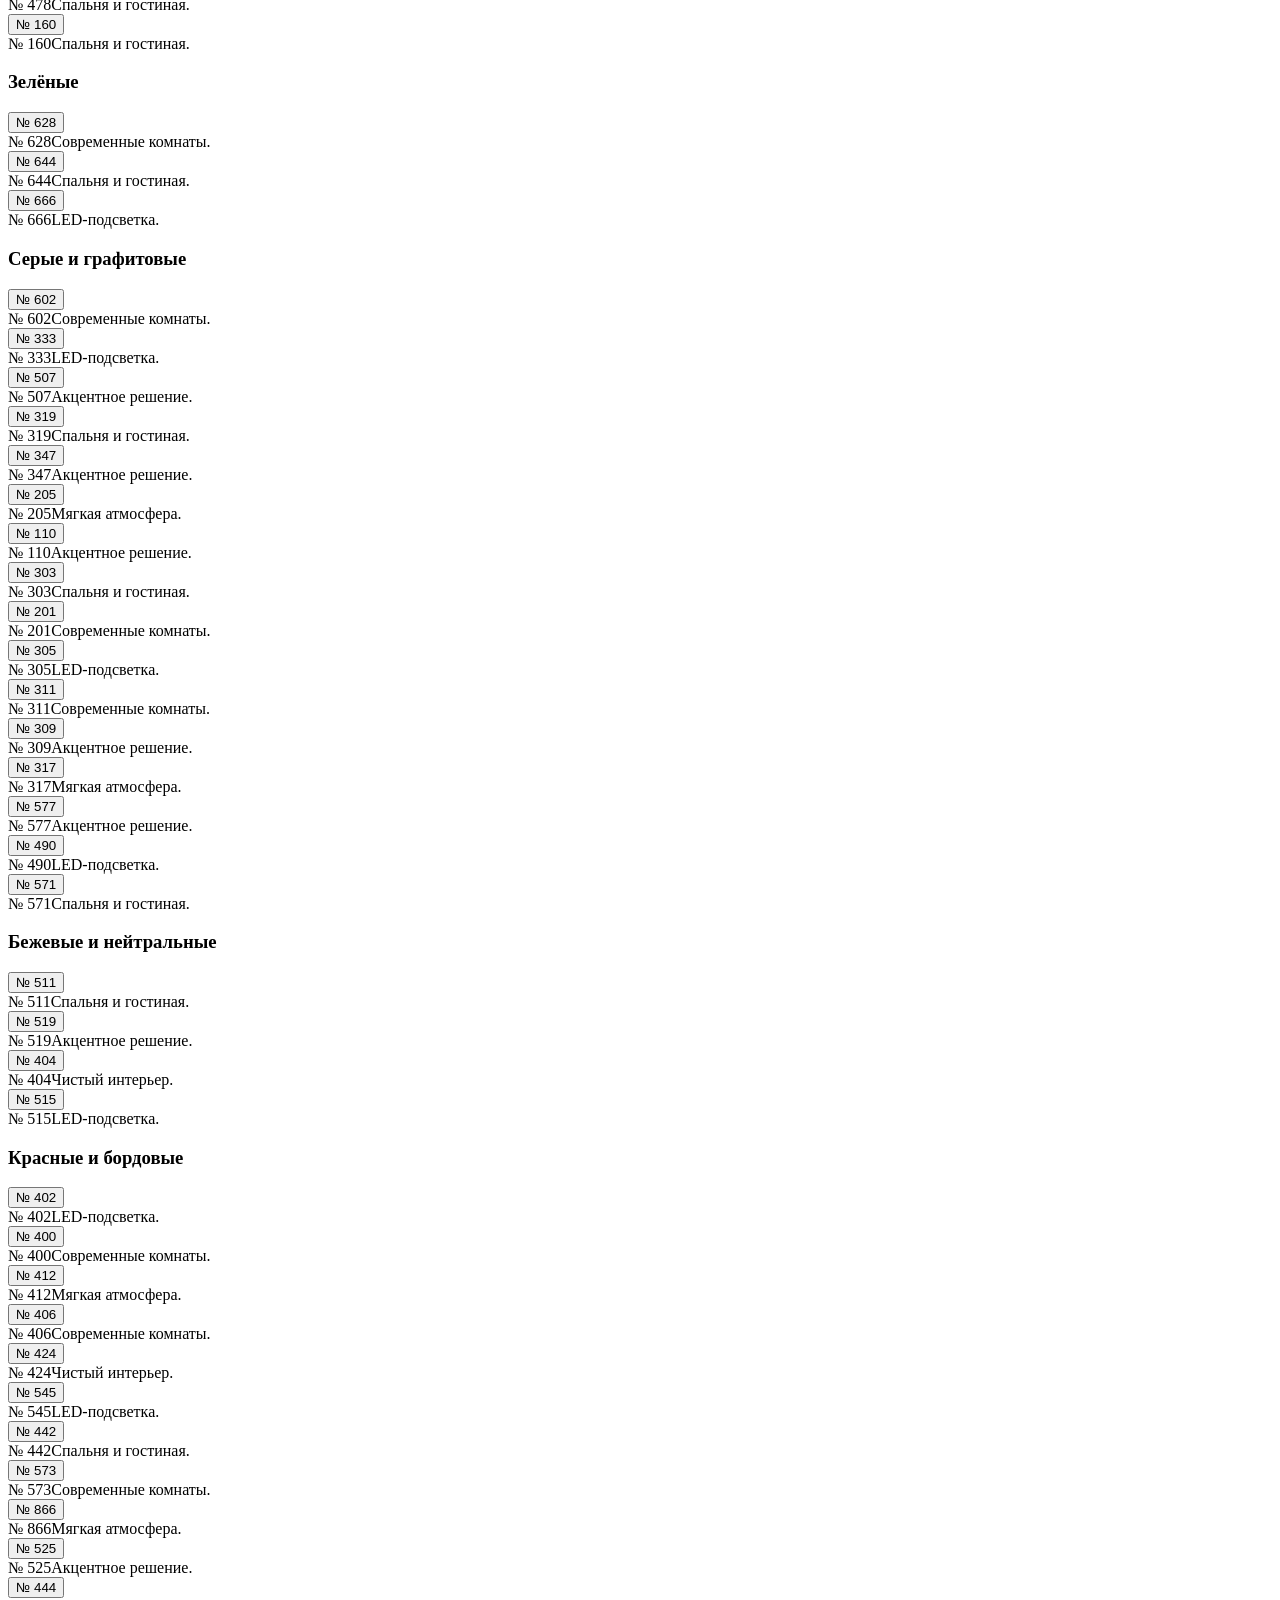
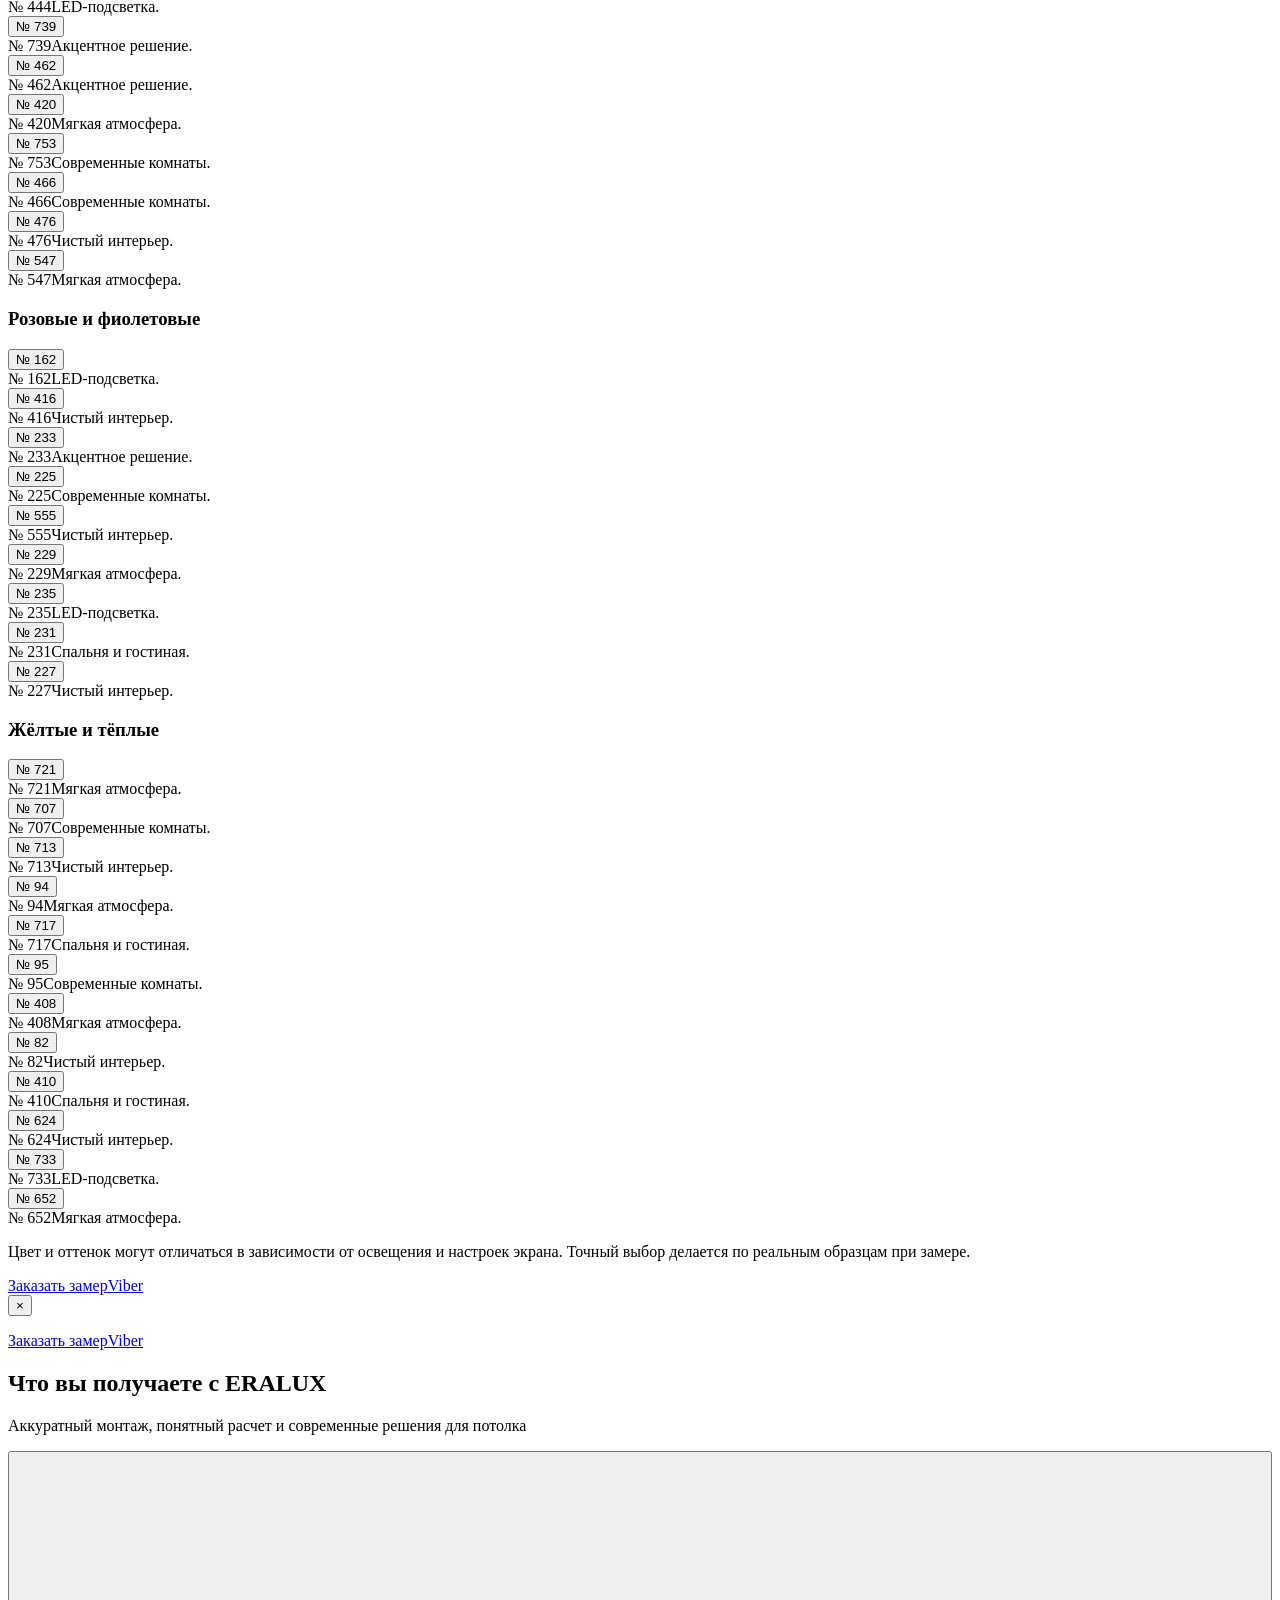
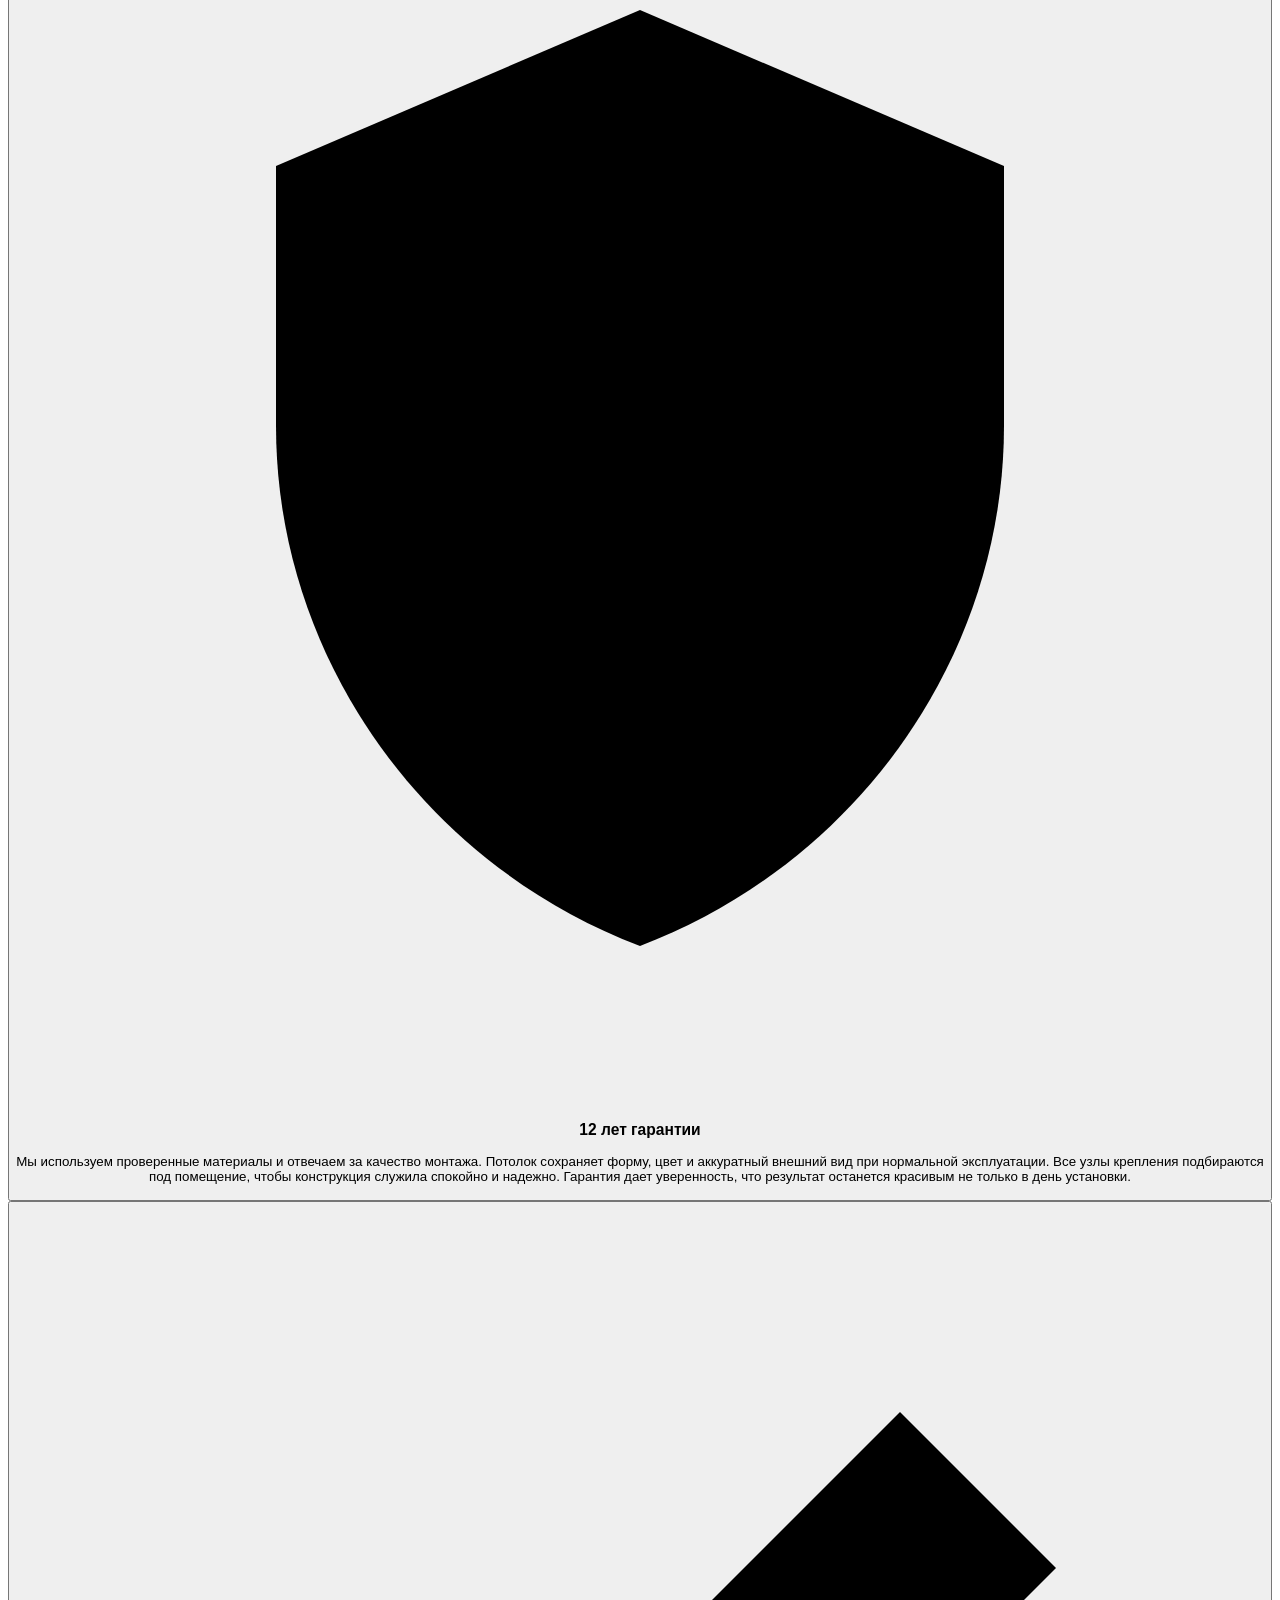
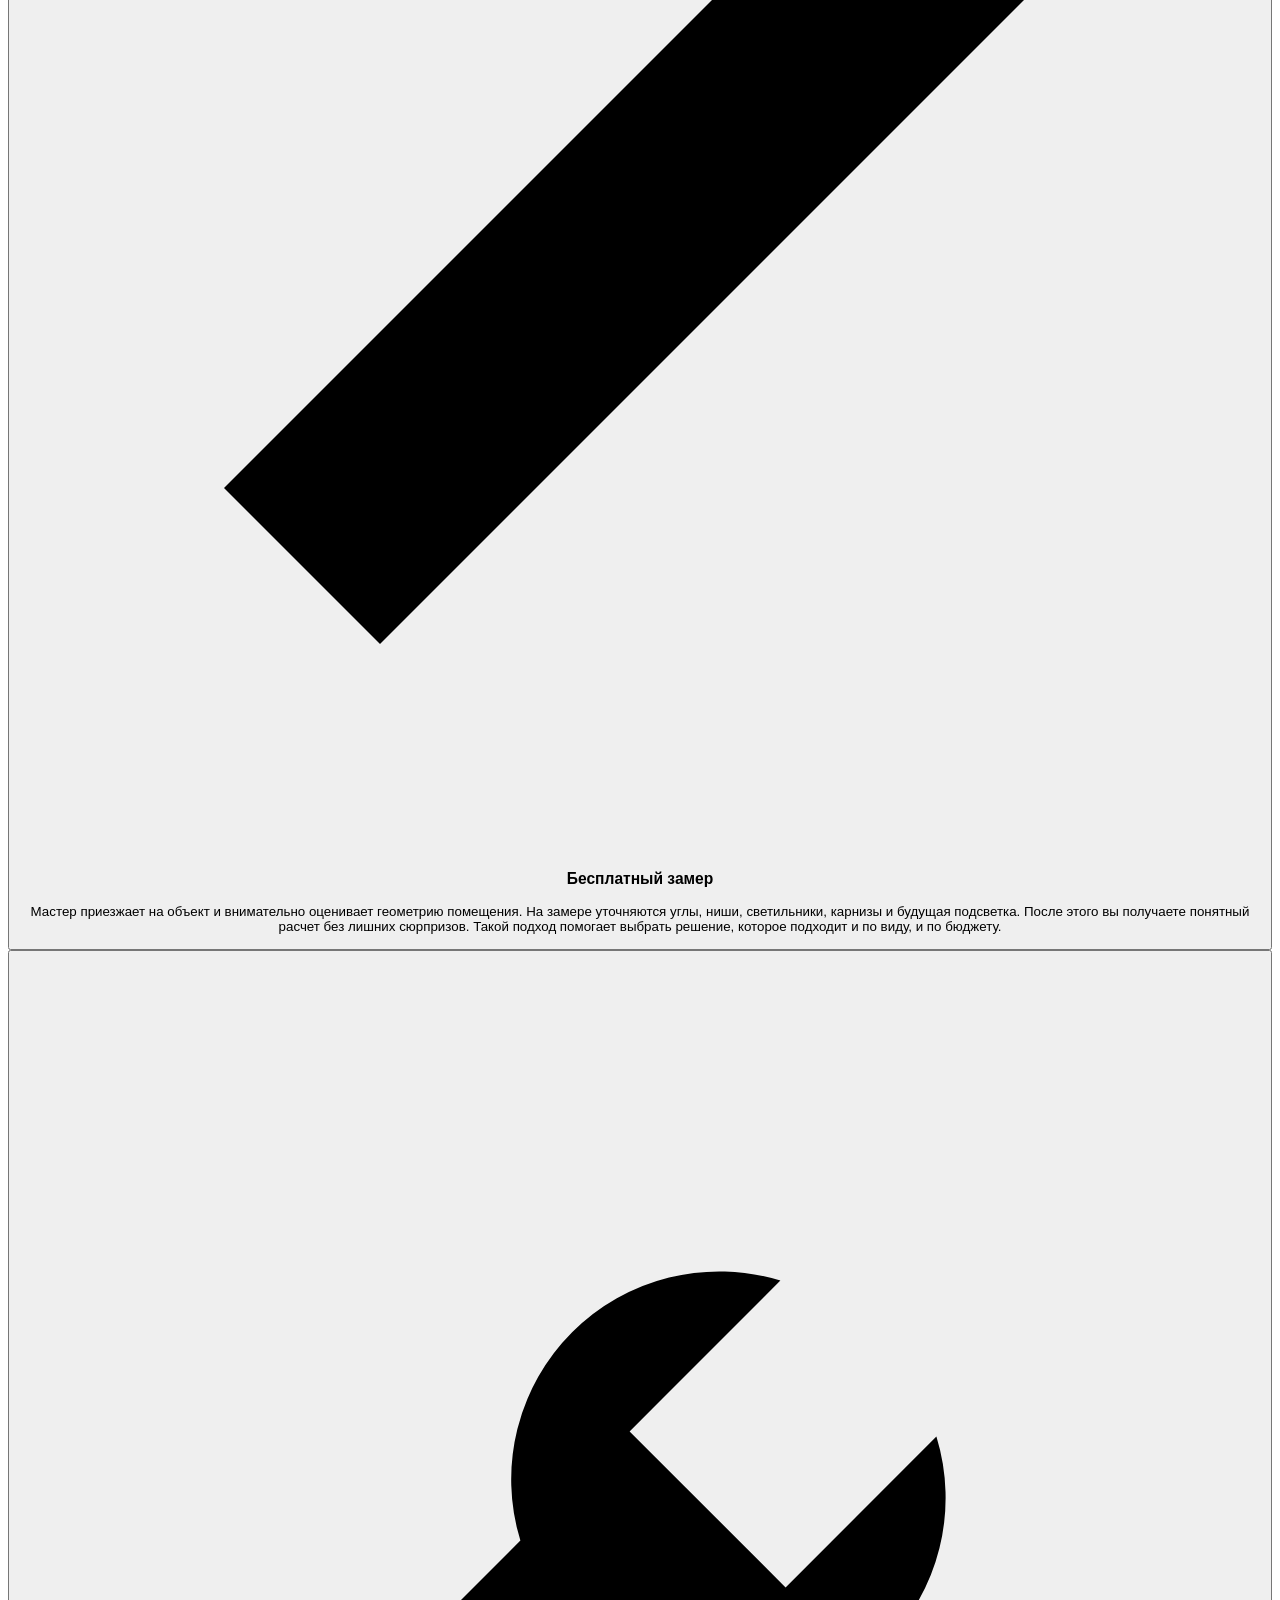
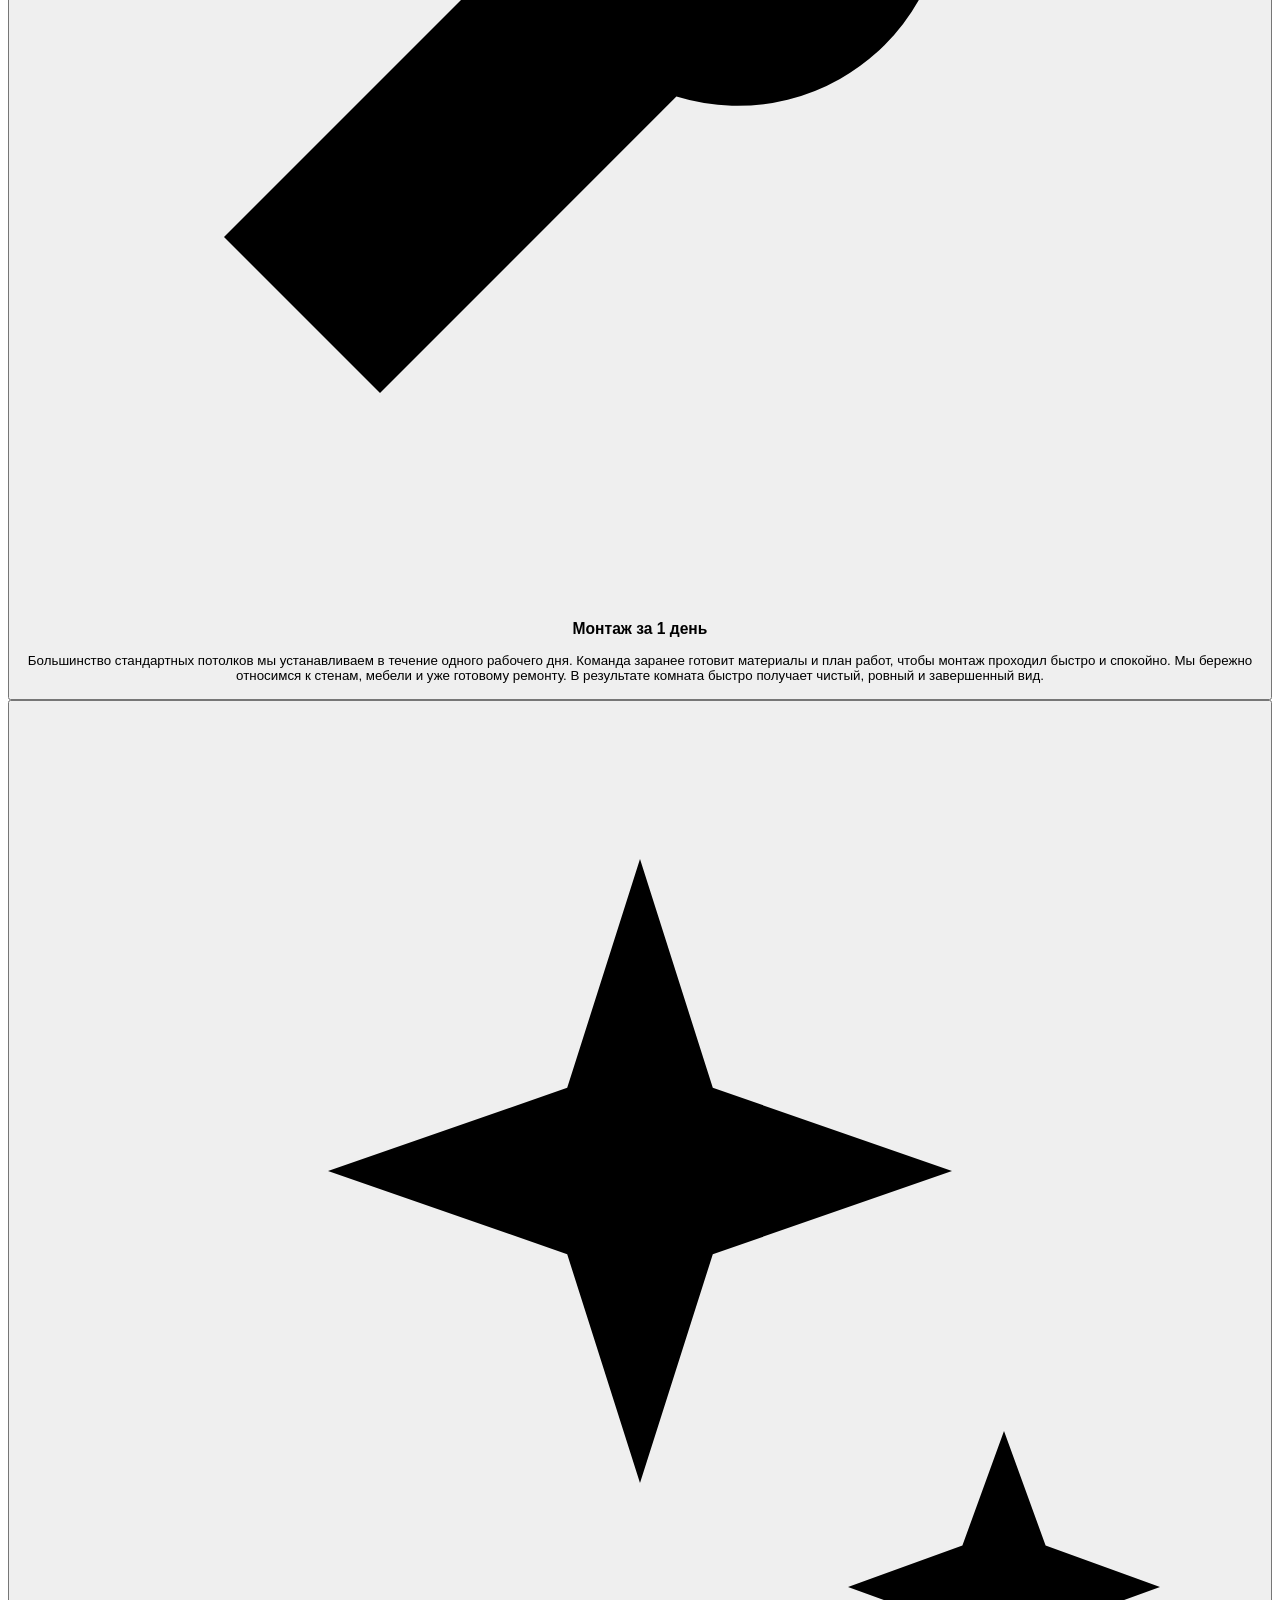
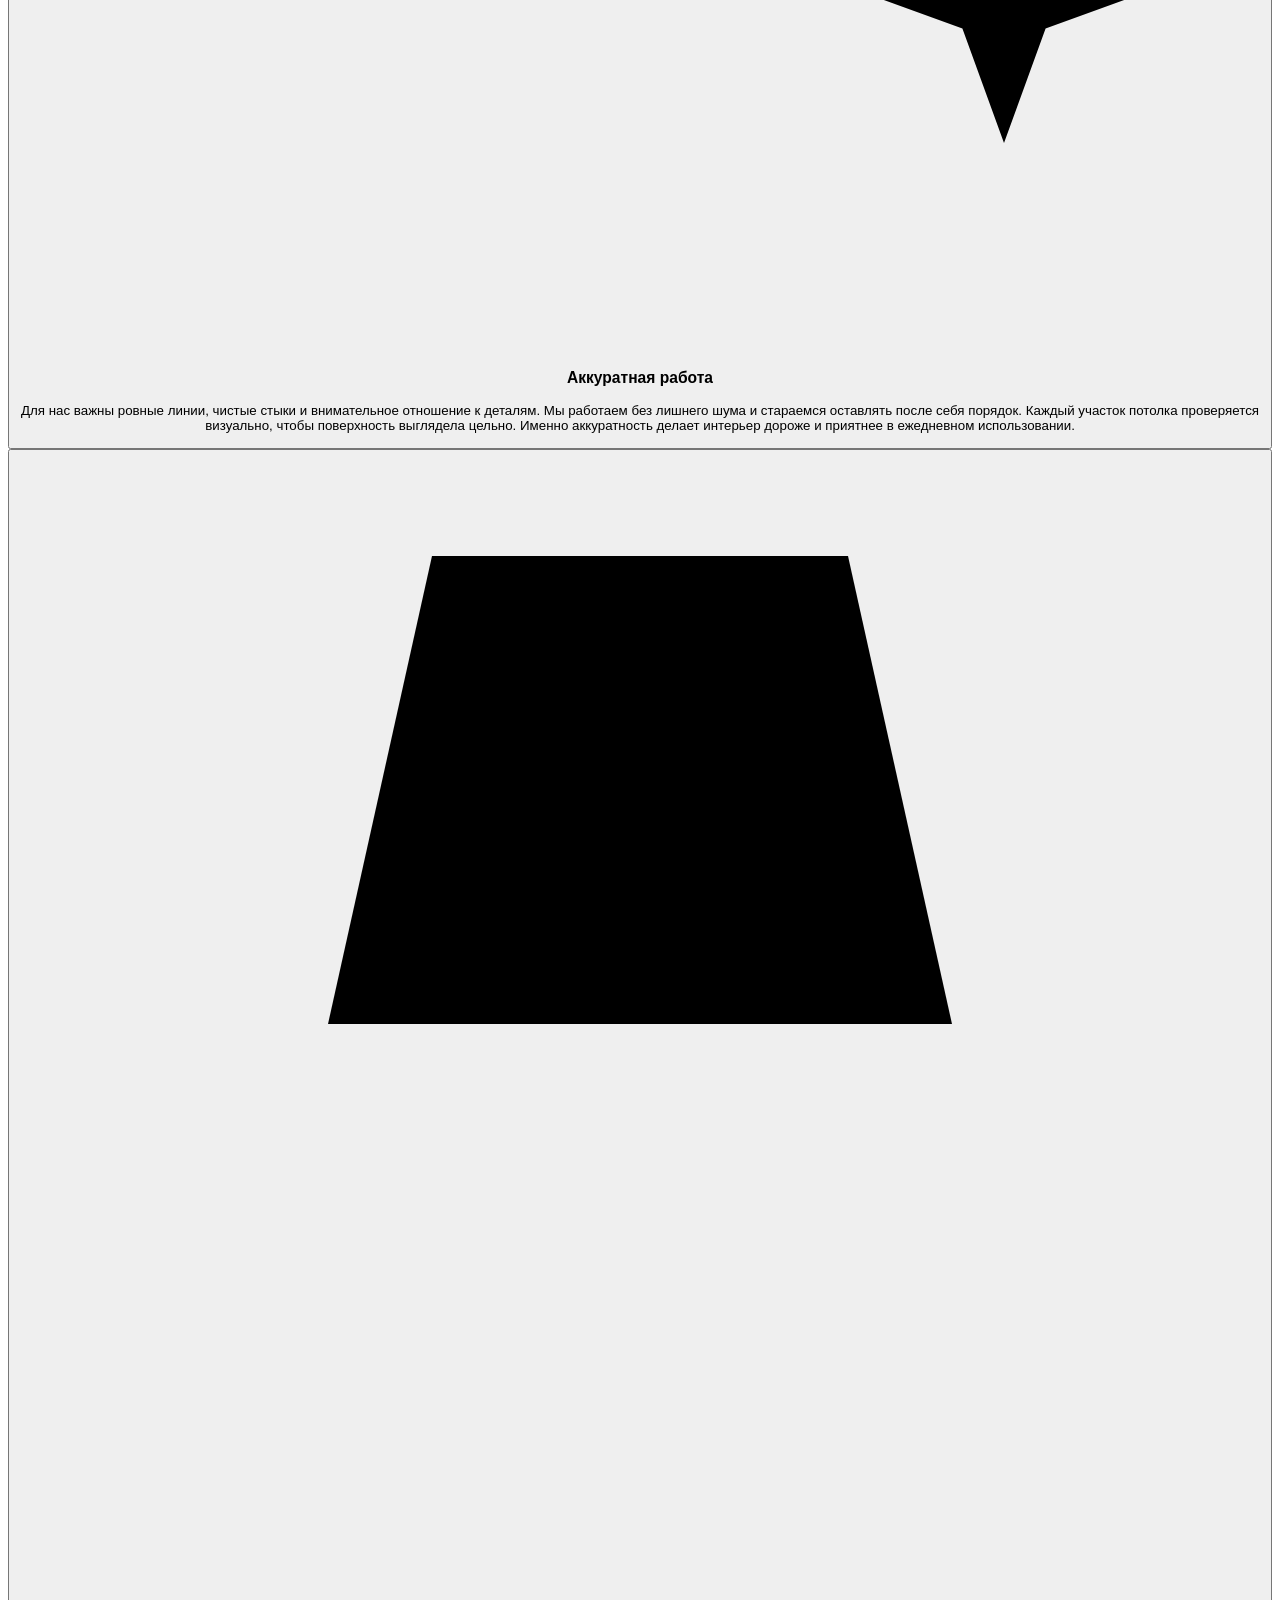
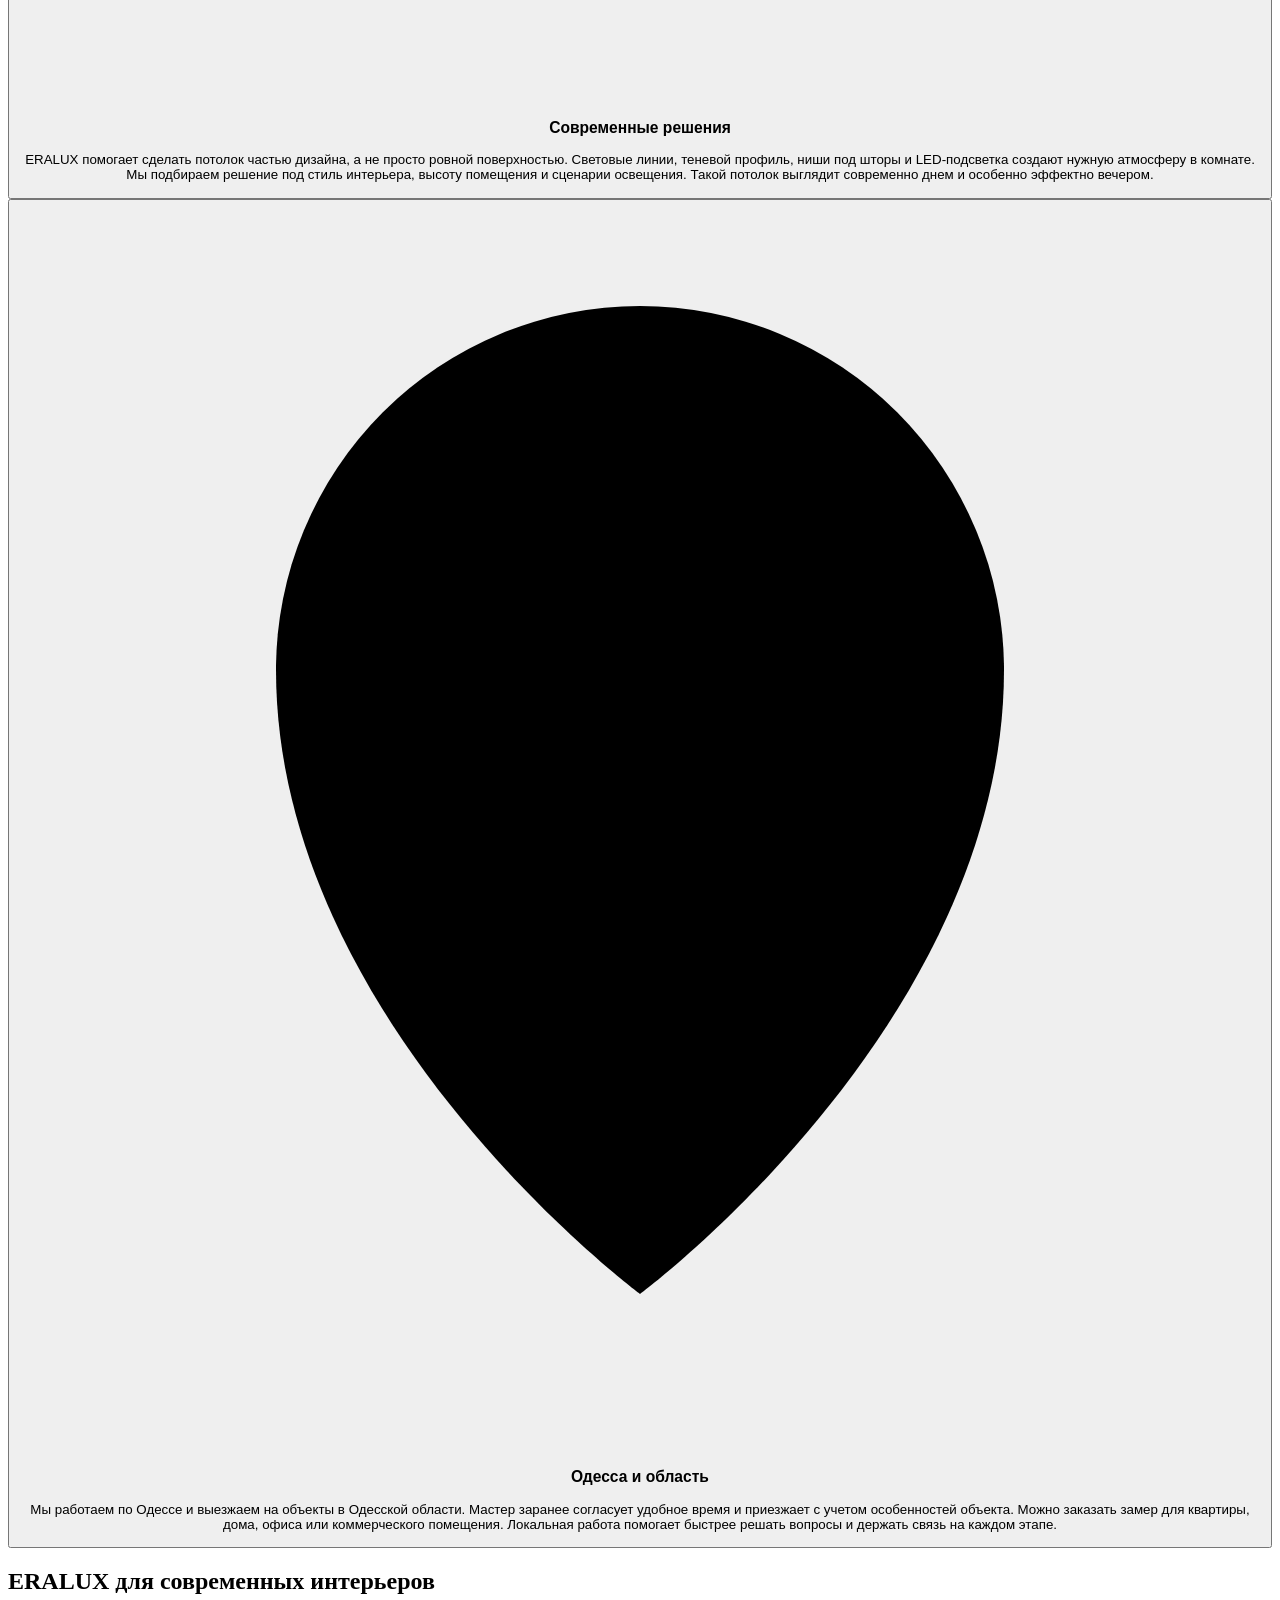
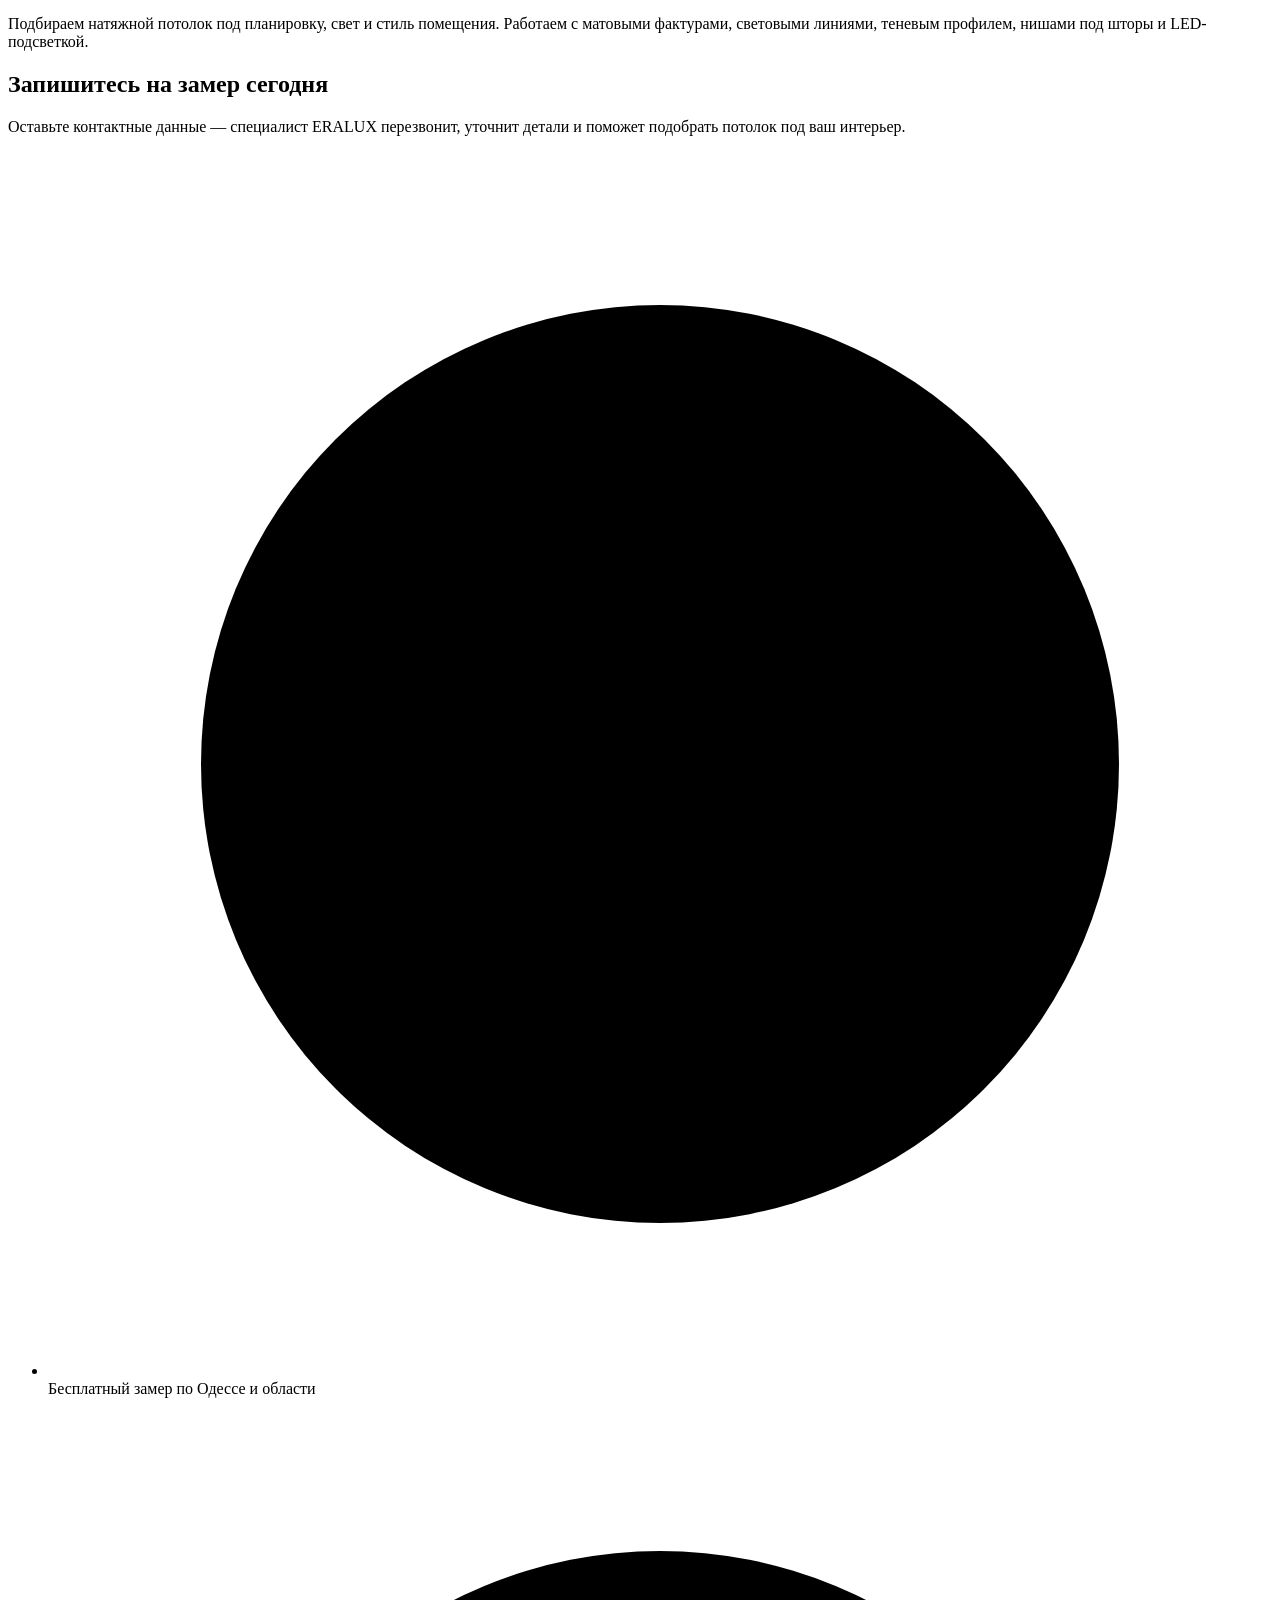
==== commit 642d77ad: "Adjust ERALUX footer logo and language order" ====
--- a/deploy/prepared_original_site_update/index.html
+++ b/deploy/prepared_original_site_update/index.html
@@ -8,7 +8,7 @@
 	<link rel="stylesheet" href="/css/ion.rangeSlider.min.css">
 	<link rel="stylesheet" href="/css/swiper-bundle.min.css">	
     <link rel="stylesheet" href="/css/app.css?v2">
-    <link rel="stylesheet" href="/css/eralux-update.css">
+    <link rel="stylesheet" href="/css/eralux-update.css?v=align-text-1">
     <link rel="canonical" href="https://eralux.od.ua/ru/">
     <link rel="alternate" hreflang="ru-UA" href="https://eralux.od.ua/ru/">
     <link rel="alternate" hreflang="uk-UA" href="https://eralux.od.ua/uk/">
@@ -50,7 +50,7 @@
 			<div class="header__feedbacks">
 				<a href="tel:+380968074894" class="header__phone">+38 096 807 48 94</a>
 				<a href="tel:+380635703594" class="header__phone">+38 063 570 35 94</a>
-			<nav class="lang-switcher" aria-label="Language"><a class="is-active" href="/">RU</a><a class="" href="/uk/">UA</a><a class="" href="/en/">EN</a></nav></div>
+			<nav class="lang-switcher" aria-label="Language"><a class="" href="/uk/">UA</a><a class="is-active" href="/">RU</a><a class="" href="/en/">EN</a></nav></div>
 		</div>
 	</div>
 
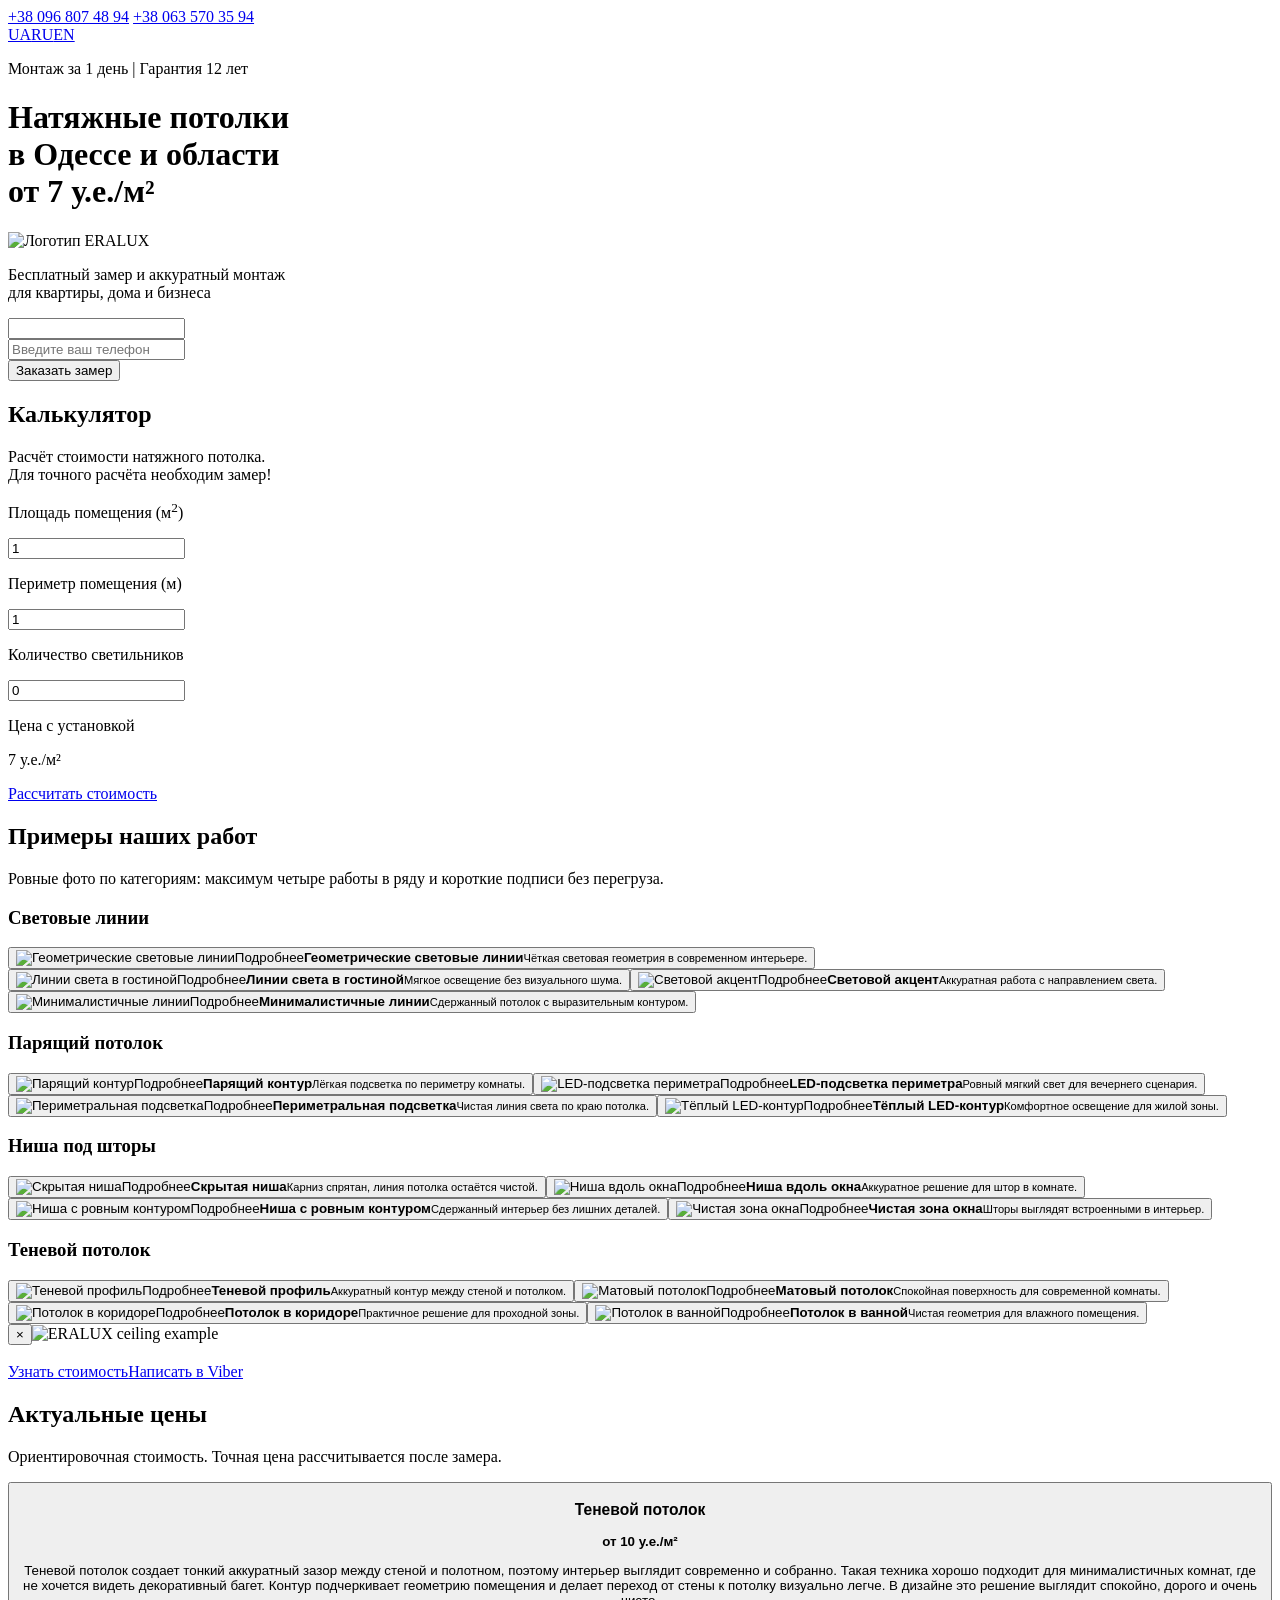
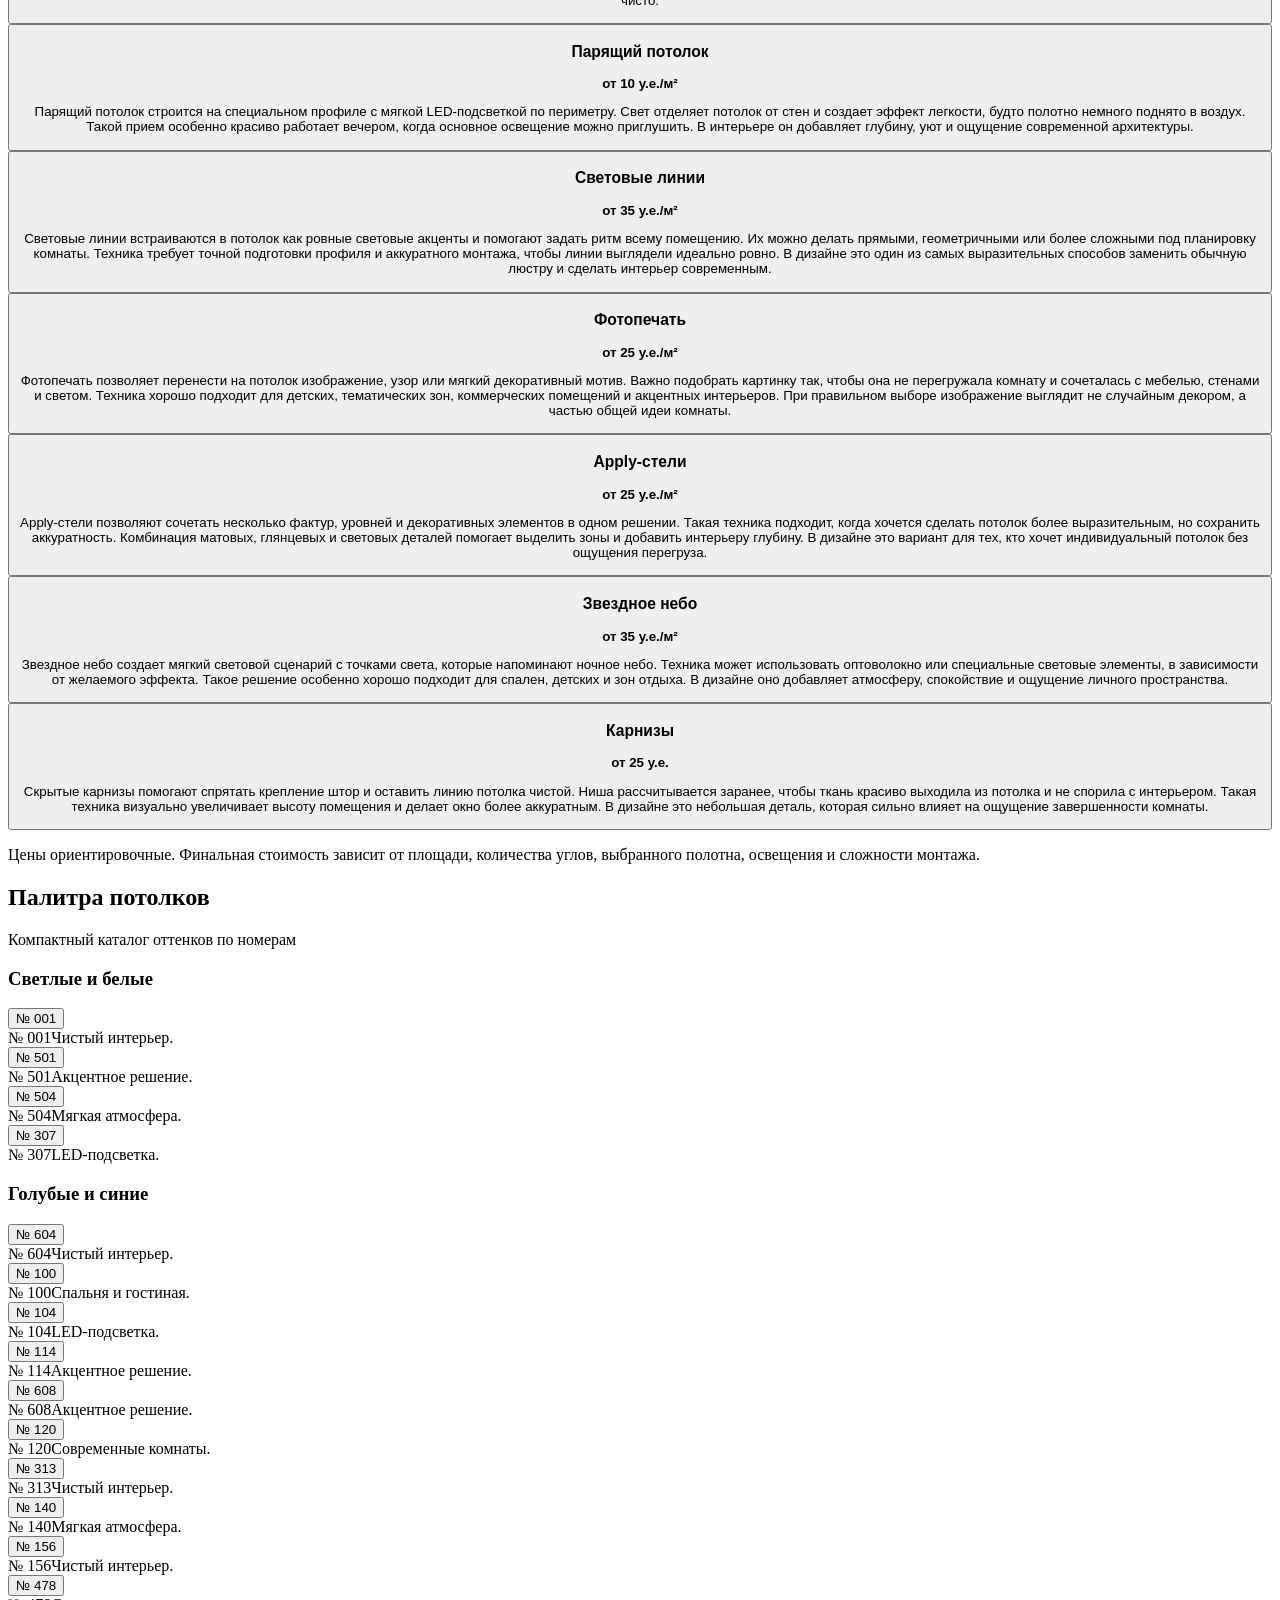
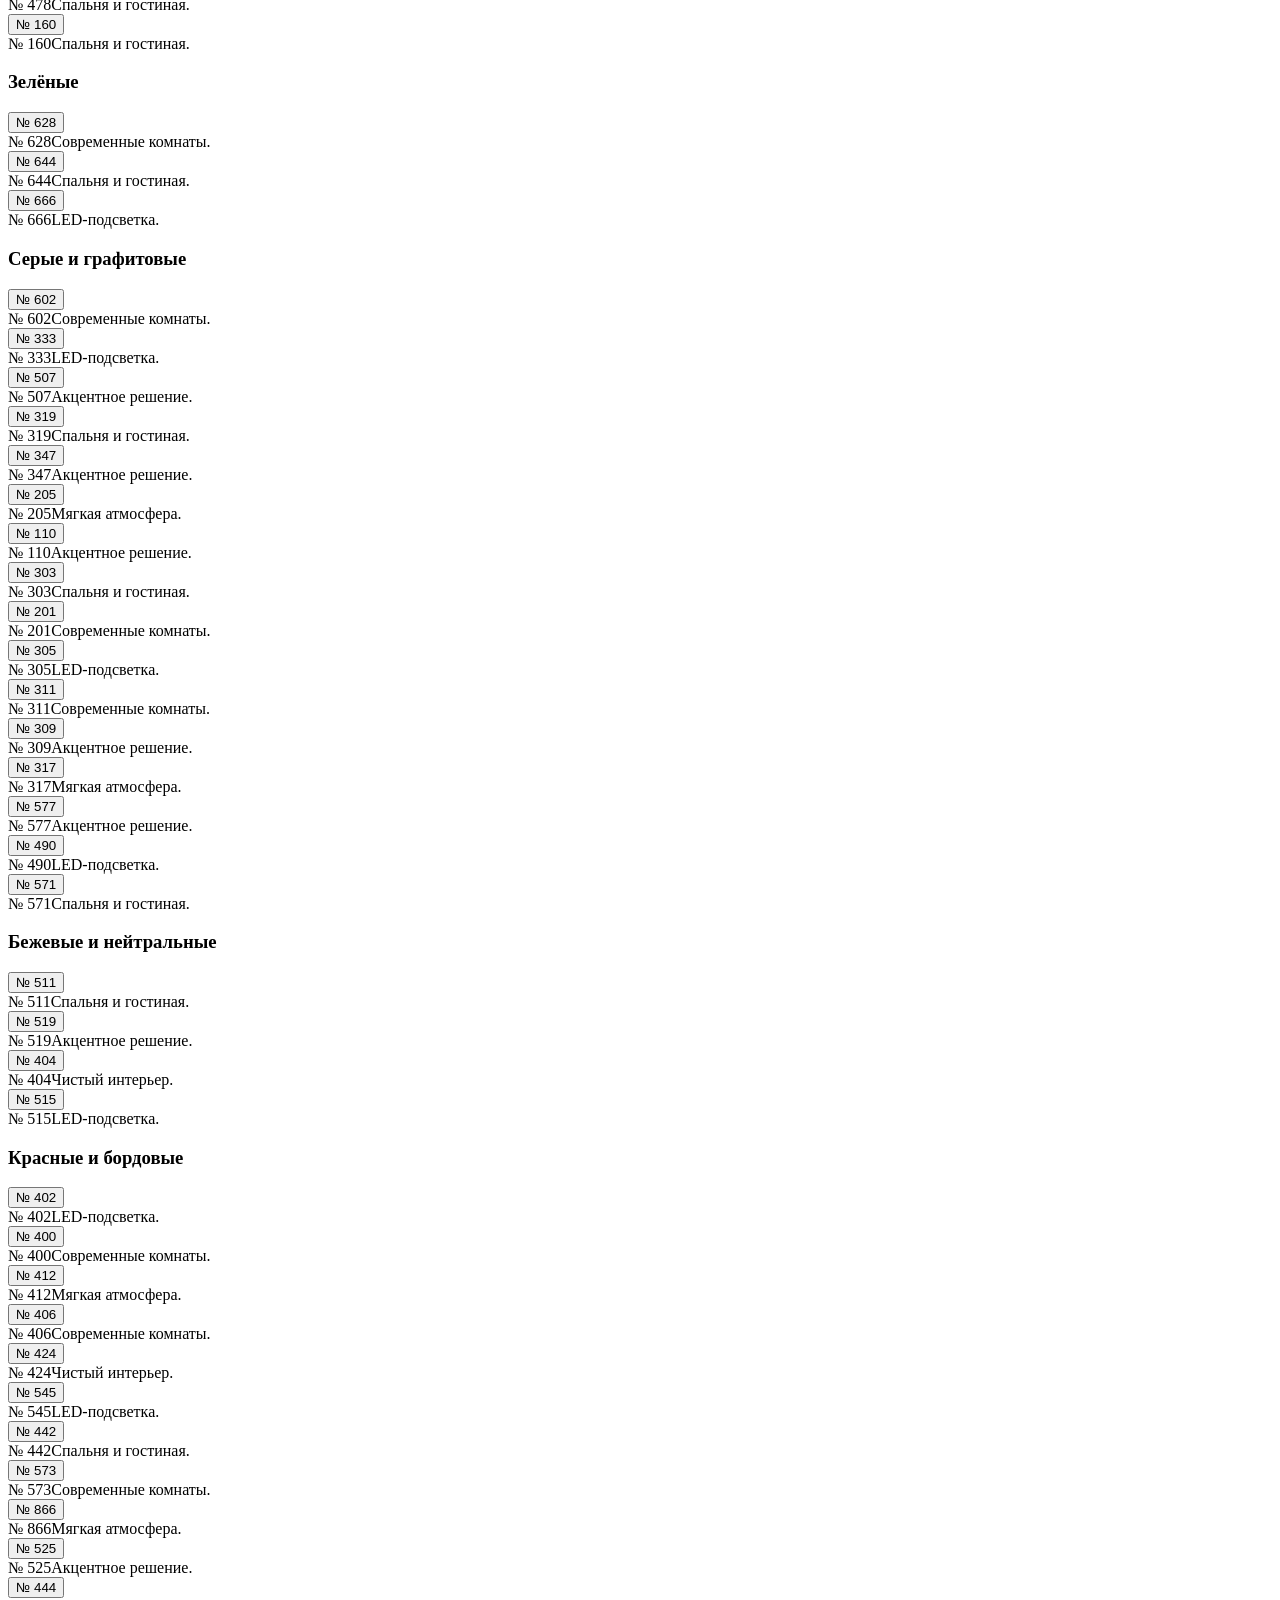
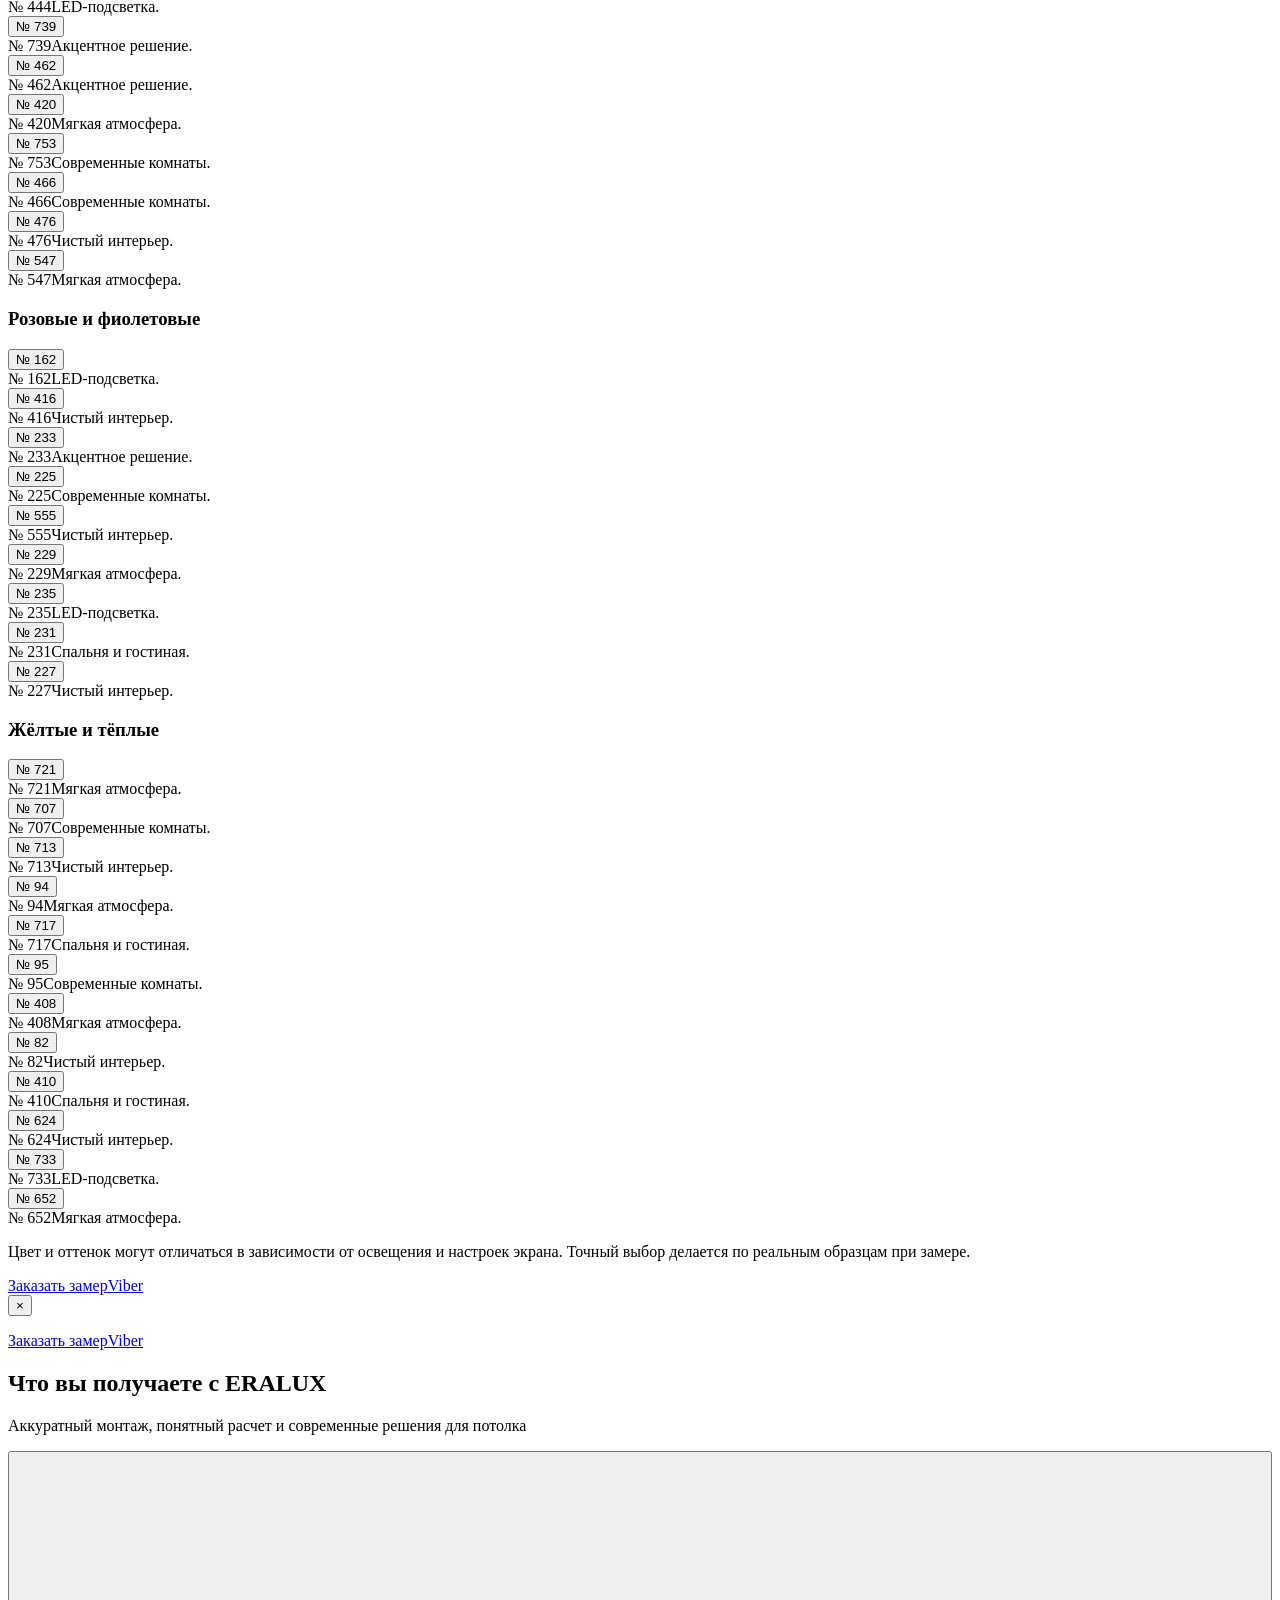
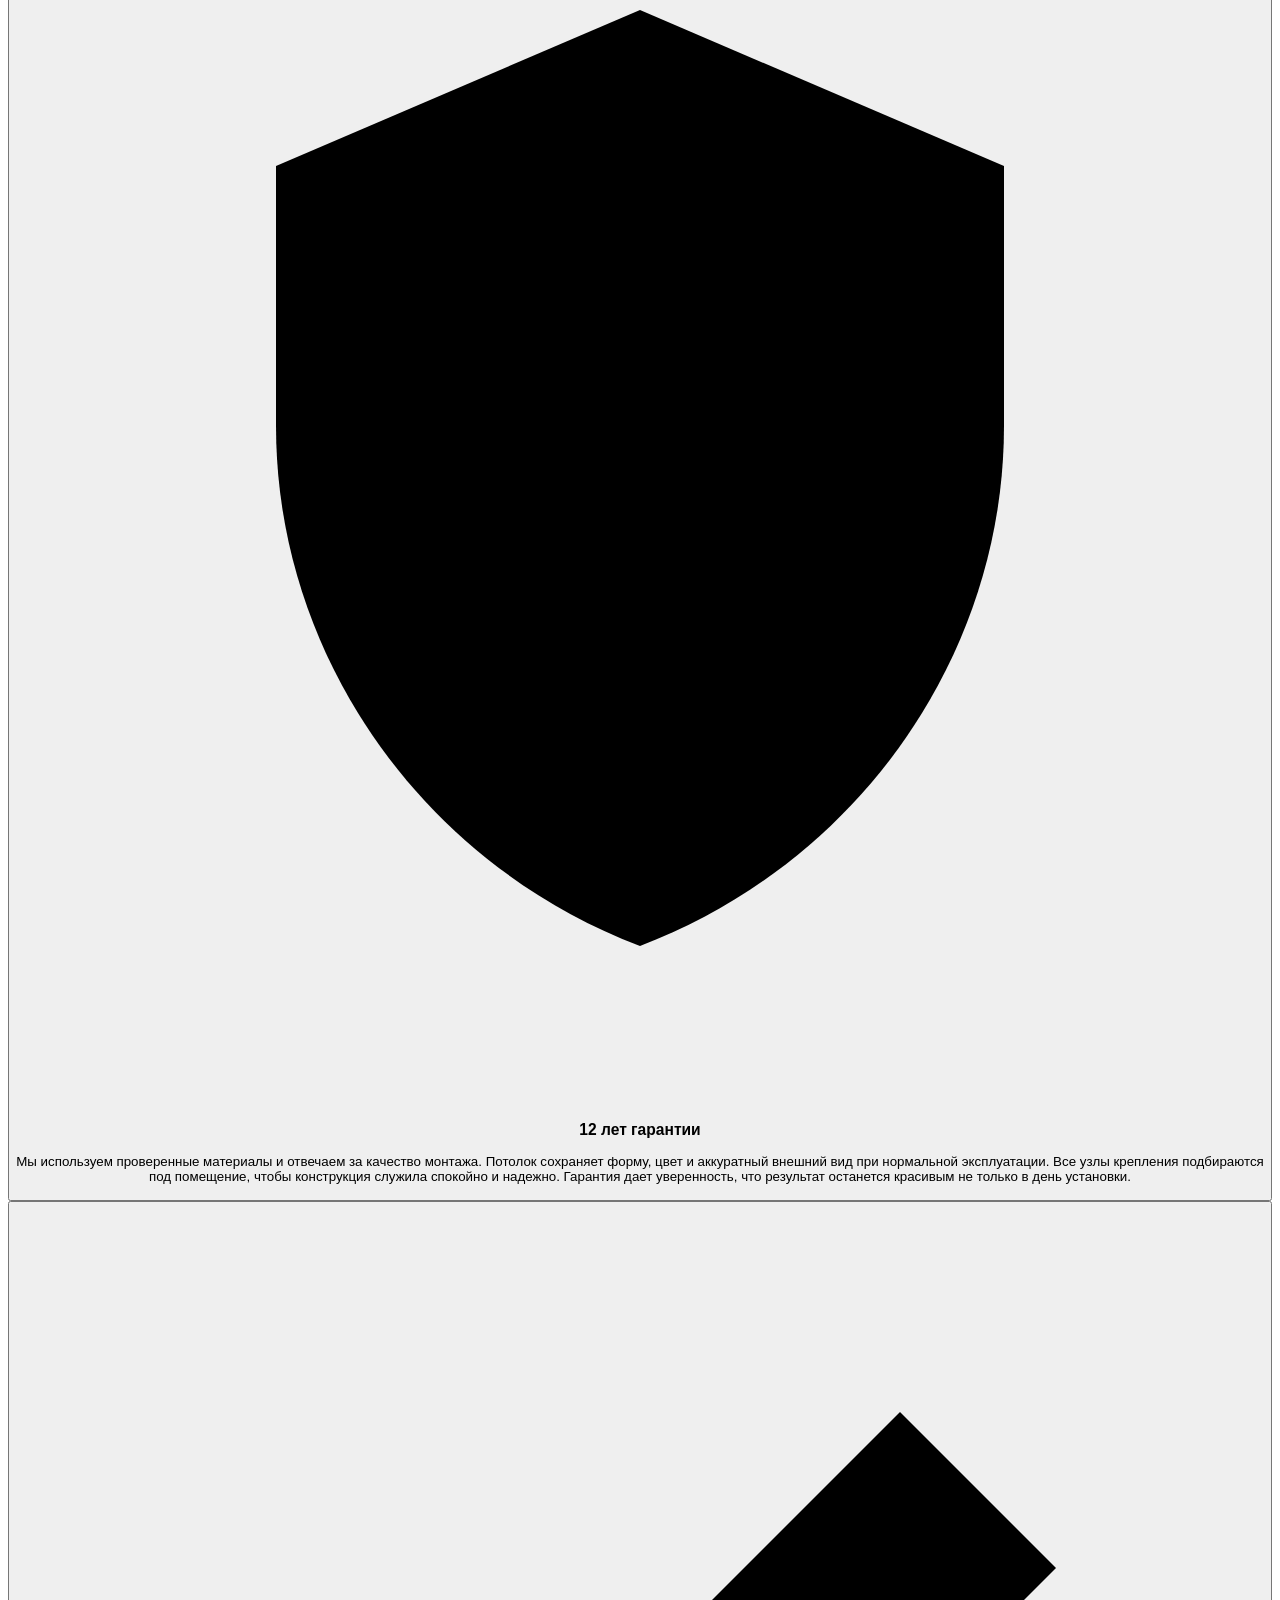
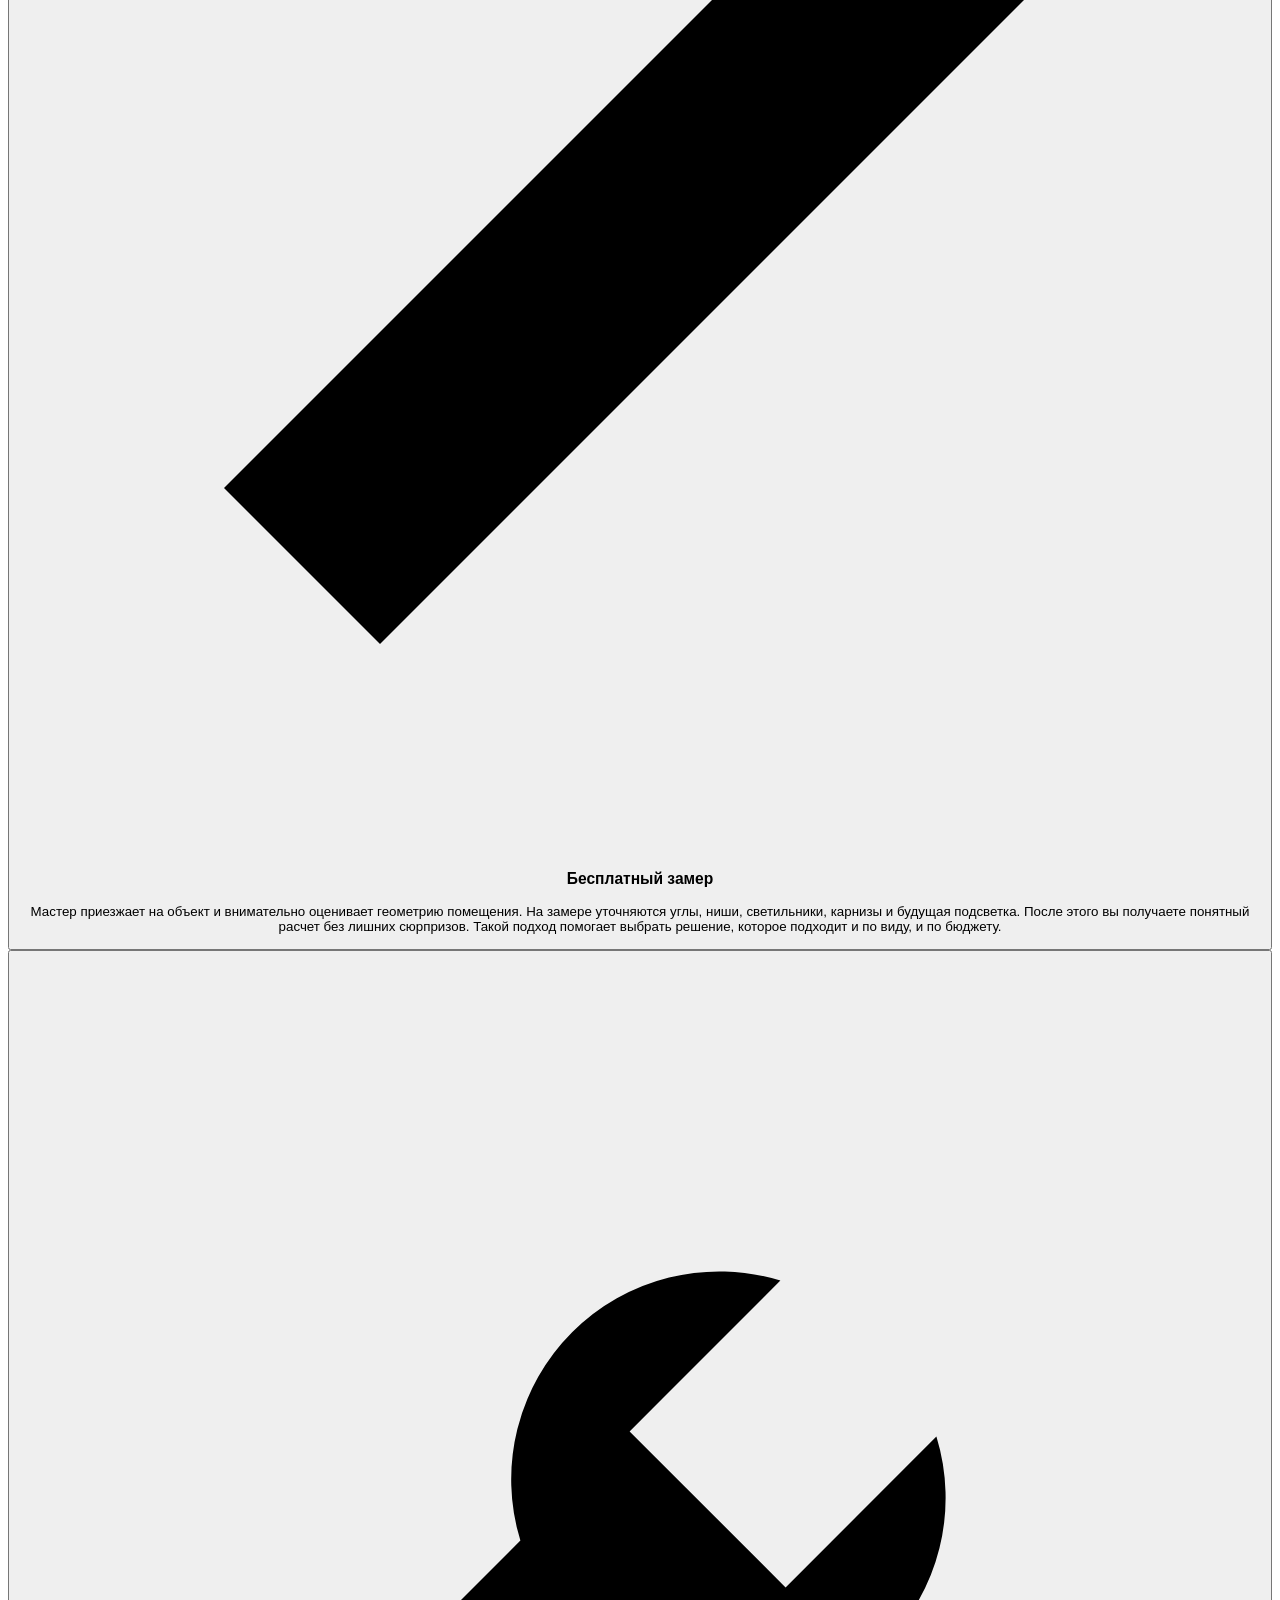
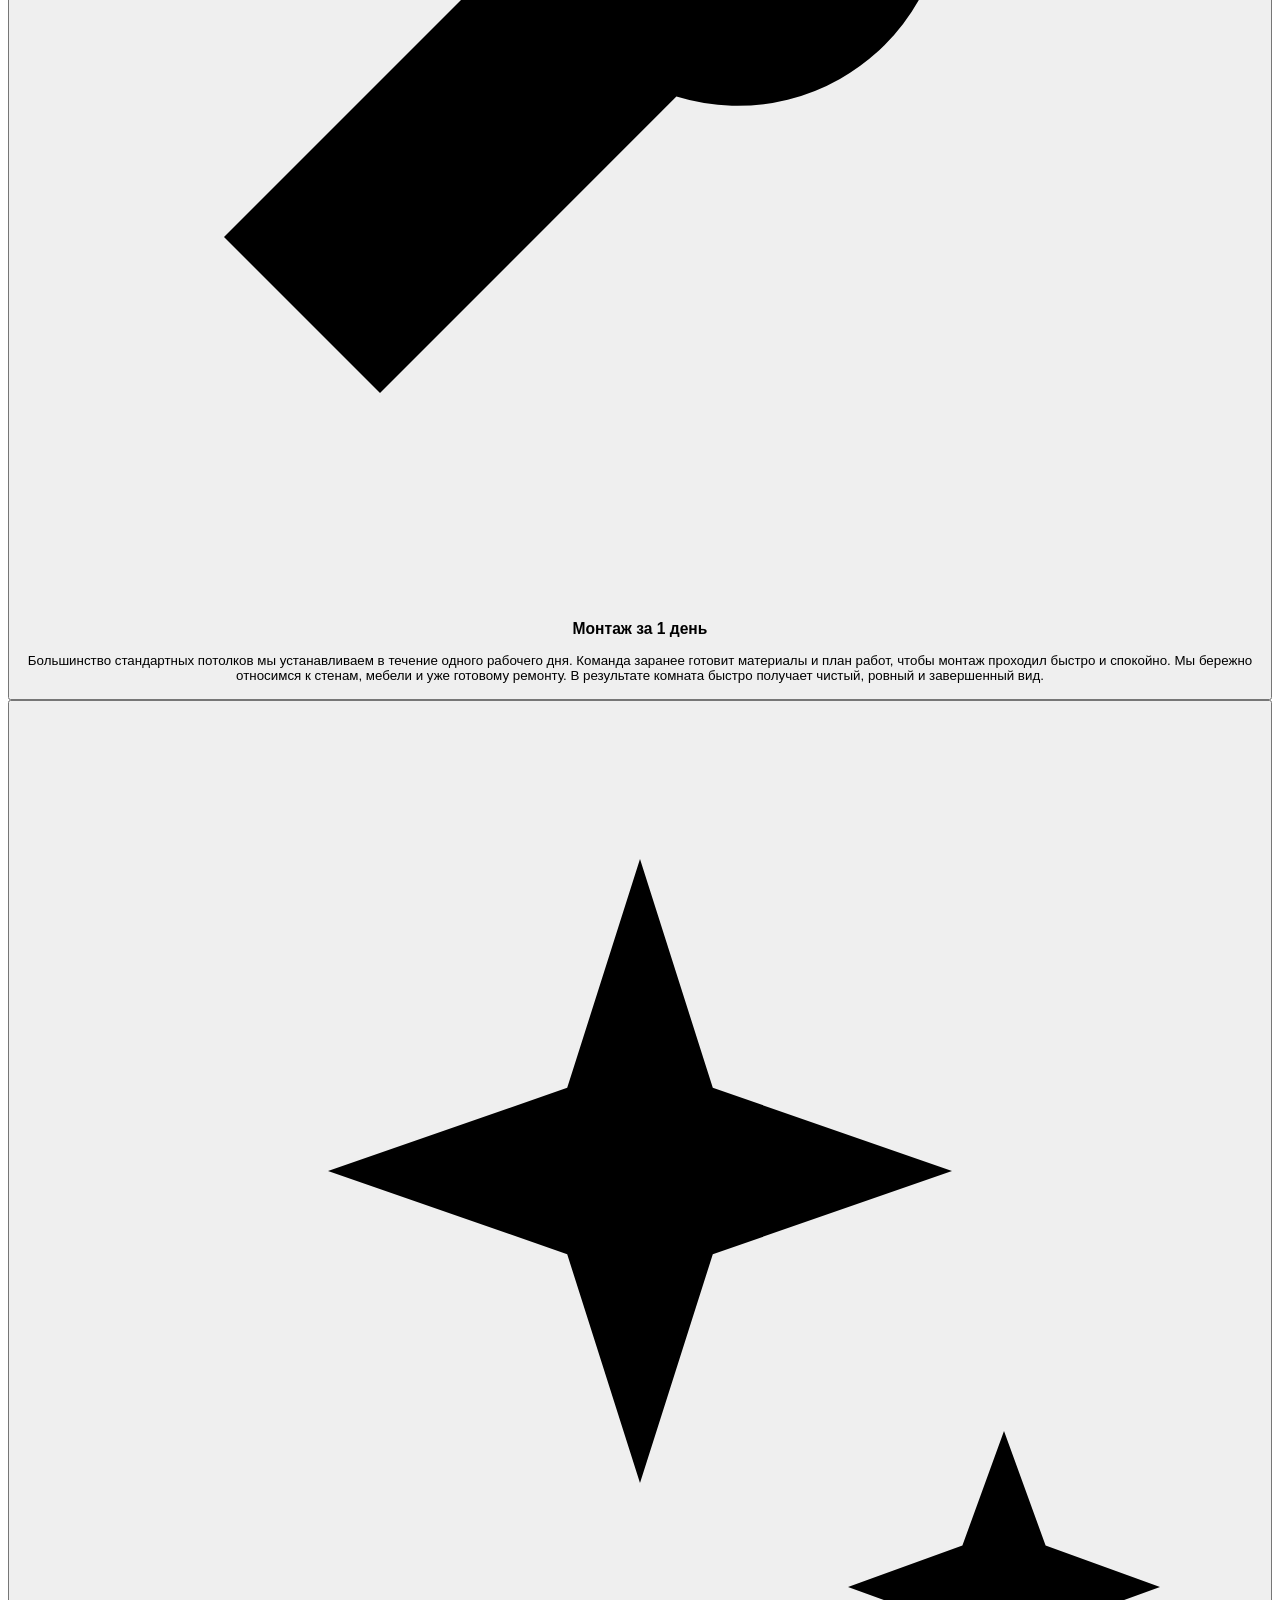
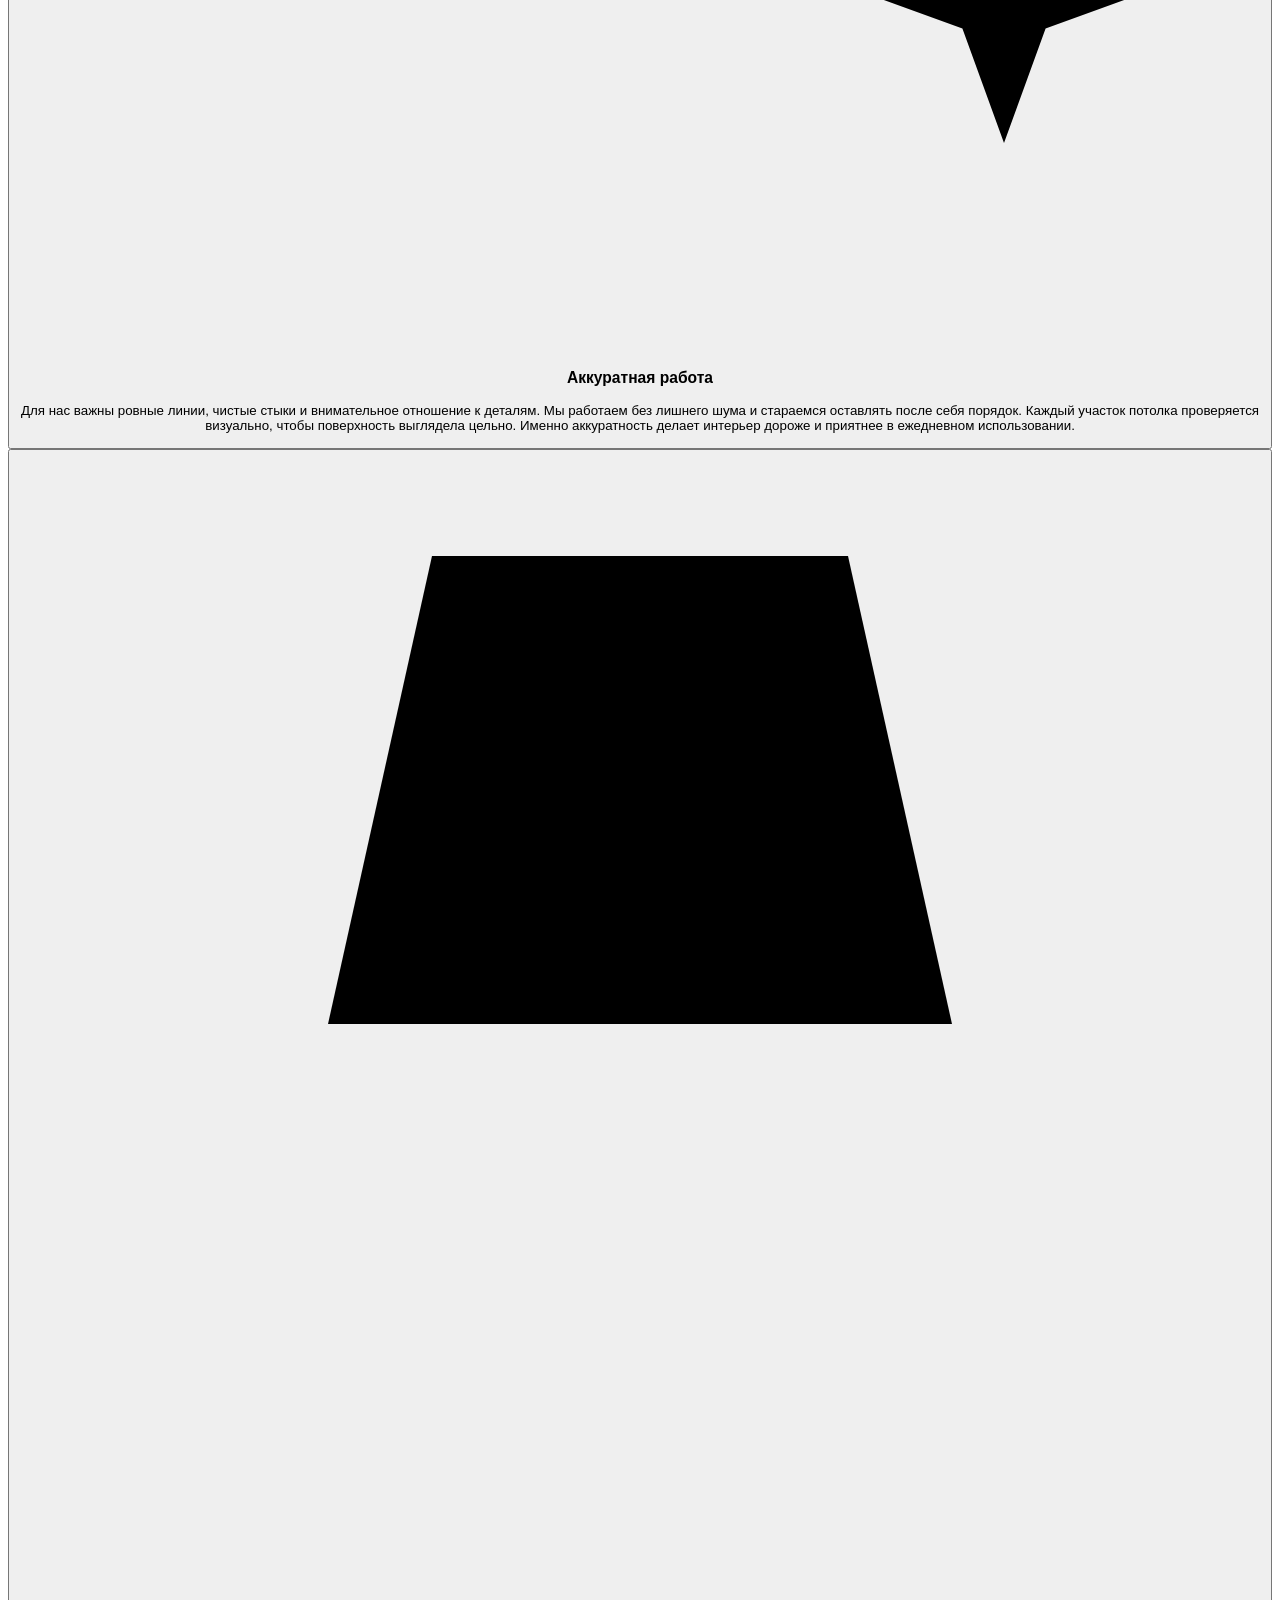
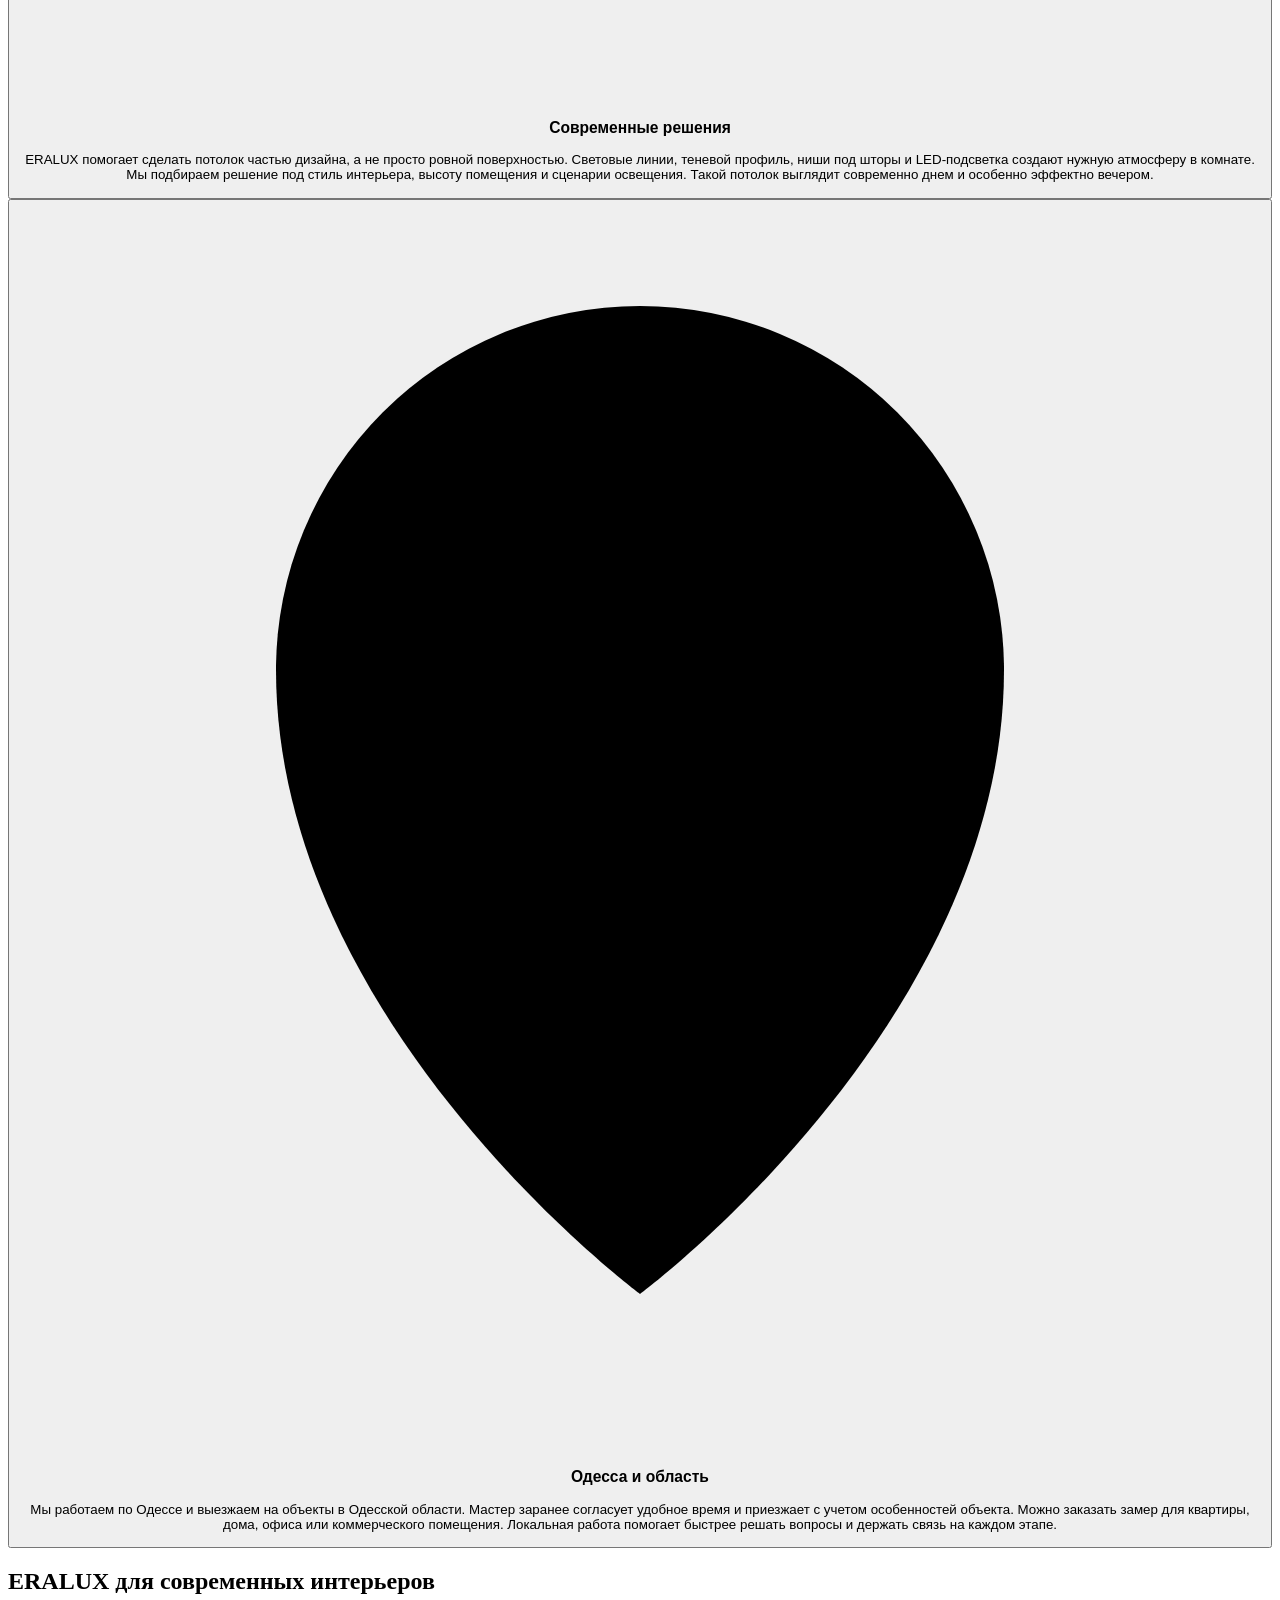
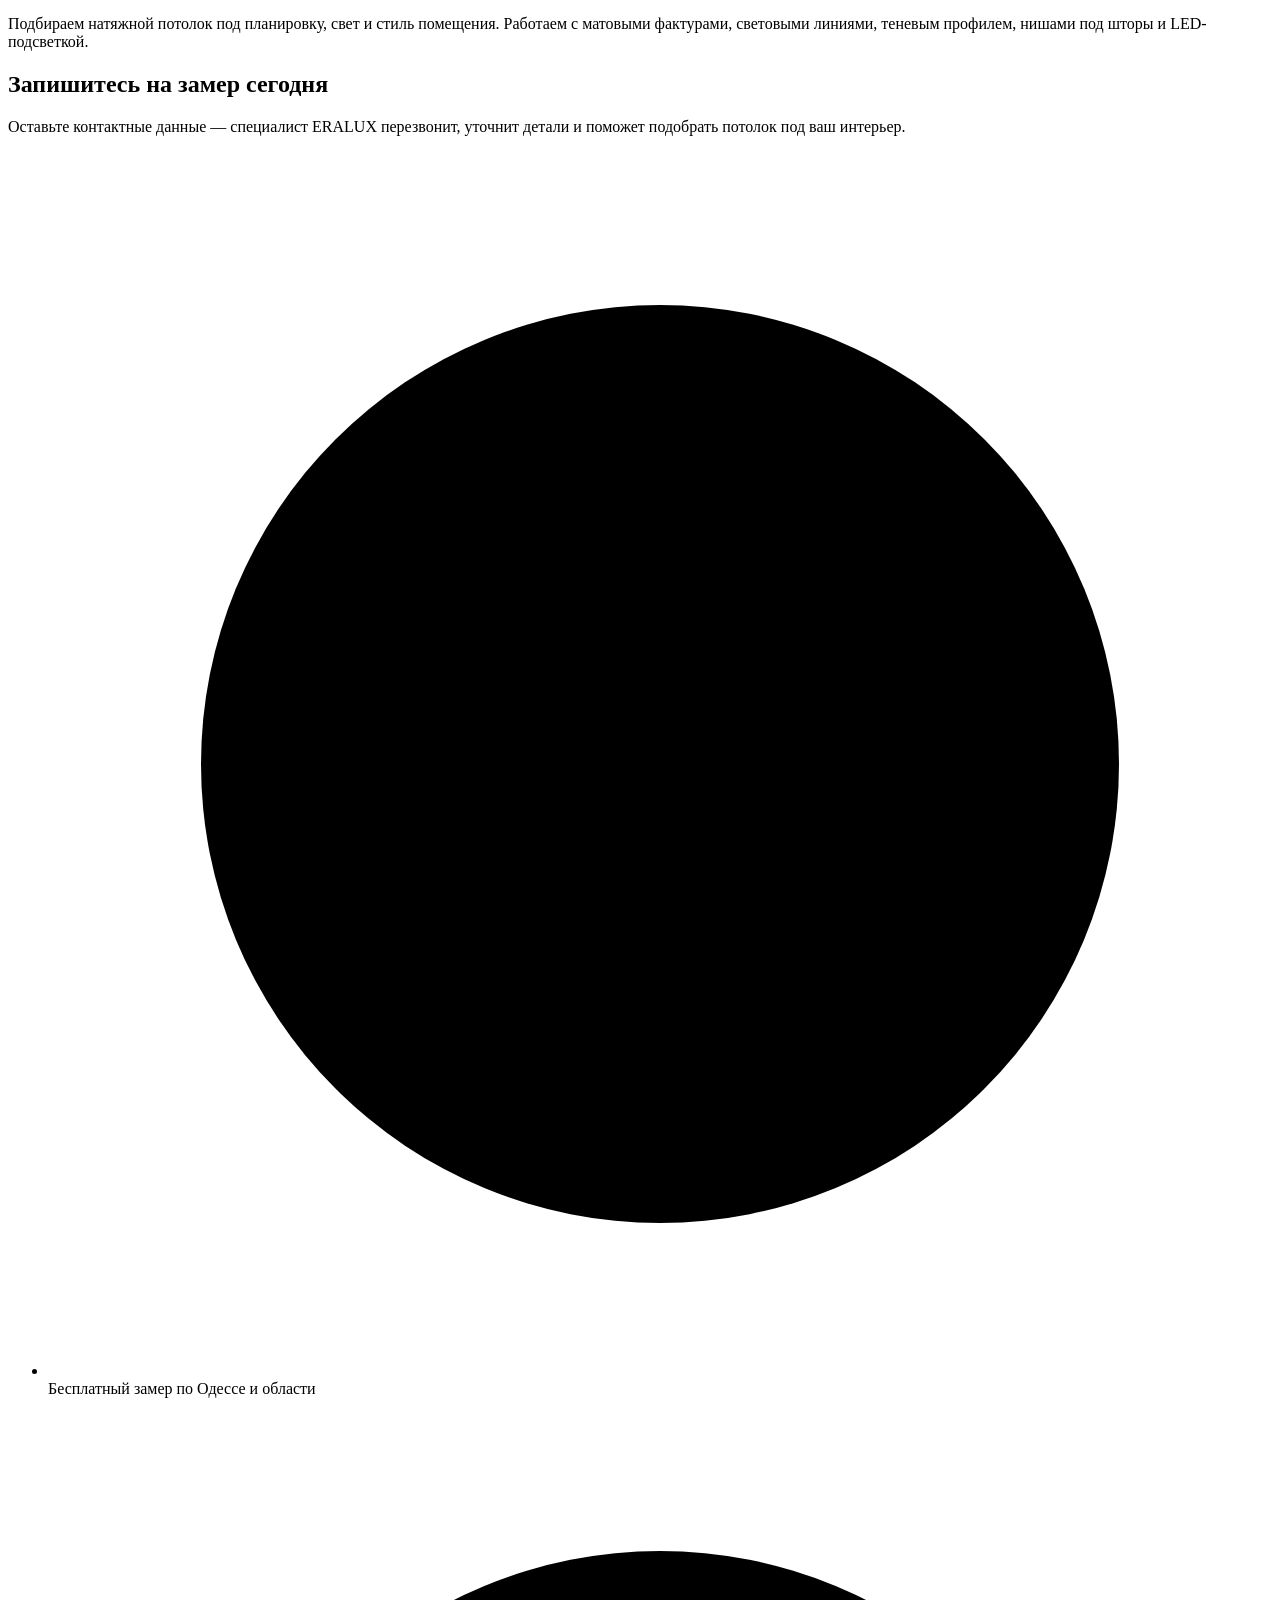
==== commit a81767cc: "Run full ERALUX site quality check" ====
--- a/deploy/prepared_original_site_update/index.html
+++ b/deploy/prepared_original_site_update/index.html
@@ -9,19 +9,26 @@
 	<link rel="stylesheet" href="/css/swiper-bundle.min.css">	
     <link rel="stylesheet" href="/css/app.css?v2">
     <link rel="stylesheet" href="/css/eralux-update.css?v=align-text-1">
-    <link rel="canonical" href="https://eralux.od.ua/ru/">
-    <link rel="alternate" hreflang="ru-UA" href="https://eralux.od.ua/ru/">
-    <link rel="alternate" hreflang="uk-UA" href="https://eralux.od.ua/uk/">
-    <link rel="alternate" hreflang="en" href="https://eralux.od.ua/en/">
-    <link rel="alternate" hreflang="x-default" href="https://eralux.od.ua/uk/">
+    <link rel="canonical" href="https://eralux.pages.dev/ru/">
+    <link rel="alternate" hreflang="ru-UA" href="https://eralux.pages.dev/ru/">
+    <link rel="alternate" hreflang="uk-UA" href="https://eralux.pages.dev/uk/">
+    <link rel="alternate" hreflang="en" href="https://eralux.pages.dev/en/">
+    <link rel="alternate" hreflang="x-default" href="https://eralux.pages.dev/uk/">
     <meta property="og:type" content="website">
     <meta property="og:site_name" content="ERALUX">
     <meta property="og:title" content="Натяжные потолки в Одессе и Одесской области | ERALUX">
     <meta property="og:description" content="Натяжные потолки в Одессе и области. Бесплатный замер, монтаж за 1 день, гарантия 12 лет, от 7 у.е./м².">
-    <meta property="og:url" content="https://eralux.od.ua/ru/">
-    <meta property="og:image" content="https://eralux.od.ua/img/eralux/eralux-hero-ceiling.jpg">
-    <script type="application/ld+json">{"@context": "https://schema.org", "@type": "LocalBusiness", "name": "ERALUX", "url": "https://eralux.od.ua/ru/", "image": "https://eralux.od.ua/img/eralux/eralux-hero-ceiling.jpg", "email": "eralux.info@gmail.com", "telephone": ["+380968074894", "+380635703594"], "areaServed": ["Odesa", "Odesa region"], "priceRange": "$$", "description": "Натяжные потолки в Одессе и области. Бесплатный замер, монтаж за 1 день, гарантия 12 лет, от 7 у.е./м²."}</script>
-    <link rel="icon" href="/favicon.ico" type="image/x-icon">
+    <meta property="og:url" content="https://eralux.pages.dev/ru/">
+    <meta property="og:image" content="https://eralux.pages.dev/img/eralux/eralux-hero-ceiling.jpg">
+    <meta name="google-site-verification" content="PLqSUexgDnCr7iKdnOhkQnnTcrPpUOend03cLJQK1lA">
+    <meta name="google-site-verification" content="f-IQOGQHTkJQ1HrfGQmwMwRLY1H2sToqqg50KmNlcFw">
+    <script type="application/ld+json">{"@context": "https://schema.org", "@type": "LocalBusiness", "name": "ERALUX", "url": "https://eralux.pages.dev/ru/", "image": "https://eralux.pages.dev/img/eralux/eralux-hero-ceiling.jpg", "email": "eralux.info@gmail.com", "telephone": ["+380968074894", "+380635703594"], "areaServed": ["Odesa", "Odesa region"], "priceRange": "$$", "description": "Натяжные потолки в Одессе и области. Бесплатный замер, монтаж за 1 день, гарантия 12 лет, от 7 у.е./м²."}</script>
+    <link rel="icon" href="/favicon.ico?v=eralux-1" sizes="any">
+    <link rel="icon" type="image/png" sizes="32x32" href="/favicon-32x32.png?v=eralux-1">
+    <link rel="icon" type="image/png" sizes="16x16" href="/favicon-16x16.png?v=eralux-1">
+    <link rel="apple-touch-icon" sizes="180x180" href="/apple-touch-icon.png?v=eralux-1">
+    <link rel="manifest" href="/site.webmanifest">
+    <meta name="theme-color" content="#151922">
 
     <meta property="og:title" content="Натяжные потолки в Одессе и Одесской области. Установка и обслуживание." />
     <meta property="og:type" content="website" />
@@ -99,7 +106,7 @@
 			</div> 
 		</div>
 		
-		<section class="eralux-work-gallery eralux-section" id="gallery"><div class="eralux-container"><div class="eralux-section-head"><h2>Примеры наших работ</h2><p>Ровные фото по категориям: максимум четыре работы в ряду и короткие подписи без перегруза.</p></div><section class="work-category"><h3>Световые линии</h3><div class="work-grid"><button class="work-photo-card" type="button" data-work-image="/img/eralux/eralux-signed-light-lines-01.jpg" data-work-title="Геометрические световые линии" data-work-description="Чёткая световая геометрия в современном интерьере." data-work-meta="Локация: Одесса | Площадь: по замеру | Фактура: матовая | Свет: LED / световые линии | Технология: профиль по задаче"><span class="work-photo-card__media"><img src="/img/eralux/eralux-signed-light-lines-01.jpg" alt="Геометрические световые линии" loading="lazy"><span class="work-photo-card__overlay">Подробнее</span></span><span class="work-photo-card__body"><strong>Геометрические световые линии</strong><small>Чёткая световая геометрия в современном интерьере.</small></span></button><button class="work-photo-card" type="button" data-work-image="/img/eralux/eralux-signed-light-lines-02.jpg" data-work-title="Линии света в гостиной" data-work-description="Мягкое освещение без визуального шума." data-work-meta="Локация: Одесса | Площадь: по замеру | Фактура: матовая | Свет: LED / световые линии | Технология: профиль по задаче"><span class="work-photo-card__media"><img src="/img/eralux/eralux-signed-light-lines-02.jpg" alt="Линии света в гостиной" loading="lazy"><span class="work-photo-card__overlay">Подробнее</span></span><span class="work-photo-card__body"><strong>Линии света в гостиной</strong><small>Мягкое освещение без визуального шума.</small></span></button><button class="work-photo-card" type="button" data-work-image="/img/eralux/eralux-signed-light-lines-03.jpg" data-work-title="Световой акцент" data-work-description="Аккуратная работа с направлением света." data-work-meta="Локация: Одесса | Площадь: по замеру | Фактура: матовая | Свет: LED / световые линии | Технология: профиль по задаче"><span class="work-photo-card__media"><img src="/img/eralux/eralux-signed-light-lines-03.jpg" alt="Световой акцент" loading="lazy"><span class="work-photo-card__overlay">Подробнее</span></span><span class="work-photo-card__body"><strong>Световой акцент</strong><small>Аккуратная работа с направлением света.</small></span></button><button class="work-photo-card" type="button" data-work-image="/img/eralux/eralux-signed-light-lines-04.jpg" data-work-title="Минималистичные линии" data-work-description="Сдержанный потолок с выразительным контуром." data-work-meta="Локация: Одесса | Площадь: по замеру | Фактура: матовая | Свет: LED / световые линии | Технология: профиль по задаче"><span class="work-photo-card__media"><img src="/img/eralux/eralux-signed-light-lines-04.jpg" alt="Минималистичные линии" loading="lazy"><span class="work-photo-card__overlay">Подробнее</span></span><span class="work-photo-card__body"><strong>Минималистичные линии</strong><small>Сдержанный потолок с выразительным контуром.</small></span></button></div></section><section class="work-category"><h3>Парящий потолок</h3><div class="work-grid"><button class="work-photo-card" type="button" data-work-image="/img/eralux/eralux-gallery-led-perimeter-01.jpg" data-work-title="Парящий контур" data-work-description="Лёгкая подсветка по периметру комнаты." data-work-meta="Локация: Одесса | Площадь: по замеру | Фактура: матовая | Свет: LED / световые линии | Технология: профиль по задаче"><span class="work-photo-card__media"><img src="/img/eralux/eralux-gallery-led-perimeter-01.jpg" alt="Парящий контур" loading="lazy"><span class="work-photo-card__overlay">Подробнее</span></span><span class="work-photo-card__body"><strong>Парящий контур</strong><small>Лёгкая подсветка по периметру комнаты.</small></span></button><button class="work-photo-card" type="button" data-work-image="/img/eralux/eralux-gallery-led-perimeter-02.jpg" data-work-title="LED-подсветка периметра" data-work-description="Ровный мягкий свет для вечернего сценария." data-work-meta="Локация: Одесса | Площадь: по замеру | Фактура: матовая | Свет: LED / световые линии | Технология: профиль по задаче"><span class="work-photo-card__media"><img src="/img/eralux/eralux-gallery-led-perimeter-02.jpg" alt="LED-подсветка периметра" loading="lazy"><span class="work-photo-card__overlay">Подробнее</span></span><span class="work-photo-card__body"><strong>LED-подсветка периметра</strong><small>Ровный мягкий свет для вечернего сценария.</small></span></button><button class="work-photo-card" type="button" data-work-image="/img/eralux/eralux-internet-perimeter-lighting.jpg" data-work-title="Периметральная подсветка" data-work-description="Чистая линия света по краю потолка." data-work-meta="Локация: Одесса | Площадь: по замеру | Фактура: матовая | Свет: LED / световые линии | Технология: профиль по задаче"><span class="work-photo-card__media"><img src="/img/eralux/eralux-internet-perimeter-lighting.jpg" alt="Периметральная подсветка" loading="lazy"><span class="work-photo-card__overlay">Подробнее</span></span><span class="work-photo-card__body"><strong>Периметральная подсветка</strong><small>Чистая линия света по краю потолка.</small></span></button><button class="work-photo-card" type="button" data-work-image="/img/eralux/eralux-signed-led-perimeter-02.jpg" data-work-title="Тёплый LED-контур" data-work-description="Комфортное освещение для жилой зоны." data-work-meta="Локация: Одесса | Площадь: по замеру | Фактура: матовая | Свет: LED / световые линии | Технология: профиль по задаче"><span class="work-photo-card__media"><img src="/img/eralux/eralux-signed-led-perimeter-02.jpg" alt="Тёплый LED-контур" loading="lazy"><span class="work-photo-card__overlay">Подробнее</span></span><span class="work-photo-card__body"><strong>Тёплый LED-контур</strong><small>Комфортное освещение для жилой зоны.</small></span></button></div></section><section class="work-category"><h3>Ниша под шторы</h3><div class="work-grid"><button class="work-photo-card" type="button" data-work-image="/img/eralux/eralux-gallery-curtain-niche-01.jpg" data-work-title="Скрытая ниша" data-work-description="Карниз спрятан, линия потолка остаётся чистой." data-work-meta="Локация: Одесса | Площадь: по замеру | Фактура: матовая | Свет: LED / световые линии | Технология: профиль по задаче"><span class="work-photo-card__media"><img src="/img/eralux/eralux-gallery-curtain-niche-01.jpg" alt="Скрытая ниша" loading="lazy"><span class="work-photo-card__overlay">Подробнее</span></span><span class="work-photo-card__body"><strong>Скрытая ниша</strong><small>Карниз спрятан, линия потолка остаётся чистой.</small></span></button><button class="work-photo-card" type="button" data-work-image="/img/eralux/eralux-gallery-curtain-niche-02.jpg" data-work-title="Ниша вдоль окна" data-work-description="Аккуратное решение для штор в комнате." data-work-meta="Локация: Одесса | Площадь: по замеру | Фактура: матовая | Свет: LED / световые линии | Технология: профиль по задаче"><span class="work-photo-card__media"><img src="/img/eralux/eralux-gallery-curtain-niche-02.jpg" alt="Ниша вдоль окна" loading="lazy"><span class="work-photo-card__overlay">Подробнее</span></span><span class="work-photo-card__body"><strong>Ниша вдоль окна</strong><small>Аккуратное решение для штор в комнате.</small></span></button><button class="work-photo-card" type="button" data-work-image="/img/eralux/eralux-signed-curtain-niche-01.jpg" data-work-title="Ниша с ровным контуром" data-work-description="Сдержанный интерьер без лишних деталей." data-work-meta="Локация: Одесса | Площадь: по замеру | Фактура: матовая | Свет: LED / световые линии | Технология: профиль по задаче"><span class="work-photo-card__media"><img src="/img/eralux/eralux-signed-curtain-niche-01.jpg" alt="Ниша с ровным контуром" loading="lazy"><span class="work-photo-card__overlay">Подробнее</span></span><span class="work-photo-card__body"><strong>Ниша с ровным контуром</strong><small>Сдержанный интерьер без лишних деталей.</small></span></button><button class="work-photo-card" type="button" data-work-image="/img/eralux/eralux-signed-curtain-niche-02.jpg" data-work-title="Чистая зона окна" data-work-description="Шторы выглядят встроенными в интерьер." data-work-meta="Локация: Одесса | Площадь: по замеру | Фактура: матовая | Свет: LED / световые линии | Технология: профиль по задаче"><span class="work-photo-card__media"><img src="/img/eralux/eralux-signed-curtain-niche-02.jpg" alt="Чистая зона окна" loading="lazy"><span class="work-photo-card__overlay">Подробнее</span></span><span class="work-photo-card__body"><strong>Чистая зона окна</strong><small>Шторы выглядят встроенными в интерьер.</small></span></button></div></section><section class="work-category"><h3>Теневой потолок</h3><div class="work-grid"><button class="work-photo-card" type="button" data-work-image="/img/eralux/eralux-gallery-shadow-ceiling-01.jpg" data-work-title="Теневой профиль" data-work-description="Аккуратный контур между стеной и потолком." data-work-meta="Локация: Одесса | Площадь: по замеру | Фактура: матовая | Свет: LED / световые линии | Технология: профиль по задаче"><span class="work-photo-card__media"><img src="/img/eralux/eralux-gallery-shadow-ceiling-01.jpg" alt="Теневой профиль" loading="lazy"><span class="work-photo-card__overlay">Подробнее</span></span><span class="work-photo-card__body"><strong>Теневой профиль</strong><small>Аккуратный контур между стеной и потолком.</small></span></button><button class="work-photo-card" type="button" data-work-image="/img/eralux/eralux-gallery-bedroom-ceiling-01.jpg" data-work-title="Матовый потолок" data-work-description="Спокойная поверхность для современной комнаты." data-work-meta="Локация: Одесса | Площадь: по замеру | Фактура: матовая | Свет: LED / световые линии | Технология: профиль по задаче"><span class="work-photo-card__media"><img src="/img/eralux/eralux-gallery-bedroom-ceiling-01.jpg" alt="Матовый потолок" loading="lazy"><span class="work-photo-card__overlay">Подробнее</span></span><span class="work-photo-card__body"><strong>Матовый потолок</strong><small>Спокойная поверхность для современной комнаты.</small></span></button><button class="work-photo-card" type="button" data-work-image="/img/eralux/eralux-gallery-hallway-ceiling-01.jpg" data-work-title="Потолок в коридоре" data-work-description="Практичное решение для проходной зоны." data-work-meta="Локация: Одесса | Площадь: по замеру | Фактура: матовая | Свет: LED / световые линии | Технология: профиль по задаче"><span class="work-photo-card__media"><img src="/img/eralux/eralux-gallery-hallway-ceiling-01.jpg" alt="Потолок в коридоре" loading="lazy"><span class="work-photo-card__overlay">Подробнее</span></span><span class="work-photo-card__body"><strong>Потолок в коридоре</strong><small>Практичное решение для проходной зоны.</small></span></button><button class="work-photo-card" type="button" data-work-image="/img/eralux/eralux-gallery-bathroom-ceiling-01.jpg" data-work-title="Потолок в ванной" data-work-description="Чистая геометрия для влажного помещения." data-work-meta="Локация: Одесса | Площадь: по замеру | Фактура: матовая | Свет: LED / световые линии | Технология: профиль по задаче"><span class="work-photo-card__media"><img src="/img/eralux/eralux-gallery-bathroom-ceiling-01.jpg" alt="Потолок в ванной" loading="lazy"><span class="work-photo-card__overlay">Подробнее</span></span><span class="work-photo-card__body"><strong>Потолок в ванной</strong><small>Чистая геометрия для влажного помещения.</small></span></button></div></section></div></section><div class="work-modal" aria-hidden="true"><div class="work-modal__backdrop" data-work-close></div><div class="work-modal__dialog" role="dialog" aria-modal="true"><button class="work-modal__close" type="button" data-work-close aria-label="Закрыть">×</button><img class="work-modal__image" src="" alt=""><div class="work-modal__body"><h3></h3><p class="work-modal__description"></p><p class="work-modal__meta"></p><div class="work-modal__actions"><a href="#callback">Узнать стоимость</a><a href="https://viber.me/380968074894">Написать в Viber</a></div></div></div></div>
+		<section class="eralux-work-gallery eralux-section" id="gallery"><div class="eralux-container"><div class="eralux-section-head"><h2>Примеры наших работ</h2><p>Ровные фото по категориям: максимум четыре работы в ряду и короткие подписи без перегруза.</p></div><section class="work-category"><h3>Световые линии</h3><div class="work-grid"><button class="work-photo-card" type="button" data-work-image="/img/eralux/eralux-signed-light-lines-01.jpg" data-work-title="Геометрические световые линии" data-work-description="Чёткая световая геометрия в современном интерьере." data-work-meta="Локация: Одесса | Площадь: по замеру | Фактура: матовая | Свет: LED / световые линии | Технология: профиль по задаче"><span class="work-photo-card__media"><img src="/img/eralux/eralux-signed-light-lines-01.jpg" alt="Геометрические световые линии" loading="lazy"><span class="work-photo-card__overlay">Подробнее</span></span><span class="work-photo-card__body"><strong>Геометрические световые линии</strong><small>Чёткая световая геометрия в современном интерьере.</small></span></button><button class="work-photo-card" type="button" data-work-image="/img/eralux/eralux-signed-light-lines-02.jpg" data-work-title="Линии света в гостиной" data-work-description="Мягкое освещение без визуального шума." data-work-meta="Локация: Одесса | Площадь: по замеру | Фактура: матовая | Свет: LED / световые линии | Технология: профиль по задаче"><span class="work-photo-card__media"><img src="/img/eralux/eralux-signed-light-lines-02.jpg" alt="Линии света в гостиной" loading="lazy"><span class="work-photo-card__overlay">Подробнее</span></span><span class="work-photo-card__body"><strong>Линии света в гостиной</strong><small>Мягкое освещение без визуального шума.</small></span></button><button class="work-photo-card" type="button" data-work-image="/img/eralux/eralux-signed-light-lines-03.jpg" data-work-title="Световой акцент" data-work-description="Аккуратная работа с направлением света." data-work-meta="Локация: Одесса | Площадь: по замеру | Фактура: матовая | Свет: LED / световые линии | Технология: профиль по задаче"><span class="work-photo-card__media"><img src="/img/eralux/eralux-signed-light-lines-03.jpg" alt="Световой акцент" loading="lazy"><span class="work-photo-card__overlay">Подробнее</span></span><span class="work-photo-card__body"><strong>Световой акцент</strong><small>Аккуратная работа с направлением света.</small></span></button><button class="work-photo-card" type="button" data-work-image="/img/eralux/eralux-signed-light-lines-04.jpg" data-work-title="Минималистичные линии" data-work-description="Сдержанный потолок с выразительным контуром." data-work-meta="Локация: Одесса | Площадь: по замеру | Фактура: матовая | Свет: LED / световые линии | Технология: профиль по задаче"><span class="work-photo-card__media"><img src="/img/eralux/eralux-signed-light-lines-04.jpg" alt="Минималистичные линии" loading="lazy"><span class="work-photo-card__overlay">Подробнее</span></span><span class="work-photo-card__body"><strong>Минималистичные линии</strong><small>Сдержанный потолок с выразительным контуром.</small></span></button></div></section><section class="work-category"><h3>Парящий потолок</h3><div class="work-grid"><button class="work-photo-card" type="button" data-work-image="/img/eralux/eralux-gallery-led-perimeter-01.jpg" data-work-title="Парящий контур" data-work-description="Лёгкая подсветка по периметру комнаты." data-work-meta="Локация: Одесса | Площадь: по замеру | Фактура: матовая | Свет: LED / световые линии | Технология: профиль по задаче"><span class="work-photo-card__media"><img src="/img/eralux/eralux-gallery-led-perimeter-01.jpg" alt="Парящий контур" loading="lazy"><span class="work-photo-card__overlay">Подробнее</span></span><span class="work-photo-card__body"><strong>Парящий контур</strong><small>Лёгкая подсветка по периметру комнаты.</small></span></button><button class="work-photo-card" type="button" data-work-image="/img/eralux/eralux-gallery-led-perimeter-02.jpg" data-work-title="LED-подсветка периметра" data-work-description="Ровный мягкий свет для вечернего сценария." data-work-meta="Локация: Одесса | Площадь: по замеру | Фактура: матовая | Свет: LED / световые линии | Технология: профиль по задаче"><span class="work-photo-card__media"><img src="/img/eralux/eralux-gallery-led-perimeter-02.jpg" alt="LED-подсветка периметра" loading="lazy"><span class="work-photo-card__overlay">Подробнее</span></span><span class="work-photo-card__body"><strong>LED-подсветка периметра</strong><small>Ровный мягкий свет для вечернего сценария.</small></span></button><button class="work-photo-card" type="button" data-work-image="/img/eralux/eralux-internet-perimeter-lighting.jpg" data-work-title="Периметральная подсветка" data-work-description="Чистая линия света по краю потолка." data-work-meta="Локация: Одесса | Площадь: по замеру | Фактура: матовая | Свет: LED / световые линии | Технология: профиль по задаче"><span class="work-photo-card__media"><img src="/img/eralux/eralux-internet-perimeter-lighting.jpg" alt="Периметральная подсветка" loading="lazy"><span class="work-photo-card__overlay">Подробнее</span></span><span class="work-photo-card__body"><strong>Периметральная подсветка</strong><small>Чистая линия света по краю потолка.</small></span></button><button class="work-photo-card" type="button" data-work-image="/img/eralux/eralux-signed-led-perimeter-02.jpg" data-work-title="Тёплый LED-контур" data-work-description="Комфортное освещение для жилой зоны." data-work-meta="Локация: Одесса | Площадь: по замеру | Фактура: матовая | Свет: LED / световые линии | Технология: профиль по задаче"><span class="work-photo-card__media"><img src="/img/eralux/eralux-signed-led-perimeter-02.jpg" alt="Тёплый LED-контур" loading="lazy"><span class="work-photo-card__overlay">Подробнее</span></span><span class="work-photo-card__body"><strong>Тёплый LED-контур</strong><small>Комфортное освещение для жилой зоны.</small></span></button></div></section><section class="work-category"><h3>Ниша под шторы</h3><div class="work-grid"><button class="work-photo-card" type="button" data-work-image="/img/eralux/eralux-gallery-curtain-niche-01.jpg" data-work-title="Скрытая ниша" data-work-description="Карниз спрятан, линия потолка остаётся чистой." data-work-meta="Локация: Одесса | Площадь: по замеру | Фактура: матовая | Свет: LED / световые линии | Технология: профиль по задаче"><span class="work-photo-card__media"><img src="/img/eralux/eralux-gallery-curtain-niche-01.jpg" alt="Скрытая ниша" loading="lazy"><span class="work-photo-card__overlay">Подробнее</span></span><span class="work-photo-card__body"><strong>Скрытая ниша</strong><small>Карниз спрятан, линия потолка остаётся чистой.</small></span></button><button class="work-photo-card" type="button" data-work-image="/img/eralux/eralux-gallery-curtain-niche-02.jpg" data-work-title="Ниша вдоль окна" data-work-description="Аккуратное решение для штор в комнате." data-work-meta="Локация: Одесса | Площадь: по замеру | Фактура: матовая | Свет: LED / световые линии | Технология: профиль по задаче"><span class="work-photo-card__media"><img src="/img/eralux/eralux-gallery-curtain-niche-02.jpg" alt="Ниша вдоль окна" loading="lazy"><span class="work-photo-card__overlay">Подробнее</span></span><span class="work-photo-card__body"><strong>Ниша вдоль окна</strong><small>Аккуратное решение для штор в комнате.</small></span></button><button class="work-photo-card" type="button" data-work-image="/img/eralux/eralux-signed-curtain-niche-01.jpg" data-work-title="Ниша с ровным контуром" data-work-description="Сдержанный интерьер без лишних деталей." data-work-meta="Локация: Одесса | Площадь: по замеру | Фактура: матовая | Свет: LED / световые линии | Технология: профиль по задаче"><span class="work-photo-card__media"><img src="/img/eralux/eralux-signed-curtain-niche-01.jpg" alt="Ниша с ровным контуром" loading="lazy"><span class="work-photo-card__overlay">Подробнее</span></span><span class="work-photo-card__body"><strong>Ниша с ровным контуром</strong><small>Сдержанный интерьер без лишних деталей.</small></span></button><button class="work-photo-card" type="button" data-work-image="/img/eralux/eralux-signed-curtain-niche-02.jpg" data-work-title="Чистая зона окна" data-work-description="Шторы выглядят встроенными в интерьер." data-work-meta="Локация: Одесса | Площадь: по замеру | Фактура: матовая | Свет: LED / световые линии | Технология: профиль по задаче"><span class="work-photo-card__media"><img src="/img/eralux/eralux-signed-curtain-niche-02.jpg" alt="Чистая зона окна" loading="lazy"><span class="work-photo-card__overlay">Подробнее</span></span><span class="work-photo-card__body"><strong>Чистая зона окна</strong><small>Шторы выглядят встроенными в интерьер.</small></span></button></div></section><section class="work-category"><h3>Теневой потолок</h3><div class="work-grid"><button class="work-photo-card" type="button" data-work-image="/img/eralux/eralux-gallery-shadow-ceiling-01.jpg" data-work-title="Теневой профиль" data-work-description="Аккуратный контур между стеной и потолком." data-work-meta="Локация: Одесса | Площадь: по замеру | Фактура: матовая | Свет: LED / световые линии | Технология: профиль по задаче"><span class="work-photo-card__media"><img src="/img/eralux/eralux-gallery-shadow-ceiling-01.jpg" alt="Теневой профиль" loading="lazy"><span class="work-photo-card__overlay">Подробнее</span></span><span class="work-photo-card__body"><strong>Теневой профиль</strong><small>Аккуратный контур между стеной и потолком.</small></span></button><button class="work-photo-card" type="button" data-work-image="/img/eralux/eralux-gallery-bedroom-ceiling-01.jpg" data-work-title="Матовый потолок" data-work-description="Спокойная поверхность для современной комнаты." data-work-meta="Локация: Одесса | Площадь: по замеру | Фактура: матовая | Свет: LED / световые линии | Технология: профиль по задаче"><span class="work-photo-card__media"><img src="/img/eralux/eralux-gallery-bedroom-ceiling-01.jpg" alt="Матовый потолок" loading="lazy"><span class="work-photo-card__overlay">Подробнее</span></span><span class="work-photo-card__body"><strong>Матовый потолок</strong><small>Спокойная поверхность для современной комнаты.</small></span></button><button class="work-photo-card" type="button" data-work-image="/img/eralux/eralux-gallery-hallway-ceiling-01.jpg" data-work-title="Потолок в коридоре" data-work-description="Практичное решение для проходной зоны." data-work-meta="Локация: Одесса | Площадь: по замеру | Фактура: матовая | Свет: LED / световые линии | Технология: профиль по задаче"><span class="work-photo-card__media"><img src="/img/eralux/eralux-gallery-hallway-ceiling-01.jpg" alt="Потолок в коридоре" loading="lazy"><span class="work-photo-card__overlay">Подробнее</span></span><span class="work-photo-card__body"><strong>Потолок в коридоре</strong><small>Практичное решение для проходной зоны.</small></span></button><button class="work-photo-card" type="button" data-work-image="/img/eralux/eralux-gallery-bathroom-ceiling-01.jpg" data-work-title="Потолок в ванной" data-work-description="Чистая геометрия для влажного помещения." data-work-meta="Локация: Одесса | Площадь: по замеру | Фактура: матовая | Свет: LED / световые линии | Технология: профиль по задаче"><span class="work-photo-card__media"><img src="/img/eralux/eralux-gallery-bathroom-ceiling-01.jpg" alt="Потолок в ванной" loading="lazy"><span class="work-photo-card__overlay">Подробнее</span></span><span class="work-photo-card__body"><strong>Потолок в ванной</strong><small>Чистая геометрия для влажного помещения.</small></span></button></div></section></div></section><div class="work-modal" aria-hidden="true"><div class="work-modal__backdrop" data-work-close></div><div class="work-modal__dialog" role="dialog" aria-modal="true"><button class="work-modal__close" type="button" data-work-close aria-label="Закрыть">×</button><img class="work-modal__image" src="/img/eralux/eralux-hero-ceiling.jpg" alt="ERALUX ceiling example"><div class="work-modal__body"><h3></h3><p class="work-modal__description"></p><p class="work-modal__meta"></p><div class="work-modal__actions"><a href="#callback">Узнать стоимость</a><a href="https://viber.me/380968074894">Написать в Viber</a></div></div></div></div>
 		<section class="prices-section eralux-section" id="prices"><div class="eralux-container"><div class="eralux-section-head"><h2>Актуальные цены</h2><p>Ориентировочная стоимость. Точная цена рассчитывается после замера.</p></div><div class="price-grid"><button class="price-card" type="button" data-expand-card aria-expanded="false"><h3>Теневой потолок</h3><strong class="price-value">от 10 у.е./м²</strong><p>Теневой потолок создает тонкий аккуратный зазор между стеной и полотном, поэтому интерьер выглядит современно и собранно. Такая техника хорошо подходит для минималистичных комнат, где не хочется видеть декоративный багет. Контур подчеркивает геометрию помещения и делает переход от стены к потолку визуально легче. В дизайне это решение выглядит спокойно, дорого и очень чисто.</p></button><button class="price-card" type="button" data-expand-card aria-expanded="false"><h3>Парящий потолок</h3><strong class="price-value">от 10 у.е./м²</strong><p>Парящий потолок строится на специальном профиле с мягкой LED-подсветкой по периметру. Свет отделяет потолок от стен и создает эффект легкости, будто полотно немного поднято в воздух. Такой прием особенно красиво работает вечером, когда основное освещение можно приглушить. В интерьере он добавляет глубину, уют и ощущение современной архитектуры.</p></button><button class="price-card" type="button" data-expand-card aria-expanded="false"><h3>Световые линии</h3><strong class="price-value">от 35 у.е./м²</strong><p>Световые линии встраиваются в потолок как ровные световые акценты и помогают задать ритм всему помещению. Их можно делать прямыми, геометричными или более сложными под планировку комнаты. Техника требует точной подготовки профиля и аккуратного монтажа, чтобы линии выглядели идеально ровно. В дизайне это один из самых выразительных способов заменить обычную люстру и сделать интерьер современным.</p></button><button class="price-card" type="button" data-expand-card aria-expanded="false"><h3>Фотопечать</h3><strong class="price-value">от 25 у.е./м²</strong><p>Фотопечать позволяет перенести на потолок изображение, узор или мягкий декоративный мотив. Важно подобрать картинку так, чтобы она не перегружала комнату и сочеталась с мебелью, стенами и светом. Техника хорошо подходит для детских, тематических зон, коммерческих помещений и акцентных интерьеров. При правильном выборе изображение выглядит не случайным декором, а частью общей идеи комнаты.</p></button><button class="price-card" type="button" data-expand-card aria-expanded="false"><h3>Apply-стели</h3><strong class="price-value">от 25 у.е./м²</strong><p>Apply-стели позволяют сочетать несколько фактур, уровней и декоративных элементов в одном решении. Такая техника подходит, когда хочется сделать потолок более выразительным, но сохранить аккуратность. Комбинация матовых, глянцевых и световых деталей помогает выделить зоны и добавить интерьеру глубину. В дизайне это вариант для тех, кто хочет индивидуальный потолок без ощущения перегруза.</p></button><button class="price-card" type="button" data-expand-card aria-expanded="false"><h3>Звездное небо</h3><strong class="price-value">от 35 у.е./м²</strong><p>Звездное небо создает мягкий световой сценарий с точками света, которые напоминают ночное небо. Техника может использовать оптоволокно или специальные световые элементы, в зависимости от желаемого эффекта. Такое решение особенно хорошо подходит для спален, детских и зон отдыха. В дизайне оно добавляет атмосферу, спокойствие и ощущение личного пространства.</p></button><button class="price-card" type="button" data-expand-card aria-expanded="false"><h3>Карнизы</h3><strong class="price-value">от 25 у.е.</strong><p>Скрытые карнизы помогают спрятать крепление штор и оставить линию потолка чистой. Ниша рассчитывается заранее, чтобы ткань красиво выходила из потолка и не спорила с интерьером. Такая техника визуально увеличивает высоту помещения и делает окно более аккуратным. В дизайне это небольшая деталь, которая сильно влияет на ощущение завершенности комнаты.</p></button></div><p class="price-note">Цены ориентировочные. Финальная стоимость зависит от площади, количества углов, выбранного полотна, освещения и сложности монтажа.</p></div></section>
 		<section class="eralux-palette wrapper section" id="palette"><div class="eralux-palette__head"><h2 class="title-dec">Палитра потолков</h2><p>Компактный каталог оттенков по номерам</p></div><div class="eralux-palette__groups"><section class="palette-group palette-family" data-palette-group="light"><h3 class="palette-group__title">Светлые и белые</h3><div class="palette-group__grid palette-strip-grid"><article class="eralux-palette-card palette-card--matte" style="--swatch-base:#ffffff;--swatch-shadow:#e7e9ee;--swatch-highlight:#ffffff;" data-palette-number="№ 001" data-palette-description="Чистый интерьер." data-palette-base="#ffffff" data-palette-shadow="#e7e9ee" data-palette-highlight="#ffffff" data-palette-finish="matte" data-palette-finish-label="мат"><button class="palette-swatch palette-strip" type="button" aria-label="palette sample"><span class="palette-swatch-surface"></span><span class="palette-strip__number">№ 001</span></button><div class="palette-card-body"><span class="palette-number">№ 001</span><span class="palette-description">Чистый интерьер.</span></div></article><article class="eralux-palette-card palette-card--matte" style="--swatch-base:#aea8a8;--swatch-shadow:#767272;--swatch-highlight:#d0cccc;" data-palette-number="№ 501" data-palette-description="Акцентное решение." data-palette-base="#aea8a8" data-palette-shadow="#767272" data-palette-highlight="#d0cccc" data-palette-finish="matte" data-palette-finish-label="мат"><button class="palette-swatch palette-strip" type="button" aria-label="palette sample"><span class="palette-swatch-surface"></span><span class="palette-strip__number">№ 501</span></button><div class="palette-card-body"><span class="palette-number">№ 501</span><span class="palette-description">Акцентное решение.</span></div></article><article class="eralux-palette-card palette-card--matte" style="--swatch-base:#969e9f;--swatch-shadow:#666b6c;--swatch-highlight:#c2c7c7;" data-palette-number="№ 504" data-palette-description="Мягкая атмосфера." data-palette-base="#969e9f" data-palette-shadow="#666b6c" data-palette-highlight="#c2c7c7" data-palette-finish="matte" data-palette-finish-label="мат"><button class="palette-swatch palette-strip" type="button" aria-label="palette sample"><span class="palette-swatch-surface"></span><span class="palette-strip__number">№ 504</span></button><div class="palette-card-body"><span class="palette-number">№ 504</span><span class="palette-description">Мягкая атмосфера.</span></div></article><article class="eralux-palette-card palette-card--matte" style="--swatch-base:#a29688;--swatch-shadow:#6e665c;--swatch-highlight:#c9c2bb;" data-palette-number="№ 307" data-palette-description="LED-подсветка." data-palette-base="#a29688" data-palette-shadow="#6e665c" data-palette-highlight="#c9c2bb" data-palette-finish="matte" data-palette-finish-label="мат"><button class="palette-swatch palette-strip" type="button" aria-label="palette sample"><span class="palette-swatch-surface"></span><span class="palette-strip__number">№ 307</span></button><div class="palette-card-body"><span class="palette-number">№ 307</span><span class="palette-description">LED-подсветка.</span></div></article></div></section><section class="palette-group palette-family" data-palette-group="blue"><h3 class="palette-group__title">Голубые и синие</h3><div class="palette-group__grid palette-strip-grid"><article class="eralux-palette-card palette-card--glossy" style="--swatch-base:#577181;--swatch-shadow:#3b4d58;--swatch-highlight:#a0aeb7;" data-palette-number="№ 604" data-palette-description="Чистый интерьер." data-palette-base="#577181" data-palette-shadow="#3b4d58" data-palette-highlight="#a0aeb7" data-palette-finish="glossy" data-palette-finish-label="глянец"><button class="palette-swatch palette-strip" type="button" aria-label="palette sample"><span class="palette-swatch-surface"></span><span class="palette-strip__number">№ 604</span></button><div class="palette-card-body"><span class="palette-number">№ 604</span><span class="palette-description">Чистый интерьер.</span></div></article><article class="eralux-palette-card palette-card--glossy" style="--swatch-base:#506179;--swatch-shadow:#364252;--swatch-highlight:#9ca5b3;" data-palette-number="№ 100" data-palette-description="Спальня и гостиная." data-palette-base="#506179" data-palette-shadow="#364252" data-palette-highlight="#9ca5b3" data-palette-finish="glossy" data-palette-finish-label="глянец"><button class="palette-swatch palette-strip" type="button" aria-label="palette sample"><span class="palette-swatch-surface"></span><span class="palette-strip__number">№ 100</span></button><div class="palette-card-body"><span class="palette-number">№ 100</span><span class="palette-description">Спальня и гостиная.</span></div></article><article class="eralux-palette-card palette-card--glossy" style="--swatch-base:#2b5282;--swatch-shadow:#1d3858;--swatch-highlight:#889db8;" data-palette-number="№ 104" data-palette-description="LED-подсветка." data-palette-base="#2b5282" data-palette-shadow="#1d3858" data-palette-highlight="#889db8" data-palette-finish="glossy" data-palette-finish-label="глянец"><button class="palette-swatch palette-strip" type="button" aria-label="palette sample"><span class="palette-swatch-surface"></span><span class="palette-strip__number">№ 104</span></button><div class="palette-card-body"><span class="palette-number">№ 104</span><span class="palette-description">LED-подсветка.</span></div></article><article class="eralux-palette-card palette-card--glossy" style="--swatch-base:#235384;--swatch-shadow:#18385a;--swatch-highlight:#839eb9;" data-palette-number="№ 114" data-palette-description="Акцентное решение." data-palette-base="#235384" data-palette-shadow="#18385a" data-palette-highlight="#839eb9" data-palette-finish="glossy" data-palette-finish-label="глянец"><button class="palette-swatch palette-strip" type="button" aria-label="palette sample"><span class="palette-swatch-surface"></span><span class="palette-strip__number">№ 114</span></button><div class="palette-card-body"><span class="palette-number">№ 114</span><span class="palette-description">Акцентное решение.</span></div></article><article class="eralux-palette-card palette-card--glossy" style="--swatch-base:#1b5758;--swatch-shadow:#123b3c;--swatch-highlight:#7fa0a0;" data-palette-number="№ 608" data-palette-description="Акцентное решение." data-palette-base="#1b5758" data-palette-shadow="#123b3c" data-palette-highlight="#7fa0a0" data-palette-finish="glossy" data-palette-finish-label="глянец"><button class="palette-swatch palette-strip" type="button" aria-label="palette sample"><span class="palette-swatch-surface"></span><span class="palette-strip__number">№ 608</span></button><div class="palette-card-body"><span class="palette-number">№ 608</span><span class="palette-description">Акцентное решение.</span></div></article><article class="eralux-palette-card palette-card--glossy" style="--swatch-base:#21346f;--swatch-shadow:#16234b;--swatch-highlight:#828dad;" data-palette-number="№ 120" data-palette-description="Современные комнаты." data-palette-base="#21346f" data-palette-shadow="#16234b" data-palette-highlight="#828dad" data-palette-finish="glossy" data-palette-finish-label="глянец"><button class="palette-swatch palette-strip" type="button" aria-label="palette sample"><span class="palette-swatch-surface"></span><span class="palette-strip__number">№ 120</span></button><div class="palette-card-body"><span class="palette-number">№ 120</span><span class="palette-description">Современные комнаты.</span></div></article><article class="eralux-palette-card palette-card--glossy" style="--swatch-base:#2e313a;--swatch-shadow:#1f2127;--swatch-highlight:#898b90;" data-palette-number="№ 313" data-palette-description="Чистый интерьер." data-palette-base="#2e313a" data-palette-shadow="#1f2127" data-palette-highlight="#898b90" data-palette-finish="glossy" data-palette-finish-label="глянец"><button class="palette-swatch palette-strip" type="button" aria-label="palette sample"><span class="palette-swatch-surface"></span><span class="palette-strip__number">№ 313</span></button><div class="palette-card-body"><span class="palette-number">№ 313</span><span class="palette-description">Чистый интерьер.</span></div></article><article class="eralux-palette-card palette-card--glossy" style="--swatch-base:#092b73;--swatch-shadow:#061d4e;--swatch-highlight:#7588af;" data-palette-number="№ 140" data-palette-description="Мягкая атмосфера." data-palette-base="#092b73" data-palette-shadow="#061d4e" data-palette-highlight="#7588af" data-palette-finish="glossy" data-palette-finish-label="глянец"><button class="palette-swatch palette-strip" type="button" aria-label="palette sample"><span class="palette-swatch-surface"></span><span class="palette-strip__number">№ 140</span></button><div class="palette-card-body"><span class="palette-number">№ 140</span><span class="palette-description">Мягкая атмосфера.</span></div></article><article class="eralux-palette-card palette-card--glossy" style="--swatch-base:#0d1659;--swatch-shadow:#090f3d;--swatch-highlight:#777ca1;" data-palette-number="№ 156" data-palette-description="Чистый интерьер." data-palette-base="#0d1659" data-palette-shadow="#090f3d" data-palette-highlight="#777ca1" data-palette-finish="glossy" data-palette-finish-label="глянец"><button class="palette-swatch palette-strip" type="button" aria-label="palette sample"><span class="palette-swatch-surface"></span><span class="palette-strip__number">№ 156</span></button><div class="palette-card-body"><span class="palette-number">№ 156</span><span class="palette-description">Чистый интерьер.</span></div></article><article class="eralux-palette-card palette-card--glossy" style="--swatch-base:#11141b;--swatch-shadow:#0c0e12;--swatch-highlight:#797b7f;" data-palette-number="№ 478" data-palette-description="Спальня и гостиная." data-palette-base="#11141b" data-palette-shadow="#0c0e12" data-palette-highlight="#797b7f" data-palette-finish="glossy" data-palette-finish-label="глянец"><button class="palette-swatch palette-strip" type="button" aria-label="palette sample"><span class="palette-swatch-surface"></span><span class="palette-strip__number">№ 478</span></button><div class="palette-card-body"><span class="palette-number">№ 478</span><span class="palette-description">Спальня и гостиная.</span></div></article><article class="eralux-palette-card palette-card--glossy" style="--swatch-base:#091140;--swatch-shadow:#060c2c;--swatch-highlight:#757993;" data-palette-number="№ 160" data-palette-description="Спальня и гостиная." data-palette-base="#091140" data-palette-shadow="#060c2c" data-palette-highlight="#757993" data-palette-finish="glossy" data-palette-finish-label="глянец"><button class="palette-swatch palette-strip" type="button" aria-label="palette sample"><span class="palette-swatch-surface"></span><span class="palette-strip__number">№ 160</span></button><div class="palette-card-body"><span class="palette-number">№ 160</span><span class="palette-description">Спальня и гостиная.</span></div></article></div></section><section class="palette-group palette-family" data-palette-group="green"><h3 class="palette-group__title">Зелёные</h3><div class="palette-group__grid palette-strip-grid"><article class="eralux-palette-card palette-card--glossy" style="--swatch-base:#4b743b;--swatch-shadow:#334f28;--swatch-highlight:#99b090;" data-palette-number="№ 628" data-palette-description="Современные комнаты." data-palette-base="#4b743b" data-palette-shadow="#334f28" data-palette-highlight="#99b090" data-palette-finish="glossy" data-palette-finish-label="глянец"><button class="palette-swatch palette-strip" type="button" aria-label="palette sample"><span class="palette-swatch-surface"></span><span class="palette-strip__number">№ 628</span></button><div class="palette-card-body"><span class="palette-number">№ 628</span><span class="palette-description">Современные комнаты.</span></div></article><article class="eralux-palette-card palette-card--glossy" style="--swatch-base:#105f2c;--swatch-shadow:#0b411e;--swatch-highlight:#79a488;" data-palette-number="№ 644" data-palette-description="Спальня и гостиная." data-palette-base="#105f2c" data-palette-shadow="#0b411e" data-palette-highlight="#79a488" data-palette-finish="glossy" data-palette-finish-label="глянец"><button class="palette-swatch palette-strip" type="button" aria-label="palette sample"><span class="palette-swatch-surface"></span><span class="palette-strip__number">№ 644</span></button><div class="palette-card-body"><span class="palette-number">№ 644</span><span class="palette-description">Спальня и гостиная.</span></div></article><article class="eralux-palette-card palette-card--glossy" style="--swatch-base:#014a37;--swatch-shadow:#013225;--swatch-highlight:#71998e;" data-palette-number="№ 666" data-palette-description="LED-подсветка." data-palette-base="#014a37" data-palette-shadow="#013225" data-palette-highlight="#71998e" data-palette-finish="glossy" data-palette-finish-label="глянец"><button class="palette-swatch palette-strip" type="button" aria-label="palette sample"><span class="palette-swatch-surface"></span><span class="palette-strip__number">№ 666</span></button><div class="palette-card-body"><span class="palette-number">№ 666</span><span class="palette-description">LED-подсветка.</span></div></article></div></section><section class="palette-group palette-family" data-palette-group="dark"><h3 class="palette-group__title">Серые и графитовые</h3><div class="palette-group__grid palette-strip-grid"><article class="eralux-palette-card palette-card--matte" style="--swatch-base:#959c96;--swatch-shadow:#656a66;--swatch-highlight:#c2c6c2;" data-palette-number="№ 602" data-palette-description="Современные комнаты." data-palette-base="#959c96" data-palette-shadow="#656a66" data-palette-highlight="#c2c6c2" data-palette-finish="matte" data-palette-finish-label="мат"><button class="palette-swatch palette-strip" type="button" aria-label="palette sample"><span class="palette-swatch-surface"></span><span class="palette-strip__number">№ 602</span></button><div class="palette-card-body"><span class="palette-number">№ 602</span><span class="palette-description">Современные комнаты.</span></div></article><article class="eralux-palette-card palette-card--matte" style="--swatch-base:#898d99;--swatch-shadow:#5d6068;--swatch-highlight:#bbbec4;" data-palette-number="№ 333" data-palette-description="LED-подсветка." data-palette-base="#898d99" data-palette-shadow="#5d6068" data-palette-highlight="#bbbec4" data-palette-finish="matte" data-palette-finish-label="мат"><button class="palette-swatch palette-strip" type="button" aria-label="palette sample"><span class="palette-swatch-surface"></span><span class="palette-strip__number">№ 333</span></button><div class="palette-card-body"><span class="palette-number">№ 333</span><span class="palette-description">LED-подсветка.</span></div></article><article class="eralux-palette-card palette-card--matte" style="--swatch-base:#938d79;--swatch-shadow:#646052;--swatch-highlight:#c1beb3;" data-palette-number="№ 507" data-palette-description="Акцентное решение." data-palette-base="#938d79" data-palette-shadow="#646052" data-palette-highlight="#c1beb3" data-palette-finish="matte" data-palette-finish-label="мат"><button class="palette-swatch palette-strip" type="button" aria-label="palette sample"><span class="palette-swatch-surface"></span><span class="palette-strip__number">№ 507</span></button><div class="palette-card-body"><span class="palette-number">№ 507</span><span class="palette-description">Акцентное решение.</span></div></article><article class="eralux-palette-card palette-card--matte" style="--swatch-base:#828a95;--swatch-shadow:#585e65;--swatch-highlight:#b8bcc2;" data-palette-number="№ 319" data-palette-description="Спальня и гостиная." data-palette-base="#828a95" data-palette-shadow="#585e65" data-palette-highlight="#b8bcc2" data-palette-finish="matte" data-palette-finish-label="мат"><button class="palette-swatch palette-strip" type="button" aria-label="palette sample"><span class="palette-swatch-surface"></span><span class="palette-strip__number">№ 319</span></button><div class="palette-card-body"><span class="palette-number">№ 319</span><span class="palette-description">Спальня и гостиная.</span></div></article><article class="eralux-palette-card palette-card--matte" style="--swatch-base:#838384;--swatch-shadow:#59595a;--swatch-highlight:#b8b8b9;" data-palette-number="№ 347" data-palette-description="Акцентное решение." data-palette-base="#838384" data-palette-shadow="#59595a" data-palette-highlight="#b8b8b9" data-palette-finish="matte" data-palette-finish-label="мат"><button class="palette-swatch palette-strip" type="button" aria-label="palette sample"><span class="palette-swatch-surface"></span><span class="palette-strip__number">№ 347</span></button><div class="palette-card-body"><span class="palette-number">№ 347</span><span class="palette-description">Акцентное решение.</span></div></article><article class="eralux-palette-card palette-card--glossy" style="--swatch-base:#707186;--swatch-shadow:#4c4d5b;--swatch-highlight:#aeaeba;" data-palette-number="№ 205" data-palette-description="Мягкая атмосфера." data-palette-base="#707186" data-palette-shadow="#4c4d5b" data-palette-highlight="#aeaeba" data-palette-finish="glossy" data-palette-finish-label="глянец"><button class="palette-swatch palette-strip" type="button" aria-label="palette sample"><span class="palette-swatch-surface"></span><span class="palette-strip__number">№ 205</span></button><div class="palette-card-body"><span class="palette-number">№ 205</span><span class="palette-description">Мягкая атмосфера.</span></div></article><article class="eralux-palette-card palette-card--glossy" style="--swatch-base:#6e707f;--swatch-shadow:#4b4c56;--swatch-highlight:#acaeb6;" data-palette-number="№ 110" data-palette-description="Акцентное решение." data-palette-base="#6e707f" data-palette-shadow="#4b4c56" data-palette-highlight="#acaeb6" data-palette-finish="glossy" data-palette-finish-label="глянец"><button class="palette-swatch palette-strip" type="button" aria-label="palette sample"><span class="palette-swatch-surface"></span><span class="palette-strip__number">№ 110</span></button><div class="palette-card-body"><span class="palette-number">№ 110</span><span class="palette-description">Акцентное решение.</span></div></article><article class="eralux-palette-card palette-card--glossy" style="--swatch-base:#736f6b;--swatch-shadow:#4e4b49;--swatch-highlight:#afadab;" data-palette-number="№ 303" data-palette-description="Спальня и гостиная." data-palette-base="#736f6b" data-palette-shadow="#4e4b49" data-palette-highlight="#afadab" data-palette-finish="glossy" data-palette-finish-label="глянец"><button class="palette-swatch palette-strip" type="button" aria-label="palette sample"><span class="palette-swatch-surface"></span><span class="palette-strip__number">№ 303</span></button><div class="palette-card-body"><span class="palette-number">№ 303</span><span class="palette-description">Спальня и гостиная.</span></div></article><article class="eralux-palette-card palette-card--glossy" style="--swatch-base:#6a6876;--swatch-shadow:#484750;--swatch-highlight:#aaa9b1;" data-palette-number="№ 201" data-palette-description="Современные комнаты." data-palette-base="#6a6876" data-palette-shadow="#484750" data-palette-highlight="#aaa9b1" data-palette-finish="glossy" data-palette-finish-label="глянец"><button class="palette-swatch palette-strip" type="button" aria-label="palette sample"><span class="palette-swatch-surface"></span><span class="palette-strip__number">№ 201</span></button><div class="palette-card-body"><span class="palette-number">№ 201</span><span class="palette-description">Современные комнаты.</span></div></article><article class="eralux-palette-card palette-card--glossy" style="--swatch-base:#696a64;--swatch-shadow:#474844;--swatch-highlight:#aaaaa7;" data-palette-number="№ 305" data-palette-description="LED-подсветка." data-palette-base="#696a64" data-palette-shadow="#474844" data-palette-highlight="#aaaaa7" data-palette-finish="glossy" data-palette-finish-label="глянец"><button class="palette-swatch palette-strip" type="button" aria-label="palette sample"><span class="palette-swatch-surface"></span><span class="palette-strip__number">№ 305</span></button><div class="palette-card-body"><span class="palette-number">№ 305</span><span class="palette-description">LED-подсветка.</span></div></article><article class="eralux-palette-card palette-card--glossy" style="--swatch-base:#676970;--swatch-shadow:#46474c;--swatch-highlight:#a9aaae;" data-palette-number="№ 311" data-palette-description="Современные комнаты." data-palette-base="#676970" data-palette-shadow="#46474c" data-palette-highlight="#a9aaae" data-palette-finish="glossy" data-palette-finish-label="глянец"><button class="palette-swatch palette-strip" type="button" aria-label="palette sample"><span class="palette-swatch-surface"></span><span class="palette-strip__number">№ 311</span></button><div class="palette-card-body"><span class="palette-number">№ 311</span><span class="palette-description">Современные комнаты.</span></div></article><article class="eralux-palette-card palette-card--glossy" style="--swatch-base:#60615c;--swatch-shadow:#41423f;--swatch-highlight:#a5a5a3;" data-palette-number="№ 309" data-palette-description="Акцентное решение." data-palette-base="#60615c" data-palette-shadow="#41423f" data-palette-highlight="#a5a5a3" data-palette-finish="glossy" data-palette-finish-label="глянец"><button class="palette-swatch palette-strip" type="button" aria-label="palette sample"><span class="palette-swatch-surface"></span><span class="palette-strip__number">№ 309</span></button><div class="palette-card-body"><span class="palette-number">№ 309</span><span class="palette-description">Акцентное решение.</span></div></article><article class="eralux-palette-card palette-card--glossy" style="--swatch-base:#4c4c54;--swatch-shadow:#343439;--swatch-highlight:#9a9a9e;" data-palette-number="№ 317" data-palette-description="Мягкая атмосфера." data-palette-base="#4c4c54" data-palette-shadow="#343439" data-palette-highlight="#9a9a9e" data-palette-finish="glossy" data-palette-finish-label="глянец"><button class="palette-swatch palette-strip" type="button" aria-label="palette sample"><span class="palette-swatch-surface"></span><span class="palette-strip__number">№ 317</span></button><div class="palette-card-body"><span class="palette-number">№ 317</span><span class="palette-description">Мягкая атмосфера.</span></div></article><article class="eralux-palette-card palette-card--glossy" style="--swatch-base:#2b292f;--swatch-shadow:#1d1c20;--swatch-highlight:#88878a;" data-palette-number="№ 577" data-palette-description="Акцентное решение." data-palette-base="#2b292f" data-palette-shadow="#1d1c20" data-palette-highlight="#88878a" data-palette-finish="glossy" data-palette-finish-label="глянец"><button class="palette-swatch palette-strip" type="button" aria-label="palette sample"><span class="palette-swatch-surface"></span><span class="palette-strip__number">№ 577</span></button><div class="palette-card-body"><span class="palette-number">№ 577</span><span class="palette-description">Акцентное решение.</span></div></article><article class="eralux-palette-card palette-card--glossy" style="--swatch-base:#292728;--swatch-shadow:#1c1b1b;--swatch-highlight:#878586;" data-palette-number="№ 490" data-palette-description="LED-подсветка." data-palette-base="#292728" data-palette-shadow="#1c1b1b" data-palette-highlight="#878586" data-palette-finish="glossy" data-palette-finish-label="глянец"><button class="palette-swatch palette-strip" type="button" aria-label="palette sample"><span class="palette-swatch-surface"></span><span class="palette-strip__number">№ 490</span></button><div class="palette-card-body"><span class="palette-number">№ 490</span><span class="palette-description">LED-подсветка.</span></div></article><article class="eralux-palette-card palette-card--glossy" style="--swatch-base:#29242b;--swatch-shadow:#1c181d;--swatch-highlight:#878488;" data-palette-number="№ 571" data-palette-description="Спальня и гостиная." data-palette-base="#29242b" data-palette-shadow="#1c181d" data-palette-highlight="#878488" data-palette-finish="glossy" data-palette-finish-label="глянец"><button class="palette-swatch palette-strip" type="button" aria-label="palette sample"><span class="palette-swatch-surface"></span><span class="palette-strip__number">№ 571</span></button><div class="palette-card-body"><span class="palette-number">№ 571</span><span class="palette-description">Спальня и гостиная.</span></div></article></div></section><section class="palette-group palette-family" data-palette-group="neutral"><h3 class="palette-group__title">Бежевые и нейтральные</h3><div class="palette-group__grid palette-strip-grid"><article class="eralux-palette-card palette-card--glossy" style="--swatch-base:#a89b83;--swatch-shadow:#726959;--swatch-highlight:#ccc5b8;" data-palette-number="№ 511" data-palette-description="Спальня и гостиная." data-palette-base="#a89b83" data-palette-shadow="#726959" data-palette-highlight="#ccc5b8" data-palette-finish="glossy" data-palette-finish-label="глянец"><button class="palette-swatch palette-strip" type="button" aria-label="palette sample"><span class="palette-swatch-surface"></span><span class="palette-strip__number">№ 511</span></button><div class="palette-card-body"><span class="palette-number">№ 511</span><span class="palette-description">Спальня и гостиная.</span></div></article><article class="eralux-palette-card palette-card--glossy" style="--swatch-base:#9b8267;--swatch-shadow:#695846;--swatch-highlight:#c5b8a9;" data-palette-number="№ 519" data-palette-description="Акцентное решение." data-palette-base="#9b8267" data-palette-shadow="#695846" data-palette-highlight="#c5b8a9" data-palette-finish="glossy" data-palette-finish-label="глянец"><button class="palette-swatch palette-strip" type="button" aria-label="palette sample"><span class="palette-swatch-surface"></span><span class="palette-strip__number">№ 519</span></button><div class="palette-card-body"><span class="palette-number">№ 519</span><span class="palette-description">Акцентное решение.</span></div></article><article class="eralux-palette-card palette-card--glossy" style="--swatch-base:#977d6c;--swatch-shadow:#675549;--swatch-highlight:#c3b5ab;" data-palette-number="№ 404" data-palette-description="Чистый интерьер." data-palette-base="#977d6c" data-palette-shadow="#675549" data-palette-highlight="#c3b5ab" data-palette-finish="glossy" data-palette-finish-label="глянец"><button class="palette-swatch palette-strip" type="button" aria-label="palette sample"><span class="palette-swatch-surface"></span><span class="palette-strip__number">№ 404</span></button><div class="palette-card-body"><span class="palette-number">№ 404</span><span class="palette-description">Чистый интерьер.</span></div></article><article class="eralux-palette-card palette-card--glossy" style="--swatch-base:#83725a;--swatch-shadow:#594e3d;--swatch-highlight:#b8afa2;" data-palette-number="№ 515" data-palette-description="LED-подсветка." data-palette-base="#83725a" data-palette-shadow="#594e3d" data-palette-highlight="#b8afa2" data-palette-finish="glossy" data-palette-finish-label="глянец"><button class="palette-swatch palette-strip" type="button" aria-label="palette sample"><span class="palette-swatch-surface"></span><span class="palette-strip__number">№ 515</span></button><div class="palette-card-body"><span class="palette-number">№ 515</span><span class="palette-description">LED-подсветка.</span></div></article></div></section><section class="palette-group palette-family" data-palette-group="red"><h3 class="palette-group__title">Красные и бордовые</h3><div class="palette-group__grid palette-strip-grid"><article class="eralux-palette-card palette-card--glossy" style="--swatch-base:#d499a4;--swatch-shadow:#906870;--swatch-highlight:#e5c4ca;" data-palette-number="№ 402" data-palette-description="LED-подсветка." data-palette-base="#d499a4" data-palette-shadow="#906870" data-palette-highlight="#e5c4ca" data-palette-finish="glossy" data-palette-finish-label="глянец"><button class="palette-swatch palette-strip" type="button" aria-label="palette sample"><span class="palette-swatch-surface"></span><span class="palette-strip__number">№ 402</span></button><div class="palette-card-body"><span class="palette-number">№ 402</span><span class="palette-description">LED-подсветка.</span></div></article><article class="eralux-palette-card palette-card--glossy" style="--swatch-base:#a88188;--swatch-shadow:#72585c;--swatch-highlight:#ccb7bb;" data-palette-number="№ 400" data-palette-description="Современные комнаты." data-palette-base="#a88188" data-palette-shadow="#72585c" data-palette-highlight="#ccb7bb" data-palette-finish="glossy" data-palette-finish-label="глянец"><button class="palette-swatch palette-strip" type="button" aria-label="palette sample"><span class="palette-swatch-surface"></span><span class="palette-strip__number">№ 400</span></button><div class="palette-card-body"><span class="palette-number">№ 400</span><span class="palette-description">Современные комнаты.</span></div></article><article class="eralux-palette-card palette-card--glossy" style="--swatch-base:#b47987;--swatch-shadow:#7a525c;--swatch-highlight:#d3b3ba;" data-palette-number="№ 412" data-palette-description="Мягкая атмосфера." data-palette-base="#b47987" data-palette-shadow="#7a525c" data-palette-highlight="#d3b3ba" data-palette-finish="glossy" data-palette-finish-label="глянец"><button class="palette-swatch palette-strip" type="button" aria-label="palette sample"><span class="palette-swatch-surface"></span><span class="palette-strip__number">№ 412</span></button><div class="palette-card-body"><span class="palette-number">№ 412</span><span class="palette-description">Мягкая атмосфера.</span></div></article><article class="eralux-palette-card palette-card--glossy" style="--swatch-base:#ab7367;--swatch-shadow:#744e46;--swatch-highlight:#ceafa9;" data-palette-number="№ 406" data-palette-description="Современные комнаты." data-palette-base="#ab7367" data-palette-shadow="#744e46" data-palette-highlight="#ceafa9" data-palette-finish="glossy" data-palette-finish-label="глянец"><button class="palette-swatch palette-strip" type="button" aria-label="palette sample"><span class="palette-swatch-surface"></span><span class="palette-strip__number">№ 406</span></button><div class="palette-card-body"><span class="palette-number">№ 406</span><span class="palette-description">Современные комнаты.</span></div></article><article class="eralux-palette-card palette-card--glossy" style="--swatch-base:#a05138;--swatch-shadow:#6d3726;--swatch-highlight:#c89d8f;" data-palette-number="№ 424" data-palette-description="Чистый интерьер." data-palette-base="#a05138" data-palette-shadow="#6d3726" data-palette-highlight="#c89d8f" data-palette-finish="glossy" data-palette-finish-label="глянец"><button class="palette-swatch palette-strip" type="button" aria-label="palette sample"><span class="palette-swatch-surface"></span><span class="palette-strip__number">№ 424</span></button><div class="palette-card-body"><span class="palette-number">№ 424</span><span class="palette-description">Чистый интерьер.</span></div></article><article class="eralux-palette-card palette-card--glossy" style="--swatch-base:#93503a;--swatch-shadow:#643627;--swatch-highlight:#c19c90;" data-palette-number="№ 545" data-palette-description="LED-подсветка." data-palette-base="#93503a" data-palette-shadow="#643627" data-palette-highlight="#c19c90" data-palette-finish="glossy" data-palette-finish-label="глянец"><button class="palette-swatch palette-strip" type="button" aria-label="palette sample"><span class="palette-swatch-surface"></span><span class="palette-strip__number">№ 545</span></button><div class="palette-card-body"><span class="palette-number">№ 545</span><span class="palette-description">LED-подсветка.</span></div></article><article class="eralux-palette-card palette-card--glossy" style="--swatch-base:#bb314b;--swatch-shadow:#7f2133;--swatch-highlight:#d78b99;" data-palette-number="№ 442" data-palette-description="Спальня и гостиная." data-palette-base="#bb314b" data-palette-shadow="#7f2133" data-palette-highlight="#d78b99" data-palette-finish="glossy" data-palette-finish-label="глянец"><button class="palette-swatch palette-strip" type="button" aria-label="palette sample"><span class="palette-swatch-surface"></span><span class="palette-strip__number">№ 442</span></button><div class="palette-card-body"><span class="palette-number">№ 442</span><span class="palette-description">Спальня и гостиная.</span></div></article><article class="eralux-palette-card palette-card--glossy" style="--swatch-base:#9c3d24;--swatch-shadow:#6a2918;--swatch-highlight:#c69284;" data-palette-number="№ 573" data-palette-description="Современные комнаты." data-palette-base="#9c3d24" data-palette-shadow="#6a2918" data-palette-highlight="#c69284" data-palette-finish="glossy" data-palette-finish-label="глянец"><button class="palette-swatch palette-strip" type="button" aria-label="palette sample"><span class="palette-swatch-surface"></span><span class="palette-strip__number">№ 573</span></button><div class="palette-card-body"><span class="palette-number">№ 573</span><span class="palette-description">Современные комнаты.</span></div></article><article class="eralux-palette-card palette-card--glossy" style="--swatch-base:#a33634;--swatch-shadow:#6f2523;--swatch-highlight:#ca8e8d;" data-palette-number="№ 866" data-palette-description="Мягкая атмосфера." data-palette-base="#a33634" data-palette-shadow="#6f2523" data-palette-highlight="#ca8e8d" data-palette-finish="glossy" data-palette-finish-label="глянец"><button class="palette-swatch palette-strip" type="button" aria-label="palette sample"><span class="palette-swatch-surface"></span><span class="palette-strip__number">№ 866</span></button><div class="palette-card-body"><span class="palette-number">№ 866</span><span class="palette-description">Мягкая атмосфера.</span></div></article><article class="eralux-palette-card palette-card--glossy" style="--swatch-base:#7a3a1d;--swatch-shadow:#532714;--swatch-highlight:#b39080;" data-palette-number="№ 525" data-palette-description="Акцентное решение." data-palette-base="#7a3a1d" data-palette-shadow="#532714" data-palette-highlight="#b39080" data-palette-finish="glossy" data-palette-finish-label="глянец"><button class="palette-swatch palette-strip" type="button" aria-label="palette sample"><span class="palette-swatch-surface"></span><span class="palette-strip__number">№ 525</span></button><div class="palette-card-body"><span class="palette-number">№ 525</span><span class="palette-description">Акцентное решение.</span></div></article><article class="eralux-palette-card palette-card--glossy" style="--swatch-base:#c42510;--swatch-shadow:#85190b;--swatch-highlight:#dc8479;" data-palette-number="№ 444" data-palette-description="LED-подсветка." data-palette-base="#c42510" data-palette-shadow="#85190b" data-palette-highlight="#dc8479" data-palette-finish="glossy" data-palette-finish-label="глянец"><button class="palette-swatch palette-strip" type="button" aria-label="palette sample"><span class="palette-swatch-surface"></span><span class="palette-strip__number">№ 444</span></button><div class="palette-card-body"><span class="palette-number">№ 444</span><span class="palette-description">LED-подсветка.</span></div></article><article class="eralux-palette-card palette-card--glossy" style="--swatch-base:#99300c;--swatch-shadow:#682108;--swatch-highlight:#c48a77;" data-palette-number="№ 739" data-palette-description="Акцентное решение." data-palette-base="#99300c" data-palette-shadow="#682108" data-palette-highlight="#c48a77" data-palette-finish="glossy" data-palette-finish-label="глянец"><button class="palette-swatch palette-strip" type="button" aria-label="palette sample"><span class="palette-swatch-surface"></span><span class="palette-strip__number">№ 739</span></button><div class="palette-card-body"><span class="palette-number">№ 739</span><span class="palette-description">Акцентное решение.</span></div></article><article class="eralux-palette-card palette-card--glossy" style="--swatch-base:#c02014;--swatch-shadow:#83160e;--swatch-highlight:#da827b;" data-palette-number="№ 462" data-palette-description="Акцентное решение." data-palette-base="#c02014" data-palette-shadow="#83160e" data-palette-highlight="#da827b" data-palette-finish="glossy" data-palette-finish-label="глянец"><button class="palette-swatch palette-strip" type="button" aria-label="palette sample"><span class="palette-swatch-surface"></span><span class="palette-strip__number">№ 462</span></button><div class="palette-card-body"><span class="palette-number">№ 462</span><span class="palette-description">Акцентное решение.</span></div></article><article class="eralux-palette-card palette-card--glossy" style="--swatch-base:#95290b;--swatch-shadow:#651c07;--swatch-highlight:#c28776;" data-palette-number="№ 420" data-palette-description="Мягкая атмосфера." data-palette-base="#95290b" data-palette-shadow="#651c07" data-palette-highlight="#c28776" data-palette-finish="glossy" data-palette-finish-label="глянец"><button class="palette-swatch palette-strip" type="button" aria-label="palette sample"><span class="palette-swatch-surface"></span><span class="palette-strip__number">№ 420</span></button><div class="palette-card-body"><span class="palette-number">№ 420</span><span class="palette-description">Мягкая атмосфера.</span></div></article><article class="eralux-palette-card palette-card--glossy" style="--swatch-base:#902607;--swatch-shadow:#621a05;--swatch-highlight:#bf8574;" data-palette-number="№ 753" data-palette-description="Современные комнаты." data-palette-base="#902607" data-palette-shadow="#621a05" data-palette-highlight="#bf8574" data-palette-finish="glossy" data-palette-finish-label="глянец"><button class="palette-swatch palette-strip" type="button" aria-label="palette sample"><span class="palette-swatch-surface"></span><span class="palette-strip__number">№ 753</span></button><div class="palette-card-body"><span class="palette-number">№ 753</span><span class="palette-description">Современные комнаты.</span></div></article><article class="eralux-palette-card palette-card--glossy" style="--swatch-base:#ac1b0e;--swatch-shadow:#75120a;--swatch-highlight:#cf7f78;" data-palette-number="№ 466" data-palette-description="Современные комнаты." data-palette-base="#ac1b0e" data-palette-shadow="#75120a" data-palette-highlight="#cf7f78" data-palette-finish="glossy" data-palette-finish-label="глянец"><button class="palette-swatch palette-strip" type="button" aria-label="palette sample"><span class="palette-swatch-surface"></span><span class="palette-strip__number">№ 466</span></button><div class="palette-card-body"><span class="palette-number">№ 466</span><span class="palette-description">Современные комнаты.</span></div></article><article class="eralux-palette-card palette-card--glossy" style="--swatch-base:#672b32;--swatch-shadow:#461d22;--swatch-highlight:#a9888c;" data-palette-number="№ 476" data-palette-description="Чистый интерьер." data-palette-base="#672b32" data-palette-shadow="#461d22" data-palette-highlight="#a9888c" data-palette-finish="glossy" data-palette-finish-label="глянец"><button class="palette-swatch palette-strip" type="button" aria-label="palette sample"><span class="palette-swatch-surface"></span><span class="palette-strip__number">№ 476</span></button><div class="palette-card-body"><span class="palette-number">№ 476</span><span class="palette-description">Чистый интерьер.</span></div></article><article class="eralux-palette-card palette-card--glossy" style="--swatch-base:#582f2d;--swatch-shadow:#3c201f;--swatch-highlight:#a08a89;" data-palette-number="№ 547" data-palette-description="Мягкая атмосфера." data-palette-base="#582f2d" data-palette-shadow="#3c201f" data-palette-highlight="#a08a89" data-palette-finish="glossy" data-palette-finish-label="глянец"><button class="palette-swatch palette-strip" type="button" aria-label="palette sample"><span class="palette-swatch-surface"></span><span class="palette-strip__number">№ 547</span></button><div class="palette-card-body"><span class="palette-number">№ 547</span><span class="palette-description">Мягкая атмосфера.</span></div></article></div></section><section class="palette-group palette-family" data-palette-group="violet"><h3 class="palette-group__title">Розовые и фиолетовые</h3><div class="palette-group__grid palette-strip-grid"><article class="eralux-palette-card palette-card--glossy" style="--swatch-base:#7e6e93;--swatch-shadow:#564b64;--swatch-highlight:#b5acc1;" data-palette-number="№ 162" data-palette-description="LED-подсветка." data-palette-base="#7e6e93" data-palette-shadow="#564b64" data-palette-highlight="#b5acc1" data-palette-finish="glossy" data-palette-finish-label="глянец"><button class="palette-swatch palette-strip" type="button" aria-label="palette sample"><span class="palette-swatch-surface"></span><span class="palette-strip__number">№ 162</span></button><div class="palette-card-body"><span class="palette-number">№ 162</span><span class="palette-description">LED-подсветка.</span></div></article><article class="eralux-palette-card palette-card--glossy" style="--swatch-base:#be597c;--swatch-shadow:#813d54;--swatch-highlight:#d8a1b4;" data-palette-number="№ 416" data-palette-description="Чистый интерьер." data-palette-base="#be597c" data-palette-shadow="#813d54" data-palette-highlight="#d8a1b4" data-palette-finish="glossy" data-palette-finish-label="глянец"><button class="palette-swatch palette-strip" type="button" aria-label="palette sample"><span class="palette-swatch-surface"></span><span class="palette-strip__number">№ 416</span></button><div class="palette-card-body"><span class="palette-number">№ 416</span><span class="palette-description">Чистый интерьер.</span></div></article><article class="eralux-palette-card palette-card--glossy" style="--swatch-base:#734f7d;--swatch-shadow:#4e3655;--swatch-highlight:#af9bb5;" data-palette-number="№ 233" data-palette-description="Акцентное решение." data-palette-base="#734f7d" data-palette-shadow="#4e3655" data-palette-highlight="#af9bb5" data-palette-finish="glossy" data-palette-finish-label="глянец"><button class="palette-swatch palette-strip" type="button" aria-label="palette sample"><span class="palette-swatch-surface"></span><span class="palette-strip__number">№ 233</span></button><div class="palette-card-body"><span class="palette-number">№ 233</span><span class="palette-description">Акцентное решение.</span></div></article><article class="eralux-palette-card palette-card--glossy" style="--swatch-base:#603260;--swatch-shadow:#412241;--swatch-highlight:#a58ca5;" data-palette-number="№ 225" data-palette-description="Современные комнаты." data-palette-base="#603260" data-palette-shadow="#412241" data-palette-highlight="#a58ca5" data-palette-finish="glossy" data-palette-finish-label="глянец"><button class="palette-swatch palette-strip" type="button" aria-label="palette sample"><span class="palette-swatch-surface"></span><span class="palette-strip__number">№ 225</span></button><div class="palette-card-body"><span class="palette-number">№ 225</span><span class="palette-description">Современные комнаты.</span></div></article><article class="eralux-palette-card palette-card--glossy" style="--swatch-base:#3e2d32;--swatch-shadow:#2a1f22;--swatch-highlight:#92898c;" data-palette-number="№ 555" data-palette-description="Чистый интерьер." data-palette-base="#3e2d32" data-palette-shadow="#2a1f22" data-palette-highlight="#92898c" data-palette-finish="glossy" data-palette-finish-label="глянец"><button class="palette-swatch palette-strip" type="button" aria-label="palette sample"><span class="palette-swatch-surface"></span><span class="palette-strip__number">№ 555</span></button><div class="palette-card-body"><span class="palette-number">№ 555</span><span class="palette-description">Чистый интерьер.</span></div></article><article class="eralux-palette-card palette-card--glossy" style="--swatch-base:#471634;--swatch-shadow:#300f23;--swatch-highlight:#977c8d;" data-palette-number="№ 229" data-palette-description="Мягкая атмосфера." data-palette-base="#471634" data-palette-shadow="#300f23" data-palette-highlight="#977c8d" data-palette-finish="glossy" data-palette-finish-label="глянец"><button class="palette-swatch palette-strip" type="button" aria-label="palette sample"><span class="palette-swatch-surface"></span><span class="palette-strip__number">№ 229</span></button><div class="palette-card-body"><span class="palette-number">№ 229</span><span class="palette-description">Мягкая атмосфера.</span></div></article><article class="eralux-palette-card palette-card--glossy" style="--swatch-base:#4c0d20;--swatch-shadow:#340916;--swatch-highlight:#9a7782;" data-palette-number="№ 235" data-palette-description="LED-подсветка." data-palette-base="#4c0d20" data-palette-shadow="#340916" data-palette-highlight="#9a7782" data-palette-finish="glossy" data-palette-finish-label="глянец"><button class="palette-swatch palette-strip" type="button" aria-label="palette sample"><span class="palette-swatch-surface"></span><span class="palette-strip__number">№ 235</span></button><div class="palette-card-body"><span class="palette-number">№ 235</span><span class="palette-description">LED-подсветка.</span></div></article><article class="eralux-palette-card palette-card--glossy" style="--swatch-base:#440b1b;--swatch-shadow:#2e0712;--swatch-highlight:#95767f;" data-palette-number="№ 231" data-palette-description="Спальня и гостиная." data-palette-base="#440b1b" data-palette-shadow="#2e0712" data-palette-highlight="#95767f" data-palette-finish="glossy" data-palette-finish-label="глянец"><button class="palette-swatch palette-strip" type="button" aria-label="palette sample"><span class="palette-swatch-surface"></span><span class="palette-strip__number">№ 231</span></button><div class="palette-card-body"><span class="palette-number">№ 231</span><span class="palette-description">Спальня и гостиная.</span></div></article><article class="eralux-palette-card palette-card--glossy" style="--swatch-base:#430a1a;--swatch-shadow:#2e0712;--swatch-highlight:#95767e;" data-palette-number="№ 227" data-palette-description="Чистый интерьер." data-palette-base="#430a1a" data-palette-shadow="#2e0712" data-palette-highlight="#95767e" data-palette-finish="glossy" data-palette-finish-label="глянец"><button class="palette-swatch palette-strip" type="button" aria-label="palette sample"><span class="palette-swatch-surface"></span><span class="palette-strip__number">№ 227</span></button><div class="palette-card-body"><span class="palette-number">№ 227</span><span class="palette-description">Чистый интерьер.</span></div></article></div></section><section class="palette-group palette-family" data-palette-group="yellow"><h3 class="palette-group__title">Жёлтые и тёплые</h3><div class="palette-group__grid palette-strip-grid"><article class="eralux-palette-card palette-card--glossy" style="--swatch-base:#9c9345;--swatch-shadow:#6a642f;--swatch-highlight:#c6c196;" data-palette-number="№ 721" data-palette-description="Мягкая атмосфера." data-palette-base="#9c9345" data-palette-shadow="#6a642f" data-palette-highlight="#c6c196" data-palette-finish="glossy" data-palette-finish-label="глянец"><button class="palette-swatch palette-strip" type="button" aria-label="palette sample"><span class="palette-swatch-surface"></span><span class="palette-strip__number">№ 721</span></button><div class="palette-card-body"><span class="palette-number">№ 721</span><span class="palette-description">Мягкая атмосфера.</span></div></article><article class="eralux-palette-card palette-card--glossy" style="--swatch-base:#938d4f;--swatch-shadow:#646036;--swatch-highlight:#c1be9b;" data-palette-number="№ 707" data-palette-description="Современные комнаты." data-palette-base="#938d4f" data-palette-shadow="#646036" data-palette-highlight="#c1be9b" data-palette-finish="glossy" data-palette-finish-label="глянец"><button class="palette-swatch palette-strip" type="button" aria-label="palette sample"><span class="palette-swatch-surface"></span><span class="palette-strip__number">№ 707</span></button><div class="palette-card-body"><span class="palette-number">№ 707</span><span class="palette-description">Современные комнаты.</span></div></article><article class="eralux-palette-card palette-card--glossy" style="--swatch-base:#92872d;--swatch-shadow:#635c1f;--swatch-highlight:#c0ba89;" data-palette-number="№ 713" data-palette-description="Чистый интерьер." data-palette-base="#92872d" data-palette-shadow="#635c1f" data-palette-highlight="#c0ba89" data-palette-finish="glossy" data-palette-finish-label="глянец"><button class="palette-swatch palette-strip" type="button" aria-label="palette sample"><span class="palette-swatch-surface"></span><span class="palette-strip__number">№ 713</span></button><div class="palette-card-body"><span class="palette-number">№ 713</span><span class="palette-description">Чистый интерьер.</span></div></article><article class="eralux-palette-card palette-card--glossy" style="--swatch-base:#b17c25;--swatch-shadow:#785419;--swatch-highlight:#d1b484;" data-palette-number="№ 94" data-palette-description="Мягкая атмосфера." data-palette-base="#b17c25" data-palette-shadow="#785419" data-palette-highlight="#d1b484" data-palette-finish="glossy" data-palette-finish-label="глянец"><button class="palette-swatch palette-strip" type="button" aria-label="palette sample"><span class="palette-swatch-surface"></span><span class="palette-strip__number">№ 94</span></button><div class="palette-card-body"><span class="palette-number">№ 94</span><span class="palette-description">Мягкая атмосфера.</span></div></article><article class="eralux-palette-card palette-card--glossy" style="--swatch-base:#9f7e26;--swatch-shadow:#6c561a;--swatch-highlight:#c7b585;" data-palette-number="№ 717" data-palette-description="Спальня и гостиная." data-palette-base="#9f7e26" data-palette-shadow="#6c561a" data-palette-highlight="#c7b585" data-palette-finish="glossy" data-palette-finish-label="глянец"><button class="palette-swatch palette-strip" type="button" aria-label="palette sample"><span class="palette-swatch-surface"></span><span class="palette-strip__number">№ 717</span></button><div class="palette-card-body"><span class="palette-number">№ 717</span><span class="palette-description">Спальня и гостиная.</span></div></article><article class="eralux-palette-card palette-card--matte" style="--swatch-base:#867e6a;--swatch-shadow:#5b5648;--swatch-highlight:#bab5aa;" data-palette-number="№ 95" data-palette-description="Современные комнаты." data-palette-base="#867e6a" data-palette-shadow="#5b5648" data-palette-highlight="#bab5aa" data-palette-finish="matte" data-palette-finish-label="мат"><button class="palette-swatch palette-strip" type="button" aria-label="palette sample"><span class="palette-swatch-surface"></span><span class="palette-strip__number">№ 95</span></button><div class="palette-card-body"><span class="palette-number">№ 95</span><span class="palette-description">Современные комнаты.</span></div></article><article class="eralux-palette-card palette-card--glossy" style="--swatch-base:#b77043;--swatch-shadow:#7c4c2e;--swatch-highlight:#d5ae95;" data-palette-number="№ 408" data-palette-description="Мягкая атмосфера." data-palette-base="#b77043" data-palette-shadow="#7c4c2e" data-palette-highlight="#d5ae95" data-palette-finish="glossy" data-palette-finish-label="глянец"><button class="palette-swatch palette-strip" type="button" aria-label="palette sample"><span class="palette-swatch-surface"></span><span class="palette-strip__number">№ 408</span></button><div class="palette-card-body"><span class="palette-number">№ 408</span><span class="palette-description">Мягкая атмосфера.</span></div></article><article class="eralux-palette-card palette-card--glossy" style="--swatch-base:#706a58;--swatch-shadow:#4c483c;--swatch-highlight:#aeaaa0;" data-palette-number="№ 82" data-palette-description="Чистый интерьер." data-palette-base="#706a58" data-palette-shadow="#4c483c" data-palette-highlight="#aeaaa0" data-palette-finish="glossy" data-palette-finish-label="глянец"><button class="palette-swatch palette-strip" type="button" aria-label="palette sample"><span class="palette-swatch-surface"></span><span class="palette-strip__number">№ 82</span></button><div class="palette-card-body"><span class="palette-number">№ 82</span><span class="palette-description">Чистый интерьер.</span></div></article><article class="eralux-palette-card palette-card--glossy" style="--swatch-base:#92592b;--swatch-shadow:#633d1d;--swatch-highlight:#c0a188;" data-palette-number="№ 410" data-palette-description="Спальня и гостиная." data-palette-base="#92592b" data-palette-shadow="#633d1d" data-palette-highlight="#c0a188" data-palette-finish="glossy" data-palette-finish-label="глянец"><button class="palette-swatch palette-strip" type="button" aria-label="palette sample"><span class="palette-swatch-surface"></span><span class="palette-strip__number">№ 410</span></button><div class="palette-card-body"><span class="palette-number">№ 410</span><span class="palette-description">Спальня и гостиная.</span></div></article><article class="eralux-palette-card palette-card--glossy" style="--swatch-base:#5d6126;--swatch-shadow:#3f421a;--swatch-highlight:#a3a585;" data-palette-number="№ 624" data-palette-description="Чистый интерьер." data-palette-base="#5d6126" data-palette-shadow="#3f421a" data-palette-highlight="#a3a585" data-palette-finish="glossy" data-palette-finish-label="глянец"><button class="palette-swatch palette-strip" type="button" aria-label="palette sample"><span class="palette-swatch-surface"></span><span class="palette-strip__number">№ 624</span></button><div class="palette-card-body"><span class="palette-number">№ 624</span><span class="palette-description">Чистый интерьер.</span></div></article><article class="eralux-palette-card palette-card--glossy" style="--swatch-base:#9c430f;--swatch-shadow:#6a2e0a;--swatch-highlight:#c69578;" data-palette-number="№ 733" data-palette-description="LED-подсветка." data-palette-base="#9c430f" data-palette-shadow="#6a2e0a" data-palette-highlight="#c69578" data-palette-finish="glossy" data-palette-finish-label="глянец"><button class="palette-swatch palette-strip" type="button" aria-label="palette sample"><span class="palette-swatch-surface"></span><span class="palette-strip__number">№ 733</span></button><div class="palette-card-body"><span class="palette-number">№ 733</span><span class="palette-description">LED-подсветка.</span></div></article><article class="eralux-palette-card palette-card--glossy" style="--swatch-base:#4a5217;--swatch-shadow:#323810;--swatch-highlight:#999d7d;" data-palette-number="№ 652" data-palette-description="Мягкая атмосфера." data-palette-base="#4a5217" data-palette-shadow="#323810" data-palette-highlight="#999d7d" data-palette-finish="glossy" data-palette-finish-label="глянец"><button class="palette-swatch palette-strip" type="button" aria-label="palette sample"><span class="palette-swatch-surface"></span><span class="palette-strip__number">№ 652</span></button><div class="palette-card-body"><span class="palette-number">№ 652</span><span class="palette-description">Мягкая атмосфера.</span></div></article></div></section></div><p class="eralux-palette__note">Цвет и оттенок могут отличаться в зависимости от освещения и настроек экрана. Точный выбор делается по реальным образцам при замере.</p><div class="eralux-palette__actions"><a href="#callback">Заказать замер</a><a href="https://viber.me/380968074894">Viber</a></div><div class="palette-modal" aria-hidden="true"><div class="palette-modal__backdrop" data-palette-close></div><div class="palette-modal__dialog" role="dialog" aria-modal="true"><button class="palette-modal__close" type="button" data-palette-close aria-label="Закрыть">×</button><div class="palette-modal__swatch"><span class="palette-swatch-surface"></span><span class="palette-finish-badge"></span></div><div class="palette-modal__body"><strong class="palette-modal__number"></strong><p class="palette-modal__description"></p><div class="palette-modal__actions"><a href="#callback">Заказать замер</a><a href="https://viber.me/380968074894">Viber</a></div></div></div></div></section>
 		<section class="benefits-section wrapper section" id="benefits"><div class="benefits-section__head"><h2 class="title-dec">Что вы получаете с ERALUX</h2><p>Аккуратный монтаж, понятный расчет и современные решения для потолка</p></div><div class="benefits-grid"><button class="benefit-card" type="button" data-expand-card aria-expanded="false"><span class="benefit-card__icon"><svg viewBox="0 0 24 24" aria-hidden="true"><path d="M12 3l7 3v5c0 4.4-2.8 8.4-7 10-4.2-1.6-7-5.6-7-10V6l7-3z"/><path d="M9 12l2 2 4-5"/></svg></span><h3>12 лет гарантии</h3><p>Мы используем проверенные материалы и отвечаем за качество монтажа. Потолок сохраняет форму, цвет и аккуратный внешний вид при нормальной эксплуатации. Все узлы крепления подбираются под помещение, чтобы конструкция служила спокойно и надежно. Гарантия дает уверенность, что результат останется красивым не только в день установки.</p></button><button class="benefit-card" type="button" data-expand-card aria-expanded="false"><span class="benefit-card__icon"><svg viewBox="0 0 24 24" aria-hidden="true"><path d="M4 17L17 4l3 3L7 20l-3-3z"/><path d="M14 7l3 3"/><path d="M11 10l2 2"/><path d="M8 13l3 3"/></svg></span><h3>Бесплатный замер</h3><p>Мастер приезжает на объект и внимательно оценивает геометрию помещения. На замере уточняются углы, ниши, светильники, карнизы и будущая подсветка. После этого вы получаете понятный расчет без лишних сюрпризов. Такой подход помогает выбрать решение, которое подходит и по виду, и по бюджету.</p></button><button class="benefit-card" type="button" data-expand-card aria-expanded="false"><span class="benefit-card__icon"><svg viewBox="0 0 24 24" aria-hidden="true"><path d="M14.7 6.3a4 4 0 0 0-5 5L4 17l3 3 5.7-5.7a4 4 0 0 0 5-5l-2.9 2.9-3-3 2.9-2.9z"/></svg></span><h3>Монтаж за 1 день</h3><p>Большинство стандартных потолков мы устанавливаем в течение одного рабочего дня. Команда заранее готовит материалы и план работ, чтобы монтаж проходил быстро и спокойно. Мы бережно относимся к стенам, мебели и уже готовому ремонту. В результате комната быстро получает чистый, ровный и завершенный вид.</p></button><button class="benefit-card" type="button" data-expand-card aria-expanded="false"><span class="benefit-card__icon"><svg viewBox="0 0 24 24" aria-hidden="true"><path d="M12 3l1.4 4.4L18 9l-4.6 1.6L12 15l-1.4-4.4L6 9l4.6-1.6L12 3z"/><path d="M19 14l.8 2.2L22 17l-2.2.8L19 20l-.8-2.2L16 17l2.2-.8L19 14z"/></svg></span><h3>Аккуратная работа</h3><p>Для нас важны ровные линии, чистые стыки и внимательное отношение к деталям. Мы работаем без лишнего шума и стараемся оставлять после себя порядок. Каждый участок потолка проверяется визуально, чтобы поверхность выглядела цельно. Именно аккуратность делает интерьер дороже и приятнее в ежедневном использовании.</p></button><button class="benefit-card" type="button" data-expand-card aria-expanded="false"><span class="benefit-card__icon"><svg viewBox="0 0 24 24" aria-hidden="true"><path d="M8 2h8l2 9H6l2-9z"/><path d="M12 11v8"/><path d="M9 22h6"/><path d="M10 19h4"/></svg></span><h3>Современные решения</h3><p>ERALUX помогает сделать потолок частью дизайна, а не просто ровной поверхностью. Световые линии, теневой профиль, ниши под шторы и LED-подсветка создают нужную атмосферу в комнате. Мы подбираем решение под стиль интерьера, высоту помещения и сценарии освещения. Такой потолок выглядит современно днем и особенно эффектно вечером.</p></button><button class="benefit-card" type="button" data-expand-card aria-expanded="false"><span class="benefit-card__icon"><svg viewBox="0 0 24 24" aria-hidden="true"><path d="M12 21s7-5.2 7-12a7 7 0 0 0-14 0c0 6.8 7 12 7 12z"/><circle cx="12" cy="9" r="2.5"/></svg></span><h3>Одесса и область</h3><p>Мы работаем по Одессе и выезжаем на объекты в Одесской области. Мастер заранее согласует удобное время и приезжает с учетом особенностей объекта. Можно заказать замер для квартиры, дома, офиса или коммерческого помещения. Локальная работа помогает быстрее решать вопросы и держать связь на каждом этапе.</p></button></div></section>
@@ -109,8 +116,8 @@
 			<div class="footer__row footer__row_dark">
 				<div class="container footer__copyright">
 					<div class="footer__company">
-						<a href="javascript:void(0);" class="logo logo_white footer__logo">
-							<img class="logo__icon" src="/img/logo1.png" alt="логотип Твой Стиль">
+						<a href="/" class="logo logo_white footer__logo" aria-label="ERALUX">
+							<img class="logo__icon" src="/img/logo/eralux-logo-original-280.png" alt="ERALUX">
 						</a>
 					</div>
 					<p class="footer__year"><span>©  2003 – 2021 eralux.od.ua <br>Все права защищены. </span></p>
